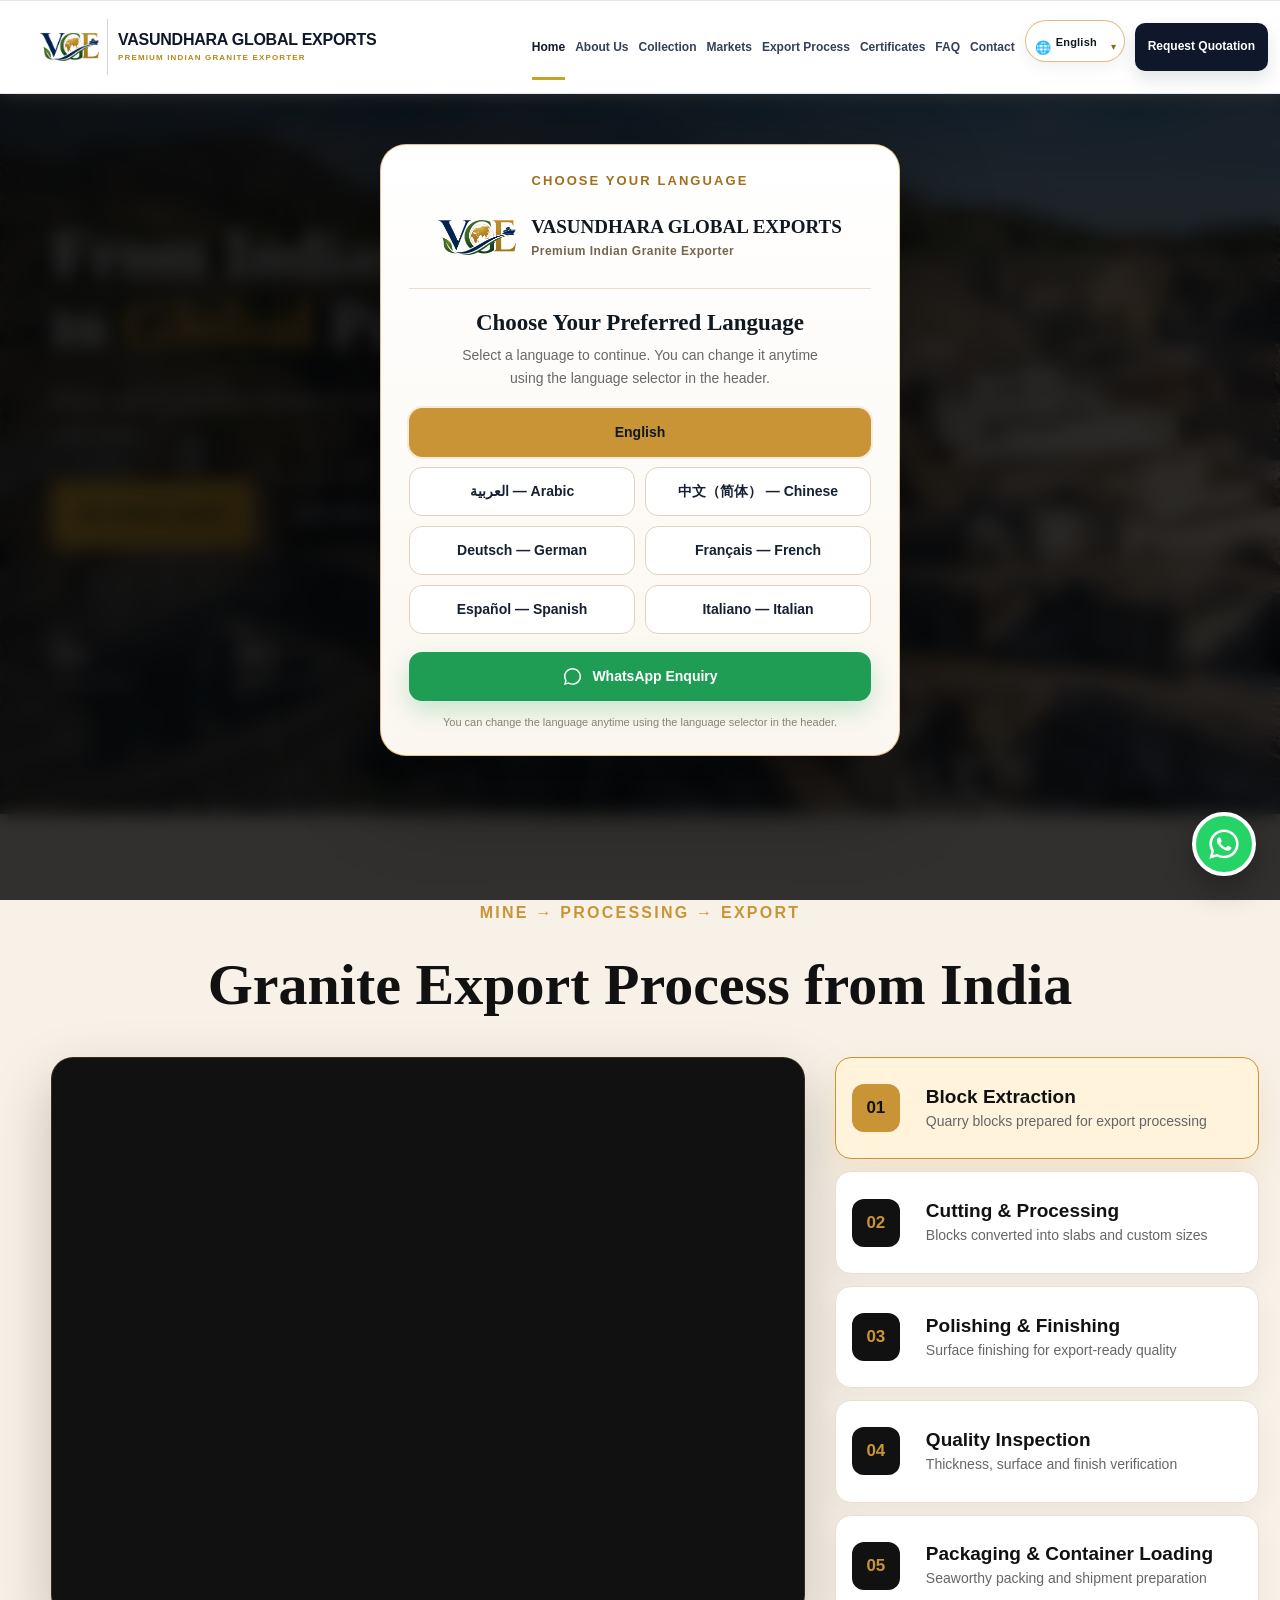
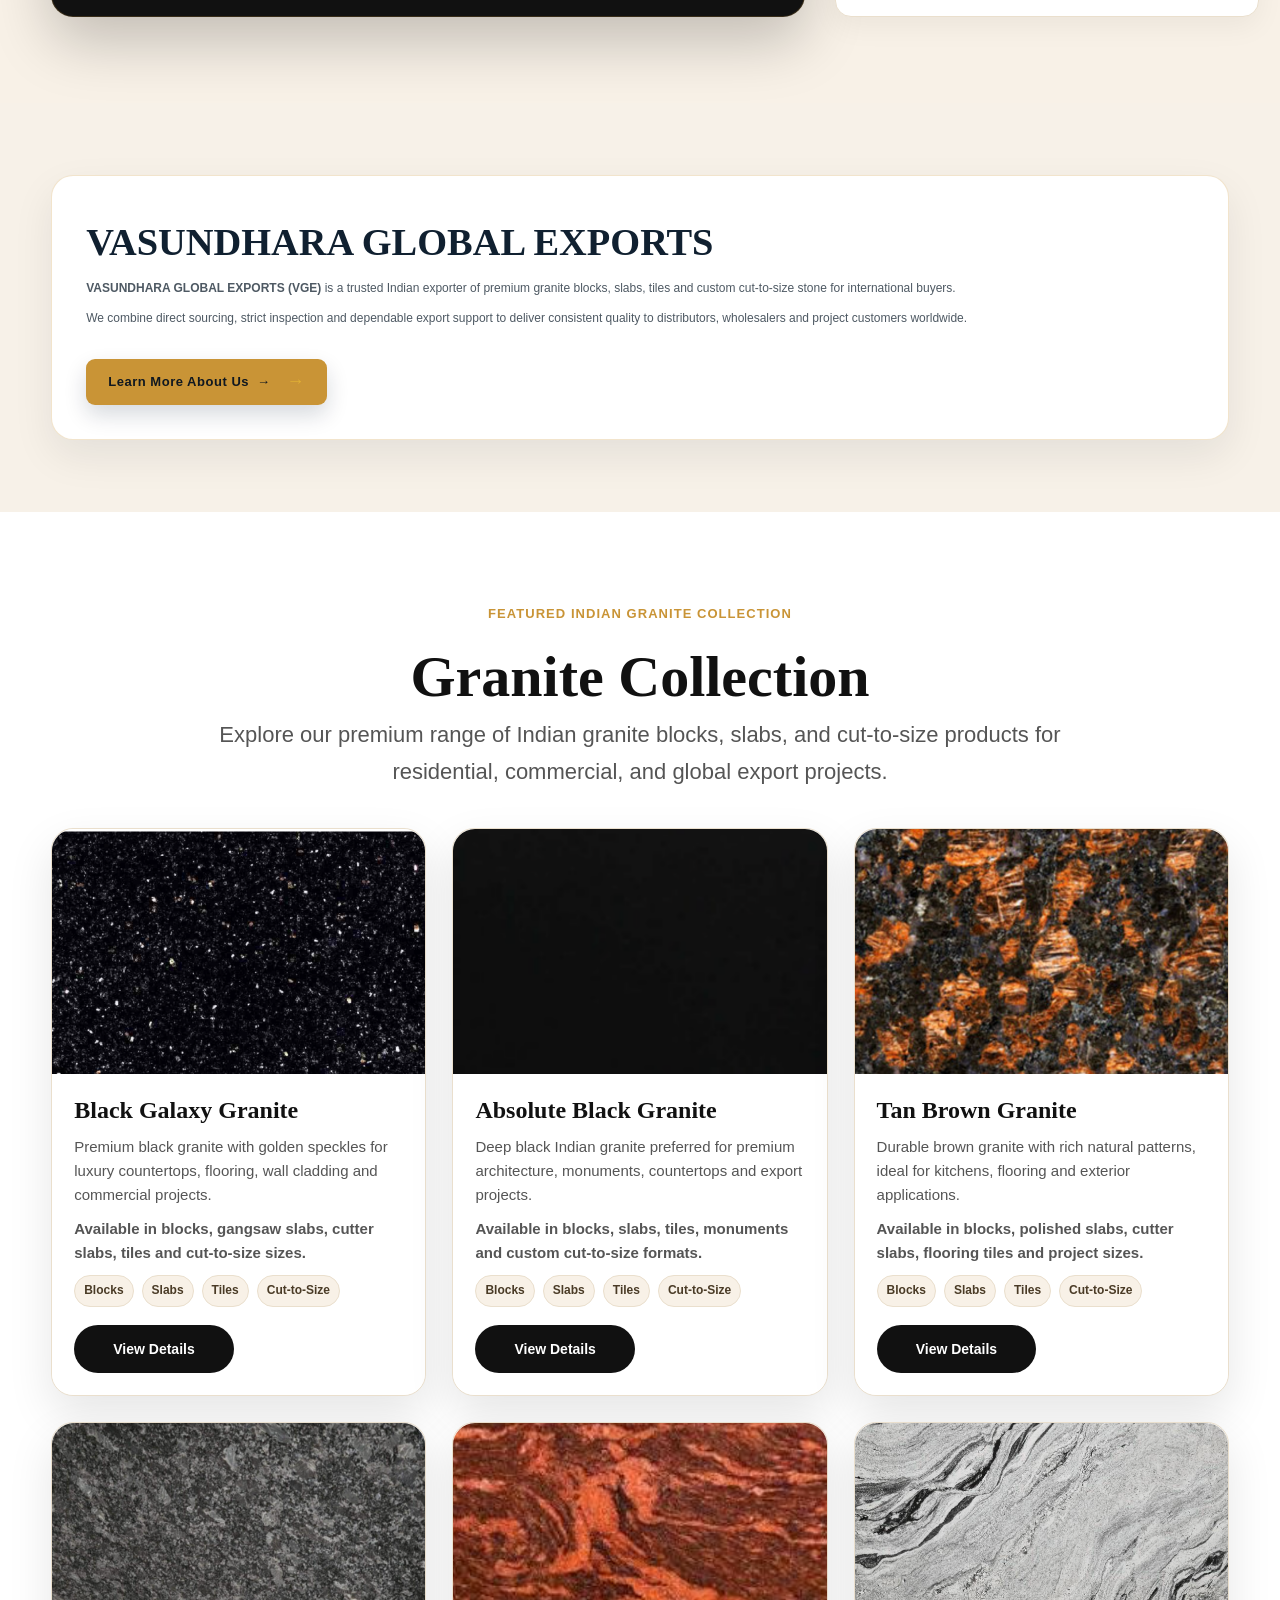
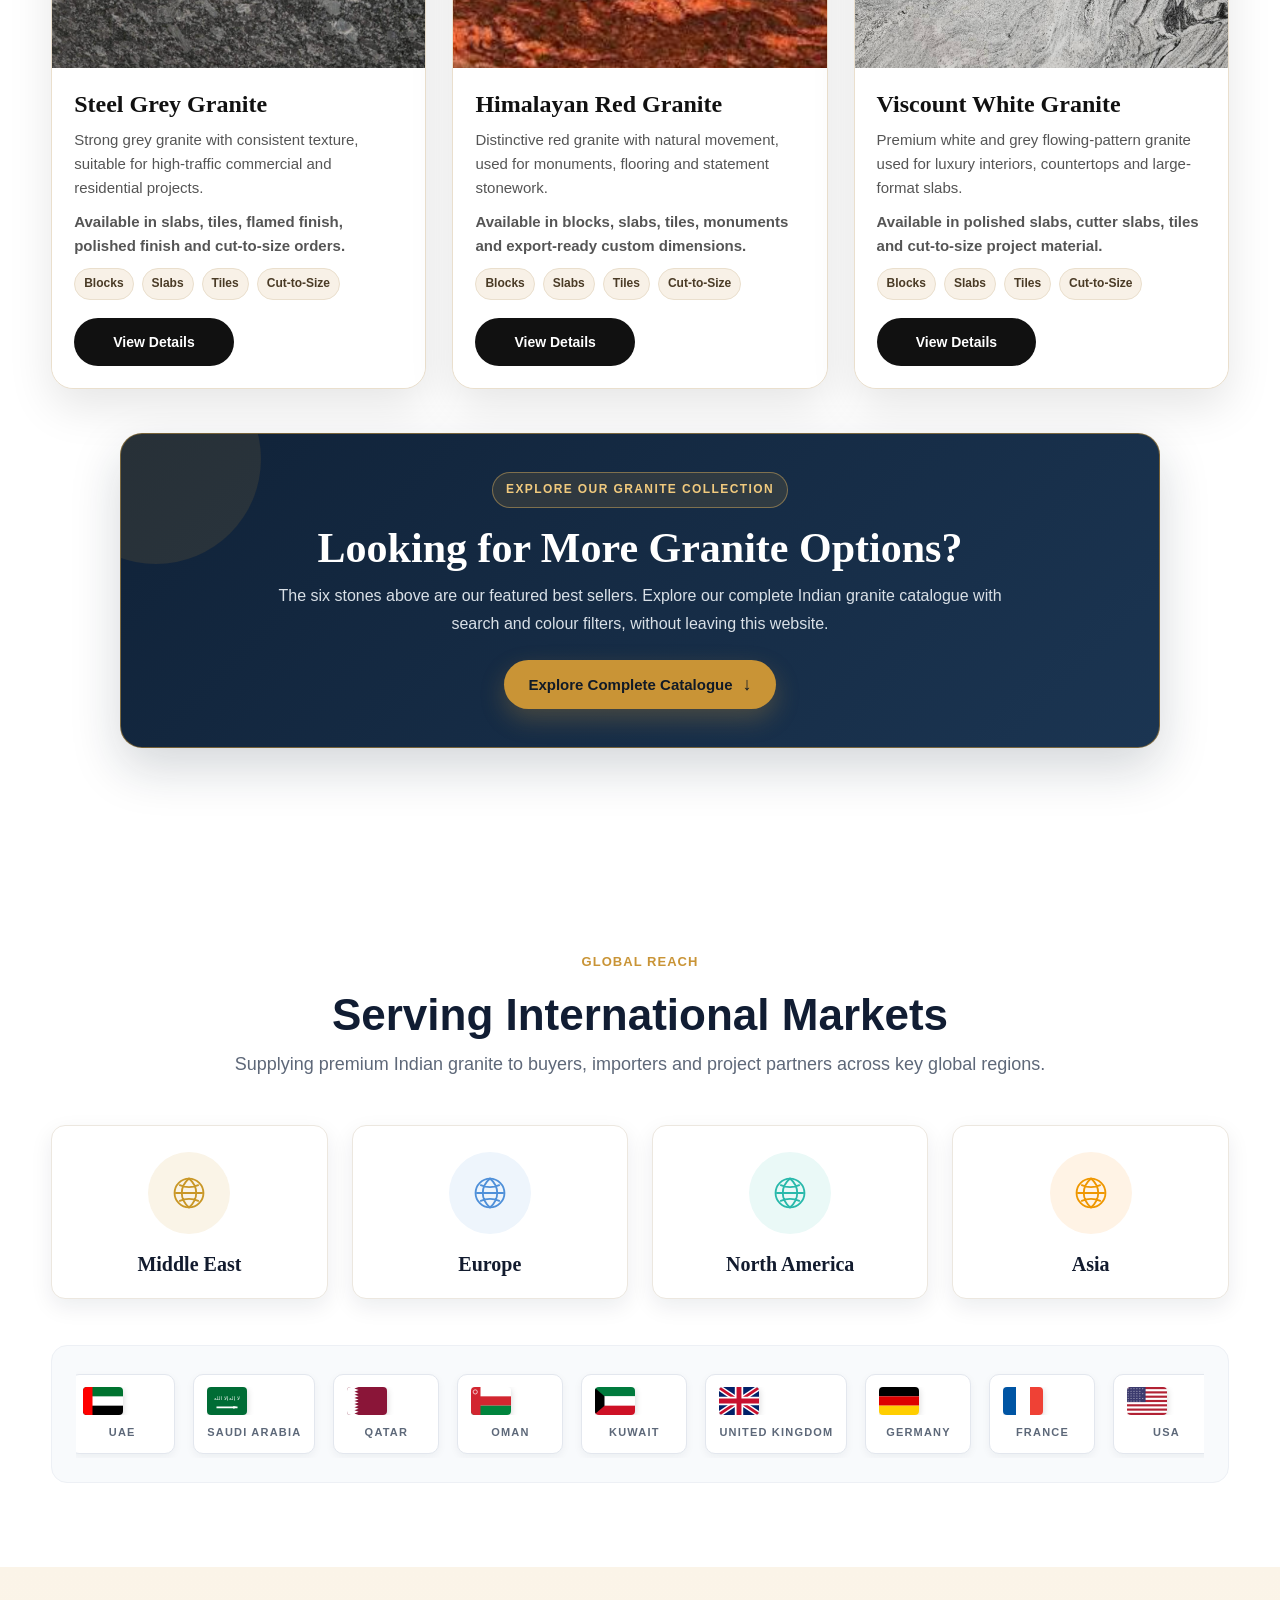
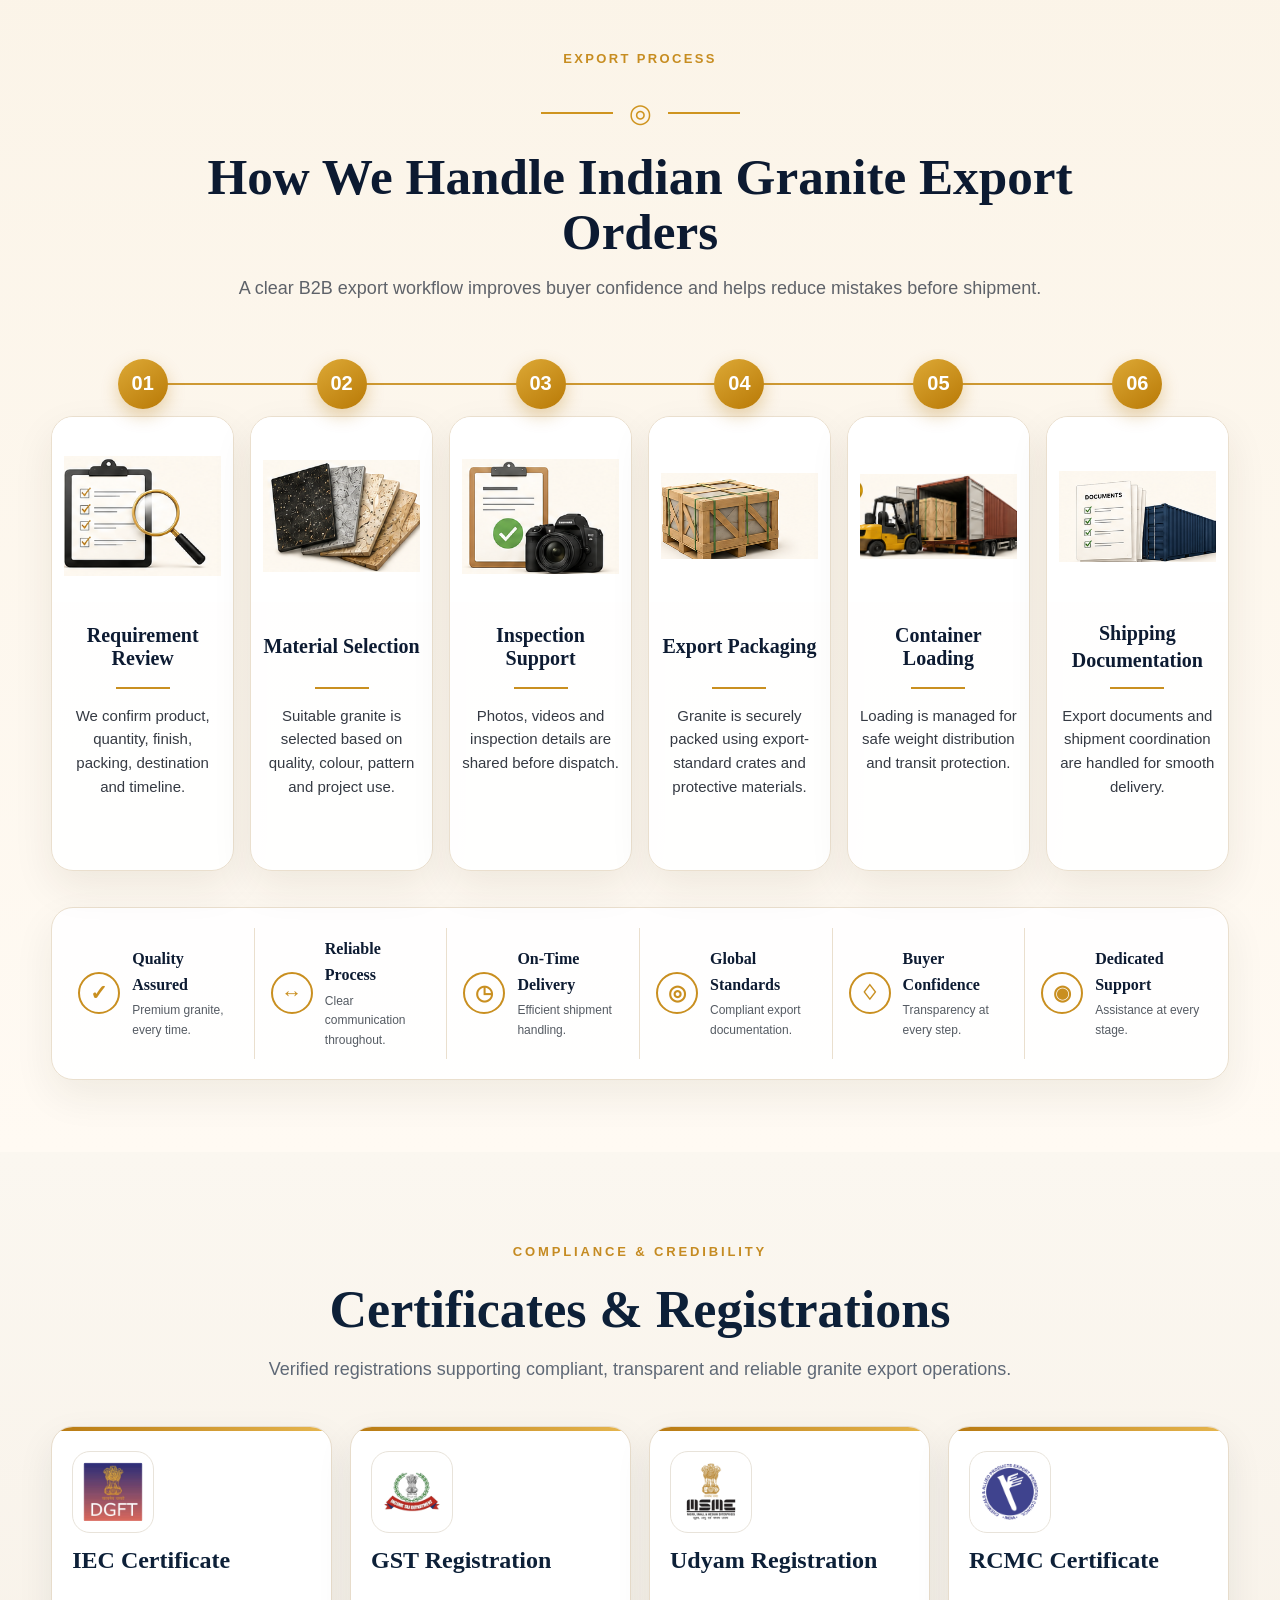
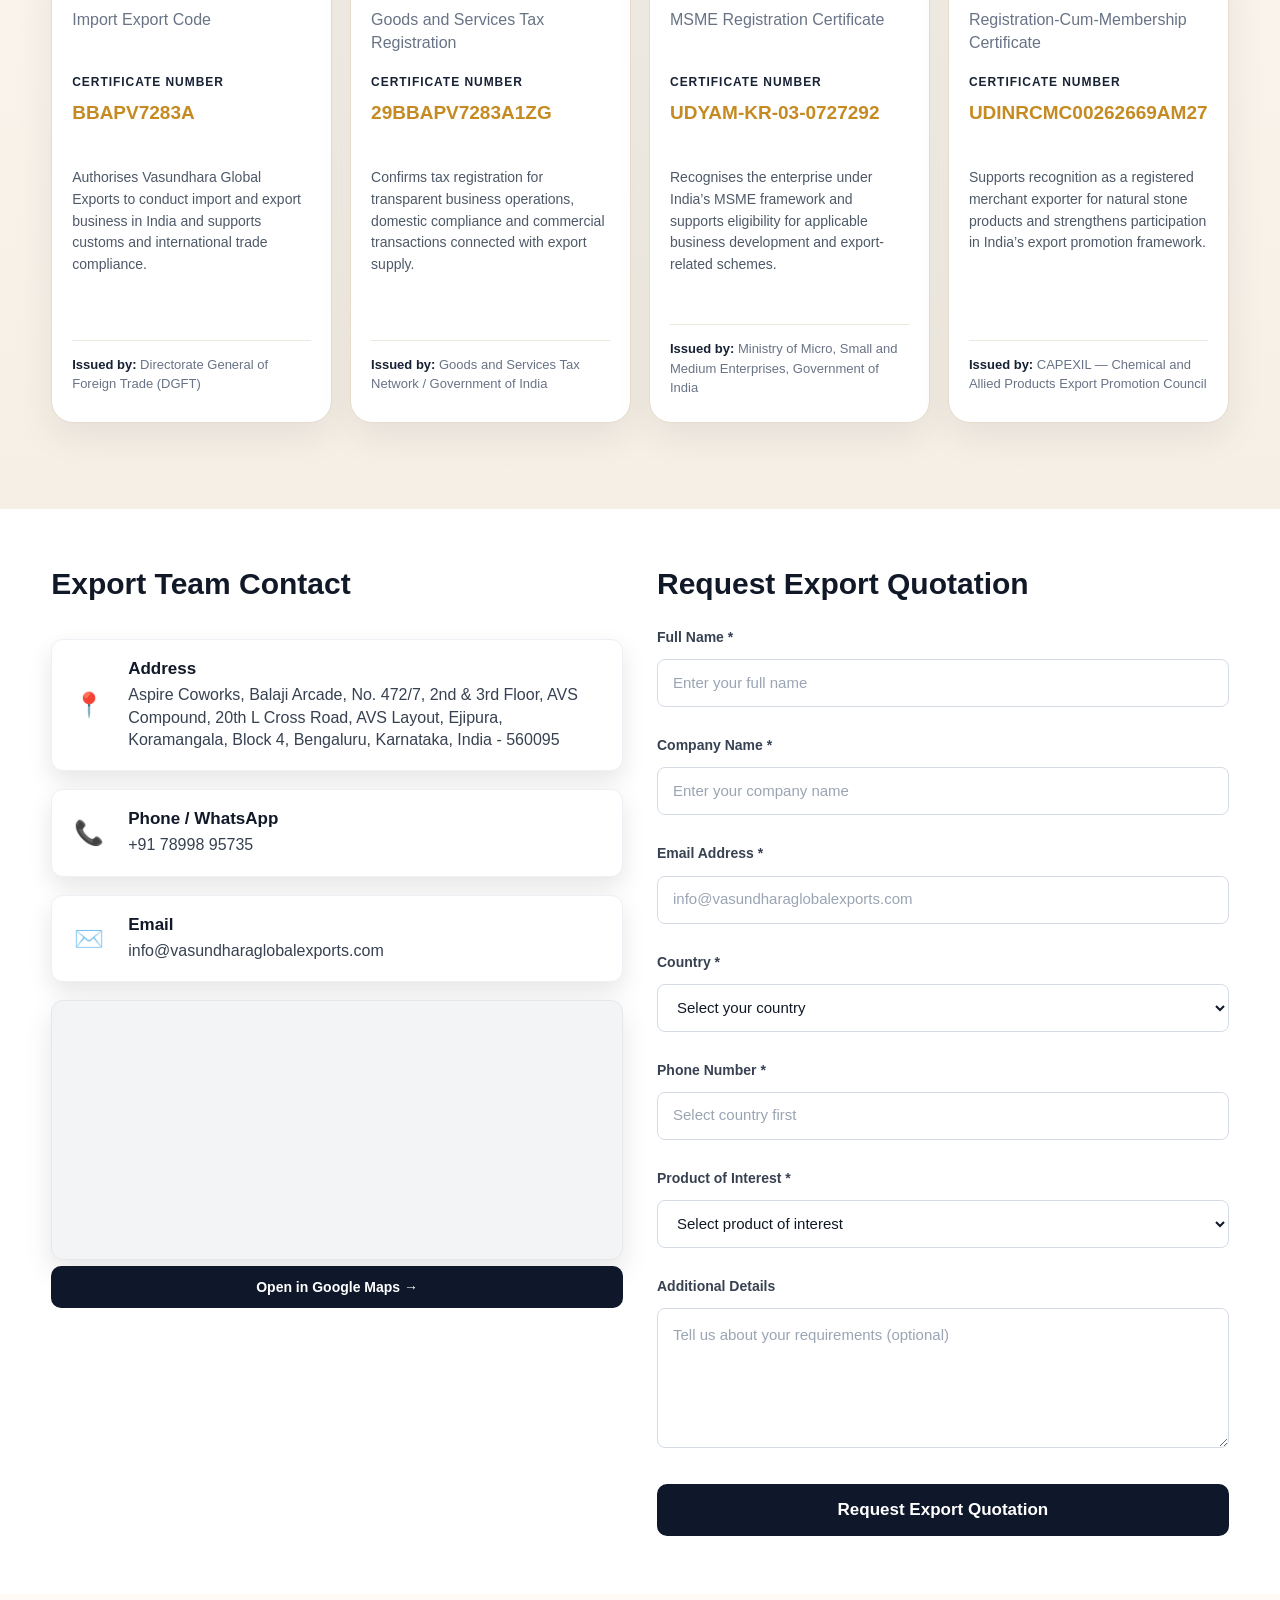
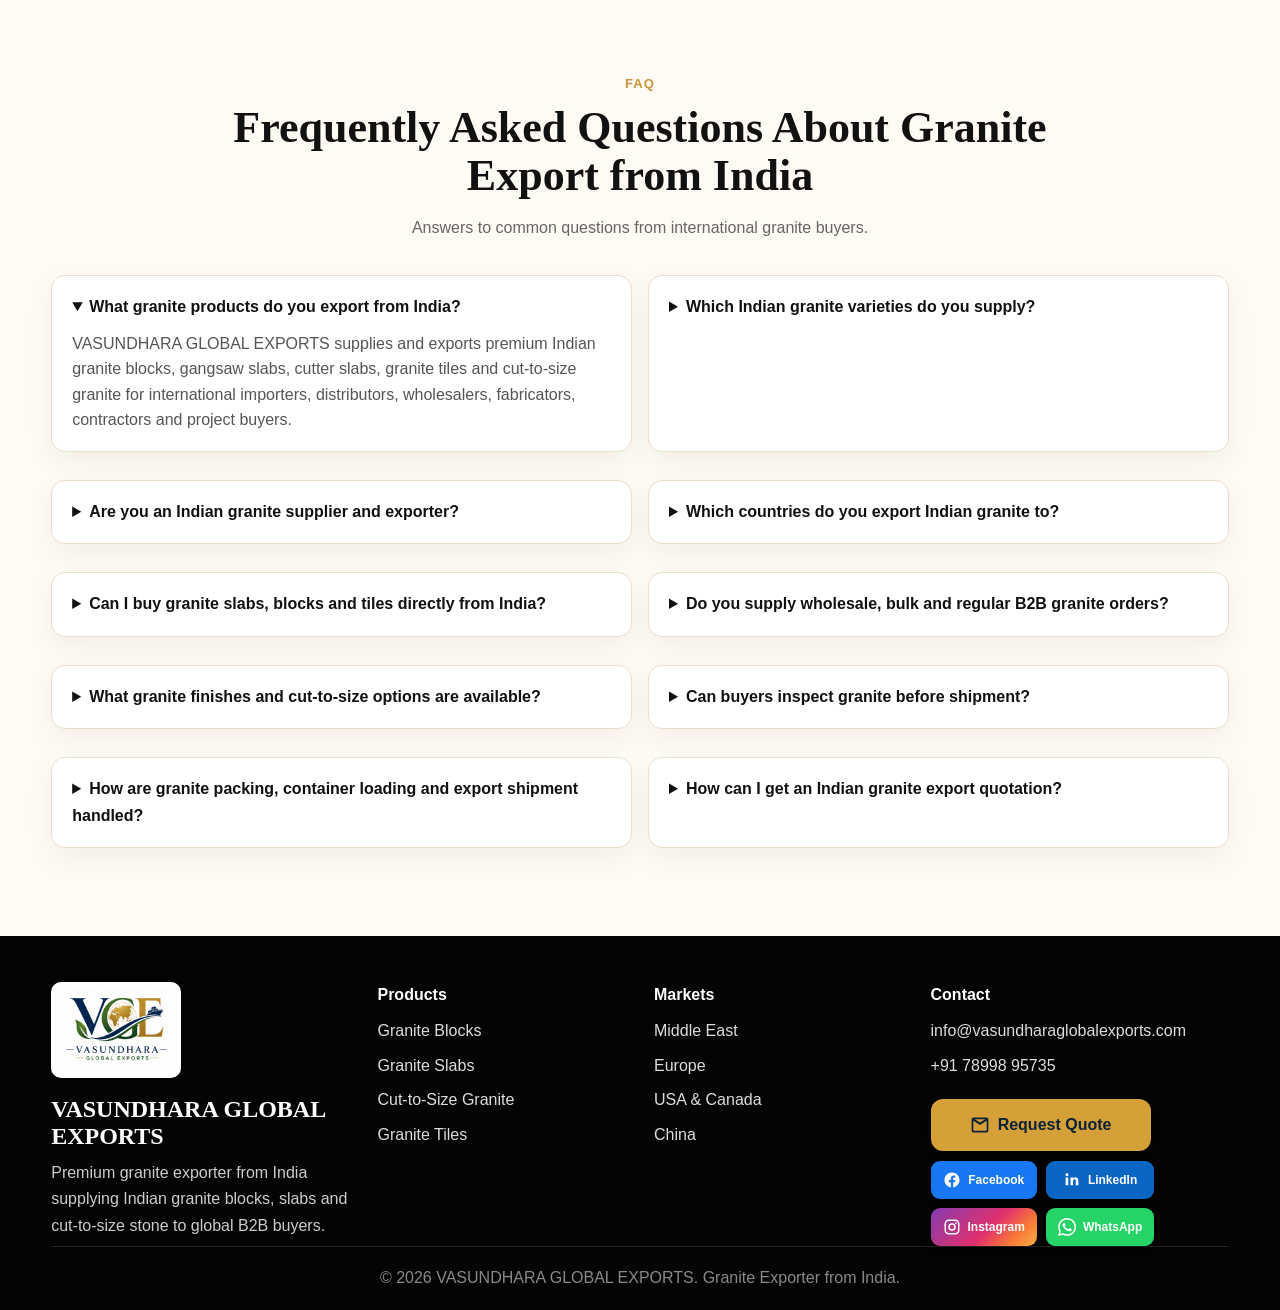
==== index.html @ 71cd7885 "Update latest changes" ====
<!DOCTYPE html>

<html lang="en-IN">
<head>
<meta charset="utf-8"/>
<meta content="width=device-width, initial-scale=1.0" name="viewport"/>
<title>VASUNDHARA GLOBAL EXPORTS | Granite Exporters from India</title>
<link href="/vge-logo-transparent.png" rel="icon" type="image/png"/>
<meta content="VASUNDHARA GLOBAL EXPORTS is an Indian granite exporter supplying premium granite blocks, slabs, tiles and custom cut-to-size stone to international B2B buyers." name="description"/>
<meta content="granite exporter from India, granite export India, Indian granite supplier, granite slabs exporter India, granite blocks exporter India, Black Galaxy granite exporter, Absolute Black granite supplier, Tan Brown granite exporter, granite export to UAE, granite export to Saudi Arabia, granite export to USA, granite export to Canada, granite export to Europe, granite supplier India, natural stone exporter India" name="keywords"/>
<meta content="index, follow, max-image-preview:large, max-snippet:-1, max-video-preview:-1" name="robots"/>
<meta content="VASUNDHARA GLOBAL EXPORTS" name="author"/>
<link href="https://www.vasundharaglobalexports.com/" rel="canonical"/>
<link href="https://www.vasundharaglobalexports.com/" hreflang="en-in" rel="alternate"/>
<link href="https://www.vasundharaglobalexports.com/" hreflang="x-default" rel="alternate"/>
<meta content="website" property="og:type"/>
<meta content="VASUNDHARA GLOBAL EXPORTS" property="og:site_name"/>
<meta content="VASUNDHARA GLOBAL EXPORTS | Granite Exporter from India" property="og:title"/>
<meta content="VASUNDHARA GLOBAL EXPORTS is an Indian granite exporter supplying premium granite blocks, slabs, tiles and custom cut-to-size stone to international B2B buyers." property="og:description"/>
<meta content="https://www.vasundharaglobalexports.com/" property="og:url"/>
<meta content="summary_large_image" name="twitter:card"/>
<meta content="VASUNDHARA GLOBAL EXPORTS | Granite Exporter from India" name="twitter:title"/>
<meta content="VASUNDHARA GLOBAL EXPORTS is an Indian granite exporter supplying premium granite blocks, slabs, tiles and custom cut-to-size stone to international B2B buyers." name="twitter:description"/>
<script type="application/ld+json">{"@context":"https://schema.org","@graph":[{"@type":"Organization","@id":"https://www.vasundharaglobalexports.com/#organization","name":"VASUNDHARA GLOBAL EXPORTS","alternateName":"VGE","url":"https://www.vasundharaglobalexports.com/","logo":"https://www.vasundharaglobalexports.com/vge-logo-transparent.png","email":"info@vasundharaglobalexports.com","telephone":"+91 78998 95735","description":"Indian granite exporter supplying granite blocks, slabs, tiles and custom cut-to-size stone to international B2B buyers.","areaServed":["Middle East","Europe","United States","Canada","Asia"],"knowsAbout":["Indian Granite","Granite Blocks","Granite Slabs","Granite Tiles","Cut-to-size Granite","Natural Stone Export"]},{"@type":"WebSite","@id":"https://www.vasundharaglobalexports.com/#website","url":"https://www.vasundharaglobalexports.com/","name":"VASUNDHARA GLOBAL EXPORTS","publisher":{"@id":"https://www.vasundharaglobalexports.com/#organization"}},{"@type":"WebPage","@id":"https://www.vasundharaglobalexports.com/#webpage","url":"https://www.vasundharaglobalexports.com/","name":"VASUNDHARA GLOBAL EXPORTS | Granite Exporter from India","description":"VASUNDHARA GLOBAL EXPORTS is an Indian granite exporter supplying premium granite blocks, slabs, tiles and custom cut-to-size stone to international B2B buyers.","isPartOf":{"@id":"https://www.vasundharaglobalexports.com/#website"},"about":{"@id":"https://www.vasundharaglobalexports.com/#organization"}},{"@type":"BreadcrumbList","itemListElement":[{"@type":"ListItem","position":1,"name":"Home","item":"https://www.vasundharaglobalexports.com/"}]},{"@type":"FAQPage","mainEntity":[{"@type":"Question","name":"Who is VASUNDHARA GLOBAL EXPORTS?","acceptedAnswer":{"@type":"Answer","text":"VASUNDHARA GLOBAL EXPORTS is an Indian granite exporter supplying granite blocks, slabs, tiles and cut-to-size stone to international B2B buyers."}},{"@type":"Question","name":"Which granite products does VASUNDHARA GLOBAL EXPORTS supply?","acceptedAnswer":{"@type":"Answer","text":"The company supplies Indian granite blocks, slabs, tiles and custom cut-to-size stone, including popular varieties such as Black Galaxy, Absolute Black, Tan Brown, Steel Grey, Himalayan Red and Viscount White."}},{"@type":"Question","name":"How can I request an export quotation?","acceptedAnswer":{"@type":"Answer","text":"Use the Request Quotation section on the Contact page and share the granite variety, dimensions, thickness, finish, quantity and destination details."}}]}]}</script>
<style>
:root{--black:#070707;--gold:#c99436;--gold2:#f0c36a;--cream:#f8f1e7;--line:#eadfcd;--muted:#666;--shadow:0 20px 50px rgba(0,0,0,.14)}
*{box-sizing:border-box;margin:0;padding:0}html{scroll-behavior:smooth}body{font-family:Arial,Helvetica,sans-serif;color:#171717;background:#fff;line-height:1.65}a{text-decoration:none;color:inherit}.container{width:min(1180px,92%);margin:auto}.topbar{background:#050505;color:#ddd;font-size:13px;padding:9px 0}.topbar .container{display:flex;justify-content:space-between;gap:15px;flex-wrap:wrap}.header{position:sticky;top:0;z-index:50;background:rgba(255,255,255,.96);backdrop-filter:blur(12px);box-shadow:0 1px 0 #eee}.nav{height:86px;display:flex;align-items:center;justify-content:space-between;gap:24px}.brand{display:flex;align-items:center;gap:10px;font-weight:900}.brand img{width:138px;max-height:74px;object-fit:contain}.navlinks{display:flex;align-items:center;gap:18px;font-weight:800;font-size:14px}.navlinks a:hover{color:var(--gold)}.cta{background:var(--gold);color:#111!important;padding:12px 18px;border-radius:999px}.menu{display:none;border:0;background:#111;color:#fff;border-radius:10px;padding:10px 13px;font-size:20px}.btn{display:inline-flex;align-items:center;justify-content:center;padding:14px 21px;border-radius:999px;font-weight:900;border:1px solid transparent;cursor:pointer}.btn-primary{background:var(--gold);color:#111}.btn-outline{border-color:#c99436;color:#111;background:#fff}.eyebrow,.micro{display:inline-block;color:var(--gold);font-weight:900;text-transform:uppercase;letter-spacing:.08em;font-size:13px;margin-bottom:10px}.hero{background:radial-gradient(circle at 80% 20%,rgba(201,148,54,.13),transparent 25%),linear-gradient(180deg,#fff 0%,#fbfaf7 100%);padding:86px 0 68px;border-bottom:1px solid #eee}.hero-grid{display:grid;grid-template-columns:1.05fr .95fr;gap:54px;align-items:center}h1,h2,h3{font-family:Georgia,serif;line-height:1.12}h1{font-size:60px;margin:10px 0 18px}h2{font-size:42px;margin-bottom:14px}h3{font-size:24px;margin-bottom:10px}.hero p{font-size:18px;color:#333;max-width:680px}.keyword-line{font-weight:900;color:#111;margin:12px 0}.actions{display:flex;gap:14px;flex-wrap:wrap;margin:26px 0}.trust{display:flex;gap:10px;flex-wrap:wrap}.trust span{background:#fff;border:1px solid var(--line);padding:8px 12px;border-radius:999px;font-weight:800;font-size:13px}.hero-panel{background:#111;color:#fff;border-radius:30px;padding:30px;box-shadow:var(--shadow);position:relative;overflow:hidden}.hero-panel:before{content:"";position:absolute;inset:-40%;background:radial-gradient(circle,rgba(201,148,54,.25),transparent 28%);animation:glow 7s linear infinite}@keyframes glow{to{transform:rotate(360deg)}}.hero-panel>*{position:relative}.hero-panel ul{margin-top:18px}.hero-panel li{list-style:none;border-bottom:1px solid rgba(255,255,255,.14);padding:13px 0}.hero-panel strong{color:var(--gold2)}.section{padding:86px 0}.soft{background:var(--cream)}.dark{background:#090909;color:#fff}.head{max-width:880px;margin:0 auto 38px;text-align:center}.head p,.muted{color:var(--muted)}.dark .head p,.dark .muted{color:#ccc}.grid-3{display:grid;grid-template-columns:repeat(3,1fr);gap:22px}.grid-2{display:grid;grid-template-columns:repeat(2,1fr);gap:28px;align-items:start}.card{background:#fff;border:1px solid var(--line);border-radius:24px;padding:26px;box-shadow:var(--shadow)}.dark .card{background:#151515;border-color:#282828}.product-card{display:flex;flex-direction:column;min-height:360px}.stone-swatch{height:145px;border-radius:18px;margin-bottom:18px;background:#222;box-shadow:inset 0 0 0 1px rgba(255,255,255,.16)}.swatch-1{background:radial-gradient(circle at 20% 30%,#d6a64c 0 2px,transparent 3px),radial-gradient(circle at 80% 60%,#bd8f36 0 2px,transparent 3px),#070707}.swatch-2{background:linear-gradient(135deg,#020202,#202020,#050505)}.swatch-3{background:radial-gradient(circle at 35% 40%,#8b5b38,transparent 18%),radial-gradient(circle at 75% 60%,#2d2d2d,transparent 20%),#5b3a26}.swatch-4{background:linear-gradient(135deg,#454545,#9b9b9b,#303030)}.swatch-5{background:linear-gradient(135deg,#7b1111,#bc4b2b,#3b1111)}.swatch-6{background:linear-gradient(135deg,#e9e5dd,#6e6e6e,#f7f4ec,#343434)}.product-card p{color:#666}.text-link{margin-top:auto;color:#9a6416;font-weight:900;padding-top:16px}.market-tags{display:flex;gap:10px;flex-wrap:wrap;justify-content:center}.market-tags a{background:#111;color:#fff;padding:11px 15px;border-radius:999px;font-weight:900;font-size:14px}.market-tags a:hover{background:var(--gold);color:#111}.process{counter-reset:step}.process .card{position:relative;padding-left:72px}.process .card:before{counter-increment:step;content:counter(step);position:absolute;left:24px;top:27px;width:34px;height:34px;border-radius:50%;display:grid;place-items:center;background:var(--gold);font-weight:900}.seo-copy p{margin-bottom:15px;color:#444}.seo-copy ul{margin-left:22px;color:#444}.quote{background:linear-gradient(135deg,#070707,#261909);color:#fff}.quote-grid{display:grid;grid-template-columns:.85fr 1.15fr;gap:38px}.form{background:#fff;color:#111;border-radius:26px;padding:28px;box-shadow:var(--shadow)}.row{display:grid;grid-template-columns:1fr 1fr;gap:12px}input,select,textarea{width:100%;padding:14px;border:1px solid #ddd;border-radius:12px;font:inherit;margin-bottom:12px}textarea{min-height:120px}.form .btn{width:100%;border:0}details{background:#fff;border:1px solid var(--line);border-radius:18px;padding:18px 20px;margin-bottom:12px;box-shadow:0 8px 22px rgba(0,0,0,.06)}summary{cursor:pointer;font-weight:900}details p{color:#555;margin-top:10px}.footer{background:#040404;color:#ccc;padding:46px 0 18px}.footer-grid{display:grid;grid-template-columns:1.4fr 1fr 1fr 1fr;gap:28px}.footer img{width:130px;background:#fff;border-radius:10px;padding:6px;margin-bottom:10px}.footer h3{color:var(--gold2)}.footer h4{color:#fff;margin-bottom:10px}.footer a{display:block;margin:7px 0;color:#ccc}.bottom{text-align:center;border-top:1px solid #222;margin-top:28px;padding-top:18px;color:#888}.whatsapp{position:fixed;right:20px;bottom:20px;background:#25d366;color:#fff;width:58px;height:58px;border-radius:50%;display:grid;place-items:center;font-size:26px;box-shadow:var(--shadow);z-index:80}@media(max-width:960px){.menu{display:block}.navlinks{display:none;position:absolute;top:86px;left:4%;right:4%;background:#fff;box-shadow:var(--shadow);border-radius:18px;padding:18px;flex-direction:column;align-items:flex-start}.navlinks.open{display:flex}.hero-grid,.grid-2,.quote-grid{grid-template-columns:1fr}.grid-3{grid-template-columns:repeat(2,1fr)}h1{font-size:44px}h2{font-size:34px}.footer-grid{grid-template-columns:1fr 1fr}}@media(max-width:620px){.grid-3,.row,.footer-grid{grid-template-columns:1fr}.section{padding:62px 0}.nav{height:76px}.navlinks{top:76px}h1{font-size:36px}.brand img{width:110px}}

.video-grid{display:grid;grid-template-columns:1.1fr .9fr;gap:34px;align-items:center}
.video-box{border-radius:28px;overflow:hidden;box-shadow:0 24px 60px rgba(0,0,0,.22);background:#111}
.video-box video{width:100%;display:block}
.timeline button{display:block;width:100%;text-align:left;background:#fff;border:1px solid #eadfcd;border-radius:18px;padding:18px;margin-bottom:12px;cursor:pointer}
.timeline button.active{background:#fff7e8;border-color:#c99436}
.timeline strong{display:block;font-size:18px}
@media(max-width:900px){.video-grid{grid-template-columns:1fr}}

.video-grid{display:grid;grid-template-columns:1.12fr .88fr;gap:34px;align-items:center}
.video-box{border-radius:28px;overflow:hidden;box-shadow:0 24px 60px rgba(0,0,0,.24);background:#111;border:1px solid rgba(201,148,54,.24)}
.video-box video{width:100%;display:block;aspect-ratio:16/9;object-fit:cover;background:#111}
.timeline{display:flex;flex-direction:column;gap:12px}
.timeline button{display:grid;grid-template-columns:48px 1fr;gap:14px;align-items:flex-start;width:100%;text-align:left;background:#fff;border:1px solid #eadfcd;border-radius:18px;padding:16px;cursor:pointer;transition:.22s}
.timeline button b{width:42px;height:42px;border-radius:50%;display:grid;place-items:center;background:#111;color:#c99436;font-weight:900}
.timeline button strong{display:block;color:#111;font-size:17px}
.timeline button small{display:block;color:#666;line-height:1.45;margin-top:3px}
.timeline button.active,.timeline button:hover{background:#fff7e8;border-color:#c99436;box-shadow:0 12px 28px rgba(201,148,54,.16)}
.timeline button.active b{background:#c99436;color:#111}
@media(max-width:900px){.video-grid{grid-template-columns:1fr}.video-box video{aspect-ratio:16/10}}

/* Right-side homepage granite block/slab preview */
.hero-product-showcase{
  background:#111;
  color:#fff;
  border:1px solid rgba(201,148,54,.38);
  border-radius:30px;
  padding:22px;
  box-shadow:0 24px 60px rgba(0,0,0,.24);
}
.showcase-title{text-align:center;margin-bottom:18px}
.showcase-title span{display:block;color:#c99436;font-size:13px;font-weight:900;letter-spacing:.12em;text-transform:uppercase}
.showcase-title strong{display:block;font-family:Georgia,serif;font-size:28px;line-height:1.15;margin-top:4px}
.hero-product-grid{display:grid;grid-template-columns:repeat(2,1fr);gap:16px}
.hero-product-card{overflow:hidden;border-radius:18px;border:1px solid rgba(255,255,255,.16);background:#080808;transition:transform .25s ease,border-color .25s ease,box-shadow .25s ease}
.hero-product-card:hover{transform:translateY(-5px);border-color:#c99436;box-shadow:0 16px 35px rgba(201,148,54,.14)}
.hero-product-img{position:relative;height:190px;overflow:hidden}
.hero-product-img img{width:100%;height:100%;object-fit:cover;display:block;transition:transform .45s ease}
.hero-product-card:hover img{transform:scale(1.055)}
.hero-product-img span{position:absolute;left:12px;top:12px;background:#c99436;color:#111;font-weight:900;font-size:12px;padding:5px 9px;border-radius:6px;box-shadow:0 8px 22px rgba(0,0,0,.28)}
.hero-product-info{padding:12px 14px 14px}
.hero-product-info h3{font-family:Arial,Helvetica,sans-serif;font-size:16px;line-height:1.25;margin:0 0 8px;color:#fff}
.hero-product-info p{color:#ddd;font-size:13px;margin:0}
.hero-product-info em{display:inline-block;width:1px;height:12px;background:rgba(255,255,255,.28);margin:0 9px;vertical-align:-2px}
.vge-seo-content{background:#0b0b0b;color:#cfcfcf;padding:60px 0;border-top:1px solid rgba(255,255,255,.08)}
.vge-seo-content .container{width:min(1180px,92%);margin:auto}
.vge-seo-content h2{color:#d7a54a;font-size:28px;margin:0 0 12px}
.vge-seo-content h3{color:#fff;font-size:20px;margin:28px 0 10px}
.vge-seo-content p,.vge-seo-content li{line-height:1.8;color:#cfcfcf}
.vge-seo-content ul{columns:2;gap:40px;margin-left:18px}
@media(max-width:960px){.hero-product-showcase{margin-top:26px}.hero-product-img{height:220px}}
@media(max-width:768px){.vge-seo-content ul{columns:1}}
@media(max-width:620px){.hero-product-grid{grid-template-columns:1fr}.hero-product-img{height:230px}}

/* Hero right-side granite block/slab preview */
.hero-product-showcase{
  background:#111;
  color:#fff;
  border:1px solid rgba(201,148,54,.38);
  border-radius:30px;
  padding:22px;
  box-shadow:0 24px 60px rgba(0,0,0,.24);
}
.showcase-title{text-align:center;margin-bottom:18px}
.showcase-title span{display:block;color:#c99436;font-size:13px;font-weight:900;letter-spacing:.12em;text-transform:uppercase}
.showcase-title strong{display:block;font-family:Georgia,serif;font-size:28px;line-height:1.15;margin-top:4px}
.hero-product-grid{display:grid;grid-template-columns:repeat(2,1fr);gap:16px}
.hero-product-card{overflow:hidden;border-radius:18px;border:1px solid rgba(255,255,255,.16);background:#080808;transition:transform .25s ease,border-color .25s ease,box-shadow .25s ease}
.hero-product-card:hover{transform:translateY(-5px);border-color:#c99436;box-shadow:0 16px 35px rgba(201,148,54,.14)}
.hero-product-img{position:relative;height:190px;overflow:hidden}
.hero-product-img img{width:100%;height:100%;object-fit:cover;display:block;transition:transform .45s ease}
.hero-product-card:hover img{transform:scale(1.055)}
.hero-product-img span{position:absolute;left:12px;top:12px;background:#c99436;color:#111;font-weight:900;font-size:12px;padding:5px 9px;border-radius:6px;box-shadow:0 8px 22px rgba(0,0,0,.28)}
.hero-product-info{padding:12px 14px 14px}
.hero-product-info h3{font-family:Arial,Helvetica,sans-serif;font-size:16px;line-height:1.25;margin:0 0 8px;color:#fff}
.hero-product-info p{color:#ddd;font-size:13px;margin:0}
.hero-product-info em{display:inline-block;width:1px;height:12px;background:rgba(255,255,255,.28);margin:0 9px;vertical-align:-2px}
@media(max-width:960px){.hero-product-showcase{margin-top:26px}.hero-product-img{height:220px}}
@media(max-width:620px){.hero-product-grid{grid-template-columns:1fr}.hero-product-img{height:230px}}

/* Hero right-side real granite block/slab preview */
.hero-product-showcase{
  background:#111;
  color:#fff;
  border:1px solid rgba(201,148,54,.38);
  border-radius:30px;
  padding:22px;
  box-shadow:0 24px 60px rgba(0,0,0,.24);
}
.showcase-title{text-align:center;margin-bottom:18px}
.showcase-title span{display:block;color:#c99436;font-size:13px;font-weight:900;letter-spacing:.12em;text-transform:uppercase}
.showcase-title strong{display:block;font-family:Georgia,serif;font-size:28px;line-height:1.15;margin-top:4px}
.hero-product-grid{display:grid;grid-template-columns:repeat(2,1fr);gap:16px}
.hero-product-card{overflow:hidden;border-radius:18px;border:1px solid rgba(255,255,255,.16);background:#080808;transition:transform .25s ease,border-color .25s ease,box-shadow .25s ease}
.hero-product-card:hover{transform:translateY(-5px);border-color:#c99436;box-shadow:0 16px 35px rgba(201,148,54,.14)}
.hero-product-img{position:relative;height:190px;overflow:hidden;background:#222}
.hero-product-img img{width:100%;height:100%;object-fit:cover;display:block;transition:transform .45s ease}
.hero-product-card:hover img{transform:scale(1.055)}
.hero-product-img span{position:absolute;left:12px;top:12px;background:#c99436;color:#111;font-weight:900;font-size:12px;padding:5px 9px;border-radius:6px;box-shadow:0 8px 22px rgba(0,0,0,.28)}
.hero-product-info{padding:12px 14px 14px}
.hero-product-info h3{font-family:Arial,Helvetica,sans-serif;font-size:16px;line-height:1.25;margin:0 0 8px;color:#fff}
.hero-product-info p{color:#ddd;font-size:13px;margin:0}
.hero-product-info em{display:inline-block;width:1px;height:12px;background:rgba(255,255,255,.28);margin:0 9px;vertical-align:-2px}
@media(max-width:960px){.hero-product-showcase{margin-top:26px}.hero-product-img{height:220px}}
@media(max-width:620px){.hero-product-grid{grid-template-columns:1fr}.hero-product-img{height:230px}}

/* FINAL FIX: homepage right-side Blocks & Slabs preview */
.hero .container.hero-grid{
  display:grid !important;
  grid-template-columns:1.02fr .98fr !important;
  gap:54px !important;
  align-items:center !important;
}
.hero-product-showcase{
  background:#111 !important;
  color:#fff !important;
  border:1px solid rgba(201,148,54,.38) !important;
  border-radius:22px !important;
  padding:18px !important;
  box-shadow:0 24px 60px rgba(0,0,0,.24) !important;
  width:100% !important;
}
.showcase-title{
  display:flex !important;
  align-items:center !important;
  justify-content:center !important;
  gap:14px !important;
  text-align:center !important;
  margin-bottom:14px !important;
}
.showcase-title:before,.showcase-title:after{
  content:"" !important;
  width:42px !important;
  height:1px !important;
  background:#c99436 !important;
  display:block !important;
}
.showcase-title span{
  display:block !important;
  color:#c99436 !important;
  font-size:14px !important;
  font-weight:900 !important;
  letter-spacing:.15em !important;
  text-transform:uppercase !important;
}
.showcase-title strong{display:none !important}
.hero-product-grid{
  display:grid !important;
  grid-template-columns:repeat(2,minmax(0,1fr)) !important;
  gap:14px !important;
}
.hero-product-card{
  overflow:hidden !important;
  border-radius:12px !important;
  border:1px solid rgba(255,255,255,.18) !important;
  background:#080808 !important;
  box-shadow:none !important;
}
.hero-product-img{
  position:relative !important;
  height:205px !important;
  overflow:hidden !important;
  background:#222 !important;
}
.hero-product-img img{
  width:100% !important;
  height:100% !important;
  object-fit:cover !important;
  display:block !important;
}
.hero-product-img span{
  position:absolute !important;
  left:12px !important;
  top:12px !important;
  background:#c99436 !important;
  color:#111 !important;
  font-weight:900 !important;
  font-size:16px !important;
  padding:5px 11px !important;
  border-radius:6px !important;
  box-shadow:0 8px 22px rgba(0,0,0,.28) !important;
}
.hero-product-info{
  padding:12px 16px 14px !important;
}
.hero-product-info h3{
  font-family:Georgia,serif !important;
  font-size:20px !important;
  line-height:1.2 !important;
  text-align:center !important;
  margin:0 0 7px !important;
  color:#fff !important;
}
.hero-product-info p{
  color:#eee !important;
  font-size:14px !important;
  text-align:center !important;
  margin:0 !important;
}
.hero-product-info em{display:none !important}
.hero-product-card:hover .hero-product-img img{
  transform:scale(1.04) !important;
  transition:transform .35s ease !important;
}
@media(max-width:960px){
  .hero .container.hero-grid{grid-template-columns:1fr !important}
  .hero-product-img{height:240px !important}
}
@media(max-width:620px){
  .hero-product-grid{grid-template-columns:1fr !important}
  .hero-product-img{height:230px !important}
}

/* FINAL PROCESS VIDEO FIX - homepage preserved */
.process-video-section{padding:90px 0 !important}
.process-video-layout{
  display:grid !important;
  grid-template-columns:1.22fr .78fr !important;
  gap:42px !important;
  align-items:stretch !important;
}
.process-video-box{
  border-radius:30px !important;
  overflow:hidden !important;
  background:#111 !important;
  box-shadow:0 28px 70px rgba(0,0,0,.26) !important;
  border:1px solid rgba(201,148,54,.22) !important;
  min-height:620px !important;
}
.process-video-box video{
  width:100% !important;
  height:100% !important;
  min-height:620px !important;
  object-fit:cover !important;
  display:block !important;
  aspect-ratio:auto !important;
}
.process-timeline-card{
  background:#fff !important;
  border-radius:34px !important;
  padding:42px 34px !important;
  box-shadow:0 24px 65px rgba(0,0,0,.16) !important;
  display:flex !important;
  flex-direction:column !important;
  justify-content:center !important;
  gap:0 !important;
  min-height:620px !important;
}
.process-timeline-card button{
  position:relative !important;
  display:grid !important;
  grid-template-columns:92px 1fr !important;
  gap:22px !important;
  align-items:center !important;
  width:100% !important;
  background:transparent !important;
  border:0 !important;
  border-radius:28px !important;
  padding:22px 24px !important;
  margin:0 !important;
  cursor:pointer !important;
  text-align:left !important;
  box-shadow:none !important;
}
.process-timeline-card button:not(:last-child)::after{
  content:"" !important;
  position:absolute !important;
  left:68px !important;
  top:78px !important;
  width:4px !important;
  height:40px !important;
  background:#eadfcd !important;
}
.process-timeline-card button b{
  width:72px !important;
  height:72px !important;
  border-radius:50% !important;
  display:grid !important;
  place-items:center !important;
  background:#ededed !important;
  color:#333 !important;
  font-size:22px !important;
  font-weight:900 !important;
}
.process-timeline-card button strong{
  display:block !important;
  color:#111 !important;
  font-family:Arial,Helvetica,sans-serif !important;
  font-size:26px !important;
  line-height:1.15 !important;
  margin-bottom:5px !important;
}
.process-timeline-card button small{
  display:block !important;
  color:#777 !important;
  font-size:19px !important;
  line-height:1.35 !important;
}
.process-timeline-card button.active{
  background:#fff7e8 !important;
  box-shadow:0 20px 50px rgba(201,148,54,.16) !important;
}
.process-timeline-card button.active b{
  background:#d49a2f !important;
  color:#111 !important;
}
@media(max-width:1100px){
  .process-video-layout{grid-template-columns:1fr !important}
  .process-video-box,.process-video-box video,.process-timeline-card{min-height:auto !important}
  .process-video-box video{height:auto !important;aspect-ratio:16/9 !important}
}
@media(max-width:620px){
  .process-timeline-card{padding:24px 16px !important;border-radius:24px !important}
  .process-timeline-card button{grid-template-columns:64px 1fr !important;padding:16px 14px !important}
  .process-timeline-card button b{width:54px !important;height:54px !important;font-size:17px !important}
  .process-timeline-card button strong{font-size:20px !important}
  .process-timeline-card button small{font-size:15px !important}
  .process-timeline-card button:not(:last-child)::after{left:40px !important;top:64px !important;height:28px !important}
}

/* CLEAN RECTANGLE VIDEO PROCESS SECTION */
.clean-process-section{
  padding:90px 0 !important;
}
.clean-process-head{
  margin-bottom:38px !important;
}
.clean-process-layout{
  display:grid !important;
  grid-template-columns:65% 35% !important;
  gap:28px !important;
  align-items:stretch !important;
}
.clean-video-card{
  background:#111 !important;
  border-radius:26px !important;
  overflow:hidden !important;
  box-shadow:0 28px 70px rgba(0,0,0,.24) !important;
  border:1px solid rgba(201,148,54,.22) !important;
  min-height:560px !important;
}
.clean-video-card video{
  width:100% !important;
  height:100% !important;
  min-height:560px !important;
  object-fit:cover !important;
  display:block !important;
}
.clean-process-steps{
  display:flex !important;
  flex-direction:column !important;
  gap:13px !important;
  background:#fff !important;
  border-radius:26px !important;
  padding:20px !important;
  box-shadow:0 28px 70px rgba(0,0,0,.14) !important;
  border:1px solid #eadfcd !important;
  min-height:560px !important;
}
.clean-process-steps button{
  flex:1 !important;
  width:100% !important;
  display:grid !important;
  grid-template-columns:58px 1fr !important;
  gap:16px !important;
  align-items:center !important;
  text-align:left !important;
  border:1px solid #eadfcd !important;
  background:#fff !important;
  border-radius:18px !important;
  padding:16px !important;
  margin:0 !important;
  cursor:pointer !important;
  transition:all .25s ease !important;
  box-shadow:none !important;
}
.clean-process-steps button:hover{
  transform:translateY(-2px) !important;
  border-color:#c99436 !important;
  box-shadow:0 14px 30px rgba(201,148,54,.12) !important;
}
.clean-process-steps button.active{
  background:#fff3dc !important;
  border-color:#c99436 !important;
  box-shadow:0 18px 42px rgba(201,148,54,.18) !important;
}
.clean-process-steps button b{
  width:48px !important;
  height:48px !important;
  border-radius:12px !important;
  display:grid !important;
  place-items:center !important;
  background:#111 !important;
  color:#c99436 !important;
  font-size:17px !important;
  font-weight:900 !important;
}
.clean-process-steps button.active b{
  background:#c99436 !important;
  color:#111 !important;
}
.clean-process-steps button strong{
  display:block !important;
  color:#111 !important;
  font-family:Arial,Helvetica,sans-serif !important;
  font-size:20px !important;
  line-height:1.18 !important;
  margin:0 0 4px !important;
}
.clean-process-steps button small{
  display:block !important;
  color:#666 !important;
  font-size:15px !important;
  line-height:1.35 !important;
}
@media(max-width:1100px){
  .clean-process-layout{
    grid-template-columns:1fr !important;
  }
  .clean-video-card,
  .clean-video-card video,
  .clean-process-steps{
    min-height:auto !important;
  }
  .clean-video-card video{
    aspect-ratio:16/9 !important;
    height:auto !important;
  }
}
@media(max-width:620px){
  .clean-process-section{padding:60px 0 !important}
  .clean-process-steps{padding:14px !important}
  .clean-process-steps button{
    grid-template-columns:48px 1fr !important;
    padding:14px !important;
  }
  .clean-process-steps button b{
    width:42px !important;
    height:42px !important;
    font-size:15px !important;
  }
  .clean-process-steps button strong{font-size:17px !important}
  .clean-process-steps button small{font-size:13px !important}
}

/* FINAL VIDEO ALIGNMENT ONLY - top heading preserved */
.final-process-section{
  padding:86px 0 !important;
}
.final-process-head{
  max-width:1180px !important;
  margin:0 auto 40px !important;
  text-align:center !important;
}
.final-process-head .eyebrow{
  color:#c99436 !important;
  font-weight:900 !important;
  letter-spacing:.14em !important;
  text-transform:uppercase !important;
  font-size:16px !important;
}
.final-process-head h2{
  font-family:Georgia,serif !important;
  font-size:58px !important;
  line-height:1.08 !important;
  margin:18px 0 0 !important;
  color:#111 !important;
}
.final-process-layout{
  display:grid !important;
  grid-template-columns:64% 36% !important;
  gap:30px !important;
  align-items:stretch !important;
}
.final-video-card{
  background:#111 !important;
  border-radius:22px !important;
  overflow:hidden !important;
  box-shadow:0 24px 60px rgba(0,0,0,.22) !important;
  border:1px solid rgba(201,148,54,.22) !important;
  height:560px !important;
}
.final-video-card video{
  width:100% !important;
  height:100% !important;
  object-fit:cover !important;
  display:block !important;
}
.final-process-cards{
  height:560px !important;
  display:grid !important;
  grid-template-rows:repeat(5,1fr) !important;
  gap:12px !important;
}
.final-process-cards button{
  display:grid !important;
  grid-template-columns:58px 1fr !important;
  gap:16px !important;
  align-items:center !important;
  width:100% !important;
  text-align:left !important;
  border:1px solid #eadfcd !important;
  background:#fff !important;
  border-radius:16px !important;
  padding:16px !important;
  cursor:pointer !important;
  box-shadow:0 10px 28px rgba(0,0,0,.05) !important;
  transition:all .22s ease !important;
  margin:0 !important;
}
.final-process-cards button:hover{
  transform:translateY(-2px) !important;
  border-color:#c99436 !important;
}
.final-process-cards button.active{
  background:#fff3dc !important;
  border-color:#c99436 !important;
  box-shadow:0 18px 38px rgba(201,148,54,.16) !important;
}
.final-process-cards button b{
  width:48px !important;
  height:48px !important;
  border-radius:12px !important;
  display:grid !important;
  place-items:center !important;
  background:#111 !important;
  color:#c99436 !important;
  font-weight:900 !important;
  font-size:17px !important;
}
.final-process-cards button.active b{
  background:#c99436 !important;
  color:#111 !important;
}
.final-process-cards button strong{
  display:block !important;
  font-family:Arial,Helvetica,sans-serif !important;
  color:#111 !important;
  font-size:19px !important;
  line-height:1.16 !important;
  margin:0 0 4px !important;
}
.final-process-cards button small{
  display:block !important;
  color:#666 !important;
  font-size:14px !important;
  line-height:1.35 !important;
}
@media(max-width:1100px){
  .final-process-layout{grid-template-columns:1fr !important}
  .final-video-card{height:auto !important}
  .final-video-card video{height:auto !important;aspect-ratio:16/9 !important}
  .final-process-cards{height:auto !important}
  .final-process-head h2{font-size:42px !important}
}
@media(max-width:620px){
  .final-process-section{padding:60px 0 !important}
  .final-process-head h2{font-size:34px !important}
  .final-process-head .eyebrow{font-size:13px !important}
  .final-process-cards button{grid-template-columns:48px 1fr !important;padding:14px !important}
  .final-process-cards button b{width:42px !important;height:42px !important;font-size:15px !important}
  .final-process-cards button strong{font-size:17px !important}
  .final-process-cards button small{font-size:13px !important}
}

/* FINAL GRANITE PRODUCTS IMAGE GRID */
.granite-products-section{
  background:#fff !important;
  padding:88px 0 !important;
}
.granite-products-section .head{
  text-align:center !important;
  max-width:900px !important;
  margin:0 auto 38px !important;
}
.granite-products-section .head h2{
  font-family:Georgia,serif !important;
  font-size:58px !important;
  line-height:1.05 !important;
  color:#111 !important;
  margin:12px 0 10px !important;
}
.granite-products-section .head p{
  color:#555 !important;
  font-size:22px !important;
  margin:0 !important;
}
.granite-products-grid{
  display:grid !important;
  grid-template-columns:repeat(3,1fr) !important;
  gap:22px !important;
}
.granite-product-card{
  position:relative !important;
  height:270px !important;
  border-radius:14px !important;
  overflow:hidden !important;
  background:#111 !important;
  box-shadow:0 20px 45px rgba(0,0,0,.14) !important;
  border:1px solid #eadfcd !important;
}
.granite-product-card img{
  width:100% !important;
  height:100% !important;
  object-fit:cover !important;
  display:block !important;
  transition:transform .45s ease !important;
}
.granite-product-card:hover img{
  transform:scale(1.06) !important;
}
.granite-product-overlay{
  position:absolute !important;
  left:0 !important;
  right:0 !important;
  bottom:0 !important;
  min-height:76px !important;
  display:grid !important;
  grid-template-columns:58px 1fr 34px !important;
  align-items:center !important;
  gap:12px !important;
  padding:14px 18px !important;
  background:linear-gradient(90deg,rgba(0,0,0,.92),rgba(0,0,0,.72)) !important;
  color:#fff !important;
}
.granite-product-overlay span{
  display:grid !important;
  place-items:center !important;
  width:42px !important;
  height:42px !important;
  border-radius:7px !important;
  background:#c99436 !important;
  color:#fff !important;
  font-weight:900 !important;
  font-size:18px !important;
}
.granite-product-overlay h3{
  font-family:Arial,Helvetica,sans-serif !important;
  color:#fff !important;
  font-size:21px !important;
  line-height:1.2 !important;
  margin:0 !important;
}
.granite-product-overlay b{
  font-size:30px !important;
  color:#fff !important;
  font-weight:400 !important;
}
.products-action{
  text-align:center !important;
  margin-top:34px !important;
}
.products-action .btn{
  min-width:260px !important;
}
@media(max-width:980px){
  .granite-products-grid{grid-template-columns:repeat(2,1fr) !important}
  .granite-products-section .head h2{font-size:44px !important}
}
@media(max-width:620px){
  .granite-products-grid{grid-template-columns:1fr !important}
  .granite-product-card{height:245px !important}
  .granite-products-section .head h2{font-size:36px !important}
  .granite-products-section .head p{font-size:18px !important}
}

/* Final cleanup after removed sections */
.section{padding-top:76px;padding-bottom:76px}
.section + .section{margin-top:0}
.granite-products-section{padding-top:76px!important;padding-bottom:76px!important}
footer{margin-top:0!important}

/* Certificates and registrations */
.certificates-section{
  background:linear-gradient(180deg,#fbf7f0 0%,#f6efe5 100%) !important;
  padding:86px 0 !important;
}
.certificates-section .head{
  text-align:center !important;
  max-width:920px !important;
  margin:0 auto 42px !important;
}
.certificates-section .head .eyebrow{
  color:#c58b22 !important;
  letter-spacing:.22em !important;
  text-transform:uppercase !important;
  font-weight:800 !important;
}
.certificates-section .head h2{
  font-family:Georgia,serif !important;
  font-size:52px !important;
  line-height:1.08 !important;
  color:#0d2038 !important;
  margin:10px 0 16px !important;
}
.certificates-section .head p{
  color:#5e6876 !important;
  font-size:18px !important;
  line-height:1.65 !important;
  margin:0 !important;
}
.certificates-grid{
  display:grid !important;
  grid-template-columns:repeat(2,minmax(0,1fr)) !important;
  gap:24px !important;
  max-width:1180px !important;
  margin:0 auto !important;
}
.certificate-card{
  position:relative !important;
  display:grid !important;
  grid-template-columns:92px minmax(0,1fr) !important;
  column-gap:24px !important;
  row-gap:14px !important;
  align-items:start !important;
  background:#fff !important;
  border:1px solid #e7dccb !important;
  border-radius:22px !important;
  min-height:330px !important;
  padding:30px !important;
  text-align:left !important;
  box-shadow:0 14px 36px rgba(13,32,56,.08) !important;
  overflow:hidden !important;
}
.certificate-card::before{
  content:"" !important;
  position:absolute !important;
  inset:0 0 auto !important;
  height:4px !important;
  background:linear-gradient(90deg,#b87a12,#e6b64f) !important;
}
.certificate-badge{
  grid-row:1 / span 5 !important;
  width:90px !important;
  height:90px !important;
  border-radius:18px !important;
  border:1px solid #e8e3da !important;
  background:#fbfaf7 !important;
  display:flex !important;
  align-items:center !important;
  justify-content:center !important;
  color:#0d2038 !important;
  box-shadow:inset 0 0 0 5px #fff !important;
}
.certificate-badge svg{width:58px !important;height:58px !important;display:block !important}
.certificate-card .certificate-heading{min-width:0 !important}
.certificate-card h3{
  font-family:Georgia,serif !important;
  color:#0d2038 !important;
  font-size:28px !important;
  line-height:1.15 !important;
  margin:0 0 5px !important;
}
.certificate-card .certificate-subtitle{
  color:#697386 !important;
  font-size:16px !important;
  line-height:1.4 !important;
  margin:0 !important;
}
.certificate-meta{
  grid-column:2 !important;
  margin-top:6px !important;
}
.certificate-meta span{
  display:block !important;
  color:#182235 !important;
  font-size:12px !important;
  font-weight:800 !important;
  letter-spacing:.08em !important;
  text-transform:uppercase !important;
  margin-bottom:6px !important;
}
.certificate-meta strong{
  display:block !important;
  color:#c58b22 !important;
  font-family:Arial,Helvetica,sans-serif !important;
  font-size:22px !important;
  line-height:1.2 !important;
  font-weight:900 !important;
  overflow-wrap:anywhere !important;
}
.certificate-description{
  grid-column:2 !important;
  color:#4e5968 !important;
  font-size:15px !important;
  line-height:1.62 !important;
  margin:0 !important;
}
.certificate-issuer{
  grid-column:2 !important;
  border-top:1px solid #ece7df !important;
  padding-top:14px !important;
  color:#697386 !important;
  font-size:13px !important;
  line-height:1.5 !important;
  margin-top:auto !important;
}
.certificate-issuer b{color:#182235 !important}
@media(max-width:980px){
  .certificates-section{padding:72px 0 !important}
  .certificates-section .head h2{font-size:44px !important}
  .certificates-grid{grid-template-columns:1fr !important;max-width:760px !important}
  .certificate-card{min-height:0 !important}
}
@media(max-width:620px){
  .certificates-section{padding:58px 0 !important}
  .certificates-section .container{padding-left:16px !important;padding-right:16px !important}
  .certificates-section .head{margin-bottom:28px !important}
  .certificates-section .head h2{font-size:34px !important;line-height:1.12 !important}
  .certificates-section .head p{font-size:15px !important;line-height:1.55 !important}
  .certificates-grid{gap:16px !important}
  .certificate-card{
    grid-template-columns:68px minmax(0,1fr) !important;
    column-gap:16px !important;
    row-gap:12px !important;
    border-radius:18px !important;
    padding:22px 18px !important;
  }
  .certificate-badge{width:66px !important;height:66px !important;border-radius:14px !important}
  .certificate-badge svg{width:43px !important;height:43px !important}
  .certificate-card h3{font-size:22px !important}
  .certificate-card .certificate-subtitle{font-size:14px !important}
  .certificate-meta strong{font-size:18px !important}
  .certificate-description{font-size:14px !important;line-height:1.55 !important}
  .certificate-issuer{font-size:12px !important}
}
@media(max-width:380px){
  .certificate-card{grid-template-columns:1fr !important}
  .certificate-badge{grid-row:auto !important;grid-column:1 !important}
  .certificate-card .certificate-heading,.certificate-meta,.certificate-description,.certificate-issuer{grid-column:1 !important}
}

/* Quote form field improvements */
form input, form select, form textarea{
  width:100%;
  box-sizing:border-box;
}
form select{
  appearance:auto;
}

/* Request quotation with contact and map */
.quote-contact-section{
  background:#fff !important;
  padding:88px 0 !important;
}
.quote-contact-grid{
  display:grid !important;
  grid-template-columns:1fr 1fr !important;
  gap:56px !important;
  align-items:start !important;
}
.quote-form-wrap h2,
.export-contact-wrap h2{
  font-family:Arial,Helvetica,sans-serif !important;
  color:#111827 !important;
  font-size:38px !important;
  line-height:1.15 !important;
  margin:0 0 28px !important;
  font-weight:900 !important;
}
.quote-form{
  display:flex !important;
  flex-direction:column !important;
  gap:14px !important;
}
.quote-form label{
  color:#374151 !important;
  font-weight:800 !important;
  font-size:16px !important;
  margin-top:8px !important;
}
.quote-form input,
.quote-form select,
.quote-form textarea{
  width:100% !important;
  box-sizing:border-box !important;
  border:1px solid #d5dbe5 !important;
  border-radius:10px !important;
  min-height:58px !important;
  padding:0 20px !important;
  font-size:18px !important;
  color:#111827 !important;
  background:#fff !important;
  outline:none !important;
  font-family:Arial,Helvetica,sans-serif !important;
}
.quote-form textarea{
  min-height:145px !important;
  padding-top:18px !important;
  resize:vertical !important;
}
.quote-form input::placeholder,
.quote-form textarea::placeholder{
  color:#9aa4b3 !important;
}
.quote-form select{
  appearance:auto !important;
}
.quote-form button{
  margin-top:20px !important;
  width:100% !important;
  min-height:62px !important;
  border:0 !important;
  border-radius:10px !important;
  background:#0f172a !important;
  color:#fff !important;
  font-size:20px !important;
  font-weight:900 !important;
  cursor:pointer !important;
}
.export-contact-wrap{
  display:flex !important;
  flex-direction:column !important;
  gap:28px !important;
}
.contact-card{
  display:grid !important;
  grid-template-columns:48px 1fr !important;
  gap:22px !important;
  align-items:center !important;
  background:#fff !important;
  border:1px solid #edf0f5 !important;
  border-radius:14px !important;
  padding:26px 32px !important;
  box-shadow:0 10px 24px rgba(0,0,0,.10) !important;
}
.contact-icon{
  color:#f59e0b !important;
  font-size:30px !important;
  line-height:1 !important;
}
.contact-card h3{
  font-family:Arial,Helvetica,sans-serif !important;
  color:#111827 !important;
  font-size:20px !important;
  margin:0 0 10px !important;
  font-weight:900 !important;
}
.contact-card p{
  color:#374151 !important;
  font-size:19px !important;
  margin:0 !important;
  line-height:1.5 !important;
}
.map-card{
  overflow:hidden !important;
  border-radius:14px !important;
  border:1px solid #e5e7eb !important;
  box-shadow:0 12px 28px rgba(0,0,0,.10) !important;
  height:360px !important;
  background:#f3f4f6 !important;
}
.map-card iframe{
  width:100% !important;
  height:100% !important;
  border:0 !important;
  display:block !important;
}
@media(max-width:980px){
  .quote-contact-grid{grid-template-columns:1fr !important}
  .quote-form-wrap h2,.export-contact-wrap h2{font-size:32px !important}
}
@media(max-width:620px){
  .quote-contact-section{padding:60px 0 !important}
  .contact-card{grid-template-columns:38px 1fr !important;padding:22px !important}
  .map-card{height:300px !important}
}

/* Final quote layout: contact left, form right */
.quote-left-contact-right-form{
  grid-template-columns:1fr 1fr !important;
}
.contact-card-link{
  text-decoration:none !important;
  color:inherit !important;
}
.contact-card-link:hover{
  transform:translateY(-2px) !important;
  border-color:#c99436 !important;
  box-shadow:0 16px 34px rgba(201,148,54,.16) !important;
}

/* Contact map below email */
.export-contact-wrap .map-card{
  margin-top:0 !important;
  width:100% !important;
}

.open-map-link{
  display:inline-flex !important;
  justify-content:center !important;
  align-items:center !important;
  min-height:48px !important;
  border-radius:10px !important;
  background:#0f172a !important;
  color:#fff !important;
  text-decoration:none !important;
  font-weight:900 !important;
  margin-top:-12px !important;
}

/* Compact quotation/contact section */
.quote-contact-section{
  padding:58px 0 !important;
}
.quote-contact-grid{
  gap:34px !important;
}
.quote-form-wrap h2,
.export-contact-wrap h2{
  font-size:30px !important;
  margin-bottom:20px !important;
}
.quote-form{
  gap:10px !important;
}
.quote-form label{
  font-size:14px !important;
  margin-top:5px !important;
}
.quote-form input,
.quote-form select,
.quote-form textarea{
  min-height:48px !important;
  padding:0 15px !important;
  font-size:15px !important;
  border-radius:8px !important;
}
.quote-form textarea{
  min-height:105px !important;
  padding-top:14px !important;
}
.quote-form button{
  min-height:52px !important;
  font-size:17px !important;
  margin-top:14px !important;
}
.export-contact-wrap{
  gap:18px !important;
}
.contact-card{
  grid-template-columns:38px 1fr !important;
  gap:16px !important;
  padding:19px 22px !important;
  border-radius:12px !important;
}
.contact-icon{
  font-size:24px !important;
}
.contact-card h3{
  font-size:17px !important;
  margin-bottom:6px !important;
}
.contact-card p{
  font-size:16px !important;
  line-height:1.4 !important;
}
.map-card{
  height:260px !important;
  border-radius:12px !important;
}
.open-map-link{
  min-height:42px !important;
  font-size:14px !important;
}
@media(max-width:620px){
  .quote-contact-section{padding:44px 0 !important}
  .quote-form-wrap h2,.export-contact-wrap h2{font-size:26px !important}
  .map-card{height:230px !important}
}

/* Enhanced Featured Indian Granite Collection */
.enhanced-products-section{
  background:#fff !important;
  padding:88px 0 !important;
}
.enhanced-products-grid{
  display:grid !important;
  grid-template-columns:repeat(3,1fr) !important;
  gap:24px !important;
}
.enhanced-product-card{
  background:#fff !important;
  border:1px solid #eadfcd !important;
  border-radius:22px !important;
  overflow:hidden !important;
  box-shadow:0 18px 45px rgba(0,0,0,.10) !important;
  display:flex !important;
  flex-direction:column !important;
}
.granite-product-image{
  position:relative !important;
  height:235px !important;
  overflow:hidden !important;
  background:#111 !important;
}
.granite-product-image img{
  width:100% !important;
  height:100% !important;
  object-fit:cover !important;
  display:block !important;
  transition:transform .45s ease !important;
}
.enhanced-product-card:hover .granite-product-image img{
  transform:scale(1.06) !important;
}
.product-number{
  position:absolute !important;
  top:15px !important;
  left:15px !important;
  width:42px !important;
  height:42px !important;
  display:grid !important;
  place-items:center !important;
  background:#c99436 !important;
  color:#111 !important;
  border-radius:10px !important;
  font-weight:900 !important;
}
.granite-product-content{
  padding:22px !important;
  display:flex !important;
  flex-direction:column !important;
  flex:1 !important;
}
.granite-product-content h3{
  color:#111 !important;
  font-size:23px !important;
  line-height:1.2 !important;
  margin:0 0 10px !important;
  font-family:Georgia,serif !important;
}
.granite-product-content p{
  color:#666 !important;
  font-size:15px !important;
  line-height:1.55 !important;
  margin:0 0 15px !important;
}
.product-chips{
  display:flex !important;
  flex-wrap:wrap !important;
  gap:8px !important;
  margin:auto 0 18px !important;
}
.product-chips span{
  background:#f8f1e7 !important;
  color:#4a3b26 !important;
  border:1px solid #eadfcd !important;
  border-radius:999px !important;
  padding:5px 9px !important;
  font-size:12px !important;
  font-weight:800 !important;
}
.product-actions{
  display:grid !important;
  grid-template-columns:1fr 1fr !important;
  gap:10px !important;
}
.view-details-btn,
.request-quote-mini{
  min-height:44px !important;
  border-radius:999px !important;
  display:inline-flex !important;
  align-items:center !important;
  justify-content:center !important;
  font-size:14px !important;
  font-weight:900 !important;
  cursor:pointer !important;
}
.view-details-btn{
  background:#111 !important;
  color:#fff !important;
  border:0 !important;
}
.request-quote-mini{
  background:#c99436 !important;
  color:#111 !important;
  text-decoration:none !important;
}
.product-details-modal{
  display:none !important;
  position:fixed !important;
  inset:0 !important;
  z-index:9999 !important;
  background:rgba(0,0,0,.76) !important;
  padding:24px !important;
  overflow:auto !important;
}
.product-details-modal.open{
  display:grid !important;
  place-items:center !important;
}
.product-details-box{
  position:relative !important;
  background:#fff !important;
  border-radius:26px !important;
  max-width:980px !important;
  width:100% !important;
  padding:28px !important;
  box-shadow:0 30px 80px rgba(0,0,0,.34) !important;
}
.product-modal-close{
  position:absolute !important;
  top:12px !important;
  right:18px !important;
  border:0 !important;
  background:transparent !important;
  font-size:38px !important;
  line-height:1 !important;
  cursor:pointer !important;
  color:#111 !important;
}
.product-modal-grid{
  display:grid !important;
  grid-template-columns:.92fr 1.08fr !important;
  gap:28px !important;
  align-items:start !important;
}
.product-modal-image{
  border-radius:20px !important;
  overflow:hidden !important;
  min-height:420px !important;
  background:#111 !important;
}
.product-modal-image img{
  width:100% !important;
  height:420px !important;
  object-fit:cover !important;
  display:block !important;
}
.product-modal-content h2{
  font-family:Georgia,serif !important;
  font-size:42px !important;
  line-height:1.08 !important;
  margin:8px 0 14px !important;
  color:#111 !important;
}
.product-modal-content p{
  color:#555 !important;
  font-size:17px !important;
  line-height:1.65 !important;
}
.product-specs{
  display:grid !important;
  grid-template-columns:1fr 1fr !important;
  gap:12px !important;
  margin:20px 0 !important;
}
.product-specs div{
  background:#f8f1e7 !important;
  border:1px solid #eadfcd !important;
  border-radius:14px !important;
  padding:14px !important;
}
.product-specs strong{
  display:block !important;
  color:#111 !important;
  font-size:14px !important;
  margin-bottom:5px !important;
}
.product-specs span{
  display:block !important;
  color:#555 !important;
  font-size:14px !important;
  line-height:1.4 !important;
}
.modal-quote-btn{
  display:inline-flex !important;
  align-items:center !important;
  justify-content:center !important;
  min-height:50px !important;
  padding:0 24px !important;
  border-radius:999px !important;
  background:#c99436 !important;
  color:#111 !important;
  font-weight:900 !important;
  text-decoration:none !important;
}
.product-modal-actions{
  display:flex !important;
  flex-wrap:wrap !important;
  gap:12px !important;
  align-items:center !important;
}
.modal-close-action{
  display:inline-flex !important;
  align-items:center !important;
  justify-content:center !important;
  min-height:50px !important;
  padding:0 24px !important;
  border-radius:999px !important;
  border:1px solid #c8cdd3 !important;
  background:#fff !important;
  color:#162a42 !important;
  font-weight:900 !important;
  cursor:pointer !important;
}
@media(max-width:980px){
  .enhanced-products-grid{grid-template-columns:repeat(2,1fr) !important}
  .product-modal-grid{grid-template-columns:1fr !important}
  .product-modal-image,.product-modal-image img{height:320px !important;min-height:320px !important}
}
@media(max-width:620px){
  .enhanced-products-grid{grid-template-columns:1fr !important}
  .product-actions{grid-template-columns:1fr !important}
  .product-specs{grid-template-columns:1fr !important}
  .product-modal-content h2{font-size:32px !important}
}

/* Product details directly under images */
.product-details-under-image{
  display:flex !important;
  flex-direction:column !important;
  background:#fff !important;
  border:1px solid #eadfcd !important;
  border-radius:22px !important;
  overflow:hidden !important;
  box-shadow:0 18px 45px rgba(0,0,0,.10) !important;
}
.product-details-under-image .granite-product-image{
  height:245px !important;
  position:relative !important;
  overflow:hidden !important;
  background:#111 !important;
}
.product-details-under-image .granite-product-image img{
  width:100% !important;
  height:100% !important;
  object-fit:cover !important;
  display:block !important;
}
.product-details-under-image .granite-product-content{
  padding:22px !important;
  display:flex !important;
  flex-direction:column !important;
  flex:1 !important;
}
.product-details-under-image .granite-product-content h3{
  font-family:Georgia,serif !important;
  font-size:24px !important;
  line-height:1.2 !important;
  color:#111 !important;
  margin:0 0 10px !important;
}
.product-details-under-image .granite-product-content p{
  color:#555 !important;
  font-size:15px !important;
  line-height:1.6 !important;
  margin:0 0 10px !important;
}
.product-details-under-image .product-sub-detail{
  color:#333 !important;
  font-weight:700 !important;
}
.product-details-under-image .product-actions{
  margin-top:auto !important;
}

/* FINAL: product images on top, details under image, quotation only inside popup */
.final-products-grid{
  display:grid !important;
  grid-template-columns:repeat(3,1fr) !important;
  gap:24px !important;
}
.final-product-card{
  background:#fff !important;
  border:1px solid #eadfcd !important;
  border-radius:22px !important;
  overflow:hidden !important;
  box-shadow:0 18px 45px rgba(0,0,0,.10) !important;
  display:flex !important;
  flex-direction:column !important;
}
.final-product-image{
  height:245px !important;
  position:relative !important;
  overflow:hidden !important;
  background:#111 !important;
}
.final-product-image img{
  width:100% !important;
  height:100% !important;
  object-fit:cover !important;
  display:block !important;
  transition:transform .45s ease !important;
}
.final-product-card:hover .final-product-image img{
  transform:scale(1.06) !important;
}
.final-product-image span{
  position:absolute !important;
  top:15px !important;
  left:15px !important;
  width:42px !important;
  height:42px !important;
  border-radius:10px !important;
  display:grid !important;
  place-items:center !important;
  background:#c99436 !important;
  color:#111 !important;
  font-weight:900 !important;
}
.final-product-content{
  padding:22px !important;
  display:flex !important;
  flex-direction:column !important;
  flex:1 !important;
}
.final-product-content h3{
  font-family:Georgia,serif !important;
  font-size:24px !important;
  line-height:1.2 !important;
  color:#111 !important;
  margin:0 0 10px !important;
}
.final-product-content p{
  color:#555 !important;
  font-size:15px !important;
  line-height:1.6 !important;
  margin:0 0 10px !important;
}
.final-product-available{
  color:#333 !important;
  font-weight:700 !important;
}
.final-view-btn{
  width:100% !important;
  margin-top:auto !important;
  min-height:46px !important;
  border-radius:999px !important;
  background:#111 !important;
  color:#fff !important;
  border:0 !important;
  font-weight:900 !important;
  cursor:pointer !important;
}
.final-view-btn:hover{
  background:#c99436 !important;
  color:#111 !important;
}
.product-details-modal{
  display:none !important;
  position:fixed !important;
  inset:0 !important;
  z-index:9999 !important;
  background:rgba(0,0,0,.76) !important;
  padding:24px !important;
  overflow:auto !important;
}
.product-details-modal.open{
  display:grid !important;
  place-items:center !important;
}
.product-details-box{
  position:relative !important;
  background:#fff !important;
  border-radius:26px !important;
  max-width:1040px !important;
  width:100% !important;
  padding:28px !important;
  box-shadow:0 30px 80px rgba(0,0,0,.34) !important;
}
.product-modal-close{
  position:absolute !important;
  top:12px !important;
  right:18px !important;
  border:0 !important;
  background:transparent !important;
  font-size:38px !important;
  line-height:1 !important;
  cursor:pointer !important;
  color:#111 !important;
}
.product-modal-grid{
  display:grid !important;
  grid-template-columns:.92fr 1.08fr !important;
  gap:28px !important;
  align-items:start !important;
}
.product-modal-image{
  border-radius:20px !important;
  overflow:hidden !important;
  min-height:440px !important;
  background:#111 !important;
}
.product-modal-image img{
  width:100% !important;
  height:440px !important;
  object-fit:cover !important;
  display:block !important;
}
.product-modal-content h2{
  font-family:Georgia,serif !important;
  font-size:42px !important;
  line-height:1.08 !important;
  margin:8px 0 14px !important;
  color:#111 !important;
}
.product-modal-content p{
  color:#555 !important;
  font-size:17px !important;
  line-height:1.65 !important;
}
.product-specs{
  display:grid !important;
  grid-template-columns:1fr 1fr !important;
  gap:12px !important;
  margin:20px 0 !important;
}
.product-specs div{
  background:#f8f1e7 !important;
  border:1px solid #eadfcd !important;
  border-radius:14px !important;
  padding:14px !important;
}
.product-specs div.wide{
  grid-column:1/-1 !important;
}
.product-specs strong{
  display:block !important;
  color:#111 !important;
  font-size:14px !important;
  margin-bottom:5px !important;
}
.product-specs span{
  display:block !important;
  color:#555 !important;
  font-size:14px !important;
  line-height:1.4 !important;
}
.modal-quote-btn{
  display:inline-flex !important;
  align-items:center !important;
  justify-content:center !important;
  min-height:52px !important;
  padding:0 28px !important;
  border-radius:999px !important;
  background:#c99436 !important;
  color:#111 !important;
  font-weight:900 !important;
  text-decoration:none !important;
}
@media(max-width:980px){
  .final-products-grid{grid-template-columns:repeat(2,1fr) !important}
  .product-modal-grid{grid-template-columns:1fr !important}
  .product-modal-image,.product-modal-image img{height:320px !important;min-height:320px !important}
}
@media(max-width:620px){
  .final-products-grid{grid-template-columns:1fr !important}
  .product-specs{grid-template-columns:1fr !important}
  .product-modal-content h2{font-size:32px !important}
}

/* ABSOLUTE FIX: show product images above details */
.granite-products-section .final-products-grid,
.granite-products-section .enhanced-products-grid,
.granite-products-section .granite-products-grid{
  display:grid !important;
  grid-template-columns:repeat(3,1fr) !important;
  gap:26px !important;
  align-items:stretch !important;
}
.granite-products-section .final-product-card,
.granite-products-section .product-details-under-image,
.granite-products-section .enhanced-product-card,
.granite-products-section .granite-product-card{
  display:flex !important;
  flex-direction:column !important;
  height:auto !important;
  min-height:0 !important;
  max-height:none !important;
  overflow:visible !important;
  border-radius:22px !important;
  background:#fff !important;
  border:1px solid #eadfcd !important;
  box-shadow:0 18px 45px rgba(0,0,0,.10) !important;
}
.granite-products-section .final-product-image,
.granite-products-section .granite-product-image,
.granite-products-section .hero-product-img{
  display:block !important;
  position:relative !important;
  width:100% !important;
  height:245px !important;
  min-height:245px !important;
  max-height:245px !important;
  overflow:hidden !important;
  background:#111 !important;
  border-radius:22px 22px 0 0 !important;
  flex:none !important;
}
.granite-products-section .final-product-image img,
.granite-products-section .granite-product-image img,
.granite-products-section .hero-product-img img{
  display:block !important;
  width:100% !important;
  height:100% !important;
  min-height:245px !important;
  object-fit:cover !important;
  object-position:center !important;
  opacity:1 !important;
  visibility:visible !important;
  transform:none !important;
}
.granite-products-section .final-product-content,
.granite-products-section .granite-product-content,
.granite-products-section .hero-product-info{
  display:flex !important;
  flex-direction:column !important;
  padding:22px !important;
  flex:1 !important;
  background:#fff !important;
  border-radius:0 0 22px 22px !important;
}
.granite-products-section .final-view-btn,
.granite-products-section .view-details-btn{
  display:inline-flex !important;
  width:100% !important;
  min-height:48px !important;
  margin-top:auto !important;
  align-items:center !important;
  justify-content:center !important;
  border-radius:999px !important;
  background:#111 !important;
  color:#fff !important;
  border:0 !important;
  font-weight:900 !important;
  cursor:pointer !important;
}
.granite-products-section .request-quote-mini{
  display:none !important;
}
@media(max-width:980px){
  .granite-products-section .final-products-grid,
  .granite-products-section .enhanced-products-grid,
  .granite-products-section .granite-products-grid{
    grid-template-columns:repeat(2,1fr) !important;
  }
}
@media(max-width:620px){
  .granite-products-section .final-products-grid,
  .granite-products-section .enhanced-products-grid,
  .granite-products-section .granite-products-grid{
    grid-template-columns:1fr !important;
  }
}

/* Remove image number badges and add premium image overlays */
.granite-products-section .final-product-image,
.granite-products-section .granite-product-image,
.hero-product-img{
  position:relative !important;
}
.granite-products-section .final-product-image > span,
.granite-products-section .granite-product-image > span,
.hero-product-img > span,
.product-number{
  display:none !important;
}
.final-image-label,
.hero-image-label{
  position:absolute !important;
  left:0 !important;
  right:0 !important;
  bottom:0 !important;
  padding:42px 18px 16px !important;
  background:linear-gradient(180deg,rgba(0,0,0,0),rgba(0,0,0,.78)) !important;
  color:#fff !important;
  font-weight:900 !important;
  font-size:18px !important;
  line-height:1.2 !important;
  text-shadow:0 2px 10px rgba(0,0,0,.55) !important;
  z-index:2 !important;
}
.hero-image-label{
  text-align:left !important;
  font-size:15px !important;
  padding:34px 12px 12px !important;
}
.granite-products-section .final-product-image img,
.granite-products-section .granite-product-image img,
.hero-product-img img{
  transition:transform .45s ease !important;
}
.granite-products-section .final-product-card:hover img,
.granite-products-section .granite-product-card:hover img,
.hero-product-card:hover img{
  transform:scale(1.055) !important;
}

/* Homepage Blocks & Slabs Preview cleanup */
.hero-product-card .hero-image-label{
  display:none !important;
}
.hero-product-card .hero-product-info{
  padding:18px 14px 20px !important;
  min-height:auto !important;
}
.hero-product-card .hero-product-info h3{
  margin:0 !important;
  text-align:center !important;
  color:#fff !important;
  font-family:Georgia,serif !important;
  font-size:25px !important;
  line-height:1.15 !important;
  font-weight:900 !important;
}
.hero-product-card .hero-product-info p{
  display:none !important;
}
.hero-product-card .hero-product-img{
  height:235px !important;
}
.hero-product-card .hero-product-img img{
  object-fit:cover !important;
  object-position:center center !important;
}
/* crop Black Galaxy slab texture slightly lower to remove top white strip */
.hero-product-card img[src="black-galaxy-granite-slab.png"]{
  object-position:center 58% !important;
  transform:scale(1.08) !important;
}
.hero-product-card:hover img[src="black-galaxy-granite-slab.png"]{
  transform:scale(1.12) !important;
}

/* Export Markets moving flags section */
.export-markets-section{
  position:relative !important;
  overflow:hidden !important;
  background:
    radial-gradient(circle at 22% 35%, rgba(201,148,54,.08), transparent 24%),
    radial-gradient(circle at 78% 38%, rgba(201,148,54,.08), transparent 24%),
    #fffaf3 !important;
  padding:82px 0 58px !important;
}
.export-markets-section:before{
  content:"" !important;
  position:absolute !important;
  inset:0 !important;
  background:
    linear-gradient(90deg, transparent 49%, rgba(201,148,54,.12) 50%, transparent 51%),
    radial-gradient(circle, rgba(201,148,54,.16) 1px, transparent 1.5px) !important;
  background-size:100% 100%, 12px 12px !important;
  opacity:.18 !important;
  pointer-events:none !important;
}
.export-markets-section .container{
  position:relative !important;
  z-index:2 !important;
}
.export-markets-head{
  margin-bottom:44px !important;
}
.export-markets-head h2{
  font-family:Georgia,serif !important;
  font-size:54px !important;
  line-height:1.05 !important;
  color:#111 !important;
  margin:10px 0 10px !important;
  text-transform:uppercase !important;
}
.export-markets-head p{
  max-width:760px !important;
  margin:0 auto !important;
  color:#333 !important;
  font-size:18px !important;
  line-height:1.7 !important;
}
.market-divider{
  display:flex !important;
  align-items:center !important;
  justify-content:center !important;
  gap:16px !important;
  margin:16px 0 20px !important;
}
.market-divider span{
  width:72px !important;
  height:2px !important;
  background:#c99436 !important;
}
.market-divider b{
  color:#111 !important;
  font-size:24px !important;
  font-weight:400 !important;
}
.markets-marquee{
  overflow:hidden !important;
  width:100% !important;
  padding:18px 0 8px !important;
  mask-image:linear-gradient(90deg, transparent, #000 7%, #000 93%, transparent) !important;
  -webkit-mask-image:linear-gradient(90deg, transparent, #000 7%, #000 93%, transparent) !important;
}
.markets-track{
  display:flex !important;
  align-items:center !important;
  gap:28px !important;
  width:max-content !important;
  animation:vgeMarketsMove 28s linear infinite !important;
}
.markets-marquee:hover .markets-track{
  animation-play-state:paused !important;
}
.market-item{
  display:flex !important;
  flex-direction:column !important;
  align-items:center !important;
  justify-content:center !important;
  min-width:120px !important;
  gap:9px !important;
}
.market-item .flag{
  width:72px !important;
  height:72px !important;
  border-radius:50% !important;
  display:grid !important;
  place-items:center !important;
  background:#fff !important;
  box-shadow:0 10px 24px rgba(0,0,0,.12) !important;
  font-size:42px !important;
  overflow:hidden !important;
}
.market-item strong{
  color:#111 !important;
  font-size:14px !important;
  line-height:1.2 !important;
  text-transform:uppercase !important;
  white-space:nowrap !important;
}
.market-dot{
  width:8px !important;
  height:8px !important;
  border-radius:50% !important;
  background:#b88728 !important;
  flex:none !important;
}
.moving-market-note{
  display:flex !important;
  align-items:center !important;
  justify-content:center !important;
  gap:22px !important;
  margin-top:28px !important;
  color:#b88728 !important;
  font-size:18px !important;
}
.moving-market-note span{
  width:130px !important;
  height:1px !important;
  background:#b88728 !important;
}
.market-whatsapp{
  position:absolute !important;
  right:34px !important;
  bottom:52px !important;
  width:64px !important;
  height:64px !important;
  border-radius:50% !important;
  background:#20b455 !important;
  color:#fff !important;
  font-size:0 !important;
  display:grid !important;
  place-items:center !important;
  box-shadow:0 10px 30px rgba(32,180,85,.35) !important;
  border:5px solid #fff !important;
  z-index:4 !important;
}
.market-whatsapp:before{
  content:"☏" !important;
  font-size:38px !important;
  line-height:1 !important;
  transform:rotate(-18deg) !important;
}
@keyframes vgeMarketsMove{
  from{ transform:translateX(-50%) !important; }
  to{ transform:translateX(0) !important; }
}
@media(max-width:760px){
  .export-markets-head h2{font-size:38px !important}
  .market-item{min-width:100px !important}
  .market-item .flag{width:58px !important;height:58px !important;font-size:34px !important}
  .moving-market-note span{width:70px !important}
  .market-whatsapp{right:18px;bottom:34px;width:56px;height:56px}
}

/* FINAL Export Markets marquee and global WhatsApp */
.final-moving-markets{
  position:relative !important;
  overflow:hidden !important;
  background:
    radial-gradient(circle at 22% 42%, rgba(201,148,54,.06), transparent 27%),
    radial-gradient(circle at 78% 42%, rgba(201,148,54,.06), transparent 27%),
    #fffaf3 !important;
  padding:78px 0 52px !important;
}
.final-moving-markets:before{
  content:"" !important;
  position:absolute !important;
  inset:0 !important;
  background:
    radial-gradient(circle, rgba(201,148,54,.16) 1px, transparent 1.4px) !important;
  background-size:10px 10px !important;
  opacity:.16 !important;
  pointer-events:none !important;
}
.final-moving-markets .container{
  position:relative !important;
  z-index:2 !important;
}
.final-moving-markets .export-markets-head{
  text-align:center !important;
  max-width:1000px !important;
  margin:0 auto 34px !important;
}
.final-moving-markets .export-markets-head h2{
  font-family:Georgia,serif !important;
  font-size:52px !important;
  line-height:1.05 !important;
  color:#111 !important;
  text-transform:uppercase !important;
  margin:0 0 8px !important;
}
.final-moving-markets .export-markets-head p{
  color:#2f3745 !important;
  font-size:18px !important;
  line-height:1.7 !important;
  margin:0 auto !important;
}
.final-moving-markets .market-divider{
  display:flex !important;
  align-items:center !important;
  justify-content:center !important;
  gap:16px !important;
  margin:12px 0 18px !important;
}
.final-moving-markets .market-divider span{
  width:74px !important;
  height:2px !important;
  background:#c99436 !important;
}
.final-moving-markets .market-divider b{
  color:#111 !important;
  font-size:24px !important;
  font-weight:400 !important;
}
.final-moving-markets .markets-marquee{
  width:100% !important;
  overflow:hidden !important;
  padding:20px 0 14px !important;
  mask-image:linear-gradient(90deg, transparent, #000 5%, #000 95%, transparent) !important;
  -webkit-mask-image:linear-gradient(90deg, transparent, #000 5%, #000 95%, transparent) !important;
}
.final-moving-markets .markets-track{
  display:flex !important;
  align-items:center !important;
  gap:26px !important;
  width:max-content !important;
  animation:vgeMarketsRightToLeft 32s linear infinite !important;
  will-change:transform !important;
}
.final-moving-markets .markets-marquee:hover .markets-track{
  animation-play-state:running !important;
}
.final-moving-markets .market-item{
  display:flex !important;
  flex-direction:column !important;
  align-items:center !important;
  justify-content:center !important;
  min-width:122px !important;
  gap:10px !important;
  flex:none !important;
}
.final-moving-markets .market-item .flag{
  width:68px !important;
  height:68px !important;
  border-radius:50% !important;
  display:grid !important;
  place-items:center !important;
  background:#fff !important;
  box-shadow:0 9px 22px rgba(0,0,0,.13) !important;
  font-size:40px !important;
  overflow:hidden !important;
}
.final-moving-markets .market-item strong{
  color:#111 !important;
  font-size:13px !important;
  line-height:1.2 !important;
  text-transform:uppercase !important;
  white-space:nowrap !important;
  font-weight:900 !important;
}
.final-moving-markets .market-dot{
  width:8px !important;
  height:8px !important;
  border-radius:50% !important;
  background:#b88728 !important;
  flex:none !important;
}
.final-moving-markets .moving-market-note{
  display:flex !important;
  align-items:center !important;
  justify-content:center !important;
  gap:28px !important;
  margin-top:24px !important;
  color:#b88728 !important;
  font-size:18px !important;
}
.final-moving-markets .moving-market-note span{
  width:150px !important;
  height:1px !important;
  background:#b88728 !important;
}
@keyframes vgeMarketsRightToLeft{
  from{ transform:translateX(0) !important; }
  to{ transform:translateX(-50%) !important; }
}
.market-whatsapp,
.whatsapp{
  display:none !important;
}
.global-whatsapp{
  position:fixed !important;
  right:24px !important;
  bottom:24px !important;
  width:66px !important;
  height:66px !important;
  border-radius:50% !important;
  background:#20b455 !important;
  color:#fff !important;
  display:grid !important;
  place-items:center !important;
  z-index:99999 !important;
  box-shadow:0 12px 32px rgba(32,180,85,.38) !important;
  border:5px solid #fff !important;
  text-decoration:none !important;
}
.global-whatsapp svg{
  width:38px !important;
  height:38px !important;
  display:block !important;
}
.global-whatsapp:hover{
  transform:translateY(-3px) scale(1.03) !important;
}
@media(max-width:760px){
  .final-moving-markets .export-markets-head h2{font-size:36px !important}
  .final-moving-markets .market-item{min-width:102px !important}
  .final-moving-markets .market-item .flag{width:56px !important;height:56px !important;font-size:33px !important}
  .final-moving-markets .moving-market-note span{width:74px !important}
  .global-whatsapp{right:16px !important;bottom:16px !important;width:58px !important;height:58px !important}
  .global-whatsapp svg{width:33px !important;height:33px !important}
}

/* FINAL OVERRIDE: Export Markets right-to-left continuous marquee + WhatsApp logo */
.final-moving-markets{
  position:relative !important;
  overflow:hidden !important;
  background:
    radial-gradient(circle at 22% 42%, rgba(201,148,54,.06), transparent 27%),
    radial-gradient(circle at 78% 42%, rgba(201,148,54,.06), transparent 27%),
    #fffaf3 !important;
  padding:78px 0 52px !important;
}
.final-moving-markets:before{
  content:"" !important;
  position:absolute !important;
  inset:0 !important;
  background:radial-gradient(circle, rgba(201,148,54,.16) 1px, transparent 1.4px) !important;
  background-size:10px 10px !important;
  opacity:.16 !important;
  pointer-events:none !important;
}
.final-moving-markets .container{
  position:relative !important;
  z-index:2 !important;
}
.final-moving-markets .export-markets-head{
  text-align:center !important;
  max-width:1000px !important;
  margin:0 auto 34px !important;
}
.final-moving-markets .export-markets-head h2{
  font-family:Georgia,serif !important;
  font-size:52px !important;
  line-height:1.05 !important;
  color:#111 !important;
  text-transform:uppercase !important;
  margin:0 0 8px !important;
}
.final-moving-markets .export-markets-head p{
  color:#2f3745 !important;
  font-size:18px !important;
  line-height:1.7 !important;
  margin:0 auto !important;
}
.final-moving-markets .market-divider{
  display:flex !important;
  align-items:center !important;
  justify-content:center !important;
  gap:16px !important;
  margin:12px 0 18px !important;
}
.final-moving-markets .market-divider span{
  width:74px !important;
  height:2px !important;
  background:#c99436 !important;
}
.final-moving-markets .market-divider b{
  color:#111 !important;
  font-size:24px !important;
  font-weight:400 !important;
}
.final-moving-markets .markets-marquee{
  width:100% !important;
  overflow:hidden !important;
  padding:20px 0 14px !important;
  mask-image:linear-gradient(90deg, transparent, #000 5%, #000 95%, transparent) !important;
  -webkit-mask-image:linear-gradient(90deg, transparent, #000 5%, #000 95%, transparent) !important;
}
.final-moving-markets .markets-track{
  display:flex !important;
  align-items:center !important;
  flex-wrap:nowrap !important;
  width:max-content !important;
  animation:vgeMarketScrollRTL 26s linear infinite !important;
  will-change:transform !important;
}
.final-moving-markets .markets-set{
  display:flex !important;
  align-items:center !important;
  flex-wrap:nowrap !important;
  gap:26px !important;
  flex:0 0 auto !important;
}
.final-moving-markets .market-item{
  display:flex !important;
  flex-direction:column !important;
  align-items:center !important;
  justify-content:center !important;
  min-width:122px !important;
  gap:10px !important;
  flex:0 0 auto !important;
}
.final-moving-markets .market-item .flag{
  width:68px !important;
  height:68px !important;
  border-radius:50% !important;
  display:grid !important;
  place-items:center !important;
  background:#fff !important;
  box-shadow:0 9px 22px rgba(0,0,0,.13) !important;
  font-size:40px !important;
  overflow:hidden !important;
}
.final-moving-markets .market-item strong{
  color:#111 !important;
  font-size:13px !important;
  line-height:1.2 !important;
  text-transform:uppercase !important;
  white-space:nowrap !important;
  font-weight:900 !important;
}
.final-moving-markets .market-dot{
  width:8px !important;
  height:8px !important;
  border-radius:50% !important;
  background:#b88728 !important;
  flex:0 0 auto !important;
}
.final-moving-markets .moving-market-note{
  display:flex !important;
  align-items:center !important;
  justify-content:center !important;
  gap:28px !important;
  margin-top:24px !important;
  color:#b88728 !important;
  font-size:18px !important;
}
.final-moving-markets .moving-market-note span{
  width:150px !important;
  height:1px !important;
  background:#b88728 !important;
}
@keyframes vgeMarketScrollRTL{
  0%{ transform:translateX(0) !important; }
  100%{ transform:translateX(-50%) !important; }
}
.market-whatsapp,
.whatsapp{
  display:none !important;
}
.global-whatsapp{
  position:fixed !important;
  right:24px !important;
  bottom:24px !important;
  width:66px !important;
  height:66px !important;
  border-radius:50% !important;
  background:#20b455 !important;
  color:#fff !important;
  display:grid !important;
  place-items:center !important;
  z-index:99999 !important;
  box-shadow:0 12px 32px rgba(32,180,85,.38) !important;
  border:5px solid #fff !important;
  text-decoration:none !important;
  font-size:0 !important;
}
.global-whatsapp svg{
  width:38px !important;
  height:38px !important;
  display:block !important;
}
.global-whatsapp:hover{
  transform:translateY(-3px) scale(1.03) !important;
}
@media(max-width:760px){
  .final-moving-markets .export-markets-head h2{font-size:36px !important}
  .final-moving-markets .market-item{min-width:102px !important}
  .final-moving-markets .market-item .flag{width:56px !important;height:56px !important;font-size:33px !important}
  .final-moving-markets .moving-market-note span{width:74px !important}
  .global-whatsapp{right:16px !important;bottom:16px !important;width:58px !important;height:58px !important}
  .global-whatsapp svg{width:33px !important;height:33px !important}
}

/* JS-powered export markets marquee - reliable movement */
.js-moving-markets{
  position:relative !important;
  overflow:hidden !important;
  background:
    radial-gradient(circle at 22% 42%, rgba(201,148,54,.06), transparent 27%),
    radial-gradient(circle at 78% 42%, rgba(201,148,54,.06), transparent 27%),
    #fffaf3 !important;
  padding:78px 0 52px !important;
}
.js-moving-markets:before{
  content:"" !important;
  position:absolute !important;
  inset:0 !important;
  background:radial-gradient(circle, rgba(201,148,54,.16) 1px, transparent 1.4px) !important;
  background-size:10px 10px !important;
  opacity:.16 !important;
  pointer-events:none !important;
}
.js-moving-markets .container{
  position:relative !important;
  z-index:2 !important;
}
.js-moving-markets .export-markets-head{
  text-align:center !important;
  max-width:1000px !important;
  margin:0 auto 34px !important;
}
.js-moving-markets .export-markets-head h2{
  font-family:Georgia,serif !important;
  font-size:52px !important;
  line-height:1.05 !important;
  color:#111 !important;
  text-transform:uppercase !important;
  margin:0 0 8px !important;
}
.js-moving-markets .export-markets-head p{
  color:#2f3745 !important;
  font-size:18px !important;
  line-height:1.7 !important;
  margin:0 auto !important;
}
.js-moving-markets .market-divider{
  display:flex !important;
  align-items:center !important;
  justify-content:center !important;
  gap:16px !important;
  margin:12px 0 18px !important;
}
.js-moving-markets .market-divider span{
  width:74px !important;
  height:2px !important;
  background:#c99436 !important;
}
.js-moving-markets .market-divider b{
  color:#111 !important;
  font-size:24px !important;
  font-weight:400 !important;
}
.js-moving-markets .markets-marquee{
  width:100% !important;
  overflow:hidden !important;
  padding:20px 0 14px !important;
  mask-image:linear-gradient(90deg, transparent, #000 5%, #000 95%, transparent) !important;
  -webkit-mask-image:linear-gradient(90deg, transparent, #000 5%, #000 95%, transparent) !important;
}
.js-moving-markets .markets-track{
  display:flex !important;
  align-items:center !important;
  flex-wrap:nowrap !important;
  width:max-content !important;
  animation:none !important;
}
.js-moving-markets .markets-set{
  display:flex !important;
  align-items:center !important;
  flex-wrap:nowrap !important;
  gap:26px !important;
  flex:0 0 auto !important;
}
.js-moving-markets .market-item{
  display:flex !important;
  flex-direction:column !important;
  align-items:center !important;
  justify-content:center !important;
  min-width:122px !important;
  gap:10px !important;
  flex:0 0 auto !important;
}
.js-moving-markets .market-item .flag{
  width:68px !important;
  height:68px !important;
  border-radius:50% !important;
  display:grid !important;
  place-items:center !important;
  background:#fff !important;
  box-shadow:0 9px 22px rgba(0,0,0,.13) !important;
  font-size:40px !important;
  overflow:hidden !important;
}
.js-moving-markets .market-item strong{
  color:#111 !important;
  font-size:13px !important;
  line-height:1.2 !important;
  text-transform:uppercase !important;
  white-space:nowrap !important;
  font-weight:900 !important;
}
.js-moving-markets .market-dot{
  width:8px !important;
  height:8px !important;
  border-radius:50% !important;
  background:#b88728 !important;
  flex:0 0 auto !important;
}
.js-moving-markets .moving-market-note{
  display:flex !important;
  align-items:center !important;
  justify-content:center !important;
  gap:28px !important;
  margin-top:24px !important;
  color:#b88728 !important;
  font-size:18px !important;
}
.js-moving-markets .moving-market-note span{
  width:150px !important;
  height:1px !important;
  background:#b88728 !important;
}
.market-whatsapp,
.whatsapp{
  display:none !important;
}
.global-whatsapp{
  position:fixed !important;
  right:24px !important;
  bottom:24px !important;
  width:66px !important;
  height:66px !important;
  border-radius:50% !important;
  background:#20b455 !important;
  color:#fff !important;
  display:grid !important;
  place-items:center !important;
  z-index:99999 !important;
  box-shadow:0 12px 32px rgba(32,180,85,.38) !important;
  border:5px solid #fff !important;
  text-decoration:none !important;
  font-size:0 !important;
}
.global-whatsapp svg{
  width:38px !important;
  height:38px !important;
  display:block !important;
}
@media(max-width:760px){
  .js-moving-markets .export-markets-head h2{font-size:36px !important}
  .js-moving-markets .market-item{min-width:102px !important}
  .js-moving-markets .market-item .flag{width:56px !important;height:56px !important;font-size:33px !important}
  .global-whatsapp{right:16px !important;bottom:16px !important;width:58px !important;height:58px !important}
  .global-whatsapp svg{width:33px !important;height:33px !important}
}

/* Visual export order process section */
.visual-order-process{
  background:
    linear-gradient(180deg, rgba(0,0,0,.88), rgba(0,0,0,.92)),
    radial-gradient(circle at 20% 20%, rgba(201,148,54,.22), transparent 30%),
    radial-gradient(circle at 80% 70%, rgba(255,255,255,.08), transparent 25%) !important;
  color:#fff !important;
  padding:86px 0 92px !important;
  overflow:hidden !important;
}
.visual-process-head{
  text-align:center !important;
  max-width:980px !important;
  margin:0 auto 58px !important;
}
.visual-process-head .eyebrow{
  color:#c99436 !important;
  letter-spacing:.18em !important;
  text-transform:uppercase !important;
  font-weight:900 !important;
}
.visual-process-head h2{
  font-family:Georgia,serif !important;
  color:#fff !important;
  font-size:54px !important;
  line-height:1.08 !important;
  margin:14px 0 16px !important;
}
.visual-process-head p{
  color:rgba(255,255,255,.78) !important;
  font-size:19px !important;
  line-height:1.65 !important;
  margin:0 !important;
}
.visual-process-flow{
  position:relative !important;
  display:grid !important;
  grid-template-columns:repeat(6,1fr) !important;
  gap:20px !important;
  align-items:start !important;
}
.visual-process-flow:before{
  content:"" !important;
  position:absolute !important;
  left:8% !important;
  right:8% !important;
  top:58px !important;
  height:2px !important;
  background:linear-gradient(90deg, transparent, #c99436, transparent) !important;
  opacity:.75 !important;
}
.visual-process-step{
  position:relative !important;
  text-align:center !important;
  z-index:2 !important;
}
.visual-process-step:not(:last-child):after{
  content:"→" !important;
  position:absolute !important;
  right:-20px !important;
  top:40px !important;
  color:#c99436 !important;
  font-size:28px !important;
  font-weight:300 !important;
}
.process-icon-wrap{
  position:relative !important;
  width:118px !important;
  height:118px !important;
  margin:0 auto 22px !important;
}
.process-icon{
  width:100px !important;
  height:100px !important;
  border-radius:50% !important;
  display:grid !important;
  place-items:center !important;
  margin:9px auto 0 !important;
  background:#fff !important;
  color:#c99436 !important;
  font-size:42px !important;
  box-shadow:0 18px 42px rgba(201,148,54,.22), inset 0 0 0 3px rgba(201,148,54,.45) !important;
}
.step-no{
  position:absolute !important;
  top:0 !important;
  right:0 !important;
  width:38px !important;
  height:38px !important;
  border-radius:50% !important;
  display:grid !important;
  place-items:center !important;
  background:#c99436 !important;
  color:#111 !important;
  font-weight:900 !important;
  font-size:14px !important;
  z-index:3 !important;
  border:3px solid #111 !important;
}
.visual-process-step h3{
  color:#fff !important;
  font-family:Georgia,serif !important;
  font-size:22px !important;
  line-height:1.18 !important;
  margin:0 0 10px !important;
}
.visual-process-step p{
  color:rgba(255,255,255,.74) !important;
  font-size:14px !important;
  line-height:1.55 !important;
  margin:0 !important;
}
@media(max-width:1150px){
  .visual-process-flow{
    grid-template-columns:repeat(3,1fr) !important;
    row-gap:46px !important;
  }
  .visual-process-flow:before,
  .visual-process-step:after{
    display:none !important;
  }
}
@media(max-width:680px){
  .visual-order-process{padding:62px 0 !important}
  .visual-process-head h2{font-size:34px !important}
  .visual-process-head p{font-size:16px !important}
  .visual-process-flow{
    grid-template-columns:1fr !important;
    gap:34px !important;
  }
  .visual-process-step{
    max-width:360px !important;
    margin:0 auto !important;
  }
}

/* Beige visual export process infographic */
.beige-export-process{
  background:
    radial-gradient(circle at 18% 12%, rgba(201,148,54,.12), transparent 28%),
    radial-gradient(circle at 82% 20%, rgba(201,148,54,.10), transparent 28%),
    #fbf4e8 !important;
  padding:86px 0 96px !important;
}
.beige-process-head{
  text-align:center !important;
  max-width:1120px !important;
  margin:0 auto 48px !important;
}
.beige-process-head .eyebrow{
  color:#c99436 !important;
  font-weight:900 !important;
  letter-spacing:.22em !important;
  text-transform:uppercase !important;
}
.process-title-line{
  display:flex !important;
  align-items:center !important;
  justify-content:center !important;
  gap:16px !important;
  margin:16px 0 12px !important;
}
.process-title-line span{
  width:78px !important;
  height:2px !important;
  background:#c99436 !important;
}
.process-title-line b{
  color:#c99436 !important;
  font-size:26px !important;
  font-weight:400 !important;
}
.beige-process-head h2{
  font-family:Georgia,serif !important;
  color:#111 !important;
  font-size:55px !important;
  line-height:1.08 !important;
  margin:0 0 18px !important;
}
.beige-process-head p{
  color:#666 !important;
  font-size:19px !important;
  line-height:1.65 !important;
  margin:0 !important;
}
.beige-process-grid{
  display:grid !important;
  grid-template-columns:repeat(3,1fr) !important;
  gap:26px 34px !important;
  position:relative !important;
}
.beige-process-card{
  position:relative !important;
  min-height:365px !important;
  background:#fff !important;
  border:1px solid #eadfcd !important;
  border-radius:20px !important;
  padding:34px 28px 28px !important;
  text-align:center !important;
  box-shadow:0 20px 50px rgba(0,0,0,.08) !important;
  overflow:visible !important;
  transition:transform .25s ease, box-shadow .25s ease !important;
}
.beige-process-card:hover{
  transform:translateY(-5px) !important;
  box-shadow:0 28px 65px rgba(201,148,54,.16) !important;
}
.beige-process-card:nth-child(1):after,
.beige-process-card:nth-child(2):after,
.beige-process-card:nth-child(4):after,
.beige-process-card:nth-child(5):after{
  content:"→" !important;
  position:absolute !important;
  right:-31px !important;
  top:50% !important;
  transform:translateY(-50%) !important;
  color:#c99436 !important;
  font-size:32px !important;
  font-weight:300 !important;
}
.beige-step-no{
  position:absolute !important;
  top:24px !important;
  left:24px !important;
  width:44px !important;
  height:44px !important;
  border-radius:50% !important;
  display:grid !important;
  place-items:center !important;
  background:#c99436 !important;
  color:#fff !important;
  font-weight:900 !important;
  font-size:20px !important;
  box-shadow:0 8px 20px rgba(201,148,54,.28) !important;
}
.beige-process-visual{
  height:135px !important;
  display:flex !important;
  align-items:center !important;
  justify-content:center !important;
  margin-bottom:24px !important;
}
.process-illustration{
  font-size:72px !important;
  line-height:1 !important;
  filter:drop-shadow(0 14px 20px rgba(0,0,0,.14)) !important;
}
.beige-process-card h3{
  font-family:Georgia,serif !important;
  color:#111 !important;
  font-size:27px !important;
  line-height:1.15 !important;
  margin:0 !important;
}
.beige-process-card i{
  display:block !important;
  width:58px !important;
  height:2px !important;
  background:#c99436 !important;
  margin:16px auto !important;
}
.beige-process-card p{
  color:#111 !important;
  font-size:16px !important;
  line-height:1.65 !important;
  margin:0 !important;
}
@media(max-width:1050px){
  .beige-process-grid{
    grid-template-columns:repeat(2,1fr) !important;
  }
  .beige-process-card:after{
    display:none !important;
  }
  .beige-process-head h2{
    font-size:42px !important;
  }
}
@media(max-width:650px){
  .beige-export-process{
    padding:62px 0 !important;
  }
  .beige-process-grid{
    grid-template-columns:1fr !important;
  }
  .beige-process-card{
    min-height:auto !important;
  }
  .beige-process-head h2{
    font-size:34px !important;
  }
  .process-illustration{
    font-size:60px !important;
  }
}

/* Approved export process visual image section */
.approved-process-image-section{
  background:#fbf4e8 !important;
  padding:0 !important;
  overflow:hidden !important;
}
.approved-process-image-section .container{
  max-width:none !important;
  width:100% !important;
  padding:0 !important;
}
.approved-process-image{
  width:100% !important;
  height:auto !important;
  display:block !important;
  margin:0 auto !important;
}
.sr-process-content{
  position:absolute !important;
  left:-9999px !important;
  width:1px !important;
  height:1px !important;
  overflow:hidden !important;
}
@media(max-width:760px){
  .approved-process-image-section{
    overflow-x:auto !important;
  }
  .approved-process-image{
    min-width:980px !important;
  }
}

/* REAL HTML Export Process section - approved visual style */
.real-export-process{
  background:
    radial-gradient(circle at 16% 10%, rgba(201,148,54,.12), transparent 25%),
    radial-gradient(circle at 84% 12%, rgba(201,148,54,.10), transparent 25%),
    #fbf4e8 !important;
  padding:86px 0 96px !important;
}
.real-process-head{
  text-align:center !important;
  max-width:1180px !important;
  margin:0 auto 44px !important;
}
.real-process-head .eyebrow{
  color:#c99436 !important;
  font-weight:900 !important;
  letter-spacing:.22em !important;
  text-transform:uppercase !important;
}
.real-process-divider{
  display:flex !important;
  align-items:center !important;
  justify-content:center !important;
  gap:16px !important;
  margin:16px 0 12px !important;
}
.real-process-divider span{
  width:82px !important;
  height:2px !important;
  background:#c99436 !important;
}
.real-process-divider b{
  color:#c99436 !important;
  font-size:27px !important;
  font-weight:400 !important;
}
.real-process-head h2{
  font-family:Georgia,serif !important;
  color:#111 !important;
  font-size:56px !important;
  line-height:1.08 !important;
  margin:0 0 18px !important;
}
.real-process-head p{
  color:#666 !important;
  font-size:19px !important;
  line-height:1.65 !important;
  margin:0 !important;
}
.real-process-grid{
  display:grid !important;
  grid-template-columns:repeat(3,1fr) !important;
  gap:26px 34px !important;
}
.real-process-card{
  position:relative !important;
  min-height:360px !important;
  background:#fffdf9 !important;
  border:1px solid #efe3d1 !important;
  border-radius:20px !important;
  padding:34px 28px 30px !important;
  text-align:center !important;
  box-shadow:0 20px 50px rgba(0,0,0,.08) !important;
  transition:transform .25s ease, box-shadow .25s ease !important;
}
.real-process-card:hover{
  transform:translateY(-5px) !important;
  box-shadow:0 28px 65px rgba(201,148,54,.16) !important;
}
.real-process-card:nth-child(1):after,
.real-process-card:nth-child(2):after,
.real-process-card:nth-child(4):after,
.real-process-card:nth-child(5):after{
  content:"→" !important;
  position:absolute !important;
  right:-31px !important;
  top:50% !important;
  transform:translateY(-50%) !important;
  color:#c99436 !important;
  font-size:34px !important;
  font-weight:300 !important;
}
.real-step-no{
  position:absolute !important;
  top:24px !important;
  left:24px !important;
  width:46px !important;
  height:46px !important;
  border-radius:50% !important;
  display:grid !important;
  place-items:center !important;
  background:#c99436 !important;
  color:#fff !important;
  font-weight:900 !important;
  font-size:21px !important;
  box-shadow:0 8px 20px rgba(201,148,54,.28) !important;
  z-index:2 !important;
}
.real-process-image{
  height:150px !important;
  display:flex !important;
  align-items:center !important;
  justify-content:center !important;
  margin:0 auto 22px !important;
}
.real-process-image img{
  max-width:82% !important;
  max-height:150px !important;
  object-fit:contain !important;
  display:block !important;
  filter:drop-shadow(0 14px 20px rgba(0,0,0,.12)) !important;
}
.real-process-card h3{
  font-family:Georgia,serif !important;
  color:#111 !important;
  font-size:27px !important;
  line-height:1.15 !important;
  margin:0 !important;
}
.real-process-card i{
  display:block !important;
  width:58px !important;
  height:2px !important;
  background:#c99436 !important;
  margin:16px auto !important;
}
.real-process-card p{
  color:#111 !important;
  font-size:16px !important;
  line-height:1.65 !important;
  margin:0 !important;
}
@media(max-width:1050px){
  .real-process-grid{
    grid-template-columns:repeat(2,1fr) !important;
  }
  .real-process-card:after{
    display:none !important;
  }
  .real-process-head h2{
    font-size:42px !important;
  }
}
@media(max-width:650px){
  .real-export-process{
    padding:62px 0 !important;
  }
  .real-process-grid{
    grid-template-columns:1fr !important;
  }
  .real-process-card{
    min-height:auto !important;
  }
  .real-process-head h2{
    font-size:34px !important;
  }
  .real-process-image{
    height:130px !important;
  }
}

/* FINAL COMPLETE RESTORE PATCH */
.site-flow-link{white-space:nowrap!important}
.about-section{background:#fff!important;padding:78px 0!important}
.about-grid{display:grid!important;grid-template-columns:1.2fr .8fr!important;gap:34px!important;align-items:center!important}
.about-section h2{font-family:Georgia,serif!important;font-size:46px!important;color:#111!important;line-height:1.1!important}
.about-section p{font-size:17px!important;line-height:1.7!important;color:#555!important}
.about-card{background:#fffdf9!important;border:1px solid #eadfcd!important;border-radius:20px!important;padding:28px!important;box-shadow:0 18px 45px rgba(0,0,0,.08)!important}
.real-export-process,.beige-export-process{padding:58px 0 66px!important}
.real-process-head,.beige-process-head{margin-bottom:30px!important}
.real-process-head h2,.beige-process-head h2{font-size:42px!important}
.real-process-grid,.beige-process-grid{gap:18px 24px!important}
.real-process-card,.beige-process-card{min-height:255px!important;padding:22px 20px 20px!important;border-radius:16px!important}
.real-process-image,.beige-process-visual{height:95px!important;margin-bottom:14px!important}
.real-process-image img{max-height:95px!important}
.real-step-no,.beige-step-no{width:34px!important;height:34px!important;top:16px!important;left:16px!important;font-size:15px!important}
.real-process-card h3,.beige-process-card h3{font-size:21px!important}
.real-process-card p,.beige-process-card p{font-size:14px!important;line-height:1.5!important}
.js-moving-markets .markets-track{display:flex!important;width:max-content!important;will-change:transform!important}
.js-moving-markets .markets-set{display:flex!important;align-items:center!important;gap:26px!important;flex:0 0 auto!important}
.faq-section{background:#fffaf3!important;padding:76px 0!important}
.faq-section .head{text-align:center!important;max-width:900px!important;margin:0 auto 34px!important}
.faq-section .head h2{font-family:Georgia,serif!important;font-size:44px!important;color:#111!important;line-height:1.1!important}
.faq-grid{display:grid!important;grid-template-columns:1fr 1fr!important;gap:16px!important}
.faq-grid details{background:#fff!important;border:1px solid #eadfcd!important;border-radius:14px!important;padding:18px 20px!important;box-shadow:0 10px 28px rgba(0,0,0,.05)!important}
.faq-grid summary{font-weight:900!important;color:#111!important;cursor:pointer!important}
.faq-grid p{color:#555!important;line-height:1.6!important}
.site-footer,footer{background:#111!important;color:#ddd!important;padding:52px 0 20px!important}
.footer-grid{display:grid!important;grid-template-columns:1.2fr 1fr 1fr 1.2fr!important;gap:28px!important}
.footer-grid h3,.footer-grid h4,footer h3,footer h4{color:#fff!important}
.footer-grid a{display:block!important;color:#ddd!important;text-decoration:none!important;margin:8px 0!important}
.footer-bottom{border-top:1px solid rgba(255,255,255,.12)!important;margin-top:26px!important;padding-top:18px!important;color:#aaa!important}
.vge-seo-content{background:#0b0b0b!important;color:#bdbdbd!important;padding:32px 0!important;font-size:14px!important;line-height:1.7!important}
.vge-seo-content h2{color:#fff!important;font-size:22px!important;margin:0 0 10px!important}
@media(max-width:900px){.about-grid,.footer-grid,.faq-grid{grid-template-columns:1fr!important}}

/* Fix duplicate numbers in Export Process images */
.real-process-image{
  overflow:hidden !important;
}
.real-process-image img{
  object-fit:contain !important;
  object-position:center center !important;
}

/* Restore Granite Product View Details modal */
.product-details-modal{
  display:none !important;
  position:fixed !important;
  inset:0 !important;
  z-index:999999 !important;
  background:rgba(0,0,0,.76) !important;
  padding:24px !important;
  overflow:auto !important;
}
.product-details-modal.open{
  display:grid !important;
  place-items:center !important;
}
.product-details-box{
  position:relative !important;
  background:#fff !important;
  border-radius:26px !important;
  max-width:1040px !important;
  width:100% !important;
  padding:28px !important;
  box-shadow:0 30px 80px rgba(0,0,0,.34) !important;
}
.product-modal-close{
  position:absolute !important;
  top:12px !important;
  right:18px !important;
  border:0 !important;
  background:transparent !important;
  font-size:38px !important;
  line-height:1 !important;
  cursor:pointer !important;
  color:#111 !important;
}
.product-modal-grid{
  display:grid !important;
  grid-template-columns:.92fr 1.08fr !important;
  gap:28px !important;
  align-items:start !important;
}
.product-modal-image{
  border-radius:20px !important;
  overflow:hidden !important;
  min-height:420px !important;
  background:#111 !important;
}
.product-modal-image img{
  width:100% !important;
  height:420px !important;
  object-fit:cover !important;
  display:block !important;
}
.product-modal-content h2{
  font-family:Georgia,serif !important;
  font-size:42px !important;
  line-height:1.08 !important;
  margin:8px 0 14px !important;
  color:#111 !important;
}
.product-modal-content p{
  color:#555 !important;
  font-size:17px !important;
  line-height:1.65 !important;
}
.product-specs{
  display:grid !important;
  grid-template-columns:1fr 1fr !important;
  gap:12px !important;
  margin:20px 0 !important;
}
.product-specs div{
  background:#f8f1e7 !important;
  border:1px solid #eadfcd !important;
  border-radius:14px !important;
  padding:14px !important;
}
.product-specs div.wide{
  grid-column:1/-1 !important;
}
.product-specs strong{
  display:block !important;
  color:#111 !important;
  font-size:14px !important;
  margin-bottom:5px !important;
}
.product-specs span{
  display:block !important;
  color:#555 !important;
  font-size:14px !important;
  line-height:1.4 !important;
}
.modal-quote-btn{
  display:inline-flex !important;
  align-items:center !important;
  justify-content:center !important;
  min-height:52px !important;
  padding:0 28px !important;
  border-radius:999px !important;
  background:#c99436 !important;
  color:#111 !important;
  font-weight:900 !important;
  text-decoration:none !important;
}
@media(max-width:900px){
  .product-modal-grid{grid-template-columns:1fr !important}
  .product-modal-image,.product-modal-image img{height:300px !important;min-height:300px !important}
  .product-specs{grid-template-columns:1fr !important}
}

/* Final under-footer SEO content */
.footer-seo-final{
  background:#0b0b0b !important;
  color:#777 !important;
  padding:22px 0 24px !important;
  border-top:1px solid rgba(255,255,255,.08) !important;
  font-size:16px !important;
  line-height:1.7 !important;
}
.footer-seo-final .container{
  max-width:1200px !important;
}
.footer-seo-final p{
  margin:0 !important;
  color:#777 !important;
}
.footer-seo-final strong{
  color:#8b8b8b !important;
  font-weight:900 !important;
}

/* Updated About Us + Founder Message section */
.about-company-section{
  background:#fff !important;
  padding:82px 0 !important;
}
.about-company-grid{
  display:grid !important;
  grid-template-columns:1.12fr .88fr !important;
  gap:42px !important;
  align-items:start !important;
}
.about-company-left h2{
  font-family:Georgia,serif !important;
  font-size:46px !important;
  line-height:1.08 !important;
  color:#111 !important;
  margin:12px 0 24px !important;
}
.about-company-left p{
  color:#4f4f4f !important;
  font-size:18px !important;
  line-height:1.78 !important;
  margin:0 0 18px !important;
}
.about-side-card{
  background:#fffdf8 !important;
  border:1px solid #eadfcd !important;
  border-radius:24px !important;
  padding:34px !important;
  box-shadow:0 22px 55px rgba(0,0,0,.09) !important;
}
.about-side-card .section-label{
  color:#c99436 !important;
  font-size:13px !important;
  font-weight:900 !important;
  letter-spacing:.16em !important;
  text-transform:uppercase !important;
}
.about-side-card h3{
  font-family:Georgia,serif !important;
  color:#111 !important;
  font-size:31px !important;
  line-height:1.15 !important;
  margin:12px 0 16px !important;
}
.about-side-card p{
  color:#555 !important;
  font-size:16px !important;
  line-height:1.7 !important;
  margin:0 !important;
}
.founder-message{
  margin-top:26px !important;
  padding-top:24px !important;
  border-top:1px solid #eadfcd !important;
}
.founder-message h4{
  color:#111 !important;
  font-size:20px !important;
  margin:0 0 12px !important;
  font-weight:900 !important;
}
.founder-message blockquote{
  margin:0 !important;
  padding:18px 20px !important;
  border-left:4px solid #c99436 !important;
  background:#f8f1e7 !important;
  border-radius:12px !important;
  color:#222 !important;
  font-family:Georgia,serif !important;
  font-size:18px !important;
  line-height:1.55 !important;
}
.founder-signature{
  margin-top:14px !important;
  color:#111 !important;
  font-weight:700 !important;
}
@media(max-width:900px){
  .about-company-grid{grid-template-columns:1fr !important}
  .about-company-left h2{font-size:34px !important}
}

/* Final clean two-column About VGE section */
.about-vge-final{
  background:#fff !important;
  padding:82px 0 !important;
}
.about-vge-grid{
  display:grid !important;
  grid-template-columns:1.05fr .95fr !important;
  gap:42px !important;
  align-items:stretch !important;
}
.about-vge-content,
.founder-card-final{
  background:#fffdf8 !important;
  border:1px solid #eadfcd !important;
  border-radius:24px !important;
  padding:38px !important;
  box-shadow:0 22px 55px rgba(0,0,0,.08) !important;
}
.about-vge-content .eyebrow,
.founder-card-final .eyebrow{
  color:#c99436 !important;
  font-size:13px !important;
  font-weight:900 !important;
  letter-spacing:.18em !important;
  text-transform:uppercase !important;
}
.about-vge-content h2{
  font-family:Georgia,serif !important;
  color:#111 !important;
  font-size:46px !important;
  line-height:1.08 !important;
  margin:14px 0 20px !important;
}
.about-vge-content p{
  color:#555 !important;
  font-size:18px !important;
  line-height:1.78 !important;
  margin:0 0 16px !important;
}
.founder-card-final{
  display:flex !important;
  flex-direction:column !important;
  justify-content:center !important;
}
.founder-card-final blockquote{
  margin:22px 0 18px !important;
  padding:26px 28px !important;
  border-left:5px solid #c99436 !important;
  background:#f8f1e7 !important;
  border-radius:16px !important;
  color:#111 !important;
  font-family:Georgia,serif !important;
  font-size:25px !important;
  line-height:1.55 !important;
}
.founder-signature{
  color:#333 !important;
  font-size:18px !important;
  font-weight:700 !important;
  margin:0 !important;
}
@media(max-width:900px){
  .about-vge-grid{grid-template-columns:1fr !important}
  .about-vge-content h2{font-size:34px !important}
  .founder-card-final blockquote{font-size:20px !important}
}

.faq-section .eyebrow,.faq-header .eyebrow,.faq-section .section-label{
font-size:13px !important;
}
.whatsapp-float{
position:fixed!important;right:24px!important;bottom:24px!important;width:64px!important;height:64px!important;
border-radius:50%!important;background:#25D366!important;color:#fff!important;
display:flex!important;align-items:center!important;justify-content:center!important;
font-size:34px!important;text-decoration:none!important;z-index:99999!important;
box-shadow:0 10px 30px rgba(0,0,0,.25)!important;
}

/* Strong fixed WhatsApp button - visible across entire website */
.vge-whatsapp-fixed{
  position:fixed !important;
  right:24px !important;
  bottom:24px !important;
  width:64px !important;
  height:64px !important;
  border-radius:50% !important;
  background:#25D366 !important;
  color:#fff !important;
  display:flex !important;
  align-items:center !important;
  justify-content:center !important;
  z-index:2147483647 !important;
  box-shadow:0 12px 32px rgba(0,0,0,.28) !important;
  border:4px solid #fff !important;
  text-decoration:none !important;
  cursor:pointer !important;
  transform:translateZ(0) !important;
  animation:vgeWhatsappPulse 1.8s infinite !important;
}
.vge-whatsapp-fixed svg{
  width:36px !important;
  height:36px !important;
  display:block !important;
}
.vge-whatsapp-fixed:hover{
  transform:translateY(-3px) scale(1.04) !important;
}
@keyframes vgeWhatsappPulse{
  0%{box-shadow:0 0 0 0 rgba(37,211,102,.55),0 12px 32px rgba(0,0,0,.28)}
  70%{box-shadow:0 0 0 14px rgba(37,211,102,0),0 12px 32px rgba(0,0,0,.28)}
  100%{box-shadow:0 0 0 0 rgba(37,211,102,0),0 12px 32px rgba(0,0,0,.28)}
}
@media(max-width:640px){
  .vge-whatsapp-fixed{
    right:16px !important;
    bottom:16px !important;
    width:58px !important;
    height:58px !important;
  }
  .vge-whatsapp-fixed svg{
    width:32px !important;
    height:32px !important;
  }
}

/* Final black SEO content section */
.final-black-seo{
  background:#ffffff !important;
  padding:48px 0 !important;
  border-top:1px solid #e5e5e5 !important;
}
.final-black-seo .container{
  max-width:1200px !important;
  margin:0 auto !important;
}
.final-black-seo,
.final-black-seo *{
  color:#000000 !important;
}
.final-black-seo h2{
  font-family:Georgia,serif !important;
  font-size:34px !important;
  line-height:1.15 !important;
  font-weight:900 !important;
  margin:0 0 20px !important;
}
.final-black-seo p{
  font-size:17px !important;
  line-height:1.9 !important;
  margin:0 0 18px !important;
}
.final-black-seo strong{
  font-weight:900 !important;
}
.final-black-seo .seo-cta{
  margin-top:26px !important;
  padding-top:20px !important;
  border-top:1px solid #dddddd !important;
}


/* Ensure Granite Product images always show */
.final-products-grid,
.granite-products-grid{
  display:grid !important;
  grid-template-columns:repeat(3,1fr) !important;
  gap:24px !important;
}
.final-product-card,
.granite-product-card{
  display:flex !important;
  flex-direction:column !important;
  background:#fff !important;
  border:1px solid #eadfcd !important;
  border-radius:22px !important;
  overflow:hidden !important;
  box-shadow:0 18px 45px rgba(0,0,0,.10) !important;
}
.final-product-image,
.granite-product-image{
  display:block !important;
  position:relative !important;
  width:100% !important;
  height:245px !important;
  min-height:245px !important;
  overflow:hidden !important;
  background:#111 !important;
}
.final-product-image img,
.granite-product-image img{
  display:block !important;
  width:100% !important;
  height:100% !important;
  object-fit:cover !important;
  object-position:center !important;
  opacity:1 !important;
  visibility:visible !important;
}
.final-image-label{
  position:absolute !important;
  left:0 !important;
  right:0 !important;
  bottom:0 !important;
  padding:42px 18px 16px !important;
  background:linear-gradient(180deg,rgba(0,0,0,0),rgba(0,0,0,.78)) !important;
  color:#fff !important;
  font-weight:900 !important;
  font-size:18px !important;
  line-height:1.2 !important;
}
.final-product-content,
.granite-product-content{
  padding:22px !important;
  display:flex !important;
  flex-direction:column !important;
  flex:1 !important;
}
.final-view-btn,
.view-details-btn{
  margin-top:auto !important;
}
@media(max-width:980px){
  .final-products-grid,.granite-products-grid{grid-template-columns:repeat(2,1fr) !important}
}
@media(max-width:620px){
  .final-products-grid,.granite-products-grid{grid-template-columns:1fr !important}
}


/* FINAL MOBILE RESPONSIVE OPTIMIZATION */
html, body{
  max-width:100% !important;
  overflow-x:hidden !important;
}
img, video, iframe{
  max-width:100% !important;
}
*{
  box-sizing:border-box !important;
}
@media(max-width:1100px){
  .container{
    width:100% !important;
    max-width:100% !important;
    padding-left:22px !important;
    padding-right:22px !important;
  }
  nav{
    gap:12px !important;
    overflow-x:auto !important;
    -webkit-overflow-scrolling:touch !important;
    scrollbar-width:none !important;
  }
  nav::-webkit-scrollbar{
    display:none !important;
  }
  nav a,
  .site-flow-link{
    flex:0 0 auto !important;
    font-size:13px !important;
    padding:10px 8px !important;
  }
}
@media(max-width:900px){
  header,
  .header,
  .site-header{
    position:sticky !important;
    top:0 !important;
    z-index:9999 !important;
  }
  h1{
    font-size:38px !important;
    line-height:1.08 !important;
  }
  h2{
    font-size:32px !important;
    line-height:1.12 !important;
  }
  .hero,
  .hero-section,
  #home{
    min-height:auto !important;
    padding-top:92px !important;
    padding-bottom:54px !important;
  }
  .hero-grid,
  .home-grid,
  .hero-inner,
  .about-vge-grid,
  .about-company-grid,
  .quote-contact-grid,
  .contact-quote-grid,
  .product-modal-grid{
    grid-template-columns:1fr !important;
  }
  .about-vge-final,
  .about-company-section{
    padding:54px 0 !important;
  }
  .about-vge-content,
  .founder-card-final,
  .about-side-card{
    padding:24px !important;
  }
  .about-vge-content h2{
    font-size:32px !important;
  }
  .founder-card-final blockquote{
    font-size:19px !important;
    padding:20px !important;
  }
  .final-products-grid,
  .granite-products-grid,
  .enhanced-products-grid,
  .real-process-grid,
  .beige-process-grid,
  .faq-grid,
  .footer-grid{
    grid-template-columns:1fr !important;
  }
  .final-product-image,
  .granite-product-image{
    height:230px !important;
    min-height:230px !important;
  }
  .real-process-card,
  .beige-process-card{
    min-height:auto !important;
  }
  .real-process-card:after,
  .beige-process-card:after{
    display:none !important;
  }
  .real-process-head h2,
  .beige-process-head h2,
  .faq-section .head h2{
    font-size:30px !important;
  }
  .quote-form input,
  .quote-form select,
  .quote-form textarea,
  input, select, textarea{
    width:100% !important;
    font-size:16px !important;
  }
  .map-card,
  iframe{
    width:100% !important;
    min-height:240px !important;
  }
  .product-modal-image,
  .product-modal-image img{
    height:280px !important;
    min-height:280px !important;
  }
  .product-specs{
    grid-template-columns:1fr !important;
  }
}
@media(max-width:640px){
  .container{
    padding-left:18px !important;
    padding-right:18px !important;
  }
  h1{
    font-size:32px !important;
  }
  h2{
    font-size:28px !important;
  }
  p{
    font-size:16px !important;
  }
  .hero,
  .hero-section,
  #home{
    padding-top:82px !important;
    padding-bottom:42px !important;
  }
  .btn,
  button,
  .view-details-btn,
  .final-view-btn,
  .modal-quote-btn,
  .open-map-link{
    min-height:46px !important;
    width:100% !important;
    justify-content:center !important;
  }
  .hero-actions,
  .cta-row,
  .product-actions{
    display:grid !important;
    grid-template-columns:1fr !important;
    gap:12px !important;
  }
  .final-product-content,
  .granite-product-content{
    padding:18px !important;
  }
  .final-product-content h3,
  .granite-product-content h3{
    font-size:22px !important;
  }
  .product-chips{
    gap:6px !important;
  }
  .product-chips span{
    font-size:12px !important;
    padding:5px 8px !important;
  }
  .markets-marquee{
    margin-left:-18px !important;
    margin-right:-18px !important;
    width:calc(100% + 36px) !important;
  }
  .market-item{
    min-width:92px !important;
  }
  .market-item .flag,
  .js-moving-markets .flag{
    width:54px !important;
    height:54px !important;
    font-size:30px !important;
  }
  .faq-grid details{
    padding:16px !important;
  }
  .faq-grid summary{
    font-size:16px !important;
    line-height:1.45 !important;
  }
  footer,
  .site-footer{
    text-align:left !important;
  }
  .vge-whatsapp-fixed,
  .whatsapp-float,
  .global-whatsapp{
    width:56px !important;
    height:56px !important;
    right:16px !important;
    bottom:16px !important;
  }
  .vge-whatsapp-fixed svg,
  .whatsapp-float svg,
  .global-whatsapp svg{
    width:31px !important;
    height:31px !important;
  }
}
@media(max-width:390px){
  h1{
    font-size:29px !important;
  }
  h2{
    font-size:25px !important;
  }
  .container{
    padding-left:15px !important;
    padding-right:15px !important;
  }
  .final-product-image,
  .granite-product-image{
    height:205px !important;
    min-height:205px !important;
  }
}


/* Gmail SMTP quotation form */
.phone-field-grid{display:grid;grid-template-columns:minmax(160px,.75fr) minmax(180px,1.25fr);gap:12px}
.phone-field-grid select,.phone-field-grid input{margin-bottom:12px}
.form-honeypot{position:absolute!important;left:-9999px!important;width:1px!important;height:1px!important;opacity:0!important;pointer-events:none!important}
@media(max-width:620px){.phone-field-grid{grid-template-columns:1fr}}


/* VGE multilingual selector */
.vge-language-wrap{position:relative;display:flex;align-items:center;flex:0 0 auto}
.vge-language-select{appearance:none;-webkit-appearance:none;min-width:122px;height:42px;padding:0 34px 0 35px;border:1px solid rgba(201,148,54,.62);border-radius:999px;background:#fff;color:#101820;font:800 12px/1 Arial,Helvetica,sans-serif;letter-spacing:.02em;cursor:pointer;outline:none;box-shadow:0 5px 16px rgba(0,0,0,.06)}
.vge-language-wrap:before{content:'🌐';position:absolute;left:12px;top:50%;transform:translateY(-50%);font-size:15px;pointer-events:none;z-index:1}
.vge-language-wrap:after{content:'▾';position:absolute;right:12px;top:50%;transform:translateY(-54%);font-size:12px;color:#8d641e;pointer-events:none}
.vge-language-select:hover,.vge-language-select:focus{border-color:#c99436;box-shadow:0 0 0 3px rgba(201,148,54,.13)}
#google_translate_element{position:fixed!important;left:-9999px!important;bottom:-9999px!important;width:240px!important;height:60px!important;overflow:visible!important;opacity:.01!important;pointer-events:none!important;z-index:-1!important}
.goog-te-banner-frame.skiptranslate,.goog-te-banner-frame{display:none!important}body{top:0!important}
.goog-logo-link,.goog-te-gadget span{display:none!important}.goog-te-gadget{font-size:0!important}
html[dir='rtl'] body{direction:rtl}html[dir='rtl'] .premium-brand,html[dir='rtl'] .premium-nav-links{direction:rtl}
@media(max-width:1200px){.premium-header .premium-nav-links{gap:11px!important}.vge-language-select{min-width:108px;padding-left:31px;padding-right:28px}.vge-language-wrap:before{left:10px}.vge-language-wrap:after{right:10px}}
@media(max-width:960px){.vge-language-wrap{width:100%}.vge-language-select{width:100%;height:46px}}


/* VGE language welcome popup - shown on every page load */
.vge-language-gate{position:fixed;inset:0;z-index:999999;background:rgba(5,5,5,.82);backdrop-filter:blur(9px);display:flex;align-items:center;justify-content:center;padding:22px;opacity:1;visibility:visible;transition:opacity .25s ease,visibility .25s ease}
.vge-language-gate.is-closed{opacity:0;visibility:hidden;pointer-events:none}
.vge-language-card{width:min(520px,100%);max-height:calc(100vh - 34px);overflow:auto;background:linear-gradient(180deg,#fff 0%,#fbf7f0 100%);border:1px solid rgba(201,148,54,.55);border-radius:26px;box-shadow:0 30px 90px rgba(0,0,0,.45);padding:28px 28px 24px;text-align:center;position:relative}
.vge-language-heading{font:800 13px/1.3 Arial,Helvetica,sans-serif;letter-spacing:.16em;text-transform:uppercase;color:#a06f1d;margin-bottom:17px}
.vge-language-brand{display:flex;align-items:center;justify-content:center;gap:15px;padding-bottom:20px;margin-bottom:20px;border-bottom:1px solid #eadfcd}
.vge-language-brand img{width:78px;height:62px;object-fit:contain}
.vge-language-brand-copy{text-align:left;line-height:1.2}
.vge-language-brand-copy strong{display:block;font-family:Georgia,serif;font-size:22px;color:#101820}
.vge-language-brand-copy small{display:block;margin-top:5px;color:#75654e;font-size:12px;font-weight:700;letter-spacing:.04em}
.vge-language-question{font-family:Georgia,serif;font-size:27px;line-height:1.2;color:#101820;margin:0 0 7px}
.vge-language-note{color:#686868;font-size:14px;margin:0 auto 18px;max-width:390px}
.vge-language-options{display:grid;grid-template-columns:repeat(2,minmax(0,1fr));gap:10px}
.vge-language-option{appearance:none;border:1px solid #dfd3c0;border-radius:13px;background:#fff;color:#172033;min-height:49px;padding:10px 14px;font:800 14px/1.2 Arial,Helvetica,sans-serif;cursor:pointer;transition:all .2s ease}
.vge-language-option:hover,.vge-language-option:focus{border-color:#c99436;background:#fff7e8;box-shadow:0 7px 18px rgba(201,148,54,.15);outline:none;transform:translateY(-1px)}
.vge-language-option:first-child{grid-column:1/-1;background:#101820;color:#fff;border-color:#101820}
.vge-language-option:first-child:hover{background:#c99436;color:#101820;border-color:#c99436}
.vge-language-whatsapp{display:flex;align-items:center;justify-content:center;gap:9px;margin-top:18px;min-height:49px;border-radius:13px;background:#1f9d55;color:#fff!important;font-weight:900;font-size:14px;box-shadow:0 10px 24px rgba(31,157,85,.22)}
.vge-language-whatsapp:hover{background:#178247;transform:translateY(-1px)}
.vge-language-whatsapp svg{width:21px;height:21px;flex:0 0 auto}
.vge-language-refresh-note{display:block;margin-top:12px;color:#8b8172;font-size:11px}
body.vge-language-open{overflow:hidden!important}
@media(max-width:560px){.vge-language-card{padding:22px 17px 19px;border-radius:21px}.vge-language-brand{gap:10px}.vge-language-brand img{width:62px;height:52px}.vge-language-brand-copy strong{font-size:17px}.vge-language-brand-copy small{font-size:10px}.vge-language-question{font-size:23px}.vge-language-options{grid-template-columns:1fr}.vge-language-option:first-child{grid-column:auto}}


/* GitHub Pages-safe local country flags */
.vge-country span{display:grid;place-items:center;overflow:hidden;}
.vge-country span img{width:40px;height:28px;object-fit:cover;border-radius:4px;display:block;box-shadow:0 2px 7px rgba(0,0,0,.18);}
@media(max-width:760px){.vge-country span img{width:36px;height:24px;}}
</style>
<style id="vge-hero-quarry-final">
.hero .container.hero-grid{grid-template-columns:minmax(0,1.05fr) minmax(420px,.95fr)!important;gap:44px!important;align-items:center!important}
.hero-quarry-media{position:relative;display:flex;align-items:center;justify-content:center;min-width:0;background:transparent!important;border:0!important;border-radius:0!important;box-shadow:none!important;overflow:visible!important;isolation:isolate}
.hero-quarry-media::before{content:"";position:absolute;inset:8% -2% 8% 4%;background:radial-gradient(ellipse at center,rgba(201,148,54,.16),transparent 68%);filter:blur(20px);z-index:-1;pointer-events:none}
.hero-quarry-video{display:block;width:100%;max-width:650px;height:auto;aspect-ratio:16/9;object-fit:cover;background:transparent!important;border:0!important;border-radius:0!important;box-shadow:none!important;-webkit-mask-image:radial-gradient(ellipse 72% 74% at 56% 50%,#000 62%,rgba(0,0,0,.88) 72%,transparent 100%);mask-image:radial-gradient(ellipse 72% 74% at 56% 50%,#000 62%,rgba(0,0,0,.88) 72%,transparent 100%)}
.hero-video-play{position:absolute;left:50%;top:50%;translate:-50% -50%;width:66px;height:66px;border:1px solid rgba(255,255,255,.72);border-radius:50%;background:rgba(0,0,0,.48);backdrop-filter:blur(7px);color:#fff;font-size:24px;cursor:pointer;box-shadow:0 12px 35px rgba(0,0,0,.3)}
.hero-video-play span{display:block;margin-left:4px}
@media(max-width:960px){.hero .container.hero-grid{grid-template-columns:1fr!important}.hero-quarry-media{margin-top:20px}.hero-quarry-video{max-width:720px}}
@media(max-width:620px){.hero-quarry-video{-webkit-mask-image:radial-gradient(ellipse 80% 76% at 50% 50%,#000 62%,transparent 100%);mask-image:radial-gradient(ellipse 80% 76% at 50% 50%,#000 62%,transparent 100%)}}
@media(prefers-reduced-motion:reduce){.hero-quarry-video{display:none}.hero-quarry-media{min-height:280px;background:url('quarry-hero-poster.jpg') center/cover no-repeat!important;-webkit-mask-image:radial-gradient(ellipse 72% 74% at 56% 50%,#000 62%,transparent 100%);mask-image:radial-gradient(ellipse 72% 74% at 56% 50%,#000 62%,transparent 100%)}}
</style>
<style id="vge-real-quarry-hero-launch">
.hero-image-launch{
  position:relative!important;
  min-height:720px!important;
  padding:0!important;
  border:0!important;
  overflow:hidden!important;
  color:#fff!important;
  background-image:url('quarry-hero-desktop-20260815.png')!important;
  background-size:cover!important;
  background-position:center 48%!important;
  isolation:isolate;
}
.hero-image-launch::before{
  content:"";position:absolute;inset:0;z-index:-2;
  background:linear-gradient(90deg,rgba(4,10,15,.96) 0%,rgba(4,10,15,.86) 25%,rgba(4,10,15,.42) 50%,rgba(4,10,15,.10) 73%,rgba(4,10,15,.04) 100%);
}
.hero-image-launch::after{
  content:"";position:absolute;inset:0;z-index:-1;
  background:linear-gradient(180deg,rgba(3,8,14,.18),rgba(3,8,14,.06) 50%,rgba(3,8,14,.30));
}
.hero-image-overlay{position:absolute;inset:0;pointer-events:none;background:radial-gradient(circle at 72% 30%,rgba(255,255,255,.08),transparent 26%)}
.hero-launch-inner{min-height:720px;display:flex;align-items:center;padding-top:54px;padding-bottom:54px}
.hero-launch-copy{width:min(650px,58%);position:relative;z-index:2}
.hero-image-launch .eyebrow{font-size:15px!important;letter-spacing:.04em!important;margin-bottom:22px!important;color:#dfa62c!important}
.hero-image-launch h1{font-size:66px!important;line-height:1.08!important;color:#fff!important;margin:0 0 24px!important;text-shadow:0 4px 24px rgba(0,0,0,.35)}
.hero-image-launch h1 span{color:#d8a038!important}
.hero-image-launch p{color:#f3f3f3!important;font-size:20px!important;max-width:570px!important;line-height:1.65!important;text-shadow:0 2px 12px rgba(0,0,0,.45)}
.hero-image-launch .actions{margin:30px 0 44px!important;gap:16px!important}
.hero-image-launch .btn{border-radius:6px!important;padding:16px 26px!important;min-height:58px!important;text-transform:uppercase;font-size:14px;letter-spacing:.02em}
.hero-image-launch .btn-primary{background:linear-gradient(135deg,#e0a72f,#c99022)!important;color:#111!important;box-shadow:0 14px 30px rgba(201,148,54,.24)}
.hero-dark-btn{background:rgba(8,12,17,.56)!important;color:#fff!important;border-color:rgba(214,158,44,.82)!important;backdrop-filter:blur(6px)}
.hero-dark-btn span{font-size:20px;margin-left:12px}
.hero-stats{display:grid;grid-template-columns:repeat(4,minmax(0,1fr));max-width:720px;border-top:1px solid rgba(255,255,255,.16);padding-top:22px}
.hero-stats div{padding:0 20px;border-right:1px solid rgba(255,255,255,.20)}
.hero-stats div:first-child{padding-left:0}.hero-stats div:last-child{border-right:0}
.hero-stats strong{display:block;color:#fff;font-size:24px;line-height:1.15;margin-bottom:5px}
.hero-stats small{display:block;color:#e8e8e8;font-size:12px;line-height:1.35}
@media(max-width:960px){
 .hero-image-launch{min-height:660px!important;background-position:62% center!important}
 .hero-launch-inner{min-height:660px}
 .hero-launch-copy{width:min(650px,74%)}
 .hero-image-launch h1{font-size:54px!important}
}
@media(max-width:700px){
 .hero-image-launch{min-height:720px!important;background-position:64% center!important}
 .hero-image-launch::before{background:linear-gradient(90deg,rgba(3,8,13,.95),rgba(3,8,13,.76) 62%,rgba(3,8,13,.42))}
 .hero-launch-inner{min-height:720px;align-items:flex-end;padding-top:80px;padding-bottom:42px}
 .hero-launch-copy{width:100%}
 .hero-image-launch h1{font-size:42px!important}
 .hero-image-launch p{font-size:17px!important}
 .hero-image-launch .actions{margin-bottom:30px!important}
 .hero-stats{grid-template-columns:repeat(2,1fr);gap:18px 0}
 .hero-stats div:nth-child(2){border-right:0}.hero-stats div:nth-child(3){padding-left:0}
}
@media(max-width:430px){
 .hero-image-launch h1{font-size:36px!important}
 .hero-image-launch .btn{width:100%}
 .hero-image-launch .actions{display:grid!important}
}

/* Main brand and catalogue integration */
.header .nav{display:flex;align-items:center;gap:22px;max-width:1280px}
.main-brand{flex:0 0 auto;display:flex;align-items:center;margin-right:8px}
.main-brand img{display:block;width:112px;height:64px;object-fit:contain}
.main-nav-links{display:flex;align-items:center;justify-content:flex-end;gap:17px;flex:1;white-space:nowrap}
.catalogue-nav{background:#c99436;color:#111!important;padding:9px 14px;border-radius:999px}
.catalogue-nav:hover{background:#e0b45f!important;color:#111!important}
.catalogue-hero-btn{background:#fff;color:#111;border:1px solid rgba(255,255,255,.65)}
.catalogue-hero-btn:hover{background:#c99436;border-color:#c99436}
@media(max-width:1000px){.header .nav{overflow-x:auto;justify-content:flex-start;padding:8px 0}.main-brand img{width:90px;height:54px}.main-nav-links{justify-content:flex-start;gap:12px}.site-flow-link{font-size:12px}}
@media(max-width:620px){.main-brand img{width:76px;height:46px}.header .nav{height:auto;min-height:68px}.main-nav-links{overflow-x:auto}.catalogue-nav{padding:7px 11px}}

/* Expandable catalogue integrated below featured granite products */
.catalogue-invite{margin:44px auto 0;max-width:1040px;padding:38px 34px;text-align:center;background:linear-gradient(135deg,#102238,#1b3552);border:1px solid rgba(201,148,54,.55);border-radius:22px;box-shadow:0 20px 50px rgba(15,31,48,.18);color:#fff;position:relative;overflow:hidden}
.catalogue-invite:before{content:"";position:absolute;inset:-80px auto auto -70px;width:210px;height:210px;border-radius:50%;background:rgba(201,148,54,.12)}
.catalogue-invite-badge{display:inline-flex;align-items:center;gap:8px;padding:7px 13px;border-radius:999px;background:rgba(201,148,54,.15);border:1px solid rgba(224,180,95,.45);color:#f1ca7e;font-size:12px;font-weight:800;letter-spacing:1.4px;text-transform:uppercase}
.catalogue-invite h3{position:relative;margin:16px 0 10px;font-family:Georgia,serif;font-size:clamp(27px,3.5vw,42px);line-height:1.15}
.catalogue-invite p{position:relative;max-width:750px;margin:0 auto 22px;color:#d9e0e7;line-height:1.75}
.catalogue-toggle{position:relative;display:inline-flex;align-items:center;justify-content:center;gap:10px;border:0;border-radius:999px;padding:14px 24px;background:#c99436;color:#101a27;font-weight:850;font-size:15px;cursor:pointer;box-shadow:0 10px 24px rgba(201,148,54,.28);transition:transform .2s ease,background .2s ease}
.catalogue-toggle:hover{transform:translateY(-2px);background:#e0b45f}
.catalogue-toggle .toggle-arrow{font-size:18px;transition:transform .3s ease}.catalogue-toggle[aria-expanded="true"] .toggle-arrow{transform:rotate(180deg)}
.catalogue-section{background:#f5f4f0;padding:0 0 28px;scroll-margin-top:92px;overflow:hidden;max-height:0;opacity:0;visibility:hidden;transition:max-height .75s ease,opacity .35s ease,padding .5s ease,visibility 0s linear .75s}
.catalogue-section.is-open{max-height:5000px;opacity:1;visibility:visible;padding:54px 0 28px;transition:max-height 1s ease,opacity .4s ease,padding .5s ease,visibility 0s}
.catalogue-section-inner{width:min(1480px,100%);margin:0 auto;padding:0 20px}
.catalogue-section-kicker{text-align:center;color:#c99436;font-size:13px;font-weight:800;letter-spacing:2px;text-transform:uppercase;margin-bottom:10px}
.catalogue-section h2{text-align:center;color:#16253a;font-family:Georgia,serif;font-size:clamp(32px,4vw,52px);margin:0 0 12px}
.catalogue-section-copy{text-align:center;color:#5d6672;max-width:760px;margin:0 auto 28px;line-height:1.7}
.catalogue-frame-wrap{background:#fff;border:1px solid #ded9cf;border-radius:18px;overflow:hidden;box-shadow:0 18px 55px rgba(15,31,48,.13)}
.catalogue-frame{display:block;width:100%;height:calc(100vh - 80px);min-height:820px;border:0;background:#f5f4f0}

.catalogue-close-row{display:flex;justify-content:center;margin:0 0 22px}
.catalogue-close-row.bottom{margin:24px 0 0}
.catalogue-close-btn{display:inline-flex;align-items:center;justify-content:center;gap:10px;border:0;border-radius:999px;padding:13px 24px;background:#c99436;color:#101a27;font-weight:850;font-size:15px;cursor:pointer;box-shadow:0 10px 24px rgba(201,148,54,.24);transition:transform .2s ease,background .2s ease}
.catalogue-close-btn:hover{transform:translateY(-2px);background:#e0b45f}
.catalogue-close-btn:focus-visible{outline:3px solid rgba(201,148,54,.4);outline-offset:3px}
@media(max-width:700px){.catalogue-invite{margin-top:30px;padding:30px 18px;border-radius:16px}.catalogue-section.is-open{padding-top:38px}.catalogue-section-inner{padding:0 10px}.catalogue-frame{height:82vh;min-height:620px}.catalogue-frame-wrap{border-radius:12px}}
</style>
<style>
/* Premium navigation matching the approved reference */
.premium-header{
  position:sticky;
  top:0;
  z-index:1000;
  width:100%;
  background:#fff;
  border-top:1px solid #e5e7eb;
  border-bottom:1px solid #e5e7eb;
  box-shadow:none;
}
.premium-header .premium-nav{
  width:100%;
  max-width:none;
  min-height:128px;
  padding:0 38px;
  display:flex;
  align-items:center;
  justify-content:center;
}
.premium-header .premium-nav-links{
  width:100%;
  display:flex;
  align-items:center;
  justify-content:center;
  gap:36px;
  white-space:nowrap;
}
.premium-header .site-flow-link{
  position:relative;
  display:inline-flex;
  align-items:center;
  min-height:128px;
  padding:4px 0 0;
  color:#334155;
  font-family:Inter,Arial,sans-serif;
  font-size:20px;
  font-weight:700;
  line-height:1;
  text-decoration:none;
  transition:color .2s ease;
}
.premium-header .site-flow-link::after{
  content:"";
  position:absolute;
  left:0;
  right:0;
  bottom:24px;
  height:3px;
  background:#c9a227;
  transform:scaleX(0);
  transform-origin:center;
  transition:transform .22s ease;
}
.premium-header .site-flow-link:hover,
.premium-header .site-flow-link.active{color:#111827;}
.premium-header .site-flow-link:hover::after,
.premium-header .site-flow-link.active::after{transform:scaleX(1);}
.premium-header .request-quotation-btn{
  display:inline-flex;
  align-items:center;
  justify-content:center;
  min-height:72px;
  padding:0 34px;
  margin-left:10px;
  border-radius:18px;
  background:#0f172a;
  color:#fff;
  font-family:Inter,Arial,sans-serif;
  font-size:20px;
  font-weight:800;
  text-decoration:none;
  box-shadow:0 8px 18px rgba(15,23,42,.12);
  transition:transform .2s ease,background .2s ease,box-shadow .2s ease;
}
.premium-header .request-quotation-btn:hover{
  background:#172033;
  transform:translateY(-1px);
  box-shadow:0 12px 24px rgba(15,23,42,.18);
}
@media(max-width:1280px){
  .premium-header .premium-nav{padding:0 22px;min-height:104px;}
  .premium-header .premium-nav-links{gap:24px;}
  .premium-header .site-flow-link{font-size:17px;min-height:104px;}
  .premium-header .site-flow-link::after{bottom:18px;}
  .premium-header .request-quotation-btn{font-size:17px;min-height:62px;padding:0 26px;border-radius:15px;}
}
@media(max-width:1050px){
  .premium-header .premium-nav{justify-content:flex-start;min-height:82px;padding:0 16px;overflow-x:auto;scrollbar-width:none;}
  .premium-header .premium-nav::-webkit-scrollbar{display:none;}
  .premium-header .premium-nav-links{width:max-content;justify-content:flex-start;gap:20px;}
  .premium-header .site-flow-link{min-height:82px;font-size:15px;}
  .premium-header .site-flow-link::after{bottom:11px;}
  .premium-header .request-quotation-btn{min-height:50px;font-size:15px;padding:0 20px;border-radius:12px;margin-right:6px;}
}

/* Branded premium header */
.premium-header .premium-nav{
  max-width:1780px;
  margin:0 auto;
  min-height:112px;
  padding:0 32px;
  justify-content:space-between;
  gap:28px;
}
.premium-brand{
  display:flex;
  align-items:center;
  gap:16px;
  flex:0 0 auto;
  color:#0f172a;
  text-decoration:none;
}
.premium-brand img{
  width:104px;
  height:78px;
  object-fit:contain;
  border-right:1px solid #d1d5db;
  padding-right:16px;
}
.premium-brand-copy{display:flex;flex-direction:column;gap:7px;min-width:285px;}
.premium-brand-copy strong{font-family:Poppins,Inter,Arial,sans-serif;font-size:24px;line-height:1.1;font-weight:750;letter-spacing:-.4px;color:#0f172a;}
.premium-brand-copy small{font-family:Inter,Arial,sans-serif;font-size:12px;line-height:1;font-weight:800;letter-spacing:2.1px;text-transform:uppercase;color:#b38a18;}
.premium-header .premium-nav-links{width:auto;flex:1;justify-content:flex-end;gap:26px;}
.premium-header .site-flow-link{min-height:112px;font-size:16px;}
.premium-header .site-flow-link::after{bottom:20px;}
.premium-header .request-quotation-btn{min-height:60px;padding:0 28px;font-size:17px;border-radius:10px;margin-left:8px;}
@media(max-width:1450px){
  .premium-header .premium-nav{padding:0 22px;gap:18px;}
  .premium-brand img{width:88px;height:68px;padding-right:12px;}
  .premium-brand-copy{min-width:230px;}
  .premium-brand-copy strong{font-size:20px;}
  .premium-brand-copy small{font-size:10px;letter-spacing:1.55px;}
  .premium-header .premium-nav-links{gap:18px;}
  .premium-header .site-flow-link{font-size:14px;}
  .premium-header .request-quotation-btn{font-size:15px;padding:0 20px;}
}
@media(max-width:1120px){
  .premium-header .premium-nav{overflow-x:auto;justify-content:flex-start;min-height:92px;}
  .premium-brand{position:sticky;left:0;background:#fff;z-index:2;padding-right:10px;}
  .premium-brand-copy{display:none;}
  .premium-brand img{width:72px;height:58px;border-right:0;padding-right:0;}
  .premium-header .premium-nav-links{width:max-content;flex:none;gap:18px;}
  .premium-header .site-flow-link{min-height:92px;font-size:14px;}
  .premium-header .site-flow-link::after{bottom:12px;}
}
</style>
<style>
.learn-more-about-btn{display:inline-flex;align-items:center;justify-content:center;margin-top:22px;min-height:52px;padding:0 26px;border-radius:9px;background:#071b33;color:#fff!important;font-family:Inter,Arial,sans-serif;font-size:15px;font-weight:800;letter-spacing:.02em;text-decoration:none;box-shadow:0 10px 22px rgba(7,27,51,.16);transition:transform .2s ease,background .2s ease,box-shadow .2s ease}.learn-more-about-btn:after{content:" →";margin-left:8px;color:#e0af35;font-size:18px}.learn-more-about-btn:hover{background:#0d2b4d;transform:translateY(-2px);box-shadow:0 14px 28px rgba(7,27,51,.22)}@media(max-width:640px){.learn-more-about-btn{width:100%;padding:0 18px}}
</style>
<style id="dynamic-export-process-styles">
.dynamic-export-process{background:linear-gradient(180deg,#fbf4e8 0%,#fffaf3 100%)!important;padding:78px 0 72px!important;overflow:hidden!important}
.dynamic-process-container{max-width:1500px!important}
.dynamic-process-head{text-align:center!important;margin-bottom:54px!important}
.dynamic-process-head .eyebrow{color:#c78d21!important;font-weight:900!important;letter-spacing:.18em!important;text-transform:uppercase!important}
.dynamic-process-divider{display:flex!important;align-items:center!important;justify-content:center!important;gap:16px!important;margin:12px 0 14px!important}.dynamic-process-divider span{width:72px!important;height:1.5px!important;background:#cf941f!important}.dynamic-process-divider b{font-size:26px!important;color:#cf941f!important;font-weight:400!important}
.dynamic-process-head h2{font-family:Georgia,serif!important;color:#0c1a31!important;font-size:clamp(38px,4vw,62px)!important;line-height:1.08!important;margin:0 0 15px!important}.dynamic-process-head p{font-size:18px!important;color:#5e6269!important;margin:0!important}
.dynamic-process-track{position:relative!important;display:grid!important;grid-template-columns:repeat(6,minmax(0,1fr))!important;gap:16px!important;padding-top:58px!important}
.dynamic-process-track:before{content:""!important;position:absolute!important;left:7.5%!important;right:7.5%!important;top:25px!important;height:2px!important;background:#c98f20!important;opacity:.9!important}
.dynamic-process-card{position:relative!important;min-width:0!important;background:rgba(255,255,255,.94)!important;border:1px solid #eadfce!important;border-radius:22px!important;box-shadow:0 16px 40px rgba(49,36,17,.08)!important;overflow:visible!important;min-height:455px!important;transition:transform .28s ease,box-shadow .28s ease!important}
.dynamic-process-card:hover{transform:translateY(-7px)!important;box-shadow:0 24px 55px rgba(201,145,33,.16)!important}
.dynamic-process-card:not(:last-child):after{display:none!important}
.dynamic-step-no{position:absolute!important;top:-58px!important;left:50%!important;transform:translateX(-50%)!important;width:50px!important;height:50px!important;border-radius:50%!important;background:linear-gradient(145deg,#dda936,#b87906)!important;color:#fff!important;display:grid!important;place-items:center!important;font-size:20px!important;font-weight:900!important;z-index:8!important;box-shadow:0 7px 17px rgba(183,119,6,.30)!important;overflow:visible!important}
.dynamic-step-no:after{display:none!important}
.dynamic-icon-circle{display:none!important}
.dynamic-process-photo{height:185px!important;border-radius:21px 21px 0 0!important;overflow:hidden!important;background:#fff!important;padding:14px 12px 0!important;display:flex!important;align-items:center!important;justify-content:center!important}
.dynamic-process-photo img{width:100%!important;height:100%!important;object-fit:contain!important;display:block!important;transition:transform .4s ease!important}.dynamic-process-card:hover .dynamic-process-photo img{transform:scale(1.035)!important}
.dynamic-process-copy{text-align:center!important;padding:18px 12px 28px!important;overflow:hidden!important}.dynamic-process-copy h3{font-family:Georgia,serif!important;color:#0d1b32!important;font-size:20px!important;line-height:1.15!important;margin:0!important;min-height:54px!important;display:grid!important;place-items:center!important;overflow-wrap:anywhere!important}.dynamic-process-copy i{display:block!important;width:54px!important;height:2px!important;background:#c98f20!important;margin:13px auto 15px!important}.dynamic-process-copy p{font-size:15px!important;color:#353a43!important;line-height:1.58!important;margin:0!important}.shipping-documentation-title span{white-space:nowrap!important}.shipping-documentation-title{overflow-wrap:normal!important;word-break:normal!important}
.dynamic-benefits{display:grid!important;grid-template-columns:repeat(6,1fr)!important;margin-top:36px!important;background:rgba(255,255,255,.92)!important;border:1px solid #eadfce!important;border-radius:22px!important;box-shadow:0 16px 40px rgba(49,36,17,.07)!important;padding:20px 10px!important}.dynamic-benefits>div{display:flex!important;align-items:center!important;justify-content:center!important;gap:12px!important;padding:8px 16px!important;border-right:1px solid #eadfce!important}.dynamic-benefits>div:last-child{border-right:0!important}.dynamic-benefits b{width:42px!important;height:42px!important;border:2px solid #c98f20!important;color:#c98f20!important;border-radius:50%!important;display:grid!important;place-items:center!important;font-size:21px!important;flex:0 0 auto!important}.dynamic-benefits span{display:flex!important;flex-direction:column!important}.dynamic-benefits strong{font-family:Georgia,serif!important;color:#0d1b32!important;font-size:16px!important}.dynamic-benefits small{color:#555b63!important;font-size:12px!important;margin-top:3px!important}
@media(max-width:1250px){.dynamic-process-track{grid-template-columns:repeat(3,1fr)!important;gap:72px 24px!important}.dynamic-process-track:before{display:none!important}.dynamic-process-card{min-height:430px!important}.dynamic-benefits{grid-template-columns:repeat(3,1fr)!important}.dynamic-benefits>div:nth-child(3){border-right:0!important}.dynamic-benefits>div:nth-child(-n+3){border-bottom:1px solid #eadfce!important}}
@media(max-width:760px){.dynamic-export-process{padding:56px 0!important}.dynamic-process-head{margin-bottom:42px!important}.dynamic-process-head h2{font-size:35px!important}.dynamic-process-head p{font-size:16px!important}.dynamic-process-track{grid-template-columns:1fr!important;gap:62px!important;padding:38px 4px 0!important}.dynamic-process-track:before{display:block!important;left:24px!important;right:auto!important;top:0!important;bottom:0!important;width:2px!important;height:auto!important}.dynamic-step-no{left:24px!important;top:-38px!important;transform:translateX(-50%)!important;width:46px!important;height:46px!important}.dynamic-step-no:after{display:none!important}.dynamic-process-photo{height:205px!important;padding:14px!important}.dynamic-process-card{min-height:0!important}.dynamic-process-copy h3{min-height:auto!important}.dynamic-benefits{grid-template-columns:1fr!important}.dynamic-benefits>div{justify-content:flex-start!important;border-right:0!important;border-bottom:1px solid #eadfce!important}.dynamic-benefits>div:last-child{border-bottom:0!important}}

/* User-friendly language access */
.vge-language-reopen{position:fixed;left:18px;bottom:18px;z-index:99990;display:flex;align-items:center;gap:8px;min-height:44px;padding:0 15px;border:1px solid rgba(201,148,54,.7);border-radius:999px;background:#101820;color:#fff;font:800 13px/1 Arial,Helvetica,sans-serif;box-shadow:0 10px 28px rgba(0,0,0,.24);cursor:pointer}
.vge-language-reopen:hover,.vge-language-reopen:focus{background:#c99436;color:#101820;outline:none;transform:translateY(-1px)}
.vge-language-reopen span:first-child{font-size:18px}
.vge-language-option.is-current{border-color:#c99436;background:#fff3d7;color:#101820;box-shadow:0 0 0 2px rgba(201,148,54,.16)}
.vge-language-option:first-child.is-current{background:#c99436;color:#101820}
@media(max-width:560px){.vge-language-reopen{left:12px;bottom:12px;padding:0 13px}.vge-language-reopen .vge-language-reopen-text{display:none}}
</style>
<style id="vge-floating-language-final">
/* Keep Google Translate functional while completely hiding its toolbar/banner. */
html,body{top:0!important;margin-top:0!important}
.goog-te-banner-frame,.goog-te-banner-frame.skiptranslate,iframe.goog-te-banner-frame,iframe.skiptranslate,
.goog-te-balloon-frame,#goog-gt-tt,.goog-tooltip,.goog-tooltip:hover{display:none!important;visibility:hidden!important;height:0!important;min-height:0!important;opacity:0!important;pointer-events:none!important}
body>.skiptranslate{display:none!important;height:0!important;min-height:0!important}
.vge-language-reopen{
  position:fixed!important;left:auto!important;right:18px!important;top:46%!important;bottom:auto!important;
  transform:translateY(-50%)!important;z-index:99990!important;min-height:50px!important;
  padding:0 18px!important;border:1px solid rgba(201,148,54,.86)!important;border-radius:999px!important;
  background:#101820!important;color:#fff!important;box-shadow:0 12px 30px rgba(0,0,0,.28)!important;
  font-size:14px!important;white-space:nowrap!important;
}
.vge-language-reopen:hover,.vge-language-reopen:focus{background:#c99436!important;color:#101820!important;transform:translateY(-50%) scale(1.02)!important}
.vge-language-reopen .vge-language-reopen-text{display:inline!important}
@media(max-width:640px){
  .vge-language-reopen{right:10px!important;top:45%!important;min-height:46px!important;padding:0 13px!important;max-width:172px!important;font-size:12px!important}
  .vge-language-reopen span:first-child{font-size:17px!important}
}
@media(max-width:380px){
  .vge-language-reopen{right:8px!important;padding:0 11px!important;max-width:150px!important}
}
</style>
<script id="vge-hide-google-toolbar-early">
(function(){
  function cleanGoogleToolbar(){
    document.documentElement.style.setProperty('top','0px','important');
    if(document.body){
      document.body.style.setProperty('top','0px','important');
      document.body.style.setProperty('margin-top','0px','important');
    }
    document.querySelectorAll('iframe.goog-te-banner-frame, iframe.skiptranslate, body > .skiptranslate, .goog-te-banner-frame').forEach(function(el){
      el.style.setProperty('display','none','important');
      if(el.tagName==='IFRAME') el.remove();
    });
  }
  cleanGoogleToolbar();
  document.addEventListener('DOMContentLoaded',cleanGoogleToolbar);
  new MutationObserver(cleanGoogleToolbar).observe(document.documentElement,{childList:true,subtree:true,attributes:true,attributeFilter:['style','class']});
  setInterval(cleanGoogleToolbar,1000);
})();
</script>
<style>
/* Local document-based multilingual system */
.vge-language-wrap:before{line-height:1!important;display:flex!important;align-items:center!important;justify-content:center!important;transform:translateY(-55%)!important}
html[dir="rtl"] body{direction:rtl}
html[dir="rtl"] .premium-header .premium-nav,html[dir="rtl"] .premium-header .premium-nav-links{direction:rtl}
html[dir="rtl"] input,html[dir="rtl"] textarea,html[dir="rtl"] select{text-align:right}
</style>
<style id="vge-market-regions-style">
.vge-market-regions{padding:84px 0;background:#fff;overflow:hidden}
.vge-market-heading{text-align:center;max-width:820px;margin:0 auto 46px}
.vge-market-heading h2{margin:8px 0 12px;color:#111d33;font-family:Arial,sans-serif;font-size:44px;line-height:1.08;font-weight:800;text-transform:none}
.vge-market-heading p{margin:0;color:#5e6879;font-size:18px;line-height:1.6}
.vge-region-grid{display:grid;grid-template-columns:repeat(4,minmax(0,1fr));gap:24px;margin-bottom:46px}
.vge-region-card{min-height:190px;padding:26px 18px 22px;border:1px solid #ece7df;border-radius:14px;background:#fff;text-align:center;box-shadow:0 8px 22px rgba(16,30,52,.08);transition:transform .25s ease,box-shadow .25s ease,border-color .25s ease}
.vge-region-card:hover{transform:translateY(-4px);box-shadow:0 14px 30px rgba(16,30,52,.13);border-color:#d39a2e}
.vge-region-icon{width:82px;height:82px;border-radius:50%;display:grid;place-items:center;margin:0 auto 18px;background:#faf4e7;color:#c99726}
.region-europe .vge-region-icon{background:#eef5fc;color:#4f90d9}
.region-north-america .vge-region-icon{background:#eaf9f7;color:#29b9ab}
.region-asia .vge-region-icon{background:#fff3e5;color:#ef9700}
.vge-region-icon svg{width:42px;height:42px;fill:none;stroke:currentColor;stroke-width:2.8;stroke-linecap:round;stroke-linejoin:round}
.vge-region-card h3{margin:0 0 7px;color:#121b2e;font-size:20px;line-height:1.2}
.vge-region-card p{margin:0;color:#667085;font-size:14px;line-height:1.45}
.vge-country-strip{padding:24px;border:1px solid #edf0f5;border-radius:16px;background:#f8fafc;overflow:hidden}
.vge-country-list{display:flex;gap:18px;overflow-x:auto;padding:4px 2px 10px;scrollbar-width:thin;scrollbar-color:#c99726 #e9edf3;scroll-snap-type:x proximity}
.vge-country-list::-webkit-scrollbar{height:7px}.vge-country-list::-webkit-scrollbar-track{background:#e9edf3;border-radius:8px}.vge-country-list::-webkit-scrollbar-thumb{background:#c99726;border-radius:8px}
.vge-country{flex:0 0 auto;min-width:106px;padding:12px 13px;border:1px solid #e3e7ee;border-radius:10px;background:#fff;text-align:center;box-shadow:0 3px 8px rgba(16,30,52,.05);scroll-snap-align:start}
.vge-country span{display:block;font-size:31px;line-height:1;margin-bottom:8px}
.vge-country b{display:block;color:#5d6879;font-size:11px;letter-spacing:.11em;text-transform:uppercase;white-space:nowrap}
@media (max-width:1100px){.vge-region-grid{grid-template-columns:repeat(2,minmax(0,1fr))}.vge-market-heading h2{font-size:39px}}
@media (max-width:600px){.vge-market-regions{padding:54px 0}.vge-market-heading{margin-bottom:28px;padding:0 8px}.vge-market-heading h2{font-size:30px}.vge-market-heading p{font-size:15px}.vge-region-grid{grid-template-columns:repeat(2,minmax(0,1fr));gap:12px;margin-bottom:24px}.vge-region-card{min-height:154px;padding:18px 10px 16px;border-radius:12px}.vge-region-icon{width:58px;height:58px;margin-bottom:12px}.vge-region-icon svg{width:31px;height:31px}.vge-region-card h3{font-size:16px}.vge-region-card p{font-size:12px}.vge-country-strip{padding:15px 12px;border-radius:13px}.vge-country-list{gap:10px}.vge-country{min-width:94px;padding:10px 9px}.vge-country span{font-size:27px}.vge-country b{font-size:10px}}
@media (max-width:360px){.vge-region-grid{grid-template-columns:1fr}.vge-region-card{min-height:auto}}
</style>
<style id="vge-final-cert-market-fixes">
/* Certificate logos and four-card laptop/desktop row */
.certificates-section .container{max-width:1760px!important}
.certificates-grid{grid-template-columns:repeat(4,minmax(0,1fr))!important;max-width:1660px!important;gap:18px!important}
.certificate-card{display:flex!important;flex-direction:column!important;min-height:440px!important;padding:24px 20px!important;gap:12px!important}
.certificate-badge{width:82px!important;height:82px!important;flex:0 0 82px!important;grid-row:auto!important;margin-bottom:2px!important;overflow:hidden!important}
.certificate-badge img{width:100%!important;height:100%!important;object-fit:contain!important;display:block!important;border-radius:14px!important}
.certificate-card .certificate-heading,.certificate-meta,.certificate-description,.certificate-issuer{grid-column:auto!important;width:100%!important}
.certificate-card h3{font-size:24px!important}
.certificate-card .certificate-subtitle{min-height:44px!important}
.certificate-meta strong{font-size:19px!important}
.certificate-description{font-size:14px!important;line-height:1.55!important}
.certificate-issuer{margin-top:auto!important}
@media(max-width:1099px){.certificates-grid{grid-template-columns:repeat(2,minmax(0,1fr))!important;max-width:900px!important}.certificate-card{min-height:360px!important}}
@media(max-width:620px){.certificates-grid{grid-template-columns:1fr!important}.certificate-card{min-height:0!important;padding:20px 17px!important}.certificate-badge{width:72px!important;height:72px!important;flex-basis:72px!important}.certificate-card .certificate-subtitle{min-height:0!important}}
/* Functional country strip scrolling */
.vge-country-strip{position:relative!important;overflow:visible!important;padding:24px 58px 34px!important}
.vge-country-list{overflow-x:scroll!important;overflow-y:hidden!important;scroll-behavior:smooth!important;-webkit-overflow-scrolling:touch!important;touch-action:pan-x!important;cursor:grab!important;overscroll-behavior-x:contain!important;padding-bottom:14px!important;max-width:100%!important}
.vge-country-list:active{cursor:grabbing!important}
.vge-country-list::-webkit-scrollbar{height:9px!important;display:block!important}
.vge-country-list::-webkit-scrollbar-track{background:#e7ebf1!important;border-radius:10px!important}
.vge-country-list::-webkit-scrollbar-thumb{background:#c99726!important;border-radius:10px!important;border:2px solid #e7ebf1!important}
.vge-country-nav{position:absolute!important;top:50%!important;transform:translateY(-65%)!important;width:38px!important;height:38px!important;border:0!important;border-radius:50%!important;background:#0d2038!important;color:#fff!important;font-size:29px!important;line-height:1!important;display:grid!important;place-items:center!important;z-index:3!important;box-shadow:0 6px 16px rgba(13,32,56,.18)!important;cursor:pointer!important}
.vge-country-nav.prev{left:10px!important}.vge-country-nav.next{right:10px!important}
.vge-country-scroll-hint{position:absolute!important;left:0!important;right:0!important;bottom:8px!important;text-align:center!important;font-size:11px!important;color:#6b7280!important;letter-spacing:.04em!important}
@media(max-width:600px){.vge-country-strip{padding:15px 42px 31px!important}.vge-country-nav{width:32px!important;height:32px!important;font-size:24px!important}.vge-country-nav.prev{left:5px!important}.vge-country-nav.next{right:5px!important}}
</style>
<style id="vge-final-polish-v3">
/* Brighter, clearer quarry hero */
.hero-image-launch{
  background-image:url('quarry-hero-desktop-20260815.png')!important;
  background-position:center 48%!important;
}
.hero-image-launch::before{
  background:linear-gradient(90deg,rgba(3,9,14,.78) 0%,rgba(3,9,14,.58) 34%,rgba(3,9,14,.20) 68%,rgba(3,9,14,.05) 100%)!important;
}
.hero-image-launch::after{background:linear-gradient(180deg,rgba(3,8,14,.08),rgba(3,8,14,.02) 55%,rgba(3,8,14,.18))!important}
.hero-image-overlay{background:radial-gradient(circle at 76% 28%,rgba(255,255,255,.12),transparent 30%)!important}

/* Certificate logos and equal alignment */
.certificate-badge{background:#fff!important;padding:7px!important}
.certificate-badge img{object-fit:contain!important;background:#fff!important}
.certificate-card .certificate-heading{min-height:90px!important}
.certificate-card h3{min-height:58px!important;display:flex!important;align-items:flex-start!important;margin-bottom:4px!important}
.certificate-card .certificate-subtitle{min-height:46px!important;margin:0!important}
.certificate-meta{min-height:78px!important;display:flex!important;flex-direction:column!important;justify-content:flex-start!important}
.certificate-meta span{min-height:22px!important}
.certificate-meta strong{overflow-wrap:anywhere!important;word-break:normal!important;line-height:1.24!important}
.certificate-description{min-height:138px!important}
.certificate-issuer{min-height:58px!important}
@media(min-width:1100px){
  .certificate-card{min-height:535px!important}
}
@media(max-width:1099px){
  .certificate-card .certificate-heading,.certificate-card h3,.certificate-card .certificate-subtitle,.certificate-meta,.certificate-description,.certificate-issuer{min-height:0!important}
}

/* Make country strip visibly and continuously movable */
.vge-country-list{scrollbar-gutter:stable!important}
.vge-country-list.is-auto-scrolling{scroll-behavior:auto!important}
.vge-country-scroll-hint::after{content:' • Auto-scrolls automatically';color:#b37b13}
@media(max-width:700px){
  .hero-image-launch{background-position:60% center!important}
  .hero-image-launch::before{background:linear-gradient(90deg,rgba(3,9,14,.72),rgba(3,9,14,.42) 62%,rgba(3,9,14,.10))!important}
}
</style>
<style id="vge-user-logo-market-hero-v4">
/* User-supplied certificate logos */
.certificate-badge{background:#fff!important;padding:8px!important;display:flex!important;align-items:center!important;justify-content:center!important}
.certificate-badge img{width:100%!important;height:100%!important;object-fit:contain!important;border-radius:10px!important;background:#fff!important}
/* Keep certificate number rows aligned across laptop cards */
@media (min-width:1100px){
  .certificate-card .certificate-heading{min-height:100px!important}
  .certificate-meta{min-height:82px!important}
  .certificate-description{min-height:145px!important}
}
/* Continuous country scroller; no helper caption */
.vge-country-strip{padding-bottom:24px!important}
.vge-country-scroll-hint{display:none!important}
.vge-country-list{scroll-snap-type:none!important;scroll-behavior:auto!important}
/* Clearer quarry hero */
.hero-image-launch{
  background-image:url('quarry-hero-desktop-20260815.png')!important;
  background-size:cover!important;
  background-position:center 50%!important;
}
.hero-image-launch::before{
  background:linear-gradient(90deg,rgba(3,9,14,.68) 0%,rgba(3,9,14,.48) 34%,rgba(3,9,14,.14) 70%,rgba(3,9,14,.02) 100%)!important;
}
.hero-image-launch::after{background:linear-gradient(180deg,rgba(3,8,14,.02),rgba(3,8,14,0) 58%,rgba(3,8,14,.10))!important}
@media(max-width:620px){
  .hero-image-launch{background-position:66% center!important}
  .hero-image-launch::before{background:linear-gradient(90deg,rgba(3,9,14,.70),rgba(3,9,14,.48) 72%,rgba(3,9,14,.20))!important}
}
</style>
<style id="vge-mobile-quarry-country-fix-v5">
/* Mobile-only quarry image clarity */
@media (max-width: 767px){
  .hero.hero-image-launch{
    background-image:url('quarry-hero-desktop-20260815.png')!important;
    background-size:auto 100%!important;
    background-position:58% center!important;
    background-repeat:no-repeat!important;
    background-color:#14202a!important;
  }
  .hero-image-launch::before{
    background:linear-gradient(90deg,rgba(3,8,13,.74) 0%,rgba(3,8,13,.48) 48%,rgba(3,8,13,.12) 100%)!important;
  }
  .hero-image-launch::after{
    background:linear-gradient(180deg,rgba(3,8,14,.03),rgba(3,8,14,.00) 56%,rgba(3,8,14,.10))!important;
  }
  .hero-image-overlay{
    background:radial-gradient(circle at 72% 30%,rgba(255,255,255,.16),transparent 34%)!important;
  }
  .vge-country-list{
    scroll-snap-type:none!important;
    scroll-behavior:auto!important;
  }
}
</style>
<style id="vge-mobile-hero-image-final-v6">
/* Mobile-only optimized quarry hero image, generated from the existing quarry image */
@media (max-width: 767px){
  .hero.hero-image-launch{
    background-image:url('quarry-hero-mobile-clear.jpg')!important;
    background-size:cover!important;
    background-position:center 42%!important;
    background-repeat:no-repeat!important;
    background-color:#14202a!important;
  }
  .hero-image-launch::before{
    background:linear-gradient(90deg,rgba(3,8,13,.68) 0%,rgba(3,8,13,.43) 58%,rgba(3,8,13,.15) 100%)!important;
  }
  .hero-image-launch::after{
    background:linear-gradient(180deg,rgba(3,8,14,.02) 0%,rgba(3,8,14,0) 58%,rgba(3,8,14,.13) 100%)!important;
  }
}
</style>
<style id="vge-mobile-graphic-export-process">
.mobile-global-shipment{display:none}
@media(max-width:760px){
  .dynamic-export-process{padding:46px 0 50px!important;background:#fffaf3!important}
  .dynamic-process-container{width:min(100% - 24px,560px)!important;margin:auto!important}
  .dynamic-process-head{margin-bottom:30px!important;padding:0 10px!important}
  .dynamic-process-head .eyebrow{font-size:12px!important}
  .dynamic-process-divider{margin:9px 0 12px!important}
  .dynamic-process-divider span{width:58px!important}
  .dynamic-process-head h2{font-size:34px!important;line-height:1.04!important;max-width:430px!important;margin:0 auto 14px!important}
  .dynamic-process-head p{font-size:15px!important;line-height:1.5!important;max-width:430px!important;margin:auto!important}
  .dynamic-process-track{display:flex!important;flex-direction:column!important;gap:18px!important;padding:0!important;margin:0!important}
  .dynamic-process-track:before{content:""!important;display:block!important;left:27px!important;top:31px!important;bottom:31px!important;width:2px!important;height:auto!important;background:repeating-linear-gradient(to bottom,#d39825 0 7px,transparent 7px 12px)!important;opacity:.9!important}
  .dynamic-process-card{display:grid!important;grid-template-columns:62px 112px minmax(0,1fr)!important;align-items:center!important;gap:8px!important;min-height:128px!important;background:transparent!important;border:0!important;border-radius:0!important;box-shadow:none!important;padding:0!important;overflow:visible!important}
  .dynamic-process-card:hover{transform:none!important;box-shadow:none!important}
  .dynamic-step-no{position:relative!important;left:auto!important;top:auto!important;transform:none!important;width:44px!important;height:44px!important;margin-left:5px!important;font-size:16px!important;z-index:5!important}
  .dynamic-process-photo{width:108px!important;height:108px!important;padding:8px!important;border-radius:50%!important;border:1px solid #f0e6d7!important;background:#fff!important;box-shadow:0 8px 20px rgba(40,31,18,.09)!important}
  .dynamic-process-photo img{width:100%!important;height:100%!important;object-fit:contain!important}
  .dynamic-process-copy{position:relative!important;text-align:left!important;padding:16px 42px 16px 16px!important;background:#fff!important;border:1px solid #eadfce!important;border-radius:18px!important;box-shadow:0 8px 22px rgba(49,36,17,.05)!important;overflow:visible!important}
  .dynamic-process-copy:before{content:"";position:absolute;left:-9px;top:50%;width:9px;height:1px;background:#cf941f}
  .dynamic-process-copy h3,.dynamic-process-copy .shipping-documentation-title{display:block!important;min-height:0!important;font-family:Inter,Arial,sans-serif!important;font-size:16px!important;line-height:1.2!important;font-weight:900!important;text-align:left!important;margin:0 0 6px!important;color:#0d2340!important}
  .dynamic-process-copy .shipping-documentation-title br{display:none!important}
  .dynamic-process-copy i{display:none!important}
  .dynamic-process-copy p{font-size:12.5px!important;line-height:1.42!important;color:#4c5159!important}
  .dynamic-icon-circle{display:block!important;position:absolute!important;right:13px!important;top:50%!important;transform:translateY(-50%)!important;width:24px!important;height:24px!important;color:#d09521!important;z-index:4!important}
  .dynamic-icon-circle svg{width:100%!important;height:100%!important;fill:none!important;stroke:currentColor!important;stroke-width:2!important;stroke-linecap:round!important;stroke-linejoin:round!important}
  .mobile-global-shipment{display:flex!important;align-items:center!important;justify-content:center!important;gap:12px!important;margin:26px 6px 22px!important;padding:14px 16px!important;border:1px solid #dce6cf!important;border-radius:18px!important;background:#f8fbf2!important;color:#47762d!important}
  .mobile-global-shipment .mobile-globe{font-size:30px!important;line-height:1!important}
  .mobile-global-shipment span:nth-child(2){display:flex!important;flex-direction:column!important;flex:1!important}
  .mobile-global-shipment strong{font-size:16px!important;line-height:1.2!important}
  .mobile-global-shipment small{font-size:11px!important;color:#59615a!important;margin-top:3px!important}
  .mobile-global-shipment>b{font-size:22px!important}
  .dynamic-benefits{grid-template-columns:repeat(3,1fr)!important;margin-top:0!important;padding:14px 6px!important;border-radius:20px!important;box-shadow:none!important;background:#fff!important}
  .dynamic-benefits>div{display:flex!important;flex-direction:column!important;text-align:center!important;justify-content:flex-start!important;gap:6px!important;padding:12px 5px!important;border-right:1px solid #eadfce!important;border-bottom:1px solid #eadfce!important}
  .dynamic-benefits>div:nth-child(3n){border-right:0!important}
  .dynamic-benefits>div:nth-child(n+4){border-bottom:0!important}
  .dynamic-benefits b{width:38px!important;height:38px!important;font-size:18px!important;margin:auto!important}
  .dynamic-benefits span{align-items:center!important}
  .dynamic-benefits strong{font-family:Inter,Arial,sans-serif!important;font-size:12px!important;line-height:1.2!important}
  .dynamic-benefits small{font-size:9.5px!important;line-height:1.3!important}
}
@media(max-width:430px){
  .dynamic-process-container{width:calc(100% - 18px)!important}
  .dynamic-process-head h2{font-size:31px!important}
  .dynamic-process-card{grid-template-columns:54px 92px minmax(0,1fr)!important;gap:6px!important}
  .dynamic-process-track:before{left:23px!important}
  .dynamic-step-no{width:40px!important;height:40px!important;margin-left:3px!important;font-size:14px!important}
  .dynamic-process-photo{width:90px!important;height:90px!important;padding:6px!important}
  .dynamic-process-copy{padding:13px 34px 13px 12px!important;border-radius:16px!important}
  .dynamic-process-copy h3,.dynamic-process-copy .shipping-documentation-title{font-size:14px!important}
  .dynamic-process-copy p{font-size:11.5px!important}
  .dynamic-icon-circle{right:9px!important;width:21px!important;height:21px!important}
}
</style>
<style id="vge-markets-unified-responsive-v23">
/* Keep the International Markets presentation consistent across desktop and mobile. */
@media (max-width:600px){
  .vge-market-regions{padding:52px 0 58px!important;overflow:hidden!important}
  .vge-market-regions .container{width:92%!important;max-width:none!important}
  .vge-market-heading{max-width:100%!important;margin:0 auto 26px!important;padding:0!important;text-align:center!important}
  .vge-market-heading h2{font-size:30px!important;line-height:1.12!important;margin:6px 0 10px!important}
  .vge-market-heading p{font-size:15px!important;line-height:1.55!important;max-width:92%!important;margin:0 auto!important}

  /* Same single-row region-card format as desktop; swipe on small screens. */
  .vge-region-grid{
    display:flex!important;
    grid-template-columns:none!important;
    gap:14px!important;
    margin:0 -4% 26px 0!important;
    padding:2px 8% 12px 0!important;
    overflow-x:auto!important;
    overflow-y:visible!important;
    scroll-snap-type:x mandatory!important;
    -webkit-overflow-scrolling:touch!important;
    scrollbar-width:none!important;
  }
  .vge-region-grid::-webkit-scrollbar{display:none!important}
  .vge-region-card{
    flex:0 0 72vw!important;
    max-width:300px!important;
    min-width:245px!important;
    min-height:176px!important;
    padding:22px 16px 18px!important;
    border-radius:14px!important;
    scroll-snap-align:start!important;
  }
  .vge-region-icon{width:70px!important;height:70px!important;margin-bottom:14px!important}
  .vge-region-icon svg{width:36px!important;height:36px!important}
  .vge-region-card h3{font-size:19px!important;margin-bottom:6px!important}
  .vge-region-card p{font-size:13px!important;line-height:1.4!important}

  /* Keep the country flag strip visually identical, with horizontal swipe. */
  .vge-country-strip{position:relative!important;padding:16px 12px!important;border-radius:16px!important;overflow:hidden!important}
  .vge-country-list{gap:12px!important;padding:4px 4px 10px!important;scroll-snap-type:x mandatory!important;scrollbar-width:none!important}
  .vge-country-list::-webkit-scrollbar{display:none!important}
  .vge-country{min-width:100px!important;padding:11px 10px!important;border-radius:10px!important;scroll-snap-align:start!important}
  .vge-country span{font-size:29px!important;margin-bottom:7px!important}
  .vge-country b{font-size:10px!important}
  .vge-country-nav{display:none!important}
}
@media (max-width:360px){
  .vge-region-grid{display:flex!important;grid-template-columns:none!important}
  .vge-region-card{flex-basis:78vw!important;min-width:235px!important;min-height:170px!important}
}
</style>
<style id="vge-requested-mobile-language-markets-v28">
/* Requested language popup refinements */
.vge-language-brand-copy strong{white-space:nowrap;font-size:19px!important}
.vge-language-question{font-size:23px!important}
@media(max-width:560px){
  .vge-language-card{width:min(94vw,500px)!important;padding:18px 14px 16px!important}
  .vge-language-heading{margin-bottom:12px!important}
  .vge-language-brand{gap:8px!important;padding-bottom:14px!important;margin-bottom:14px!important}
  .vge-language-brand img{width:54px!important;height:44px!important}
  .vge-language-brand-copy strong{font-size:13.5px!important;white-space:nowrap!important}
  .vge-language-brand-copy small{font-size:9px!important}
  .vge-language-question{font-size:19px!important;line-height:1.15!important}
  .vge-language-note{font-size:12px!important;margin-bottom:13px!important}
  .vge-language-options{grid-template-columns:repeat(2,minmax(0,1fr))!important;gap:8px!important}
  .vge-language-option:first-child{grid-column:1/-1!important}
  .vge-language-option{min-height:43px!important;padding:8px 6px!important;font-size:11.5px!important}
  .vge-language-whatsapp{min-height:44px!important;margin-top:12px!important;font-size:12.5px!important}
  .vge-language-refresh-note{font-size:9px!important;margin-top:9px!important}

  /* Four export-region cards: two per row, no sideways region carousel */
  .vge-region-grid{display:grid!important;grid-template-columns:repeat(2,minmax(0,1fr))!important;gap:10px!important;margin:0 0 20px!important;padding:0!important;overflow:visible!important;scroll-snap-type:none!important}
  .vge-region-card{min-width:0!important;max-width:none!important;min-height:132px!important;padding:14px 8px 12px!important;border-radius:12px!important}
  .vge-region-icon{width:50px!important;height:50px!important;margin-bottom:9px!important}
  .vge-region-icon svg{width:27px!important;height:27px!important}
  .vge-region-card h3{font-size:15px!important;margin-bottom:3px!important}
  .vge-region-card p{font-size:10px!important;line-height:1.3!important}

  /* Compact country flags and cards on mobile */
  .vge-country-strip{padding:10px 8px!important;border-radius:12px!important}
  .vge-country-list{gap:7px!important;padding:2px 2px 5px!important}
  .vge-country{min-width:76px!important;padding:7px 6px!important;border-radius:8px!important}
  .vge-country span img{width:29px!important;height:19px!important;border-radius:3px!important}
  .vge-country b{font-size:8.5px!important;line-height:1.15!important}
}
@media(max-width:360px){.vge-region-grid{display:grid!important;grid-template-columns:repeat(2,minmax(0,1fr))!important}.vge-region-card{min-width:0!important}}
</style>
<style id="vge-android-arabic-safety">
/* Android-safe Arabic mode: keep structural layout LTR so horizontal catalogue/market scrollers cannot move the whole viewport off canvas. */
html,body{max-width:100%;overflow-x:hidden!important}
body.vge-rtl{direction:ltr!important}
body.vge-rtl input,body.vge-rtl textarea,body.vge-rtl select{direction:rtl;text-align:right}
body.vge-rtl [lang="ar"]{direction:rtl}
</style>
<style id="vge-mobile-language-menu-separation-v46">
/* Mobile only: force a visible white gap between language selector and hamburger. */
@media (max-width:767px){
  .vge-mobile-controls{gap:0!important;column-gap:0!important;}
  .vge-mobile-menu-toggle{margin-left:14px!important;}
}
@media (max-width:390px){
  .vge-mobile-menu-toggle{margin-left:12px!important;}
}
</style>
<style id="vge-mobile-language-popup-v50">
@media (max-width:560px){
  #vgeLanguageGate .vge-language-heading{display:none!important}
  #vgeLanguageGate .vge-language-card{width:min(92vw,500px)!important;padding:18px 14px 16px!important}
  #vgeLanguageGate .vge-language-brand{display:flex!important;flex-wrap:nowrap!important;align-items:center!important;justify-content:center!important;gap:8px!important;padding:0 0 14px!important;margin:0 0 14px!important}
  #vgeLanguageGate .vge-language-brand img{width:58px!important;height:46px!important;flex:0 0 58px!important;object-fit:contain!important}
  #vgeLanguageGate .vge-language-brand-copy{min-width:0!important;text-align:left!important;line-height:1.05!important}
  #vgeLanguageGate .vge-language-brand-copy strong{display:block!important;font-family:Arial,Helvetica,sans-serif!important;font-size:clamp(11px,3vw,13px)!important;font-weight:900!important;white-space:nowrap!important;color:#111b2c!important}
  #vgeLanguageGate .vge-brand-desktop{display:inline!important}
  #vgeLanguageGate .vge-brand-mobile{display:none!important}
  #vgeLanguageGate .vge-language-brand-copy small{font-size:9.5px!important;margin-top:4px!important;white-space:nowrap!important}
  #vgeLanguageGate .vge-language-question{font-size:20px!important;line-height:1.12!important;margin-bottom:7px!important}
}
</style>
<script type="application/ld+json">{"@context":"https://schema.org","@graph":[{"@type":"SiteNavigationElement","position":1,"name":"About Us","url":"https://www.vasundharaglobalexports.com/about.html"},{"@type":"SiteNavigationElement","position":2,"name":"Granite Collection","url":"https://www.vasundharaglobalexports.com/granite-collection.html"},{"@type":"SiteNavigationElement","position":3,"name":"Global Markets","url":"https://www.vasundharaglobalexports.com/markets.html"},{"@type":"SiteNavigationElement","position":4,"name":"Export Process","url":"https://www.vasundharaglobalexports.com/export-process.html"},{"@type":"SiteNavigationElement","position":5,"name":"Certificates & Registrations","url":"https://www.vasundharaglobalexports.com/#certificates"},{"@type":"SiteNavigationElement","position":6,"name":"Contact","url":"https://www.vasundharaglobalexports.com/contact.html"},{"@type":"SiteNavigationElement","position":7,"name":"Request Export Quotation","url":"https://www.vasundharaglobalexports.com/contact.html#request-quotation"}]}</script>
<style id="vge-header-popup-alignment-fix">
/* Requested header and language-popup alignment refinements */
@media (min-width:1121px){
  .premium-header .premium-nav{gap:22px!important;padding-left:24px!important;padding-right:24px!important;}
  .premium-brand{gap:14px!important;min-width:max-content!important;}
  .premium-brand-copy{min-width:0!important;flex:0 0 auto!important;}
  .premium-brand-copy strong{white-space:nowrap!important;font-size:22px!important;line-height:1.05!important;letter-spacing:-.35px!important;}
  .premium-header .premium-nav-links{gap:20px!important;align-items:center!important;}
  .premium-header .site-flow-link{font-size:15px!important;}
  .vge-language-wrap{height:54px!important;display:flex!important;align-items:center!important;justify-content:center!important;}
  .vge-language-select{height:50px!important;min-width:174px!important;padding-top:0!important;padding-bottom:0!important;line-height:50px!important;font-size:13px!important;}
  .vge-language-wrap:before,.vge-language-wrap:after{top:50%!important;line-height:1!important;}
  .vge-language-wrap:before{transform:translateY(-50%)!important;}
  .vge-language-wrap:after{transform:translateY(-50%)!important;}
  .premium-header .request-quotation-btn{min-height:58px!important;padding-left:25px!important;padding-right:25px!important;white-space:nowrap!important;}
}
</style><style id="vge-mobile-priority-final-v4">
/* Mobile-first final corrections requested 2026-08-02 */
@media (max-width: 767px){
  html,body{max-width:100%!important;overflow-x:hidden!important}
  .premium-header{position:relative!important;height:126px!important;min-height:126px!important;background:#fff!important}
  .premium-header .premium-nav{height:126px!important;min-height:126px!important;padding:10px 12px!important;align-items:flex-start!important}
  .premium-brand{position:absolute!important;left:14px!important;top:18px!important;width:calc(100% - 155px)!important;height:58px!important;margin:0!important;display:flex!important;align-items:center!important;gap:8px!important}
  .premium-brand img{width:102px!important;height:54px!important;object-fit:contain!important;flex:0 0 102px!important}
  .premium-brand-copy{min-width:0!important;display:block!important}
  .premium-brand-copy strong{font-size:clamp(11px,3.15vw,15px)!important;line-height:1.05!important;white-space:nowrap!important;letter-spacing:-.25px!important}
  .premium-brand-copy small{display:none!important}
  .vge-mobile-controls{right:12px!important;top:10px!important;width:126px!important;height:108px!important}
  .vge-mobile-menu-toggle{width:54px!important;height:54px!important}
  .vge-mobile-language{width:126px!important;height:44px!important;margin-top:7px!important}
  .vge-mobile-language select{height:44px!important;font-size:13px!important;padding:0 28px 0 14px!important;border-radius:10px!important}
  .hero.hero-image-launch{margin-top:0!important;min-height:calc(100svh - 126px)!important;background-position:58% center!important}
  .hero-launch-inner{min-height:calc(100svh - 126px)!important;padding-top:30px!important;padding-bottom:38px!important}
  .hero-launch-copy .eyebrow{margin-top:0!important;margin-bottom:12px!important}
  main#home{margin-top:0!important;padding-top:0!important}

  /* Product-details popup starts at top and visibly scrolls */
  .product-details-modal{padding:12px!important;align-items:flex-start!important;place-items:start center!important;overflow:hidden!important}
  .product-details-modal.open{display:flex!important;align-items:flex-start!important;justify-content:center!important}
  .product-details-box{margin:8px auto!important;padding:20px 14px 18px!important;border-radius:18px!important;max-height:calc(100dvh - 28px)!important;overflow-y:scroll!important;overscroll-behavior:contain!important;scrollbar-gutter:stable!important;-webkit-overflow-scrolling:touch!important}
  .product-details-box::-webkit-scrollbar{width:8px!important}
  .product-details-box::-webkit-scrollbar-track{background:#eee7dc!important;border-radius:99px!important}
  .product-details-box::-webkit-scrollbar-thumb{background:#c99436!important;border-radius:99px!important;border:2px solid #eee7dc!important}
  .product-details-box{scrollbar-width:auto!important;scrollbar-color:#c99436 #eee7dc!important}
  .product-modal-grid{grid-template-columns:1fr!important;gap:16px!important}
  .product-modal-image{min-height:210px!important;height:210px!important}
  .product-modal-image img{height:210px!important}
  .product-modal-close{position:sticky!important;float:right!important;top:0!important;right:0!important;z-index:4!important;width:42px!important;height:42px!important;border-radius:50%!important;background:#0d1721!important;color:#fff!important;font-size:28px!important;box-shadow:0 6px 18px rgba(0,0,0,.22)!important}
  body.vge-product-modal-open .vge-mobile-controls,
  body.vge-product-modal-open .vge-language-wrap,
  body.vge-product-modal-open .vge-language-reopen{display:none!important}

  /* Cleaner mobile export-benefits presentation */
  .dynamic-benefits{display:grid!important;grid-template-columns:1fr 1fr!important;gap:10px!important;padding:0!important;margin:24px 0 0!important;background:transparent!important;border:0!important;box-shadow:none!important}
  .dynamic-benefits>div{display:flex!important;flex-direction:column!important;align-items:flex-start!important;justify-content:flex-start!important;gap:8px!important;min-height:146px!important;padding:16px 13px!important;border:1px solid #ead9ba!important;border-radius:16px!important;background:#fff!important;box-shadow:0 8px 22px rgba(25,31,38,.06)!important}
  .dynamic-benefits>div b{width:40px!important;height:40px!important;min-width:40px!important;margin:0!important;border:2px solid #c99436!important;border-radius:50%!important;display:flex!important;align-items:center!important;justify-content:center!important;color:#b77b14!important;font-size:20px!important;background:#fffaf1!important}
  .dynamic-benefits>div span{display:block!important;min-width:0!important}
  .dynamic-benefits>div strong{display:block!important;font-family:Georgia,serif!important;font-size:17px!important;line-height:1.15!important;color:#132238!important;margin:0 0 5px!important}
  .dynamic-benefits>div small{display:block!important;font-size:13px!important;line-height:1.42!important;color:#667085!important}
}
@media (max-width: 370px){
  .premium-brand img{width:86px!important;flex-basis:86px!important}
  .premium-brand{width:calc(100% - 136px)!important;gap:5px!important}
  .premium-brand-copy strong{font-size:10.5px!important}
  .vge-mobile-controls{width:114px!important}
  .vge-mobile-language{width:114px!important}
  .dynamic-benefits{grid-template-columns:1fr!important}
  .dynamic-benefits>div{min-height:auto!important}
}
</style><style id="vge-mobile-final-override-v2">
@media (max-width: 767px){
  .hero.hero-image-launch{
    background-image:url('./quarry-hero-mobile-v2.jpg?v=2')!important;
    background-size:cover!important;
    background-position:center top!important;
    background-repeat:no-repeat!important;
    background-color:#17232c!important;
  }
  .hero.hero-image-launch::before{
    background:linear-gradient(90deg,rgba(3,8,13,.66) 0%,rgba(3,8,13,.38) 55%,rgba(3,8,13,.12) 100%)!important;
  }
  .hero.hero-image-launch::after{
    background:linear-gradient(180deg,rgba(3,8,14,.02),rgba(3,8,14,0) 60%,rgba(3,8,14,.12))!important;
  }
  .vge-language-select{
    width:auto!important;min-width:132px!important;height:42px!important;
    padding:0 34px 0 18px!important;font-size:15px!important;border-radius:12px!important;
  }
  .vge-language-wrap{width:auto!important;max-width:132px!important;margin-left:auto!important;}
}
</style><style id="vge-mobile-header-alignment-final-v5">
/* Definitive mobile header alignment - keep this block last */
@media (max-width: 767px){
  .premium-header{height:108px!important;min-height:108px!important;position:relative!important;background:#fff!important;overflow:visible!important}
  .premium-header .premium-nav{height:108px!important;min-height:108px!important;padding:0!important;position:relative!important;display:block!important;overflow:visible!important}
  .premium-brand{position:absolute!important;left:12px!important;top:21px!important;width:calc(100% - 140px)!important;max-width:none!important;height:54px!important;display:flex!important;align-items:center!important;gap:7px!important;margin:0!important;padding:0!important;background:transparent!important}
  .premium-brand img{width:82px!important;height:52px!important;flex:0 0 82px!important;object-fit:contain!important;padding:0!important;margin:0!important;border:0!important}
  .premium-brand-copy{display:flex!important;flex-direction:column!important;justify-content:center!important;min-width:0!important;gap:3px!important}
  .premium-brand-copy strong{display:block!important;font-size:clamp(11px,3.25vw,14px)!important;line-height:1.08!important;font-weight:800!important;letter-spacing:-.25px!important;white-space:nowrap!important}
  .premium-brand-copy small{display:block!important;font-size:7.5px!important;line-height:1.1!important;letter-spacing:.8px!important;white-space:nowrap!important;color:#b78614!important}
  .vge-mobile-controls{display:block!important;position:absolute!important;right:10px!important;top:8px!important;width:112px!important;height:92px!important;z-index:1005!important}
  .vge-mobile-menu-toggle{width:48px!important;height:48px!important;margin-left:auto!important;border-radius:12px!important}
  .vge-mobile-menu-toggle span,.vge-mobile-menu-toggle:before,.vge-mobile-menu-toggle:after{width:23px!important;height:3px!important}
  .vge-mobile-menu-toggle:before{transform:translateY(-7px)!important}
  .vge-mobile-menu-toggle:after{transform:translateY(7px)!important}
  .vge-mobile-menu-toggle.is-open:before{transform:rotate(45deg)!important}
  .vge-mobile-menu-toggle.is-open:after{transform:rotate(-45deg)!important}
  .vge-mobile-language{width:112px!important;height:36px!important;margin-top:6px!important}
  .vge-mobile-language select{width:112px!important;height:36px!important;padding:0 25px 0 12px!important;border-radius:9px!important;font-size:12px!important;line-height:36px!important}
  .vge-mobile-language:after{right:10px!important;font-size:9px!important}
  .premium-header .premium-nav-links{top:108px!important;height:calc(100dvh - 108px)!important}
  body.vge-menu-open:after{inset:108px 0 0!important}
  .hero.hero-image-launch{min-height:calc(100svh - 108px)!important}
  .hero-launch-inner{min-height:calc(100svh - 108px)!important}
}
@media (max-width:390px){
  .premium-brand{left:9px!important;width:calc(100% - 128px)!important;gap:5px!important}
  .premium-brand img{width:72px!important;height:48px!important;flex-basis:72px!important}
  .premium-brand-copy strong{font-size:10.5px!important}
  .premium-brand-copy small{font-size:6.8px!important;letter-spacing:.55px!important}
  .vge-mobile-controls{right:8px!important;width:104px!important}
  .vge-mobile-language,.vge-mobile-language select{width:104px!important}
}
</style><style id="vge-mobile-reference-v41-final">
/* V41 final: mobile-only match to approved reference. Desktop/laptop untouched. */
@media (max-width:767px){
  html,body{max-width:100%!important;overflow-x:hidden!important}

  /* Larger, cleaner white brand bar with separated controls */
  .premium-header{
    height:104px!important;min-height:104px!important;background:#fff!important;
    border-bottom:1px solid #ece5d9!important;box-shadow:0 2px 10px rgba(15,28,40,.04)!important;
  }
  .premium-header .premium-nav{
    height:104px!important;min-height:104px!important;padding:0 18px!important;
    display:flex!important;align-items:center!important;gap:10px!important;overflow:visible!important;
  }
  .premium-brand{
    flex:1 1 auto!important;min-width:0!important;max-width:calc(100% - 146px)!important;
    display:flex!important;align-items:center!important;gap:8px!important;overflow:visible!important;
  }
  .premium-brand img{
    width:86px!important;height:66px!important;flex:0 0 86px!important;object-fit:contain!important;
  }
  .premium-brand-copy{display:block!important;min-width:0!important;overflow:visible!important}
  .premium-brand-copy strong,.premium-brand-copy strong.vge-mobile-brand-name{
    display:flex!important;flex-direction:column!important;gap:1px!important;
    font:900 clamp(13px,3.8vw,17px)/1.02 Arial,Helvetica,sans-serif!important;
    letter-spacing:-.25px!important;color:#101820!important;white-space:normal!important;overflow:visible!important;
  }
  .premium-brand-copy strong span{display:block!important;white-space:nowrap!important;overflow:visible!important;text-overflow:clip!important}
  .premium-brand-copy small{display:none!important}

  .vge-mobile-controls{
    display:flex!important;position:static!important;inset:auto!important;margin-left:auto!important;
    width:auto!important;height:auto!important;align-items:center!important;gap:12px!important;flex:0 0 auto!important;
  }
  .vge-mobile-language{order:1!important;width:88px!important;height:46px!important;flex:0 0 88px!important;margin:0!important}
  .vge-mobile-language select{
    width:88px!important;height:46px!important;line-height:46px!important;padding:0 20px 0 10px!important;
    border:1px solid #c99436!important;border-radius:11px!important;background:#fff!important;
    font:800 11px/46px Arial,sans-serif!important;color:#172033!important;
  }
  .vge-mobile-language:after{right:8px!important;font-size:8px!important}
  .vge-mobile-menu-toggle{
    order:2!important;width:46px!important;height:46px!important;flex:0 0 46px!important;margin:0!important;
    border-radius:11px!important;border:1px solid #c99436!important;background:#0d1721!important;box-shadow:none!important;
  }
  .vge-mobile-menu-toggle span,.vge-mobile-menu-toggle:before,.vge-mobile-menu-toggle:after{width:22px!important;height:3px!important}
  .premium-header .premium-nav-links{top:104px!important;height:calc(100dvh - 104px)!important}
  body.vge-menu-open:after{inset:104px 0 0!important}

  /* Quarry hero: expose more of the right side, keep content safely inset left */
  .hero.hero-image-launch{
    min-height:calc(100svh - 104px)!important;
    background-image:url('./quarry-hero-mobile-new.png')!important;
    background-size:cover!important;background-position:73% center!important;background-repeat:no-repeat!important;
  }
  .hero.hero-image-launch::before{
    background:linear-gradient(90deg,rgba(2,9,15,.95) 0%,rgba(2,9,15,.86) 28%,rgba(2,9,15,.53) 44%,rgba(2,9,15,.20) 58%,rgba(2,9,15,.04) 72%,rgba(2,9,15,0) 100%)!important;
  }
  .hero.hero-image-launch::after{background:linear-gradient(180deg,rgba(1,7,12,.02),transparent 56%,rgba(1,7,12,.16))!important}
  .hero-launch-inner{
    width:100%!important;max-width:none!important;min-height:calc(100svh - 104px)!important;
    margin:0!important;padding:clamp(42px,6vh,62px) 18px 34px!important;align-items:flex-start!important;
  }
  .hero-launch-copy{width:100%!important;max-width:none!important;margin:0!important;padding:0!important;text-align:left!important}
  .hero-image-launch h1{
    width:min(88vw,330px)!important;max-width:330px!important;
    font-size:clamp(34px,9.2vw,45px)!important;line-height:1.07!important;letter-spacing:-.55px!important;
    margin:0 0 22px!important;overflow-wrap:normal!important;word-break:normal!important;
  }
  .hero-image-launch p{
    width:min(72vw,300px)!important;max-width:300px!important;
    font-size:clamp(14px,3.8vw,17px)!important;line-height:1.55!important;margin:0!important;
  }
  .hero-image-launch .actions{
    width:min(57vw,238px)!important;display:grid!important;grid-template-columns:1fr!important;gap:11px!important;
    margin:25px 0 34px!important;
  }
  .hero-image-launch .btn{
    width:100%!important;min-height:48px!important;padding:10px 12px!important;border-radius:7px!important;
    font-size:11.5px!important;letter-spacing:.01em!important;
  }
  .hero-dark-btn span{font-size:16px!important;margin-left:7px!important}

  /* Four highlights in one clean row, as the reference */
  .hero-stats{
    width:min(94vw,520px)!important;max-width:none!important;display:grid!important;
    grid-template-columns:repeat(4,minmax(0,1fr))!important;gap:0!important;padding-top:20px!important;margin:0!important;
  }
  .hero-stats div{
    min-width:0!important;padding:0 9px!important;border-right:1px solid rgba(255,255,255,.25)!important;
    border-bottom:0!important;text-align:left!important;align-items:flex-start!important;
  }
  .hero-stats div:first-child{padding-left:0!important}.hero-stats div:last-child{border-right:0!important;padding-right:0!important}
  .vge-stat-icon{font-size:23px!important;margin-bottom:9px!important;color:#e4a318!important}
  .hero-stats strong{font-size:clamp(18px,5vw,24px)!important;line-height:1.04!important;margin:0 0 5px!important}
  .hero-stats small{font-size:clamp(8.5px,2.4vw,11px)!important;line-height:1.28!important}
}

@media (max-width:410px){
  .premium-header,.premium-header .premium-nav{height:98px!important;min-height:98px!important}
  .premium-header .premium-nav{padding:0 12px!important;gap:7px!important}
  .premium-brand{max-width:calc(100% - 132px)!important;gap:5px!important}
  .premium-brand img{width:74px!important;height:58px!important;flex-basis:74px!important}
  .premium-brand-copy strong,.premium-brand-copy strong.vge-mobile-brand-name{font-size:12.5px!important}
  .vge-mobile-controls{gap:8px!important}
  .vge-mobile-language{width:78px!important;height:43px!important;flex-basis:78px!important}
  .vge-mobile-language select{width:78px!important;height:43px!important;line-height:43px!important;font-size:10px!important;padding-left:8px!important}
  .vge-mobile-menu-toggle{width:43px!important;height:43px!important;flex-basis:43px!important}
  .premium-header .premium-nav-links{top:98px!important;height:calc(100dvh - 98px)!important}body.vge-menu-open:after{inset:98px 0 0!important}
  .hero.hero-image-launch,.hero-launch-inner{min-height:calc(100svh - 98px)!important}
  .hero-launch-inner{padding:42px 15px 30px!important}
  .hero-image-launch h1{width:min(88vw,310px)!important;font-size:clamp(31px,9vw,39px)!important}
  .hero-image-launch p{width:min(76vw,286px)!important}
  .hero-image-launch .actions{width:min(61vw,226px)!important}
  .hero-stats{width:calc(100vw - 30px)!important}
  .hero-stats div{padding-left:6px!important;padding-right:6px!important}
  .vge-stat-icon{font-size:20px!important}.hero-stats strong{font-size:18px!important}.hero-stats small{font-size:8.5px!important}
}

@media (max-width:360px){
  .premium-brand img{width:68px!important;height:54px!important;flex-basis:68px!important}
  .premium-brand-copy strong,.premium-brand-copy strong.vge-mobile-brand-name{font-size:11px!important}
  .vge-mobile-language{width:72px!important;flex-basis:72px!important}.vge-mobile-language select{width:72px!important;font-size:9.5px!important}
  .vge-mobile-menu-toggle{width:41px!important;height:41px!important;flex-basis:41px!important}
  .hero-launch-inner{padding-left:14px!important;padding-right:14px!important}
  .hero-image-launch h1{font-size:30px!important;width:300px!important;max-width:84vw!important}
  .hero-image-launch .actions{width:min(64vw,216px)!important}
}
</style><style id="vge-iphone13-header-separation-v47">
/* Mobile-only hard lock: language and hamburger are two independent controls. */
@media (max-width: 767px){
  .premium-header .premium-nav{
    display:grid!important;
    grid-template-columns:minmax(0,1fr) auto!important;
    align-items:center!important;
    column-gap:10px!important;
    overflow:visible!important;
  }
  .premium-brand{
    grid-column:1!important;
    min-width:0!important;
    max-width:100%!important;
    overflow:hidden!important;
  }
  .vge-mobile-controls{
    grid-column:2!important;
    display:grid!important;
    grid-template-columns:82px 44px!important;
    column-gap:14px!important;
    align-items:center!important;
    justify-content:end!important;
    width:140px!important;
    min-width:140px!important;
    max-width:140px!important;
    margin:0!important;
    padding:0!important;
    overflow:visible!important;
  }
  .vge-mobile-language{
    grid-column:1!important;
    order:initial!important;
    position:relative!important;
    width:82px!important;
    min-width:82px!important;
    max-width:82px!important;
    height:44px!important;
    margin:0!important;
    padding:0!important;
    transform:none!important;
    z-index:1!important;
  }
  .vge-mobile-language select{
    box-sizing:border-box!important;
    width:82px!important;
    min-width:82px!important;
    max-width:82px!important;
    height:44px!important;
    margin:0!important;
    padding:0 18px 0 9px!important;
    border-radius:10px!important;
    font-size:10.5px!important;
    transform:none!important;
  }
  .vge-mobile-menu-toggle{
    grid-column:2!important;
    order:initial!important;
    position:relative!important;
    width:44px!important;
    min-width:44px!important;
    max-width:44px!important;
    height:44px!important;
    margin:0!important;
    padding:0!important;
    transform:none!important;
    z-index:2!important;
  }
}
@media (min-width: 375px) and (max-width: 430px){
  .vge-mobile-controls{grid-template-columns:84px 44px!important;column-gap:14px!important;width:142px!important;min-width:142px!important;max-width:142px!important}
  .vge-mobile-language,.vge-mobile-language select{width:84px!important;min-width:84px!important;max-width:84px!important}
}
@media (max-width: 374px){
  .premium-header .premium-nav{column-gap:6px!important}
  .vge-mobile-controls{grid-template-columns:72px 40px!important;column-gap:10px!important;width:122px!important;min-width:122px!important;max-width:122px!important}
  .vge-mobile-language,.vge-mobile-language select{width:72px!important;min-width:72px!important;max-width:72px!important;height:40px!important}
  .vge-mobile-menu-toggle{width:40px!important;min-width:40px!important;max-width:40px!important;height:40px!important}
}
</style><style id="vge-universal-mobile-brand-v49">
/* Mobile-only brand refinement. Controls remain isolated in their own grid column. */
@media (max-width:767px){
  .premium-header .premium-nav{
    grid-template-columns:minmax(0,1fr) max-content!important;
  }
  .premium-brand{
    min-width:0!important;
    overflow:hidden!important;
    grid-template-columns:clamp(60px,18.5vw,80px) minmax(0,1fr)!important;
    gap:clamp(5px,1.5vw,9px)!important;
  }
  .premium-brand img{
    width:clamp(60px,18.5vw,80px)!important;
    height:clamp(48px,14.5vw,62px)!important;
  }
  .premium-brand-copy{
    min-width:0!important;
    width:100%!important;
    overflow:hidden!important;
  }
  .premium-brand-copy strong,
  .premium-brand-copy strong.vge-mobile-brand-name{
    font-size:clamp(11px,3.45vw,15.5px)!important;
    line-height:1.04!important;
    font-weight:900!important;
    letter-spacing:-.25px!important;
  }
  .premium-brand-copy strong::before{
    font-size:clamp(11px,3.45vw,15.5px)!important;
    line-height:1.04!important;
    font-weight:900!important;
    letter-spacing:-.25px!important;
  }
  .vge-mobile-controls{
    grid-column:2!important;
    justify-self:end!important;
    width:max-content!important;
    min-width:max-content!important;
    column-gap:clamp(10px,3vw,16px)!important;
    overflow:visible!important;
  }
}
@media (max-width:390px){
  .premium-brand{grid-template-columns:58px minmax(0,1fr)!important;gap:4px!important;}
  .premium-brand img{width:58px!important;height:46px!important;}
  .premium-brand-copy strong,
  .premium-brand-copy strong.vge-mobile-brand-name,
  .premium-brand-copy strong::before{font-size:10.5px!important;line-height:1.03!important;}
  .vge-mobile-controls{column-gap:10px!important;}
}
@media (max-width:350px){
  .premium-brand{grid-template-columns:52px minmax(0,1fr)!important;gap:3px!important;}
  .premium-brand img{width:52px!important;height:42px!important;}
  .premium-brand-copy strong,
  .premium-brand-copy strong.vge-mobile-brand-name,
  .premium-brand-copy strong::before{font-size:9.4px!important;}
  .vge-mobile-controls{grid-template-columns:66px 38px!important;column-gap:8px!important;}
}
</style><style id="vge-unified-mobile-header-v50">
@media (max-width:767px){
  .premium-header,.premium-header .premium-nav{height:92px!important;min-height:92px!important;background:#fff!important;overflow:visible!important}
  .premium-header .premium-nav{box-sizing:border-box!important;width:100%!important;max-width:none!important;padding:0 10px!important;display:grid!important;grid-template-columns:minmax(0,1fr) auto!important;align-items:center!important;column-gap:10px!important;position:relative!important}
  .premium-brand{grid-column:1!important;display:grid!important;grid-template-columns:clamp(54px,17vw,72px) minmax(0,1fr)!important;align-items:center!important;gap:6px!important;min-width:0!important;width:100%!important;max-width:100%!important;overflow:hidden!important}
  .premium-brand img{width:clamp(54px,17vw,72px)!important;height:auto!important;max-height:58px!important;object-fit:contain!important}
  .premium-brand-copy{min-width:0!important;overflow:hidden!important;display:block!important;line-height:1.02!important}
  .premium-brand-copy strong,.premium-brand-copy strong.vge-mobile-brand-name{display:block!important;font-family:Arial,Helvetica,sans-serif!important;font-size:clamp(10.5px,3.05vw,13.5px)!important;font-weight:900!important;line-height:1.02!important;letter-spacing:-.01em!important;white-space:normal!important;overflow:visible!important;text-overflow:clip!important;color:#111b2c!important}
  .premium-brand-copy strong.vge-mobile-brand-name span{display:block!important;white-space:nowrap!important}
  .premium-brand-copy small{display:none!important}
  .vge-mobile-controls{grid-column:2!important;position:static!important;display:grid!important;grid-template-columns:clamp(72px,21vw,92px) clamp(40px,11vw,46px)!important;column-gap:clamp(10px,3vw,14px)!important;align-items:center!important;width:auto!important;min-width:0!important;max-width:none!important;height:auto!important;margin:0!important;right:auto!important;top:auto!important;z-index:1005!important}
  .vge-mobile-language{grid-column:1!important;grid-row:1!important;position:relative!important;width:100%!important;height:44px!important;margin:0!important}
  .vge-mobile-language select{width:100%!important;min-width:0!important;max-width:none!important;height:44px!important;padding:0 22px 0 10px!important;border:1px solid #c99436!important;border-radius:11px!important;background:#fff!important;color:#172033!important;font:800 clamp(10px,2.9vw,12.5px)/44px Arial,sans-serif!important;box-sizing:border-box!important}
  .vge-mobile-language:after{right:8px!important;font-size:9px!important}
  .vge-mobile-menu-toggle{grid-column:2!important;grid-row:1!important;position:static!important;width:clamp(40px,11vw,46px)!important;height:44px!important;margin:0!important;border-radius:11px!important;flex:none!important;box-sizing:border-box!important}
  .premium-header .premium-nav-links{top:92px!important;height:calc(100dvh - 92px)!important}
  body.vge-menu-open:after{inset:92px 0 0!important}
}
@media (max-width:360px){
  .premium-header .premium-nav{padding-inline:7px!important;column-gap:7px!important}
  .premium-brand{grid-template-columns:50px minmax(0,1fr)!important;gap:4px!important}
  .premium-brand img{width:50px!important}
  .premium-brand-copy strong,.premium-brand-copy strong.vge-mobile-brand-name{font-size:9.7px!important}
  .vge-mobile-controls{grid-template-columns:66px 38px!important;column-gap:8px!important}
  .vge-mobile-language,.vge-mobile-language select{height:40px!important}
  .vge-mobile-language select{font-size:9.4px!important;line-height:40px!important;padding-left:7px!important;padding-right:16px!important}
  .vge-mobile-menu-toggle{width:38px!important;height:40px!important}
}
</style><style id="vge-option1-mobile-header-v53">
/* Mobile only — approved Option 1 header: larger logo + larger, centered two-line company name. */
@media (max-width:767px){
  .premium-header,.premium-header .premium-nav{height:106px!important;min-height:106px!important;background:#fff!important;overflow:visible!important}
  .premium-header .premium-nav{padding:0 10px!important;display:flex!important;align-items:center!important;gap:6px!important;overflow:visible!important}
  .premium-brand{position:static!important;inset:auto!important;display:flex!important;align-items:center!important;gap:7px!important;flex:1 1 auto!important;min-width:0!important;width:auto!important;max-width:none!important;height:auto!important;margin:0!important;padding:0!important;overflow:visible!important;background:transparent!important}
  .premium-brand img{width:clamp(84px,22vw,96px)!important;height:72px!important;max-height:72px!important;flex:0 0 clamp(84px,22vw,96px)!important;object-fit:contain!important;margin:0!important;padding:0!important;border:0!important}
  .premium-brand-copy{display:flex!important;align-items:center!important;justify-content:center!important;min-width:0!important;overflow:visible!important}
  .premium-brand-copy strong,.premium-brand-copy strong.vge-mobile-brand-name{display:flex!important;flex-direction:column!important;align-items:center!important;justify-content:center!important;gap:2px!important;width:max-content!important;max-width:100%!important;text-align:center!important;font-family:Arial,Helvetica,sans-serif!important;font-size:clamp(13.5px,3.85vw,16.5px)!important;font-weight:900!important;line-height:1.02!important;letter-spacing:-.22px!important;color:#101820!important;white-space:normal!important;overflow:visible!important}
  .premium-brand-copy strong::before{content:none!important;display:none!important}
  .premium-brand-copy strong span{display:block!important;width:100%!important;text-align:center!important;white-space:nowrap!important;overflow:visible!important}
  .premium-brand-copy small{display:none!important}
  .vge-mobile-controls{position:static!important;inset:auto!important;display:flex!important;align-items:center!important;gap:8px!important;flex:0 0 auto!important;width:auto!important;height:auto!important;margin:0 0 0 auto!important;background:transparent!important;border:0!important}
  .vge-mobile-language{position:relative!important;width:82px!important;height:46px!important;flex:0 0 82px!important;margin:0!important}
  .vge-mobile-language select{width:82px!important;height:46px!important;padding:0 18px 0 8px!important;border:1px solid #c99436!important;border-radius:11px!important;background:#fff!important;color:#172033!important;font:800 10.5px/46px Arial,sans-serif!important}
  .vge-mobile-menu-toggle{position:relative!important;width:46px!important;height:46px!important;flex:0 0 46px!important;margin:0!important;border-radius:11px!important}
  .premium-header .premium-nav-links{top:106px!important;height:calc(100dvh - 106px)!important}
  body.vge-menu-open:after{inset:106px 0 0!important}
}
@media (max-width:390px){
  .premium-header,.premium-header .premium-nav{height:100px!important;min-height:100px!important}
  .premium-header .premium-nav{padding:0 7px!important;gap:4px!important}
  .premium-brand{gap:5px!important}
  .premium-brand img{width:76px!important;height:64px!important;max-height:64px!important;flex-basis:76px!important}
  .premium-brand-copy strong,.premium-brand-copy strong.vge-mobile-brand-name{font-size:12.5px!important;letter-spacing:-.28px!important;gap:1px!important}
  .vge-mobile-controls{gap:6px!important}
  .vge-mobile-language{width:70px!important;height:42px!important;flex-basis:70px!important}
  .vge-mobile-language select{width:70px!important;height:42px!important;font-size:9.5px!important;line-height:42px!important;padding-left:6px!important;padding-right:15px!important}
  .vge-mobile-menu-toggle{width:42px!important;height:42px!important;flex-basis:42px!important}
  .premium-header .premium-nav-links{top:100px!important;height:calc(100dvh - 100px)!important}
  body.vge-menu-open:after{inset:100px 0 0!important}
}
</style><style id="vge-shared-index-header-footer">
/* Exact shared header/footer styling from index.html */

/* Premium navigation matching the approved reference */
.premium-header{
  position:sticky;
  top:0;
  z-index:1000;
  width:100%;
  background:#fff;
  border-top:1px solid #e5e7eb;
  border-bottom:1px solid #e5e7eb;
  box-shadow:none;
}
.premium-header .premium-nav{
  width:100%;
  max-width:none;
  min-height:128px;
  padding:0 38px;
  display:flex;
  align-items:center;
  justify-content:center;
}
.premium-header .premium-nav-links{
  width:100%;
  display:flex;
  align-items:center;
  justify-content:center;
  gap:36px;
  white-space:nowrap;
}
.premium-header .site-flow-link{
  position:relative;
  display:inline-flex;
  align-items:center;
  min-height:128px;
  padding:4px 0 0;
  color:#334155;
  font-family:Inter,Arial,sans-serif;
  font-size:20px;
  font-weight:700;
  line-height:1;
  text-decoration:none;
  transition:color .2s ease;
}
.premium-header .site-flow-link::after{
  content:"";
  position:absolute;
  left:0;
  right:0;
  bottom:24px;
  height:3px;
  background:#c9a227;
  transform:scaleX(0);
  transform-origin:center;
  transition:transform .22s ease;
}
.premium-header .site-flow-link:hover,
.premium-header .site-flow-link.active{color:#111827;}
.premium-header .site-flow-link:hover::after,
.premium-header .site-flow-link.active::after{transform:scaleX(1);}
.premium-header .request-quotation-btn{
  display:inline-flex;
  align-items:center;
  justify-content:center;
  min-height:72px;
  padding:0 34px;
  margin-left:10px;
  border-radius:18px;
  background:#0f172a;
  color:#fff;
  font-family:Inter,Arial,sans-serif;
  font-size:20px;
  font-weight:800;
  text-decoration:none;
  box-shadow:0 8px 18px rgba(15,23,42,.12);
  transition:transform .2s ease,background .2s ease,box-shadow .2s ease;
}
.premium-header .request-quotation-btn:hover{
  background:#172033;
  transform:translateY(-1px);
  box-shadow:0 12px 24px rgba(15,23,42,.18);
}
@media(max-width:1280px){
  .premium-header .premium-nav{padding:0 22px;min-height:104px;}
  .premium-header .premium-nav-links{gap:24px;}
  .premium-header .site-flow-link{font-size:17px;min-height:104px;}
  .premium-header .site-flow-link::after{bottom:18px;}
  .premium-header .request-quotation-btn{font-size:17px;min-height:62px;padding:0 26px;border-radius:15px;}
}
@media(max-width:1050px){
  .premium-header .premium-nav{justify-content:flex-start;min-height:82px;padding:0 16px;overflow-x:auto;scrollbar-width:none;}
  .premium-header .premium-nav::-webkit-scrollbar{display:none;}
  .premium-header .premium-nav-links{width:max-content;justify-content:flex-start;gap:20px;}
  .premium-header .site-flow-link{min-height:82px;font-size:15px;}
  .premium-header .site-flow-link::after{bottom:11px;}
  .premium-header .request-quotation-btn{min-height:50px;font-size:15px;padding:0 20px;border-radius:12px;margin-right:6px;}
}

/* Branded premium header */
.premium-header .premium-nav{
  max-width:1780px;
  margin:0 auto;
  min-height:112px;
  padding:0 32px;
  justify-content:space-between;
  gap:28px;
}
.premium-brand{
  display:flex;
  align-items:center;
  gap:16px;
  flex:0 0 auto;
  color:#0f172a;
  text-decoration:none;
}
.premium-brand img{
  width:104px;
  height:78px;
  object-fit:contain;
  border-right:1px solid #d1d5db;
  padding-right:16px;
}
.premium-brand-copy{display:flex;flex-direction:column;gap:7px;min-width:285px;}
.premium-brand-copy strong{font-family:Poppins,Inter,Arial,sans-serif;font-size:24px;line-height:1.1;font-weight:750;letter-spacing:-.4px;color:#0f172a;}
.premium-brand-copy small{font-family:Inter,Arial,sans-serif;font-size:12px;line-height:1;font-weight:800;letter-spacing:2.1px;text-transform:uppercase;color:#b38a18;}
.premium-header .premium-nav-links{width:auto;flex:1;justify-content:flex-end;gap:26px;}
.premium-header .site-flow-link{min-height:112px;font-size:16px;}
.premium-header .site-flow-link::after{bottom:20px;}
.premium-header .request-quotation-btn{min-height:60px;padding:0 28px;font-size:17px;border-radius:10px;margin-left:8px;}
@media(max-width:1450px){
  .premium-header .premium-nav{padding:0 22px;gap:18px;}
  .premium-brand img{width:88px;height:68px;padding-right:12px;}
  .premium-brand-copy{min-width:230px;}
  .premium-brand-copy strong{font-size:20px;}
  .premium-brand-copy small{font-size:10px;letter-spacing:1.55px;}
  .premium-header .premium-nav-links{gap:18px;}
  .premium-header .site-flow-link{font-size:14px;}
  .premium-header .request-quotation-btn{font-size:15px;padding:0 20px;}
}
@media(max-width:1120px){
  .premium-header .premium-nav{overflow-x:auto;justify-content:flex-start;min-height:92px;}
  .premium-brand{position:sticky;left:0;background:#fff;z-index:2;padding-right:10px;}
  .premium-brand-copy{display:none;}
  .premium-brand img{width:72px;height:58px;border-right:0;padding-right:0;}
  .premium-header .premium-nav-links{width:max-content;flex:none;gap:18px;}
  .premium-header .site-flow-link{min-height:92px;font-size:14px;}
  .premium-header .site-flow-link::after{bottom:12px;}
}


.footer{background:#040404;color:#ccc;padding:46px 0 18px}.footer-grid{display:grid;grid-template-columns:1.4fr 1fr 1fr 1fr;gap:28px}.footer img{width:130px;background:#fff;border-radius:10px;padding:6px;margin-bottom:10px}.footer h3{color:var(--gold2,#e8bd64)}.footer h4{color:#fff;margin-bottom:10px}.footer a{display:block;margin:7px 0;color:#ccc}.bottom{text-align:center;border-top:1px solid #222;margin-top:28px;padding-top:18px;color:#888}.footer .container{width:min(1180px,92%);margin:auto}@media(max-width:960px){.footer-grid{grid-template-columns:1fr 1fr}}@media(max-width:620px){.footer-grid{grid-template-columns:1fr}}
</style><style id="vge-desktop-brand-alignment">
/* Desktop/laptop only: move the complete brand group (logo + divider + company name + tagline) slightly right. */
@media (min-width:1121px){
  .premium-header .premium-brand{transform:translateX(28px);}
}
</style><style id="vge-header-responsive-v2">
/* Final responsive header correction: mobile drawer + compact laptop header */
.vge-language-reopen{display:none!important}
.vge-mobile-controls{display:none}

@media (min-width:1181px){
  .premium-header .premium-nav{min-height:92px!important;padding:0 18px!important;gap:16px!important;overflow:visible!important}
  .premium-brand{gap:10px!important;min-width:0!important;position:static!important;padding:0!important}
  .premium-brand img{width:78px!important;height:62px!important;padding-right:10px!important}
  .premium-brand-copy{display:flex!important;min-width:205px!important;gap:5px!important}
  .premium-brand-copy strong{font-size:18px!important;white-space:nowrap!important;letter-spacing:-.25px!important}
  .premium-brand-copy small{font-size:9px!important;letter-spacing:1.45px!important;white-space:nowrap!important}
  .premium-header .premium-nav-links{display:flex!important;position:static!important;transform:none!important;opacity:1!important;visibility:visible!important;width:auto!important;height:auto!important;max-height:none!important;background:transparent!important;box-shadow:none!important;padding:0!important;flex:1!important;justify-content:flex-end!important;align-items:center!important;gap:15px!important;overflow:visible!important}
  .premium-header .site-flow-link{font-size:13px!important;min-height:92px!important;padding:0!important}
  .premium-header .site-flow-link::after{bottom:13px!important}
  .vge-language-wrap{height:42px!important;width:auto!important;flex:0 0 auto!important}
  .vge-language-select{height:42px!important;line-height:42px!important;min-width:112px!important;width:112px!important;padding:0 27px 0 30px!important;font-size:12px!important;border-radius:999px!important}
  .vge-language-wrap:before{left:10px!important;font-size:13px!important}
  .vge-language-wrap:after{right:9px!important;font-size:10px!important}
  .premium-header .request-quotation-btn{min-height:48px!important;padding:0 17px!important;margin-left:0!important;font-size:13px!important;border-radius:10px!important;white-space:nowrap!important}
}

@media (min-width:1181px) and (max-width:1399px){
  .premium-header .premium-nav{padding:0 12px!important;gap:10px!important}
  .premium-brand img{width:68px!important;height:56px!important;padding-right:8px!important}
  .premium-brand-copy{min-width:184px!important}
  .premium-brand-copy strong{font-size:16px!important}
  .premium-brand-copy small{font-size:8px!important;letter-spacing:1.15px!important}
  .premium-header .premium-nav-links{gap:10px!important}
  .premium-header .site-flow-link{font-size:12px!important}
  .vge-language-select{min-width:100px!important;width:100px!important;font-size:11px!important}
  .premium-header .request-quotation-btn{padding:0 13px!important;font-size:12px!important}
}

@media (max-width:1180px){
  .premium-header{height:auto!important;overflow:visible!important}
  .premium-header .premium-nav{position:relative!important;display:flex!important;align-items:flex-start!important;justify-content:flex-start!important;min-height:126px!important;height:126px!important;padding:12px 12px 8px!important;overflow:visible!important;gap:0!important}
  .premium-brand{position:relative!important;left:auto!important;z-index:1003!important;display:flex!important;align-items:center!important;gap:8px!important;max-width:calc(100% - 76px)!important;padding:0!important;background:transparent!important}
  .premium-brand img{width:94px!important;height:58px!important;padding:0!important;border:0!important;object-fit:contain!important;flex:0 0 auto!important}
  .premium-brand-copy{display:flex!important;min-width:0!important;gap:0!important}
  .premium-brand-copy strong{display:block!important;font-size:15px!important;line-height:1.05!important;white-space:nowrap!important;letter-spacing:-.2px!important}
  .premium-brand-copy small{display:none!important}

  .vge-mobile-controls{display:block!important;position:absolute!important;right:12px!important;top:10px!important;z-index:1005!important;width:138px!important}
  .vge-mobile-menu-toggle{display:flex!important;align-items:center!important;justify-content:center!important;width:54px!important;height:54px!important;margin-left:auto!important;border:1px solid #c99436!important;border-radius:13px!important;background:#0d1721!important;color:#fff!important;cursor:pointer!important;box-shadow:0 6px 16px rgba(0,0,0,.12)!important}
  .vge-mobile-menu-toggle span,.vge-mobile-menu-toggle:before,.vge-mobile-menu-toggle:after{content:"";display:block;width:25px;height:3px;border-radius:3px;background:#fff;transition:.22s ease;position:absolute}
  .vge-mobile-menu-toggle:before{transform:translateY(-8px)}
  .vge-mobile-menu-toggle:after{transform:translateY(8px)}
  .vge-mobile-menu-toggle.is-open span{opacity:0}
  .vge-mobile-menu-toggle.is-open:before{transform:rotate(45deg)}
  .vge-mobile-menu-toggle.is-open:after{transform:rotate(-45deg)}
  .vge-mobile-language{position:relative!important;margin-top:8px!important;width:138px!important;height:45px!important}
  .vge-mobile-language select{appearance:none!important;-webkit-appearance:none!important;width:100%!important;height:45px!important;padding:0 30px 0 16px!important;border:1px solid #c99436!important;border-radius:10px!important;background:#fff!important;color:#172033!important;font:800 13px/1 Arial,sans-serif!important;text-align:left!important;box-shadow:none!important}
  .vge-mobile-language:after{content:"▾";position:absolute;right:12px;top:50%;transform:translateY(-52%);color:#8d641e;font-size:11px;pointer-events:none}

  .premium-header .premium-nav-links{display:flex!important;position:fixed!important;top:126px!important;right:0!important;left:auto!important;z-index:1002!important;width:min(320px,86vw)!important;height:calc(100dvh - 126px)!important;max-height:none!important;padding:18px 22px 28px!important;flex-direction:column!important;align-items:stretch!important;justify-content:flex-start!important;gap:0!important;background:#081621!important;box-shadow:-18px 20px 48px rgba(0,0,0,.34)!important;overflow-y:auto!important;overflow-x:hidden!important;transform:translateX(105%)!important;opacity:0!important;visibility:hidden!important;pointer-events:none!important;transition:transform .25s ease,opacity .2s ease,visibility .2s ease!important;white-space:normal!important}
  .premium-header .premium-nav-links.is-open{transform:translateX(0)!important;opacity:1!important;visibility:visible!important;pointer-events:auto!important}
  .premium-header .site-flow-link{display:flex!important;align-items:center!important;width:100%!important;min-height:58px!important;height:auto!important;padding:0 12px!important;border-bottom:1px solid rgba(255,255,255,.12)!important;color:#fff!important;font-size:16px!important;text-align:left!important}
  .premium-header .site-flow-link::after{left:12px!important;right:12px!important;bottom:0!important;height:3px!important}
  .premium-header .premium-nav-links>.vge-language-wrap{display:none!important}
  .premium-header .request-quotation-btn{display:flex!important;width:100%!important;min-height:54px!important;margin:16px 0 0!important;padding:0 14px!important;border:1px solid #c99436!important;border-radius:9px!important;background:#c99436!important;color:#101820!important;font-size:15px!important;box-shadow:none!important}
  body.vge-menu-open{overflow:hidden!important}
  body.vge-menu-open:after{content:"";position:fixed;inset:126px 0 0;z-index:1001;background:rgba(0,0,0,.38)}

  .hero.hero-image-launch{min-height:calc(100svh - 126px)!important;background-position:center center!important}
  .hero-image-overlay{background:linear-gradient(90deg,rgba(3,10,16,.68) 0%,rgba(3,10,16,.34) 58%,rgba(3,10,16,.12) 100%)!important}
  .hero-launch-inner{min-height:calc(100svh - 126px)!important;align-items:flex-start!important;padding-top:clamp(42px,8vh,80px)!important;padding-bottom:48px!important}
}

@media (max-width:620px){
  .premium-header .premium-nav{min-height:120px!important;height:120px!important;padding:11px 10px 7px!important}
  .premium-brand{max-width:calc(100% - 69px)!important;gap:6px!important}
  .premium-brand img{width:88px!important;height:55px!important}
  .premium-brand-copy strong{font-size:13px!important;letter-spacing:-.35px!important}
  .vge-mobile-controls{right:10px!important;top:9px!important;width:124px!important}
  .vge-mobile-menu-toggle{width:52px!important;height:52px!important}
  .vge-mobile-language{width:124px!important;margin-top:7px!important}
  .vge-mobile-language select{font-size:13px!important;padding-left:14px!important}
  .premium-header .premium-nav-links{top:120px!important;height:calc(100dvh - 120px)!important;width:min(294px,84vw)!important;padding:14px 20px 24px!important}
  body.vge-menu-open:after{inset:120px 0 0!important}
  .hero.hero-image-launch{min-height:calc(100svh - 120px)!important;background-position:58% center!important}
  .hero-launch-inner{min-height:calc(100svh - 120px)!important;padding-top:34px!important}
  .hero-launch-copy{max-width:100%!important}
  .hero-launch-copy .eyebrow{margin-bottom:14px!important}
}

@media (max-width:390px){
  .premium-brand img{width:78px!important}
  .premium-brand-copy strong{font-size:12px!important}
  .vge-mobile-controls{width:116px!important}
  .vge-mobile-language{width:116px!important}
}


/* Approved concise About VGE section - responsive desktop and mobile */
.about-vge-final{
  background:#f7f1e8 !important;
  padding:72px 0 !important;
}
.about-vge-grid{
  display:grid !important;
  grid-template-columns:minmax(0,1.08fr) minmax(0,.92fr) !important;
  gap:28px !important;
  align-items:stretch !important;
}
.about-vge-content,
.founder-card-final{
  min-width:0 !important;
  height:100% !important;
  background:#fff !important;
  border:1px solid rgba(201,148,54,.25) !important;
  border-radius:22px !important;
  padding:34px !important;
  box-shadow:0 16px 40px rgba(18,30,42,.08) !important;
}
.about-vge-content{
  display:flex !important;
  flex-direction:column !important;
}
.about-vge-content .eyebrow,
.founder-card-final .eyebrow{
  color:#c99436 !important;
  font-size:12px !important;
  font-weight:900 !important;
  letter-spacing:.17em !important;
  text-transform:uppercase !important;
}
.about-vge-content h2{
  color:#102030 !important;
  font-family:Georgia,serif !important;
  font-size:clamp(31px,3vw,45px) !important;
  line-height:1.08 !important;
  margin:12px 0 16px !important;
}
.about-vge-content>p{
  color:#4e5963 !important;
  font-size:16px !important;
  line-height:1.7 !important;
  margin:0 0 10px !important;
}
.about-benefits{
  margin-top:18px !important;
}
.about-benefits h3{
  color:#102030 !important;
  font-size:18px !important;
  line-height:1.25 !important;
  margin:0 0 12px !important;
}
.about-benefit-grid{
  display:grid !important;
  grid-template-columns:repeat(2,minmax(0,1fr)) !important;
  gap:10px !important;
}
.about-benefit-item{
  display:flex !important;
  align-items:flex-start !important;
  gap:10px !important;
  min-width:0 !important;
  padding:12px !important;
  background:#fbf7f0 !important;
  border:1px solid #eee3d3 !important;
  border-radius:12px !important;
}
.about-benefit-item:last-child{
  grid-column:1 / -1 !important;
}
.about-benefit-icon{
  flex:0 0 30px !important;
  width:30px !important;
  height:30px !important;
  border-radius:50% !important;
  display:grid !important;
  place-items:center !important;
  background:#102030 !important;
  color:#d9a542 !important;
  font-size:14px !important;
  font-weight:900 !important;
}
.about-benefit-item span:last-child{
  min-width:0 !important;
}
.about-benefit-item strong{
  display:block !important;
  color:#102030 !important;
  font-size:14px !important;
  line-height:1.25 !important;
}
.about-benefit-item small{
  display:block !important;
  margin-top:3px !important;
  color:#68737d !important;
  font-size:12px !important;
  line-height:1.4 !important;
}
.about-vge-content .learn-more-about-btn{
  align-self:flex-start !important;
  display:inline-flex !important;
  align-items:center !important;
  justify-content:center !important;
  gap:8px !important;
  min-height:46px !important;
  margin-top:20px !important;
  padding:0 22px !important;
  border-radius:9px !important;
  background:#c99436 !important;
  color:#101820 !important;
  font-size:13px !important;
  font-weight:900 !important;
  letter-spacing:.04em !important;
  text-decoration:none !important;
}
.founder-card-final{
  display:flex !important;
  flex-direction:column !important;
  justify-content:center !important;
  position:relative !important;
  overflow:hidden !important;
}
.founder-card-final:after{
  content:'“' !important;
  position:absolute !important;
  right:22px !important;
  top:5px !important;
  color:rgba(201,148,54,.13) !important;
  font-family:Georgia,serif !important;
  font-size:150px !important;
  line-height:1 !important;
  pointer-events:none !important;
}
.founder-card-final blockquote{
  position:relative !important;
  z-index:1 !important;
  margin:20px 0 20px !important;
  padding:22px 22px !important;
  border-left:4px solid #c99436 !important;
  border-radius:0 14px 14px 0 !important;
  background:#f8f1e7 !important;
  color:#182736 !important;
  font-family:Georgia,serif !important;
  font-size:clamp(20px,2vw,25px) !important;
  line-height:1.5 !important;
}
.founder-card-final .founder-signature{
  display:flex !important;
  flex-direction:column !important;
  gap:4px !important;
  margin:0 !important;
  color:#56616b !important;
  font-size:14px !important;
}
.founder-card-final .founder-signature strong{
  color:#102030 !important;
  font-size:14px !important;
  letter-spacing:.04em !important;
}
@media(min-width:1024px){
  .about-vge-content>p{
    font-size:clamp(12px,.9vw,15px) !important;
    line-height:1.65 !important;
    white-space:nowrap !important;
  }
}
@media(max-width:980px){
  .about-vge-final{padding:58px 0 !important}
  .about-vge-grid{grid-template-columns:1fr !important;gap:18px !important}
  .about-vge-content,.founder-card-final{padding:28px !important}
}
@media(max-width:600px){
  .about-vge-final{padding:42px 0 !important}
  .about-vge-grid{gap:14px !important}
  .about-vge-content,.founder-card-final{padding:20px !important;border-radius:17px !important}
  .about-vge-content h2{font-size:30px !important;margin:10px 0 14px !important}
  .about-vge-content>p{font-size:15px !important;line-height:1.62 !important}
  .about-benefit-grid{grid-template-columns:1fr !important;gap:8px !important}
  .about-benefit-item:last-child{grid-column:auto !important}
  .about-benefit-item{padding:10px !important}
  .about-vge-content .learn-more-about-btn{width:100% !important;margin-top:16px !important}
  .founder-card-final{justify-content:flex-start !important}
  .founder-card-final blockquote{font-size:19px !important;line-height:1.48 !important;padding:18px !important;margin:16px 0 !important}
  .founder-card-final:after{font-size:110px !important;right:10px !important}
}
</style><style id="vge-universal-mobile-header-v48">
/* Universal mobile header: 320px-767px. Keeps language and menu as separate non-overlapping controls. */
@media (max-width:767px){
  .premium-header, .premium-header .premium-nav{
    min-height:clamp(86px,23vw,98px)!important;
    height:clamp(86px,23vw,98px)!important;
    background:#fff!important;
  }
  .premium-header .premium-nav{
    box-sizing:border-box!important;
    width:100%!important;
    max-width:none!important;
    padding-inline:clamp(8px,2.6vw,14px)!important;
    display:grid!important;
    grid-template-columns:minmax(0,1fr) max-content!important;
    align-items:center!important;
    column-gap:clamp(8px,2.8vw,16px)!important;
    overflow:visible!important;
  }
  .premium-brand{
    grid-column:1!important;
    min-width:0!important;
    width:100%!important;
    max-width:100%!important;
    display:grid!important;
    grid-template-columns:clamp(58px,18vw,78px) minmax(0,1fr)!important;
    align-items:center!important;
    gap:clamp(4px,1.4vw,8px)!important;
    overflow:hidden!important;
  }
  .premium-brand img{
    width:clamp(58px,18vw,78px)!important;
    height:clamp(46px,14vw,61px)!important;
    max-width:100%!important;
    object-fit:contain!important;
  }
  .premium-brand-copy{
    min-width:0!important;
    overflow:hidden!important;
    display:block!important;
  }
  .premium-brand-copy strong,
  .premium-brand-copy strong.vge-mobile-brand-name{
    display:flex!important;
    flex-direction:column!important;
    align-items:flex-start!important;
    gap:0!important;
    width:100%!important;
    min-width:0!important;
    font-family:Arial,Helvetica,sans-serif!important;
    font-size:clamp(10px,3.15vw,14px)!important;
    line-height:1.03!important;
    font-weight:900!important;
    letter-spacing:-.2px!important;
    white-space:normal!important;
    overflow:hidden!important;
  }
  .premium-brand-copy strong::before{content:none!important;display:none!important;}
  .premium-brand-copy strong span{
    display:block!important;
    width:100%!important;
    min-width:0!important;
    white-space:nowrap!important;
    overflow:hidden!important;
    text-overflow:clip!important;
  }
  .premium-brand-copy small{display:none!important;}

  .vge-mobile-controls{
    grid-column:2!important;
    margin:0!important;
    padding:0!important;
    display:grid!important;
    grid-template-columns:clamp(72px,20vw,88px) clamp(40px,11vw,46px)!important;
    align-items:center!important;
    justify-content:end!important;
    column-gap:clamp(10px,3vw,16px)!important;
    width:max-content!important;
    min-width:max-content!important;
    max-width:none!important;
    flex:none!important;
    overflow:visible!important;
  }
  .vge-mobile-language{
    grid-column:1!important;
    width:clamp(72px,20vw,88px)!important;
    min-width:0!important;
    max-width:none!important;
    height:clamp(40px,11vw,46px)!important;
    margin:0!important;
    flex:none!important;
    position:relative!important;
  }
  .vge-mobile-language select{
    width:100%!important;
    min-width:0!important;
    max-width:100%!important;
    height:100%!important;
    box-sizing:border-box!important;
    padding:0 clamp(16px,4.8vw,22px) 0 clamp(7px,2.2vw,10px)!important;
    font-size:clamp(9.5px,2.8vw,11.5px)!important;
    line-height:1!important;
    border-radius:clamp(9px,2.6vw,12px)!important;
    background:#fff!important;
    border:1px solid #c99436!important;
  }
  .vge-mobile-language:after{
    right:clamp(5px,1.8vw,8px)!important;
    font-size:clamp(7px,2vw,9px)!important;
  }
  .vge-mobile-menu-toggle{
    grid-column:2!important;
    width:clamp(40px,11vw,46px)!important;
    min-width:clamp(40px,11vw,46px)!important;
    max-width:clamp(40px,11vw,46px)!important;
    height:clamp(40px,11vw,46px)!important;
    margin:0!important;
    flex:none!important;
    border-radius:clamp(9px,2.6vw,12px)!important;
    position:relative!important;
    inset:auto!important;
    transform:none!important;
  }
  .premium-header .premium-nav-links{
    top:clamp(86px,23vw,98px)!important;
    height:calc(100dvh - clamp(86px,23vw,98px))!important;
  }
  body.vge-menu-open:after{inset:clamp(86px,23vw,98px) 0 0!important;}
}

/* Extra-narrow phones: preserve separation by shrinking brand first, never by overlapping controls. */
@media (max-width:350px){
  .premium-header .premium-nav{padding-inline:7px!important;column-gap:7px!important;}
  .premium-brand{grid-template-columns:56px minmax(0,1fr)!important;gap:3px!important;}
  .premium-brand img{width:56px!important;height:44px!important;}
  .premium-brand-copy strong,.premium-brand-copy strong.vge-mobile-brand-name{font-size:9.6px!important;letter-spacing:-.3px!important;}
  .vge-mobile-controls{grid-template-columns:68px 38px!important;column-gap:8px!important;}
  .vge-mobile-language{width:68px!important;height:38px!important;}
  .vge-mobile-menu-toggle{width:38px!important;min-width:38px!important;max-width:38px!important;height:38px!important;}
  .vge-mobile-language select{font-size:9px!important;padding-left:6px!important;padding-right:14px!important;}
}
</style><meta content="https://www.vasundharaglobalexports.com/quarry-hero-desktop-clear.png" property="og:image"/><meta content="https://www.vasundharaglobalexports.com/quarry-hero-desktop-clear.png" name="twitter:image"/>

<style id="vge-existing-header-sticky-fix">
/* Keep the existing full site header visible for the entire page scroll.
   The header itself is unchanged; only its scroll behavior is fixed. */
:root{--vge-sticky-header-height:0px;}
body{padding-top:var(--vge-sticky-header-height)!important;}
.premium-header{
  position:fixed!important;
  top:0!important;
  left:0!important;
  right:0!important;
  width:100%!important;
  z-index:2147481000!important;
}
</style>
<script id="vge-existing-header-sticky-fix-script">
(function(){
  function syncVgeStickyHeader(){
    var header=document.querySelector('.premium-header');
    if(!header)return;
    document.documentElement.style.setProperty('--vge-sticky-header-height', header.offsetHeight+'px');
  }
  if(document.readyState==='loading'){
    document.addEventListener('DOMContentLoaded',syncVgeStickyHeader,{once:true});
  }else{syncVgeStickyHeader();}
  window.addEventListener('load',syncVgeStickyHeader,{once:true});
  window.addEventListener('resize',syncVgeStickyHeader,{passive:true});
  window.addEventListener('orientationchange',function(){setTimeout(syncVgeStickyHeader,80);},{passive:true});
})();
</script>
<style id="vge-social-links-style">
.vge-social-links{display:flex;flex-wrap:wrap;gap:10px;margin-top:14px;align-items:center}
.vge-social-links a{display:inline-flex!important;align-items:center;justify-content:center;gap:7px;margin:0!important;padding:8px 12px;border:1px solid rgba(255,255,255,.24);border-radius:999px;font-size:12px;font-weight:700;line-height:1;color:#f6f3ec!important;text-decoration:none!important;transition:transform .18s ease,border-color .18s ease,background .18s ease}
.vge-social-links a:hover{transform:translateY(-1px);border-color:#c99436;background:rgba(201,148,54,.12);color:#fff!important}
.vge-social-links svg{width:16px;height:16px;display:block;flex:0 0 16px;fill:currentColor}
@media(max-width:600px){.vge-social-links{gap:8px;margin-top:12px;justify-content:flex-start}.vge-social-links a{padding:8px 10px;font-size:11px;min-height:36px}.vge-social-links svg{width:15px;height:15px;flex-basis:15px}}
</style>

<style id="vge-social-brand-colors-final">
.vge-social-links{display:flex!important;flex-wrap:wrap!important;gap:9px!important;margin-top:12px!important;align-items:center!important}
.vge-social-links a{display:inline-flex!important;align-items:center!important;justify-content:center!important;gap:7px!important;min-height:38px!important;padding:8px 12px!important;border-radius:9px!important;text-decoration:none!important;font:700 12px/1 Arial,Helvetica,sans-serif!important;color:#fff!important;border:0!important;box-shadow:0 4px 12px rgba(0,0,0,.14)!important;transition:transform .18s ease,filter .18s ease!important}
.vge-social-links a:hover{transform:translateY(-1px)!important;filter:brightness(1.06)!important}
.vge-social-links a svg{width:18px!important;height:18px!important;display:block!important;fill:#fff!important;flex:0 0 18px!important}
.vge-social-links a[aria-label="Facebook"]{background:#1877F2!important}
.vge-social-links a[aria-label="LinkedIn"]{background:#0A66C2!important}
.vge-social-links a[aria-label="Instagram"]{background:linear-gradient(135deg,#833AB4 0%,#C13584 35%,#E1306C 55%,#F77737 78%,#FCAF45 100%)!important}
@media(max-width:700px){.vge-social-links{gap:7px!important}.vge-social-links a{min-height:36px!important;padding:8px 10px!important;font-size:11px!important;border-radius:8px!important}.vge-social-links a svg{width:17px!important;height:17px!important;flex-basis:17px!important}}
</style>

<style id="vge-footer-action-buttons-final">
.vge-social-links a[aria-label="WhatsApp"]{background:#25D366!important;color:#fff!important}
.vge-footer-quote-btn{display:inline-flex!important;align-items:center!important;justify-content:center!important;gap:7px!important;width:max-content!important;min-height:38px!important;margin:10px 0 0!important;padding:8px 12px!important;border:0!important;border-radius:9px!important;background:#1877F2!important;color:#fff!important;text-decoration:none!important;font:700 12px/1 Arial,Helvetica,sans-serif!important;box-shadow:0 4px 12px rgba(0,0,0,.14)!important;transition:transform .18s ease,filter .18s ease!important}
.vge-footer-quote-btn:hover{transform:translateY(-1px)!important;filter:brightness(1.06)!important;color:#fff!important}
.vge-footer-quote-btn svg{width:18px!important;height:18px!important;fill:#fff!important;flex:0 0 18px!important}
@media(max-width:700px){.vge-footer-quote-btn{min-height:36px!important;padding:8px 10px!important;font-size:11px!important;border-radius:8px!important}.vge-footer-quote-btn svg{width:17px!important;height:17px!important;flex-basis:17px!important}}
</style>

<style id="vge-mobile-modal-header-preserve-final">
@media(max-width:767px){
 .product-details-modal{top:var(--vge-sticky-header-height,96px)!important;bottom:0!important;height:auto!important;padding:8px 10px 10px!important}
 .product-details-box{max-height:calc(100dvh - var(--vge-sticky-header-height,96px) - 16px)!important;margin:0 auto!important}
 body.vge-product-modal-open .vge-mobile-controls{display:flex!important}
 body.vge-product-modal-open .vge-language-wrap{display:block!important}
}
</style>

<style id="vge-footer-actions-layout-final-v2">
.vge-footer-quote-btn{
  display:inline-flex!important;align-items:center!important;justify-content:center!important;gap:7px!important;
  width:max-content!important;min-height:40px!important;margin:10px 0 0!important;padding:9px 13px!important;
  border:0!important;border-radius:9px!important;background:#c99436!important;color:#101820!important;
  text-decoration:none!important;font:800 12px/1 Arial,Helvetica,sans-serif!important;box-shadow:0 4px 12px rgba(0,0,0,.14)!important
}
.vge-footer-quote-btn:hover{filter:brightness(1.05)!important;color:#101820!important;transform:translateY(-1px)!important}
.vge-footer-quote-btn svg{width:18px!important;height:18px!important;fill:#101820!important;flex:0 0 18px!important}
.vge-social-links{display:grid!important;grid-template-columns:max-content max-content!important;gap:9px!important;justify-content:start!important;align-items:center!important;margin-top:10px!important;width:max-content!important;max-width:100%!important}
.vge-social-links a{margin:0!important}
.vge-social-links a[aria-label="Facebook"]{grid-column:1!important;grid-row:1!important}
.vge-social-links a[aria-label="LinkedIn"]{grid-column:2!important;grid-row:1!important}
.vge-social-links a[aria-label="Instagram"]{grid-column:1!important;grid-row:2!important}
.vge-social-links a[aria-label="WhatsApp"]{grid-column:2!important;grid-row:2!important}
@media(max-width:420px){
  .vge-social-links{grid-template-columns:minmax(0,1fr) minmax(0,1fr)!important;width:100%!important;max-width:330px!important}
  .vge-social-links a{width:100%!important;min-width:0!important;padding:8px 9px!important;font-size:10.5px!important}
  .vge-footer-quote-btn{min-height:38px!important;padding:8px 11px!important;font-size:11px!important}
}
</style>

<style id="vge-mobile-product-modal-below-header-v3">
@media(max-width:767px){
  .product-details-modal{
    top:var(--vge-sticky-header-height,96px)!important;bottom:0!important;left:0!important;right:0!important;
    height:auto!important;overflow-y:auto!important;overflow-x:hidden!important;align-items:flex-start!important;
    justify-content:center!important;place-items:start center!important;padding:0 10px 14px!important;
    overscroll-behavior:contain!important;-webkit-overflow-scrolling:touch!important
  }
  .product-details-modal.open{display:flex!important}
  .product-details-box{
    width:100%!important;max-width:620px!important;max-height:none!important;overflow:visible!important;
    margin:0 auto!important;border-radius:0 0 18px 18px!important;padding:14px 14px 24px!important
  }
  .product-modal-image{margin-top:0!important;min-height:220px!important;height:220px!important}
  .product-modal-image img{height:220px!important}
}
</style>

<style id="vge-mobile-catalogue-parent-scroll-v3">
@media(max-width:700px){
  #granite-catalogue .catalogue-frame{height:900px!important;min-height:0!important;overflow:hidden!important}
  #granite-catalogue .catalogue-frame-wrap{overflow:hidden!important}
}
</style>
<style id="vge-footer-index-master-sync">
.footer{background:#040404!important;color:#ccc!important;padding:46px 0 18px!important}
.footer .container{width:min(1180px,92%)!important;margin:auto!important}
.footer-grid{display:grid!important;grid-template-columns:1.2fr 1fr 1fr 1.2fr!important;gap:28px!important}
.footer img{width:130px!important;background:#fff!important;border-radius:10px!important;padding:6px!important;margin-bottom:10px!important}
.footer h3,.footer h4{color:#fff!important}
.footer h4{margin-bottom:10px!important}
.footer a{color:#ccc}
.bottom{text-align:center!important;border-top:1px solid #222!important;margin-top:28px!important;padding-top:18px!important;color:#888!important}
@media(max-width:900px){.footer-grid{grid-template-columns:1fr!important}}
</style>

<style id="vge-laptop-catalogue-scroll-fix-v1">
/* Laptop/desktop: More Granites catalogue must retain its own vertical scroll. */
@media (min-width:701px){
  #granite-catalogue .catalogue-frame-wrap{overflow:hidden!important;}
  #granite-catalogue iframe.catalogue-frame{
    display:block!important;
    width:100%!important;
    height:calc(100vh - 110px)!important;
    min-height:720px!important;
    overflow:auto!important;
  }
}
</style>

<style id="vge-footer-quote-alignment-fix-v3">
/* Footer Request Quote: gold button with dark centered icon/text, aligned consistently. */
.footer .vge-footer-quote-btn{
  display:inline-flex!important;
  align-items:center!important;
  justify-content:center!important;
  gap:8px!important;
  width:220px!important;
  max-width:100%!important;
  min-height:52px!important;
  margin:12px 0 0!important;
  padding:12px 18px!important;
  border:0!important;
  border-radius:12px!important;
  background:#d6a038!important;
  color:#0b2239!important;
  font-family:Arial,Helvetica,sans-serif!important;
  font-size:16px!important;
  font-weight:800!important;
  line-height:1!important;
  text-align:center!important;
  white-space:nowrap!important;
  text-decoration:none!important;
  box-shadow:0 4px 12px rgba(0,0,0,.16)!important;
}
.footer .vge-footer-quote-btn span{
  display:inline-block!important;
  color:#0b2239!important;
  line-height:1!important;
  margin:0!important;
  padding:0!important;
}
.footer .vge-footer-quote-btn svg{
  width:20px!important;
  height:20px!important;
  flex:0 0 20px!important;
  fill:#0b2239!important;
  margin:0!important;
}
.footer .vge-footer-quote-btn:hover{
  color:#0b2239!important;
  background:#e0aa43!important;
  filter:none!important;
}
@media(max-width:620px){
  .footer .vge-footer-quote-btn{
    width:176px!important;
    min-height:46px!important;
    padding:10px 14px!important;
    font-size:13px!important;
    border-radius:10px!important;
  }
  .footer .vge-footer-quote-btn svg{width:18px!important;height:18px!important;flex-basis:18px!important;}
}
</style>
</head>
<body>
<div aria-labelledby="vgeLanguageQuestion" aria-modal="true" class="vge-language-gate is-closed" id="vgeLanguageGate" role="dialog">
<div class="vge-language-card">
<div class="vge-language-heading">Choose Your Language</div>
<div class="vge-language-brand">
<img alt="VASUNDHARA GLOBAL EXPORTS logo" src="vge-logo-transparent.png"/>
<div class="vge-language-brand-copy">
<strong><span class="vge-brand-desktop">VASUNDHARA GLOBAL EXPORTS</span><span class="vge-brand-mobile"><span>VASUNDHARA</span> <span>GLOBAL EXPORTS</span></span></strong>
<small>Premium Indian Granite Exporter</small>
</div>
</div>
<h2 class="vge-language-question" id="vgeLanguageQuestion">Choose Your Preferred Language</h2>
<p class="vge-language-note">Select a language to continue. You can change it anytime using the language selector in the header.</p>
<div aria-label="Choose website language" class="vge-language-options">
<button class="vge-language-option" data-vge-language="en" type="button">English</button>
<button class="vge-language-option" data-vge-language="ar" type="button">العربية — Arabic</button>
<button class="vge-language-option" data-vge-language="zh-CN" type="button">中文（简体） — Chinese</button>
<button class="vge-language-option" data-vge-language="de" type="button">Deutsch — German</button>
<button class="vge-language-option" data-vge-language="fr" type="button">Français — French</button>
<button class="vge-language-option" data-vge-language="es" type="button">Español — Spanish</button>
<button class="vge-language-option" data-vge-language="it" type="button">Italiano — Italian</button>
</div>
<a aria-label="WhatsApp enquiry" class="vge-language-whatsapp" href="https://wa.me/917899895735" rel="noopener" target="_blank">
<svg aria-hidden="true" viewbox="0 0 32 32"><path d="M16.02 3C8.83 3 3 8.73 3 15.8c0 2.29.61 4.53 1.77 6.5L3 29l6.91-1.8a13.2 13.2 0 0 0 6.11 1.54c7.19 0 13.02-5.73 13.02-12.8C29.04 8.73 23.21 3 16.02 3Zm0 23.5c-1.9 0-3.75-.5-5.38-1.46l-.39-.23-4.1 1.07 1.09-3.98-.26-.41a10.57 10.57 0 0 1-1.63-5.69c0-5.78 4.78-10.48 10.67-10.48 2.86 0 5.54 1.09 7.56 3.06a10.34 10.34 0 0 1 3.13 7.42c0 5.78-4.79 10.7-10.69 10.7Z" fill="currentColor"></path></svg>
      WhatsApp Enquiry
    </a>
<small class="vge-language-refresh-note">You can change the language anytime using the language selector in the header.</small>
</div>
</div>
<button aria-label="Change website language" class="vge-language-reopen" id="vgeLanguageReopen" onclick="window.VGEi18n &amp;&amp; window.VGEi18n.openLanguageMenu()" type="button">
<span aria-hidden="true">🌐</span><span class="vge-language-reopen-text">Language</span>
</button>
<header class="header premium-header">
<nav aria-label="Main navigation" class="nav premium-nav">
<a aria-label="VASUNDHARA GLOBAL EXPORTS home" class="premium-brand" href="index.html#home">
<img alt="VASUNDHARA GLOBAL EXPORTS logo" src="vge-logo-transparent.png"/>
<span class="premium-brand-copy">
<strong class="vge-mobile-brand-name" data-vge-company-name="true"><span>VASUNDHARA</span> <span>GLOBAL EXPORTS</span></strong>
<small>Premium Indian Granite Exporter</small>
</span>
</a>
<div class="main-nav-links premium-nav-links">
<a class="site-flow-link active" href="index.html#home">Home</a>
<a class="site-flow-link" href="about.html">About Us</a>
<a class="site-flow-link" href="granite-collection.html">Collection</a>
<a class="site-flow-link" href="markets.html">Markets</a>
<a class="site-flow-link" href="export-process.html">Export Process</a>
<a class="site-flow-link" href="index.html#certificates">Certificates</a>
<a class="site-flow-link" href="index.html#faq">FAQ</a>
<a class="site-flow-link" href="contact.html">Contact</a>
<div aria-label="Website language" class="vge-language-wrap">
<select aria-label="Choose website language" class="vge-language-select" data-vge-language-select="" id="vgeLanguageSelect">
<option value="en">English</option>
<option value="ar">العربية — Arabic</option>
<option value="zh-CN">中文（简体） — Chinese</option>
<option value="de">Deutsch — German</option>
<option value="fr">Français — French</option>
<option value="es">Español — Spanish</option>
<option value="it">Italiano — Italian</option>
</select>
</div>
<a class="request-quotation-btn" href="contact.html#request-quotation">Request Quotation</a>
</div>
</nav>
</header>
<main id="home">
<section aria-labelledby="hero-title" class="hero hero-image-launch">
<div aria-hidden="true" class="hero-image-overlay"></div>
<div class="container hero-launch-inner">
<div class="hero-launch-copy">
<h1 id="hero-title">From Indian Quarries to <span>Global</span> Projects</h1>
<p>Direct quarry sourcing of premium granite blocks, slabs &amp; cut-to-size stone.</p>
<div class="actions">
<a class="btn btn-primary" href="contact.html#request-quotation">Get Export Quote</a>
<a class="btn btn-outline hero-dark-btn" href="#products">Explore Granite <span aria-hidden="true">→</span></a>
</div>
<div aria-label="Export capability highlights" class="hero-stats">
<div><span aria-hidden="true" class="vge-stat-icon vge-stat-cubes">◇</span><strong>35+</strong><small>Granite Varieties</small></div>
<div><span aria-hidden="true" class="vge-stat-icon vge-stat-globe">◎</span><strong>15+</strong><small>Export Countries</small></div>
<div><span aria-hidden="true" class="vge-stat-icon vge-stat-shield">✓</span><strong>100%</strong><small>Quality Inspection</small></div>
<div><span aria-hidden="true" class="vge-stat-icon vge-stat-ship">⌂</span><strong>Worldwide</strong><small>Shipping</small></div>
</div>
</div>
</div>
</section>
<section aria-labelledby="process-video-title" class="section soft process-video-section final-process-section" id="granite-export-process-video">
<div class="container">
<div class="head final-process-head">
<span class="eyebrow">Mine → Processing → Export</span>
<h2 id="process-video-title">Granite Export Process from India</h2>
</div>
<div class="final-process-layout">
<div class="final-video-card">
<video aria-label="Granite export process video from India" autoplay="" disablepictureinpicture="" id="exportProcessVideo" loop="" muted="" playsinline="" preload="auto" webkit-playsinline="">
<source src="granite-export-process.mp4" type="video/mp4"/>
          Your browser does not support the video tag.
        </video>
</div>
<div aria-label="Granite export process steps" class="final-process-cards" id="seoVideoTimeline">
<button class="active" data-text="" data-title="Granite Export Process from India" type="button">
<b>01</b>
<span><strong>Block Extraction</strong><small>Quarry blocks prepared for export processing</small></span>
</button>
<button data-text="" data-title="Granite Export Process from India" type="button">
<b>02</b>
<span><strong>Cutting &amp; Processing</strong><small>Blocks converted into slabs and custom sizes</small></span>
</button>
<button data-text="" data-title="Granite Export Process from India" type="button">
<b>03</b>
<span><strong>Polishing &amp; Finishing</strong><small>Surface finishing for export-ready quality</small></span>
</button>
<button data-text="" data-title="Granite Export Process from India" type="button">
<b>04</b>
<span><strong>Quality Inspection</strong><small>Thickness, surface and finish verification</small></span>
</button>
<button data-text="" data-title="Granite Export Process from India" type="button">
<b>05</b>
<span><strong>Packaging &amp; Container Loading</strong><small>Seaworthy packing and shipment preparation</small></span>
</button>
</div>
</div>
</div>
</section>
<script>
(function(){
  var buttons = document.querySelectorAll('#seoVideoTimeline button');
  var video = document.getElementById('exportProcessVideo');

  function setActive(i) {
    buttons.forEach(function(btn, idx) {
      btn.classList.toggle('active', idx === i);
    });
  }

  buttons.forEach(function(btn, i) {
    btn.addEventListener('click', function() {
      setActive(i);
      if (video && video.duration) {
        video.currentTime = Math.min(video.duration - 1, i * (video.duration / buttons.length));
        video.play().catch(function(){});
      }
    });
  });

  if (video) {
    video.addEventListener('timeupdate', function() {
      if (!video.duration) return;
      var i = Math.min(buttons.length - 1, Math.floor((video.currentTime / video.duration) * buttons.length));
      setActive(i);
    });
  }
})();
</script>
<section aria-labelledby="about-title" class="section about-vge-final" id="about">
<div class="container about-vge-grid">
<div class="about-vge-content">
<h2 id="about-title">VASUNDHARA GLOBAL EXPORTS</h2>
<p><strong>VASUNDHARA GLOBAL EXPORTS (VGE)</strong> is a trusted Indian exporter of premium granite blocks, slabs, tiles and custom cut-to-size stone for international buyers.</p>
<p>We combine direct sourcing, strict inspection and dependable export support to deliver consistent quality to distributors, wholesalers and project customers worldwide.</p>
<a class="learn-more-about-btn" href="about.html">Learn More About Us <span aria-hidden="true">→</span></a>
</div>
</div>
</section>
<section aria-labelledby="granite-products-title" class="section granite-products-section enhanced-products-section" id="products">
<div class="container">
<div class="head">
<span class="eyebrow">Featured Indian Granite Collection</span>
<h2 id="granite-products-title">Granite Collection</h2>
<p>Explore our premium range of Indian granite blocks, slabs, and cut-to-size products for residential, commercial, and global export projects.</p>
</div>
<div class="granite-products-grid enhanced-products-grid">
<article class="granite-product-card product-details-under-image" data-product="Black Galaxy Granite">
<div class="granite-product-image">
<img alt="Black Galaxy Granite supplier and exporter from India" loading="lazy" src="black-galaxy-granite.png"/>
<span class="product-number">01</span>
</div>
<div class="granite-product-content">
<h3>Black Galaxy Granite</h3>
<p>Premium black granite with golden speckles for luxury countertops, flooring, wall cladding and commercial projects.</p>
<p class="product-sub-detail">Available in blocks, gangsaw slabs, cutter slabs, tiles and cut-to-size sizes.</p>
<div class="product-chips">
<span>Blocks</span>
<span>Slabs</span>
<span>Tiles</span>
<span>Cut-to-Size</span>
</div>
<div class="product-actions">
<button class="view-details-btn" data-product="Black Galaxy Granite" type="button">View Details</button>
<a class="request-quote-mini" data-product="Black Galaxy Granite" href="contact.html#request-quotation">Request Export Quotation</a>
</div>
</div>
</article>
<article class="granite-product-card product-details-under-image" data-product="Absolute Black Granite">
<div class="granite-product-image">
<img alt="Absolute Black Granite supplier and exporter from India" loading="lazy" src="absolute-black-granite.png"/>
<span class="product-number">02</span>
</div>
<div class="granite-product-content">
<h3>Absolute Black Granite</h3>
<p>Deep black Indian granite preferred for premium architecture, monuments, countertops and export projects.</p>
<p class="product-sub-detail">Available in blocks, slabs, tiles, monuments and custom cut-to-size formats.</p>
<div class="product-chips">
<span>Blocks</span>
<span>Slabs</span>
<span>Tiles</span>
<span>Cut-to-Size</span>
</div>
<div class="product-actions">
<button class="view-details-btn" data-product="Absolute Black Granite" type="button">View Details</button>
<a class="request-quote-mini" data-product="Absolute Black Granite" href="contact.html#request-quotation">Request Export Quotation</a>
</div>
</div>
</article>
<article class="granite-product-card product-details-under-image" data-product="Tan Brown Granite">
<div class="granite-product-image">
<img alt="Tan Brown Granite supplier and exporter from India" loading="lazy" src="tan-brown-granite.png"/>
<span class="product-number">03</span>
</div>
<div class="granite-product-content">
<h3>Tan Brown Granite</h3>
<p>Durable brown granite with rich natural patterns, ideal for kitchens, flooring and exterior applications.</p>
<p class="product-sub-detail">Available in blocks, polished slabs, cutter slabs, flooring tiles and project sizes.</p>
<div class="product-chips">
<span>Blocks</span>
<span>Slabs</span>
<span>Tiles</span>
<span>Cut-to-Size</span>
</div>
<div class="product-actions">
<button class="view-details-btn" data-product="Tan Brown Granite" type="button">View Details</button>
<a class="request-quote-mini" data-product="Tan Brown Granite" href="contact.html#request-quotation">Request Export Quotation</a>
</div>
</div>
</article>
<article class="granite-product-card product-details-under-image" data-product="Steel Grey Granite">
<div class="granite-product-image">
<img alt="Steel Grey Granite supplier and exporter from India" loading="lazy" src="steel-grey-granite.png"/>
<span class="product-number">04</span>
</div>
<div class="granite-product-content">
<h3>Steel Grey Granite</h3>
<p>Strong grey granite with consistent texture, suitable for high-traffic commercial and residential projects.</p>
<p class="product-sub-detail">Available in slabs, tiles, flamed finish, polished finish and cut-to-size orders.</p>
<div class="product-chips">
<span>Blocks</span>
<span>Slabs</span>
<span>Tiles</span>
<span>Cut-to-Size</span>
</div>
<div class="product-actions">
<button class="view-details-btn" data-product="Steel Grey Granite" type="button">View Details</button>
<a class="request-quote-mini" data-product="Steel Grey Granite" href="contact.html#request-quotation">Request Export Quotation</a>
</div>
</div>
</article>
<article class="granite-product-card product-details-under-image" data-product="Himalayan Red Granite">
<div class="granite-product-image">
<img alt="Himalayan Red Granite supplier and exporter from India" loading="lazy" src="himalayan-red-granite.png"/>
<span class="product-number">05</span>
</div>
<div class="granite-product-content">
<h3>Himalayan Red Granite</h3>
<p>Distinctive red granite with natural movement, used for monuments, flooring and statement stonework.</p>
<p class="product-sub-detail">Available in blocks, slabs, tiles, monuments and export-ready custom dimensions.</p>
<div class="product-chips">
<span>Blocks</span>
<span>Slabs</span>
<span>Tiles</span>
<span>Cut-to-Size</span>
</div>
<div class="product-actions">
<button class="view-details-btn" data-product="Himalayan Red Granite" type="button">View Details</button>
<a class="request-quote-mini" data-product="Himalayan Red Granite" href="contact.html#request-quotation">Request Export Quotation</a>
</div>
</div>
</article>
<article class="granite-product-card product-details-under-image" data-product="Viscount White Granite">
<div class="granite-product-image">
<img alt="Viscount White Granite supplier and exporter from India" loading="lazy" src="viscount-white-granite.png"/>
<span class="product-number">06</span>
</div>
<div class="granite-product-content">
<h3>Viscount White Granite</h3>
<p>Premium white and grey flowing-pattern granite used for luxury interiors, countertops and large-format slabs.</p>
<p class="product-sub-detail">Available in polished slabs, cutter slabs, tiles and cut-to-size project material.</p>
<div class="product-chips">
<span>Blocks</span>
<span>Slabs</span>
<span>Tiles</span>
<span>Cut-to-Size</span>
</div>
<div class="product-actions">
<button class="view-details-btn" data-product="Viscount White Granite" type="button">View Details</button>
<a class="request-quote-mini" data-product="Viscount White Granite" href="contact.html#request-quotation">Request Export Quotation</a>
</div>
</div>
</article>
</div>
<div class="catalogue-invite" id="catalogue-invite">
<span class="catalogue-invite-badge">Explore Our Granite Collection</span>
<h3>Looking for More Granite Options?</h3>
<p>The six stones above are our featured best sellers. Explore our complete Indian granite catalogue with search and colour filters, without leaving this website.</p>
<button aria-controls="granite-catalogue" aria-expanded="false" class="catalogue-toggle" id="catalogueToggle" type="button">
<span class="toggle-label">Explore Complete Catalogue</span><span aria-hidden="true" class="toggle-arrow">↓</span>
</button>
</div>
</div>
</section>
<section aria-hidden="true" aria-labelledby="catalogue-title" class="catalogue-section" id="granite-catalogue">
<div class="catalogue-section-inner">
<div class="catalogue-section-kicker">Complete Stone Range</div>
<h2 id="catalogue-title">Indian Granite Catalogue</h2>
<p class="catalogue-section-copy">Search by granite name, filter by colour and select View Details to see thickness, finishes, applications and quotation options.</p>
<div class="catalogue-close-row top">
<button class="catalogue-close-btn" data-close-catalogue="" type="button">Close Complete Catalogue <span aria-hidden="true">↑</span></button>
</div>
<div class="catalogue-frame-wrap" data-catalogue-src="granite-collection.html?embed=1" id="catalogueFrameWrap"></div>
<div class="catalogue-close-row bottom">
<button class="catalogue-close-btn" data-close-catalogue="" type="button">Close Complete Catalogue <span aria-hidden="true">↑</span></button>
</div>
</div>
</section>
<section aria-labelledby="export-markets-title" class="section vge-market-regions" id="markets">
<div class="container">
<div class="vge-market-heading">
<span class="eyebrow">Global Reach</span>
<h2 id="export-markets-title">Serving International Markets</h2>
<p>Supplying premium Indian granite to buyers, importers and project partners across key global regions.</p>
</div>
<div aria-label="Major export regions" class="vge-region-grid">
<article class="vge-region-card region-middle-east">
<div aria-hidden="true" class="vge-region-icon"><svg viewbox="0 0 64 64"><circle cx="32" cy="32" r="22"></circle><path d="M12 32h40M32 10c7 6 11 14 11 22S39 48 32 54M32 10c-7 6-11 14-11 22s4 16 11 22M18 20c8 4 20 4 28 0M18 44c8-4 20-4 28 0"></path></svg></div>
<h3>Middle East</h3>
<p>GCC and regional project markets</p>
</article>
<article class="vge-region-card region-europe">
<div aria-hidden="true" class="vge-region-icon"><svg viewbox="0 0 64 64"><circle cx="32" cy="32" r="22"></circle><path d="M12 32h40M32 10c7 6 11 14 11 22S39 48 32 54M32 10c-7 6-11 14-11 22s4 16 11 22M18 20c8 4 20 4 28 0M18 44c8-4 20-4 28 0"></path></svg></div>
<h3>Europe</h3>
<p>Architectural and wholesale buyers</p>
</article>
<article class="vge-region-card region-north-america">
<div aria-hidden="true" class="vge-region-icon"><svg viewbox="0 0 64 64"><circle cx="32" cy="32" r="22"></circle><path d="M12 32h40M32 10c7 6 11 14 11 22S39 48 32 54M32 10c-7 6-11 14-11 22s4 16 11 22M18 20c8 4 20 4 28 0M18 44c8-4 20-4 28 0"></path></svg></div>
<h3>North America</h3>
<p>USA and Canadian stone markets</p>
</article>
<article class="vge-region-card region-asia">
<div aria-hidden="true" class="vge-region-icon"><svg viewbox="0 0 64 64"><circle cx="32" cy="32" r="22"></circle><path d="M12 32h40M32 10c7 6 11 14 11 22S39 48 32 54M32 10c-7 6-11 14-11 22s4 16 11 22M18 20c8 4 20 4 28 0M18 44c8-4 20-4 28 0"></path></svg></div>
<h3>Asia</h3>
<p>Growing regional and project demand</p>
</article>
</div>
<div aria-label="Countries served" class="vge-country-strip">
<button aria-label="Scroll countries left" class="vge-country-nav prev" type="button">‹</button>
<div class="vge-country-list" id="vgeCountryList" tabindex="0">
<div class="vge-country"><span><img alt="UAE flag" loading="lazy" src="[data-uri]"/></span><b>UAE</b></div>
<div class="vge-country"><span><img alt="Saudi Arabia flag" loading="lazy" src="[data-uri]"/></span><b>Saudi Arabia</b></div>
<div class="vge-country"><span><img alt="Qatar flag" loading="lazy" src="[data-uri]"/></span><b>Qatar</b></div>
<div class="vge-country"><span><img alt="Oman flag" loading="lazy" src="[data-uri]"/></span><b>Oman</b></div>
<div class="vge-country"><span><img alt="Kuwait flag" loading="lazy" src="[data-uri]"/></span><b>Kuwait</b></div>
<div class="vge-country"><span><img alt="United Kingdom flag" loading="lazy" src="[data-uri]"/></span><b>United Kingdom</b></div>
<div class="vge-country"><span><img alt="Germany flag" loading="lazy" src="[data-uri]"/></span><b>Germany</b></div>
<div class="vge-country"><span><img alt="France flag" loading="lazy" src="[data-uri]"/></span><b>France</b></div>
<div class="vge-country"><span><img alt="USA flag" loading="lazy" src="[data-uri]"/></span><b>USA</b></div>
<div class="vge-country"><span><img alt="Canada flag" loading="lazy" src="[data-uri]"/></span><b>Canada</b></div>
<div class="vge-country"><span><img alt="China flag" loading="lazy" src="[data-uri]"/></span><b>China</b></div>
</div>
<button aria-label="Scroll countries right" class="vge-country-nav next" type="button">›</button>
</div>
</div>
</section>
<section aria-labelledby="order-process-title" class="section dynamic-export-process" id="order-process">
<div class="container dynamic-process-container">
<div class="head dynamic-process-head">
<span class="eyebrow">Export Process</span>
<div class="dynamic-process-divider"><span></span><b>◎</b><span></span></div>
<h2 id="order-process-title">How We Handle Indian Granite Export Orders</h2>
<p>A clear B2B export workflow improves buyer confidence and helps reduce mistakes before shipment.</p>
</div>
<div aria-label="Six-step granite export process" class="dynamic-process-track">
<article class="dynamic-process-card">
<span class="dynamic-step-no">01</span>
<div aria-hidden="true" class="dynamic-icon-circle"><svg viewbox="0 0 64 64"><rect height="42" rx="3" width="32" x="14" y="10"></rect><path d="M23 10v-3h14v3M21 23l3 3 6-7M21 35l3 3 6-7M35 24h7M35 36h7"></path><circle cx="45" cy="46" r="9"></circle><path d="m51 52 7 7"></path></svg></div>
<div class="dynamic-process-photo"><img alt="Requirement Review for Indian granite export process" loading="lazy" src="process-requirement-review-clean.png"/></div>
<div class="dynamic-process-copy"><h3>Requirement Review</h3><i></i><p>We confirm product, quantity, finish, packing, destination and timeline.</p></div>
</article>
<article class="dynamic-process-card">
<span class="dynamic-step-no">02</span>
<div aria-hidden="true" class="dynamic-icon-circle"><svg viewbox="0 0 64 64"><path d="M12 20 26 12l15 5-14 8zM18 28l14-8 15 5-14 8zM24 36l14-8 15 5-14 8zM30 44l14-8 9 3-14 8z"></path></svg></div>
<div class="dynamic-process-photo"><img alt="Material Selection for Indian granite export process" loading="lazy" src="process-material-selection-clean.png"/></div>
<div class="dynamic-process-copy"><h3>Material Selection</h3><i></i><p>Suitable granite is selected based on quality, colour, pattern and project use.</p></div>
</article>
<article class="dynamic-process-card">
<span class="dynamic-step-no">03</span>
<div aria-hidden="true" class="dynamic-icon-circle"><svg viewbox="0 0 64 64"><rect height="44" rx="3" width="34" x="14" y="10"></rect><path d="M23 10V7h16v3M21 23l3 3 6-7M21 35l3 3 6-7M35 24h7M35 36h7"></path><circle cx="45" cy="45" r="10"></circle><path d="m40 45 3 3 7-8"></path></svg></div>
<div class="dynamic-process-photo"><img alt="Inspection Support for Indian granite export process" loading="lazy" src="process-inspection-support-clean.png"/></div>
<div class="dynamic-process-copy"><h3>Inspection Support</h3><i></i><p>Photos, videos and inspection details are shared before dispatch.</p></div>
</article>
<article class="dynamic-process-card">
<span class="dynamic-step-no">04</span>
<div aria-hidden="true" class="dynamic-icon-circle"><svg viewbox="0 0 64 64"><path d="m10 22 22-12 22 12v28L32 58 10 50zM10 22l22 12 22-12M32 34v24M17 18l22 12M25 14l22 12M15 29v17M49 29v17M15 46l17 6 17-6"></path></svg></div>
<div class="dynamic-process-photo"><img alt="Export Packaging for Indian granite export process" loading="lazy" src="process-export-ready-packaging-clean.png"/></div>
<div class="dynamic-process-copy"><h3>Export Packaging</h3><i></i><p>Granite is securely packed using export-standard crates and protective materials.</p></div>
</article>
<article class="dynamic-process-card">
<span class="dynamic-step-no">05</span>
<div aria-hidden="true" class="dynamic-icon-circle"><svg viewbox="0 0 64 64"><path d="M32 6v15M26 6h12M32 21l-16 9v18h32V30zM12 30h40M16 48h32M21 30v18M43 30v18"></path></svg></div>
<div class="dynamic-process-photo"><img alt="Container Loading for Indian granite export process" loading="lazy" src="process-container-loading-clean.png"/></div>
<div class="dynamic-process-copy"><h3>Container Loading</h3><i></i><p>Loading is managed for safe weight distribution and transit protection.</p></div>
</article>
<article class="dynamic-process-card">
<span class="dynamic-step-no">06</span>
<div aria-hidden="true" class="dynamic-icon-circle"><svg viewbox="0 0 64 64"><path d="M14 8h27l9 9v39H14zM41 8v10h9M21 26l3 3 6-7M34 27h9M21 38l3 3 6-7M34 39h9"></path><path d="M41 45c6 1 10 4 10 4s-1 8-10 11c-9-3-10-11-10-11s4-3 10-4z"></path></svg></div>
<div class="dynamic-process-photo"><img alt="Shipping Documentation for Indian granite export process" loading="lazy" src="process-shipping-documentation-clean.png"/></div>
<div class="dynamic-process-copy"><h3 class="shipping-documentation-title">Shipping<br/><span>Documentation</span></h3><i></i><p>Export documents and shipment coordination are handled for smooth delivery.</p></div>
</article>
</div>
<div aria-label="Ready for Global Shipment" class="mobile-global-shipment"><span class="mobile-globe">◎</span><span><strong>Ready for Global Shipment</strong><small>Your trust. Our process. Delivered worldwide.</small></span><b>✈</b></div>
<div aria-label="Export process benefits" class="dynamic-benefits">
<div><b>✓</b><span><strong>Quality Assured</strong><small>Premium granite, every time.</small></span></div>
<div><b>↔</b><span><strong>Reliable Process</strong><small>Clear communication throughout.</small></span></div>
<div><b>◷</b><span><strong>On-Time Delivery</strong><small>Efficient shipment handling.</small></span></div>
<div><b>◎</b><span><strong>Global Standards</strong><small>Compliant export documentation.</small></span></div>
<div><b>♢</b><span><strong>Buyer Confidence</strong><small>Transparency at every step.</small></span></div>
<div><b>◉</b><span><strong>Dedicated Support</strong><small>Assistance at every stage.</small></span></div>
</div>
</div>
</section>
<section aria-labelledby="certificates-title" class="section soft certificates-section" id="certificates">
<div class="container">
<div class="head">
<span class="eyebrow">Compliance &amp; Credibility</span>
<h2 id="certificates-title">Certificates &amp; Registrations</h2>
<p>Verified registrations supporting compliant, transparent and reliable granite export operations.</p>
</div>
<div class="certificates-grid">
<article class="certificate-card">
<div class="certificate-badge"><img alt="" loading="lazy" src="certificate-dgft-user.png"/></div>
<div class="certificate-heading"><h3>IEC Certificate</h3><p class="certificate-subtitle">Import Export Code</p></div>
<div class="certificate-meta"><span>Certificate Number</span><strong>BBAPV7283A</strong></div>
<p class="certificate-description">Authorises Vasundhara Global Exports to conduct import and export business in India and supports customs and international trade compliance.</p>
<p class="certificate-issuer"><b>Issued by:</b> Directorate General of Foreign Trade (DGFT)</p>
</article>
<article class="certificate-card">
<div class="certificate-badge"><img alt="" loading="lazy" src="certificate-gst-user.png"/></div>
<div class="certificate-heading"><h3>GST Registration</h3><p class="certificate-subtitle">Goods and Services Tax Registration</p></div>
<div class="certificate-meta"><span>Certificate Number</span><strong>29BBAPV7283A1ZG</strong></div>
<p class="certificate-description">Confirms tax registration for transparent business operations, domestic compliance and commercial transactions connected with export supply.</p>
<p class="certificate-issuer"><b>Issued by:</b> Goods and Services Tax Network / Government of India</p>
</article>
<article class="certificate-card">
<div class="certificate-badge"><img alt="" loading="lazy" src="certificate-udyam-user.png"/></div>
<div class="certificate-heading"><h3>Udyam Registration</h3><p class="certificate-subtitle">MSME Registration Certificate</p></div>
<div class="certificate-meta"><span>Certificate Number</span><strong>UDYAM-KR-03-0727292</strong></div>
<p class="certificate-description">Recognises the enterprise under India’s MSME framework and supports eligibility for applicable business development and export-related schemes.</p>
<p class="certificate-issuer"><b>Issued by:</b> Ministry of Micro, Small and Medium Enterprises, Government of India</p>
</article>
<article class="certificate-card">
<div class="certificate-badge"><img alt="" loading="lazy" src="certificate-capexil-user.png"/></div>
<div class="certificate-heading"><h3>RCMC Certificate</h3><p class="certificate-subtitle">Registration-Cum-Membership Certificate</p></div>
<div class="certificate-meta"><span>Certificate Number</span><strong>UDINRCMC00262669AM27</strong></div>
<p class="certificate-description">Supports recognition as a registered merchant exporter for natural stone products and strengthens participation in India’s export promotion framework.</p>
<p class="certificate-issuer"><b>Issued by:</b> CAPEXIL — Chemical and Allied Products Export Promotion Council</p>
</article>
</div>
</div>
</section>
<style id="vge-email-form-style">
.email-form-note{margin:10px 4px 0;color:#666;font-size:13px;line-height:1.45;text-align:center}
.email-form-status{display:none;margin:14px 0 0;padding:12px 14px;border-radius:10px;font-size:14px;font-weight:700;text-align:center}
.email-form-status.success{display:block;background:#eaf7ee;color:#176b34;border:1px solid #b9e2c6}
.email-form-status.error{display:block;background:#fff0f0;color:#9b1c1c;border:1px solid #efc0c0}
.quote-form button[type="submit"]{background:#c99436;color:#111}
.quote-form button[type="submit"]:hover{background:#e0b45f}
.quote-form button[type="submit"]:disabled{opacity:.7;cursor:not-allowed}

#countrySelect:invalid{color:#8b98ad}
#countrySelect option{color:#111827}
#phoneInput:disabled{background:#f6f7f9;cursor:not-allowed}
</style>
<section aria-labelledby="quote-title" class="section quote-contact-section" id="quote">
<div class="container quote-contact-grid quote-left-contact-right-form">
<div class="export-contact-wrap">
<h2>Export Team Contact</h2>
<div class="contact-card">
<div class="contact-icon">📍</div>
<div>
<h3>Address</h3>
<p>Aspire Coworks, Balaji Arcade, No. 472/7, 2nd &amp; 3rd Floor, AVS Compound, 20th L Cross Road, AVS Layout, Ejipura, Koramangala, Block 4, Bengaluru, Karnataka, India - 560095</p>
</div>
</div>
<a aria-label="Contact on WhatsApp" class="contact-card contact-card-link" href="https://wa.me/917899895735" rel="noopener" target="_blank">
<div class="contact-icon">📞</div>
<div>
<h3>Phone / WhatsApp</h3>
<p>+91 78998 95735</p>
</div>
</a>
<a class="contact-card contact-card-link" href="mailto:info@vasundharaglobalexports.com">
<div class="contact-icon">✉️</div>
<div>
<h3>Email</h3>
<p>info@vasundharaglobalexports.com</p>
</div>
</a>
<div class="map-card">
<iframe allowfullscreen="" loading="lazy" referrerpolicy="no-referrer-when-downgrade" src="https://maps.google.com/maps?q=Aspire+Coworks+Balaji+Arcade+No+472+7+AVS+Compound+20th+L+Cross+Road+AVS+Layout+Ejipura+Koramangala+Block+4+Bengaluru+Karnataka+560095+India&amp;z=15&amp;output=embed" title="VASUNDHARA GLOBAL EXPORTS Location Map">
</iframe>
</div>
<a class="open-map-link" href="https://www.google.com/maps/search/?api=1&amp;query=Aspire+Coworks+Balaji+Arcade+No+472+7+AVS+Compound+20th+L+Cross+Road+AVS+Layout+Ejipura+Koramangala+Block+4+Bengaluru+Karnataka+560095+India" rel="noopener" target="_blank">Open in Google Maps →</a>
</div>
<div class="quote-form-wrap">
<h2 id="quote-title">Request Export Quotation</h2>
<form class="quote-form" data-netlify="true" data-netlify-honeypot="bot-field" id="quoteForm" method="POST" name="export-quotation">
<input name="form-name" type="hidden" value="export-quotation"/>
<input aria-hidden="true" autocomplete="off" class="form-honeypot" name="bot-field" tabindex="-1" type="text"/>
<label>Full Name *</label>
<input name="full_name" placeholder="Enter your full name" required="" type="text"/>
<label>Company Name *</label>
<input name="company_name" placeholder="Enter your company name" required="" type="text"/>
<label>Email Address *</label>
<input name="email" placeholder="info@vasundharaglobalexports.com" required="" type="email"/>
<label>Country *</label>
<select id="countrySelect" name="country" required="">
<option disabled="" selected="" value="">Select your country</option>
<option data-code="+91" value="India">India (+91)</option>
<option data-code="+971" value="United Arab Emirates">United Arab Emirates (+971)</option>
<option data-code="+1" value="United States">United States (+1)</option>
<option data-code="+44" value="United Kingdom">United Kingdom (+44)</option>
<option data-code="+1" value="Canada">Canada (+1)</option>
<option data-code="+966" value="Saudi Arabia">Saudi Arabia (+966)</option>
<option data-code="+974" value="Qatar">Qatar (+974)</option>
<option data-code="+968" value="Oman">Oman (+968)</option>
<option data-code="+965" value="Kuwait">Kuwait (+965)</option>
<option data-code="+973" value="Bahrain">Bahrain (+973)</option>
<option data-code="+49" value="Germany">Germany (+49)</option>
<option data-code="+33" value="France">France (+33)</option>
<option data-code="+39" value="Italy">Italy (+39)</option>
<option data-code="+34" value="Spain">Spain (+34)</option>
<option data-code="+31" value="Netherlands">Netherlands (+31)</option>
<option data-code="+32" value="Belgium">Belgium (+32)</option>
<option data-code="+41" value="Switzerland">Switzerland (+41)</option>
<option data-code="+43" value="Austria">Austria (+43)</option>
<option data-code="+46" value="Sweden">Sweden (+46)</option>
<option data-code="+47" value="Norway">Norway (+47)</option>
<option data-code="+45" value="Denmark">Denmark (+45)</option>
<option data-code="+358" value="Finland">Finland (+358)</option>
<option data-code="+353" value="Ireland">Ireland (+353)</option>
<option data-code="+351" value="Portugal">Portugal (+351)</option>
<option data-code="+48" value="Poland">Poland (+48)</option>
<option data-code="+420" value="Czech Republic">Czech Republic (+420)</option>
<option data-code="+40" value="Romania">Romania (+40)</option>
<option data-code="+30" value="Greece">Greece (+30)</option>
<option data-code="+90" value="Turkey">Turkey (+90)</option>
<option data-code="+7" value="Russia">Russia (+7)</option>
<option data-code="+380" value="Ukraine">Ukraine (+380)</option>
<option data-code="+86" value="China">China (+86)</option>
<option data-code="+852" value="Hong Kong">Hong Kong (+852)</option>
<option data-code="+81" value="Japan">Japan (+81)</option>
<option data-code="+82" value="South Korea">South Korea (+82)</option>
<option data-code="+65" value="Singapore">Singapore (+65)</option>
<option data-code="+60" value="Malaysia">Malaysia (+60)</option>
<option data-code="+62" value="Indonesia">Indonesia (+62)</option>
<option data-code="+66" value="Thailand">Thailand (+66)</option>
<option data-code="+84" value="Vietnam">Vietnam (+84)</option>
<option data-code="+63" value="Philippines">Philippines (+63)</option>
<option data-code="+880" value="Bangladesh">Bangladesh (+880)</option>
<option data-code="+94" value="Sri Lanka">Sri Lanka (+94)</option>
<option data-code="+977" value="Nepal">Nepal (+977)</option>
<option data-code="+92" value="Pakistan">Pakistan (+92)</option>
<option data-code="+61" value="Australia">Australia (+61)</option>
<option data-code="+64" value="New Zealand">New Zealand (+64)</option>
<option data-code="+27" value="South Africa">South Africa (+27)</option>
<option data-code="+20" value="Egypt">Egypt (+20)</option>
<option data-code="+212" value="Morocco">Morocco (+212)</option>
<option data-code="+213" value="Algeria">Algeria (+213)</option>
<option data-code="+216" value="Tunisia">Tunisia (+216)</option>
<option data-code="+254" value="Kenya">Kenya (+254)</option>
<option data-code="+234" value="Nigeria">Nigeria (+234)</option>
<option data-code="+233" value="Ghana">Ghana (+233)</option>
<option data-code="+255" value="Tanzania">Tanzania (+255)</option>
<option data-code="+256" value="Uganda">Uganda (+256)</option>
<option data-code="+55" value="Brazil">Brazil (+55)</option>
<option data-code="+52" value="Mexico">Mexico (+52)</option>
<option data-code="+54" value="Argentina">Argentina (+54)</option>
<option data-code="+56" value="Chile">Chile (+56)</option>
<option data-code="+57" value="Colombia">Colombia (+57)</option>
<option data-code="+51" value="Peru">Peru (+51)</option>
<option data-code="+972" value="Israel">Israel (+972)</option>
<option data-code="+962" value="Jordan">Jordan (+962)</option>
<option data-code="+961" value="Lebanon">Lebanon (+961)</option>
<option data-code="+98" value="Iran">Iran (+98)</option>
<option data-code="+964" value="Iraq">Iraq (+964)</option>
<option data-code="+998" value="Uzbekistan">Uzbekistan (+998)</option>
<option data-code="+7" value="Kazakhstan">Kazakhstan (+7)</option>
<option data-code="+994" value="Azerbaijan">Azerbaijan (+994)</option>
<option data-code="+995" value="Georgia">Georgia (+995)</option>
</select>
<label>Phone Number *</label>
<input autocomplete="tel" id="phoneInput" inputmode="tel" maxlength="28" name="phone" placeholder="Select country first" required="" title="Select your country, then enter your phone number" type="tel"/>
<label>Product of Interest *</label>
<select name="product_interested" required="">
<option disabled="" selected="" value="">Select product of interest</option>
<option value="Black Galaxy Granite">Black Galaxy Granite</option>
<option value="Absolute Black Granite">Absolute Black Granite</option>
<option value="Tan Brown Granite">Tan Brown Granite</option>
<option value="Steel Grey Granite">Steel Grey Granite</option>
<option value="Himalayan Red Granite">Himalayan Red Granite</option>
<option value="Viscount White Granite">Viscount White Granite</option>
<option value="Granite Blocks">Granite Blocks</option>
<option value="Granite Slabs">Granite Slabs</option>
<option value="Granite Tiles">Granite Tiles</option>
<option value="Cut-to-Size Granite">Cut-to-Size Granite</option>
<option value="Other">Other</option>
</select>
<label>Additional Details</label>
<textarea name="message" placeholder="Tell us about your requirements (optional)" rows="5"></textarea>
<button type="submit">Request Export Quotation</button>
<div aria-live="polite" class="email-form-status" id="emailFormStatus" role="status"></div>
</form>
</div>
</div>
</section>
<section aria-labelledby="faq-title" class="section faq-section" id="faq">
<div class="container">
<div class="head">
<span class="eyebrow">FAQ</span>
<h2 id="faq-title">Frequently Asked Questions About Granite Export from India</h2>
<p>Answers to common questions from international granite buyers.</p>
</div>
<div class="faq-grid">
<details open=""><summary>What granite products do you export from India?</summary><p>VASUNDHARA GLOBAL EXPORTS supplies and exports premium Indian granite blocks, gangsaw slabs, cutter slabs, granite tiles and cut-to-size granite for international importers, distributors, wholesalers, fabricators, contractors and project buyers.</p></details>
<details><summary>Which Indian granite varieties do you supply?</summary><p>VASUNDHARA GLOBAL EXPORTS supplies popular Indian granite varieties including Black Galaxy Granite, Absolute Black Granite, Black Markino Granite, Tan Brown Granite, Steel Grey Granite, Viscount White Granite, Himalayan Red Granite and Black Forest Granite. Other granite colours and varieties can be sourced depending on specifications and availability.</p></details>
<details><summary>Are you an Indian granite supplier and exporter?</summary><p>Yes. VASUNDHARA GLOBAL EXPORTS is an Indian granite supplier and exporter serving international B2B buyers with premium granite blocks, slabs, tiles and cut-to-size natural stone from India.</p></details>
<details><summary>Which countries do you export Indian granite to?</summary><p>VASUNDHARA GLOBAL EXPORTS serves international granite buyers across the USA, Canada, Europe, Middle East, Asia and other global markets. Shipping arrangements depend on the destination, product and order requirements.</p></details>
<details><summary>Can I buy granite slabs, blocks and tiles directly from India?</summary><p>Yes. International buyers can source Indian granite slabs, granite blocks and granite tiles according to the required granite variety, dimensions, thickness, finish, quantity and destination.</p></details>
<details><summary>Do you supply wholesale, bulk and regular B2B granite orders?</summary><p>Yes. VASUNDHARA GLOBAL EXPORTS supports importers, distributors, wholesalers, fabricators, contractors and project buyers requiring wholesale, bulk, project or repeat granite supply from India.</p></details>
<details><summary>What granite finishes and cut-to-size options are available?</summary><p>Depending on the granite variety, VASUNDHARA GLOBAL EXPORTS can supply polished, honed, flamed, leathered and project-specific granite finishes. Cut-to-size granite can be supplied according to buyer drawings, dimensions, thickness and project specifications.</p></details>
<details><summary>Can buyers inspect granite before shipment?</summary><p>Yes. VASUNDHARA GLOBAL EXPORTS can provide product photographs, videos and relevant inspection information before dispatch, helping international buyers review the granite material, finish and specifications before shipment.</p></details>
<details><summary>How are granite packing, container loading and export shipment handled?</summary><p>VASUNDHARA GLOBAL EXPORTS coordinates export-ready granite packaging and container loading with attention to material protection, suitable crates, bundles or frames, weight distribution and relevant shipment documentation.</p></details>
<details><summary>How can I get an Indian granite export quotation?</summary><p>Use our Request Export Quotation form and provide the granite variety or product, size, thickness, finish, quantity and destination country or port. Drawings, packing preferences and inspection requirements can also be provided when applicable.</p></details>
</div>
</div>
</section>
<footer class="footer">
<div class="container footer-grid">
<div><img alt="VASUNDHARA GLOBAL EXPORTS logo" loading="lazy" src="vge-footer-logo-compact.png"/><h3>VASUNDHARA GLOBAL EXPORTS</h3><p>Premium granite exporter from India supplying Indian granite blocks, slabs and cut-to-size stone to global B2B buyers.</p></div>
<div><h4>Products</h4><a href="index.html#products">Granite Blocks</a><a href="index.html#products">Granite Slabs</a><a href="index.html#products">Cut-to-Size Granite</a><a href="index.html#products">Granite Tiles</a></div>
<div><h4>Markets</h4><a href="markets.html">Middle East</a><a href="markets.html">Europe</a><a href="markets.html">USA &amp; Canada</a><a href="markets.html">China</a></div>
<div><h4>Contact</h4><a href="mailto:info@vasundharaglobalexports.com">info@vasundharaglobalexports.com</a><a href="tel:+917899895735">+91 78998 95735</a><a href="contact.html#request-quotation" class="vge-footer-quote-btn" aria-label="Request Quote"><svg viewBox="0 0 24 24" aria-hidden="true"><path d="M4 3h16a2 2 0 0 1 2 2v14a2 2 0 0 1-2 2H4a2 2 0 0 1-2-2V5a2 2 0 0 1 2-2Zm0 4v12h16V7l-8 5L4 7Zm1.7-2L12 8.94 18.3 5H5.7Z"/></svg><span>Request Quote</span></a><div class="vge-social-links" aria-label="Social media"><a href="https://www.facebook.com/vasundharaglobalexports" target="_blank" rel="noopener noreferrer" aria-label="Facebook"><svg viewBox="0 0 24 24" aria-hidden="true"><path d="M22 12.07C22 6.51 17.52 2 12 2S2 6.51 2 12.07C2 17.09 5.66 21.25 10.44 22v-7.02H7.9v-2.91h2.54V9.85c0-2.52 1.49-3.91 3.78-3.91 1.09 0 2.24.2 2.24.2v2.48H15.2c-1.24 0-1.63.78-1.63 1.57v1.88h2.78l-.44 2.91h-2.34V22C18.34 21.25 22 17.09 22 12.07z"/></svg><span>Facebook</span></a><a href="https://www.linkedin.com/company/vasundhara-global-exports/" target="_blank" rel="noopener noreferrer" aria-label="LinkedIn"><svg viewBox="0 0 24 24" aria-hidden="true"><path d="M6.94 8.5H3.56V19h3.38V8.5zM5.25 3A1.96 1.96 0 1 0 5.25 6.92 1.96 1.96 0 0 0 5.25 3zM20.44 12.98c0-3.16-1.69-4.63-3.94-4.63-1.82 0-2.63 1-3.08 1.7V8.5h-3.37V19h3.37v-5.2c0-1.37.26-2.7 1.96-2.7 1.67 0 1.69 1.56 1.69 2.79V19h3.37v-6.02z"/></svg><span>LinkedIn</span></a><a href="https://www.instagram.com/vasundharaglobalexports/" target="_blank" rel="noopener noreferrer" aria-label="Instagram"><svg viewBox="0 0 24 24" aria-hidden="true"><path d="M7.8 2h8.4A5.8 5.8 0 0 1 22 7.8v8.4a5.8 5.8 0 0 1-5.8 5.8H7.8A5.8 5.8 0 0 1 2 16.2V7.8A5.8 5.8 0 0 1 7.8 2zm-.2 2A3.6 3.6 0 0 0 4 7.6v8.8A3.6 3.6 0 0 0 7.6 20h8.8a3.6 3.6 0 0 0 3.6-3.6V7.6A3.6 3.6 0 0 0 16.4 4H7.6zm9.65 1.5a1.25 1.25 0 1 1 0 2.5 1.25 1.25 0 0 1 0-2.5zM12 7a5 5 0 1 1 0 10 5 5 0 0 1 0-10zm0 2a3 3 0 1 0 0 6 3 3 0 0 0 0-6z"/></svg><span>Instagram</span></a><a href="https://wa.me/917899895735" target="_blank" rel="noopener noreferrer" aria-label="WhatsApp"><svg viewBox="0 0 24 24" aria-hidden="true"><path d="M20.52 3.48A11.82 11.82 0 0 0 12.07 0C5.5 0 .16 5.34.16 11.91c0 2.1.55 4.15 1.6 5.95L.06 24l6.29-1.65a11.9 11.9 0 0 0 5.71 1.45h.01c6.57 0 11.91-5.34 11.91-11.91 0-3.18-1.23-6.17-3.46-8.41ZM12.07 21.8h-.01a9.88 9.88 0 0 1-5.04-1.38l-.36-.21-3.73.98 1-3.64-.24-.37a9.87 9.87 0 0 1-1.52-5.27c0-5.46 4.44-9.9 9.91-9.9 2.64 0 5.13 1.03 7 2.9a9.84 9.84 0 0 1 2.9 7c-.01 5.46-4.45 9.89-9.91 9.89Zm5.43-7.42c-.3-.15-1.76-.87-2.03-.97-.27-.1-.47-.15-.67.15-.2.3-.77.97-.94 1.17-.17.2-.35.22-.64.07-.3-.15-1.25-.46-2.38-1.47a8.92 8.92 0 0 1-1.65-2.05c-.17-.3-.02-.46.13-.61.13-.13.3-.35.45-.52.15-.17.2-.3.3-.5.1-.2.05-.37-.02-.52-.08-.15-.67-1.61-.92-2.21-.24-.58-.49-.5-.67-.51h-.57c-.2 0-.52.07-.79.37-.27.3-1.04 1.02-1.04 2.48 0 1.46 1.07 2.88 1.21 3.08.15.2 2.1 3.21 5.09 4.5.71.31 1.27.49 1.7.63.71.23 1.36.19 1.87.12.57-.08 1.76-.72 2.01-1.41.25-.69.25-1.29.17-1.41-.07-.12-.27-.2-.57-.35Z"/></svg><span>WhatsApp</span></a></div></div>
</div>
<div class="container bottom">© 2026 VASUNDHARA GLOBAL EXPORTS. Granite Exporter from India.</div>
</footer>
<script>
(function(){
  function startMarketMarquee(){
    var track = document.getElementById('marketsTrack');
    if(!track) return;
    var firstSet = track.querySelector('.markets-set');
    if(!firstSet) return;
    var x = 0, speed = 0.75;
    function animate(){
      var setWidth = firstSet.scrollWidth;
      x -= speed;
      if(Math.abs(x) >= setWidth){ x = 0; }
      track.style.transform = 'translate3d(' + x + 'px,0,0)';
      requestAnimationFrame(animate);
    }
    requestAnimationFrame(animate);
  }
  if(document.readyState === 'loading') document.addEventListener('DOMContentLoaded', startMarketMarquee);
  else startMarketMarquee();
})();
</script>
<div aria-hidden="true" class="product-details-modal" id="productDetailsModal">
<div aria-labelledby="productModalTitle" aria-modal="true" class="product-details-box" role="dialog">
<button aria-label="Close product details" class="product-modal-close" type="button">×</button>
<div class="product-modal-grid">
<div class="product-modal-image">
<img alt="" id="productModalImage" src=""/>
</div>
<div class="product-modal-content">
<span class="eyebrow">Granite Details</span>
<h2 id="productModalTitle"></h2>
<p id="productModalDesc"></p>
<div class="product-specs">
<div><strong>Origin</strong><span id="productModalOrigin"></span></div>
<div><strong>Available Forms</strong><span id="productModalForms"></span></div>
<div><strong>Thickness</strong><span id="productModalThickness"></span></div>
<div><strong>Finishes</strong><span id="productModalFinishes"></span></div>
<div><strong>Applications</strong><span id="productModalApplications"></span></div>
<div><strong>Packing</strong><span id="productModalPacking"></span></div>
<div class="wide"><strong>Export Markets</strong><span id="productModalMarkets">USA, Canada, Europe, Middle East, Australia, Asia and global buyers</span></div>
</div>
<div class="product-modal-actions">
<a class="modal-quote-btn" href="contact.html#request-quotation" id="productModalQuote">Request Export Quotation</a>
<button class="modal-close-action" id="productModalCloseAction" type="button">Close</button>
</div>
</div>
</div>
</div>
</div>
<script>
window.vgeGraniteProducts = [{"name": "Black Galaxy Granite", "img": "black-galaxy-granite.png", "desc": "Premium black granite with golden speckles, widely preferred for luxury countertops, flooring, wall cladding and commercial interiors.", "origin": "India", "forms": "Blocks, Gangsaw Slabs, Cutter Slabs, Tiles, Cut-to-Size", "thickness": "16 mm, 18 mm, 20 mm", "finishes": "Polished, Leathered, Honed, Flamed", "applications": "Countertops, Flooring, Wall Cladding, Commercial Projects", "packing": "Wooden crates / seaworthy export packing", "markets": "USA, Canada, Europe, Middle East, Australia, Asia and global buyers"}, {"name": "Absolute Black Granite", "img": "absolute-black-granite.png", "desc": "Deep black Indian granite suitable for premium architecture, monuments, countertops and export-quality projects.", "origin": "India", "forms": "Blocks, Slabs, Tiles, Monuments, Cut-to-Size", "thickness": "16 mm, 18 mm, 20 mm", "finishes": "Polished, Leathered, Honed, Flamed", "applications": "Countertops, Monuments, Flooring, Staircases", "packing": "Wooden crates / seaworthy export packing", "markets": "USA, Canada, Europe, Middle East, Australia, Asia and global buyers"}, {"name": "Tan Brown Granite", "img": "tan-brown-granite.png", "desc": "Durable brown granite with rich natural patterns, ideal for kitchens, flooring, wall cladding and exterior applications.", "origin": "India", "forms": "Blocks, Polished Slabs, Cutter Slabs, Flooring Tiles, Cut-to-Size", "thickness": "16 mm, 18 mm, 20 mm", "finishes": "Polished, Leathered, Honed, Flamed", "applications": "Kitchen Tops, Flooring, Wall Cladding, Outdoor Projects", "packing": "Wooden crates / seaworthy export packing", "markets": "USA, Canada, Europe, Middle East, Australia, Asia and global buyers"}, {"name": "Steel Grey Granite", "img": "steel-grey-granite.png", "desc": "Strong grey granite with consistent texture for high-traffic commercial, residential and infrastructure projects.", "origin": "India", "forms": "Slabs, Tiles, Cut-to-Size, Project Material", "thickness": "16 mm, 18 mm, 20 mm", "finishes": "Polished, Leathered, Honed, Flamed", "applications": "Flooring, Paving, Staircases, Commercial Projects", "packing": "Wooden crates / seaworthy export packing", "markets": "USA, Canada, Europe, Middle East, Australia, Asia and global buyers"}, {"name": "Himalayan Red Granite", "img": "himalayan-red-granite.png", "desc": "Distinctive red granite with natural movement, used for monuments, flooring and statement stonework.", "origin": "India", "forms": "Blocks, Slabs, Tiles, Monuments, Cut-to-Size", "thickness": "16 mm, 18 mm, 20 mm", "finishes": "Polished, Leathered, Honed, Flamed", "applications": "Monuments, Flooring, Wall Features, Exterior Use", "packing": "Wooden crates / seaworthy export packing", "markets": "USA, Canada, Europe, Middle East, Australia, Asia and global buyers"}, {"name": "Viscount White Granite", "img": "viscount-white-granite.png", "desc": "Premium white and grey flowing-pattern granite used for luxury interiors, countertops and large-format slabs.", "origin": "India", "forms": "Polished Slabs, Cutter Slabs, Tiles, Cut-to-Size", "thickness": "16 mm, 18 mm, 20 mm", "finishes": "Polished, Leathered, Honed, Flamed", "applications": "Countertops, Interiors, Wall Cladding, Flooring", "packing": "Wooden crates / seaworthy export packing", "markets": "USA, Canada, Europe, Middle East, Australia, Asia and global buyers"}];
(function(){
  function ready(fn) {
    if (document.readyState === 'loading') document.addEventListener('DOMContentLoaded', fn);
    else fn();
  }

  ready(function(){
    var modal = document.getElementById('productDetailsModal');
    if(!modal) return;

    var closeBtn = modal.querySelector('.product-modal-close');
    var closeActionBtn = document.getElementById('productModalCloseAction');
    var title = document.getElementById('productModalTitle');
    var desc = document.getElementById('productModalDesc');
    var img = document.getElementById('productModalImage');
    var origin = document.getElementById('productModalOrigin');
    var forms = document.getElementById('productModalForms');
    var thickness = document.getElementById('productModalThickness');
    var finishes = document.getElementById('productModalFinishes');
    var applications = document.getElementById('productModalApplications');
    var packing = document.getElementById('productModalPacking');
    var markets = document.getElementById('productModalMarkets');
    var quoteBtn = document.getElementById('productModalQuote');

    function findProductNameFromCard(el) {
      var card = el.closest('[data-product], article, .granite-product-card, .final-product-card');
      if(card && card.dataset && card.dataset.product) return card.dataset.product;
      if(card) {
        var h = card.querySelector('h3');
        if(h) return h.textContent.trim();
      }
      return el.dataset.product || '';
    }

    function setProductInDropdown(productName) {
      var select = document.querySelector('select[name="product_interested"]');
      if(select) {
        for(var i=0; i<select.options.length; i++) {
          if(select.options[i].value === productName || select.options[i].text === productName) {
            select.selectedIndex = i;
            break;
          }
        }
      }
    }

    function openProduct(productName) {
      var product = (window.vgeGraniteProducts || []).find(function(item) { return item.name === productName; });
      if(!product) return;
      title.textContent = product.name;
      desc.textContent = product.desc;
      img.src = product.img;
      img.alt = product.name + ' exporter from India';
      origin.textContent = product.origin;
      forms.textContent = product.forms;
      thickness.textContent = product.thickness;
      finishes.textContent = product.finishes;
      applications.textContent = product.applications;
      packing.textContent = product.packing;
      markets.textContent = product.markets;
      quoteBtn.dataset.product = product.name;
      modal.classList.add('open');
      modal.setAttribute('aria-hidden','false');
      document.body.style.overflow = 'hidden';
    }

    function closeModal() {
      modal.classList.remove('open');
      modal.setAttribute('aria-hidden','true');
      document.body.style.overflow = '';
    }

    document.addEventListener('click', function(e) {
      var btn = e.target.closest('.view-details-btn, .final-view-btn');
      if(btn) {
        e.preventDefault();
        openProduct(findProductNameFromCard(btn));
      }
    });

    if(quoteBtn) {
      quoteBtn.addEventListener('click', function(e) {
        var productName = quoteBtn.dataset.product;
        closeModal();
        setTimeout(function() {
          setProductInDropdown(productName);
          var quote = document.getElementById('quote');
          if(quote) quote.scrollIntoView({ behavior:'smooth', block:'start' });
        }, 80);
      });
    }

    if(closeBtn) closeBtn.addEventListener('click', closeModal);
    if(closeActionBtn) closeActionBtn.addEventListener('click', closeModal);
    modal.addEventListener('click', function(e) {
      if(e.target === modal) closeModal();
    });
    document.addEventListener('keydown', function(e) {
      if(e.key === 'Escape') closeModal();
    });
  });
})();
</script>
<script>
window.vgeMobileFinalCheck = true;
(function(){
  function ensureNoHorizontalOverflow(){
    document.documentElement.style.overflowX = 'hidden';
    document.body.style.overflowX = 'hidden';
  }
  if(document.readyState === 'loading'){
    document.addEventListener('DOMContentLoaded', ensureNoHorizontalOverflow);
  } else {
    ensureNoHorizontalOverflow();
  }
})();
</script>
<script id="vge-hero-video-playback">
(function(){
  function initHeroVideo(){
    var video=document.getElementById('heroQuarryVideo');
    var button=document.querySelector('.hero-video-play');
    if(!video||!button)return;
    video.muted=true;
    video.defaultMuted=true;
    video.setAttribute('muted','');
    var attempt=video.play();
    if(attempt&&typeof attempt.catch==='function'){
      attempt.then(function(){button.hidden=true;}).catch(function(){button.hidden=false;});
    }
    button.addEventListener('click',function(){
      video.muted=true;
      video.play().then(function(){button.hidden=true;}).catch(function(){});
    });
    video.addEventListener('playing',function(){button.hidden=true;});
    video.addEventListener('pause',function(){if(!document.hidden)button.hidden=false;});
  }
  if(document.readyState==='loading')document.addEventListener('DOMContentLoaded',initHeroVideo);else initHeroVideo();
})();
</script>
<script>
(function(){
  var section = document.getElementById('granite-catalogue');
  var toggle = document.getElementById('catalogueToggle');
  var frameWrap = document.getElementById('catalogueFrameWrap');
  if(!section || !toggle || !frameWrap) return;

  function ensureCatalogueLoaded(){
    if(frameWrap.querySelector('iframe')) return;
    var frame = document.createElement('iframe');
    frame.className = 'catalogue-frame';
    frame.src = frameWrap.getAttribute('data-catalogue-src');
    frame.title = 'VASUNDHARA GLOBAL EXPORTS Complete Granite Catalogue';
    frame.loading = 'lazy';
    frameWrap.appendChild(frame);
  }
  function openCatalogue(scrollIntoView){
    ensureCatalogueLoaded();
    section.classList.add('is-open');
    section.setAttribute('aria-hidden','false');
    toggle.setAttribute('aria-expanded','true');
    var label = toggle.querySelector('.toggle-label');
    if(label) label.textContent = 'Hide Complete Catalogue';
    if(scrollIntoView) setTimeout(function(){ section.scrollIntoView({behavior:'smooth',block:'start'}); },120);
  }
  function closeCatalogue(){
    section.classList.remove('is-open');
    section.setAttribute('aria-hidden','true');
    toggle.setAttribute('aria-expanded','false');
    var label = toggle.querySelector('.toggle-label');
    if(label) label.textContent = 'Explore Complete Catalogue';
    document.getElementById('catalogue-invite').scrollIntoView({behavior:'smooth',block:'center'});
  }
  toggle.addEventListener('click', function(){
    if(section.classList.contains('is-open')) closeCatalogue(); else openCatalogue(true);
  });
  document.querySelectorAll('[data-close-catalogue]').forEach(function(button){
    button.addEventListener('click', closeCatalogue);
  });
  document.querySelectorAll('a[href="#granite-catalogue"]').forEach(function(link){
    link.addEventListener('click', function(e){ e.preventDefault(); openCatalogue(true); });
  });
  if(location.hash === '#granite-catalogue') openCatalogue(false);
})();
</script>
<script id="vge-email-quotation">
(function(){
  function setSelectedProduct(productName){
    var select = document.querySelector('select[name="product_interested"]');
    if(!select || !productName) return;
    for(var i=0;i<select.options.length;i++){
      if(select.options[i].value === productName || select.options[i].text === productName){
        select.selectedIndex = i;
        break;
      }
    }
  }

  document.addEventListener('click', function(e){
    var quoteLink = e.target.closest('.request-quote-mini');
    if(!quoteLink) return;
    setSelectedProduct(quoteLink.getAttribute('data-product'));
  });

  var form = document.getElementById('quoteForm');
  if(!form) return;
  var button = form.querySelector('button[type="submit"]');
  var status = document.getElementById('emailFormStatus');

  form.addEventListener('submit', function(e){
    e.preventDefault();
    if(!form.reportValidity()) return;

    var fd = new FormData(form);
    var value = function(name){ return String(fd.get(name) || '').trim(); };
    var message = [
      '*REQUEST EXPORT QUOTATION*',
      '',
      '*Full Name:* ' + value('full_name'),
      '*Company Name:* ' + value('company_name'),
      '*Email:* ' + value('email'),
      '*Country:* ' + value('country'),
      '*Phone:* ' + value('phone'),
      '*Product of Interest:* ' + value('product_interested'),
      '*Additional Details:* ' + (value('message') || 'Not provided'),
      '',
      'Submitted from VASUNDHARA GLOBAL EXPORTS website.'
    ].join('\n');

    var whatsappUrl = 'https://wa.me/917899895735?text=' + encodeURIComponent(message);
    status.className = 'email-form-status success';
    status.textContent = window.vgeT ? window.vgeT('Opening WhatsApp with your quotation details. Please tap Send in WhatsApp.') : 'Opening WhatsApp with your quotation details. Please tap Send in WhatsApp.';

    var opened = window.open(whatsappUrl, '_blank', 'noopener');
    if(!opened){
      window.location.href = whatsappUrl;
    }
  });
})();
</script>
</main>
<script src="vge-i18n.js"></script>
<script id="vge-country-phone-code">
document.addEventListener("DOMContentLoaded", function () {
  const countrySelect = document.getElementById("countrySelect");
  const phoneInput = document.getElementById("phoneInput");
  const quoteForm = document.getElementById("quoteForm");
  if (!countrySelect || !phoneInput) return;

  let previousCode = "";

  function selectedDialCode() {
    const option = countrySelect.options[countrySelect.selectedIndex];
    return option ? (option.dataset.code || "") : "";
  }

  function digitsOnly(value) {
    return String(value || "").replace(/\D/g, "");
  }

  function codeDigits(code) {
    return digitsOnly(code);
  }

  function extractLocalDigits(value, dialCode) {
    let digits = digitsOnly(value);
    const prefix = codeDigits(dialCode);
    if (prefix && digits.indexOf(prefix) === 0) digits = digits.slice(prefix.length);
    return digits;
  }

  function formatPhone(dialCode, localDigits) {
    return dialCode ? dialCode + (localDigits ? " " + localDigits : " ") : localDigits;
  }

  function translated(message) {
    return window.vgeT ? window.vgeT(message) : message;
  }

  function clearPhoneValidity() {
    phoneInput.setCustomValidity("");
  }

  function validatePhone(showMessage) {
    const code = selectedDialCode();
    if (!code) {
      if (showMessage) phoneInput.setCustomValidity(translated("Please select your country and enter a valid phone number."));
      return false;
    }

    const localDigits = extractLocalDigits(phoneInput.value, code);
    const totalDigits = codeDigits(code).length + localDigits.length;
    const valid = localDigits.length >= 6 && totalDigits <= 15;

    if (!valid && showMessage) {
      phoneInput.setCustomValidity(translated("Please enter a valid phone number for the selected country."));
    } else {
      clearPhoneValidity();
    }
    return valid;
  }

  phoneInput.disabled = !selectedDialCode();
  previousCode = selectedDialCode();

  countrySelect.addEventListener("change", function () {
    const code = selectedDialCode();
    const localDigits = extractLocalDigits(phoneInput.value, previousCode);
    previousCode = code;

    clearPhoneValidity();
    phoneInput.disabled = !code;
    phoneInput.value = code ? formatPhone(code, localDigits) : "";
    phoneInput.placeholder = translated(code ? code + " Phone Number" : "Select country first");
  });

  phoneInput.addEventListener("focus", function () {
    const code = selectedDialCode();
    if (code && !phoneInput.value.trim()) phoneInput.value = formatPhone(code, "");
  });

  phoneInput.addEventListener("input", function () {
    const code = selectedDialCode();
    if (!code) return;

    clearPhoneValidity();
    const localDigits = extractLocalDigits(phoneInput.value, code).slice(0, Math.max(0, 15 - codeDigits(code).length));
    phoneInput.value = formatPhone(code, localDigits);
  });

  phoneInput.addEventListener("paste", function () {
    clearPhoneValidity();
  });

  if (quoteForm) {
    quoteForm.addEventListener("submit", function (event) {
      if (!validatePhone(true)) {
        event.preventDefault();
        phoneInput.reportValidity();
        phoneInput.focus();
        return;
      }

      const code = selectedDialCode();
      const localDigits = extractLocalDigits(phoneInput.value, code);
      phoneInput.value = code + " " + localDigits;
    }, true);
  }
});
</script>
<script id="vge-mobile-priority-final-v4-script">
(function(){
  function ready(fn){if(document.readyState==='loading')document.addEventListener('DOMContentLoaded',fn);else fn();}
  ready(function(){
    /* Show language prompt once whenever a new browser tab/session opens the home page. */
    var file=(location.pathname.split('/').pop()||'index.html').toLowerCase();
    if(!file||file==='index.html'){
      var seen=false;
      try{seen=sessionStorage.getItem('vgeLanguagePromptSeen')==='1';}catch(e){}
      if(!seen){
        setTimeout(function(){
          var gate=document.getElementById('vgeLanguageGate');
          if(gate){
            gate.classList.remove('is-closed');
            gate.setAttribute('aria-hidden','false');
            document.body.classList.add('vge-language-open');
          }
        },120);
      }
      document.addEventListener('click',function(e){
        if(e.target.closest('[data-vge-language]')){
          try{sessionStorage.setItem('vgeLanguagePromptSeen','1');}catch(err){}
        }
      });
    }

    /* Ensure product details always open at the beginning and expose scrolling. */
    var modal=document.getElementById('productDetailsModal');
    if(modal){
      var box=modal.querySelector('.product-details-box');
      var observer=new MutationObserver(function(){
        if(modal.classList.contains('open')){
          document.body.classList.add('vge-product-modal-open');
          modal.scrollTop=0;
          if(box) box.scrollTop=0;
          setTimeout(function(){modal.scrollTop=0;if(box)box.scrollTop=0;},30);
        }else{
          document.body.classList.remove('vge-product-modal-open');
        }
      });
      observer.observe(modal,{attributes:true,attributeFilter:['class']});
    }
  });
})();
</script>
<script id="vge-country-scroll-controls">
(function(){
  var list=document.getElementById('vgeCountryList');
  if(!list)return;
  var wrap=list.closest('.vge-country-strip');
  var prev=wrap.querySelector('.vge-country-nav.prev');
  var next=wrap.querySelector('.vge-country-nav.next');
  function step(){return Math.max(260,Math.floor(list.clientWidth*.72));}
  prev.addEventListener('click',function(){list.scrollBy({left:-step(),behavior:'smooth'});});
  next.addEventListener('click',function(){list.scrollBy({left:step(),behavior:'smooth'});});
  list.addEventListener('wheel',function(e){if(Math.abs(e.deltaY)>Math.abs(e.deltaX)){e.preventDefault();list.scrollLeft+=e.deltaY;}},{passive:false});
  var down=false,startX=0,startLeft=0;
  list.addEventListener('pointerdown',function(e){down=true;startX=e.clientX;startLeft=list.scrollLeft;list.setPointerCapture(e.pointerId);});
  list.addEventListener('pointermove',function(e){if(down)list.scrollLeft=startLeft-(e.clientX-startX);});
  function stop(){down=false;} list.addEventListener('pointerup',stop);list.addEventListener('pointercancel',stop);
})();
</script>
<script id="vge-country-auto-scroll-v4">
(function(){
  function init(){
    var list=document.getElementById('vgeCountryList');
    if(!list || list.dataset.loopReady==='1') return;
    list.dataset.loopReady='1';
    var originals=Array.prototype.slice.call(list.children);
    originals.forEach(function(node){var clone=node.cloneNode(true);clone.setAttribute('aria-hidden','true');list.appendChild(clone);});
    var prev=document.querySelector('.vge-country-nav.prev');
    var next=document.querySelector('.vge-country-nav.next');
    var paused=false,last=0,speed=(window.innerWidth<=767?0.075:0.045);
    function loopWidth(){return list.scrollWidth/2;}
    function frame(t){
      if(!last) last=t;
      var dt=Math.min(45,t-last);last=t;
      if(!paused && list.scrollWidth>list.clientWidth+4){
        list.scrollLeft += speed*dt;
        var half=loopWidth();
        if(list.scrollLeft>=half) list.scrollLeft-=half;
      }
      requestAnimationFrame(frame);
    }
    function pauseBrief(ms){paused=true;clearTimeout(list._resumeTimer);list._resumeTimer=setTimeout(function(){paused=false;last=performance.now();},ms||1200);}
    list.addEventListener('pointerdown',function(){paused=true;},{passive:true});
    list.addEventListener('pointerup',function(){pauseBrief(900);},{passive:true});
    list.addEventListener('pointercancel',function(){pauseBrief(500);},{passive:true});
    list.addEventListener('touchend',function(){pauseBrief(900);},{passive:true});
    list.addEventListener('wheel',function(e){
      if(Math.abs(e.deltaY)>Math.abs(e.deltaX)){e.preventDefault();list.scrollLeft+=e.deltaY;}
      pauseBrief(1200);
    },{passive:false});
    if(prev) prev.addEventListener('click',function(){list.scrollBy({left:-Math.max(260,list.clientWidth*.72),behavior:'smooth'});pauseBrief(1300);});
    if(next) next.addEventListener('click',function(){list.scrollBy({left:Math.max(260,list.clientWidth*.72),behavior:'smooth'});pauseBrief(1300);});
    document.addEventListener('visibilitychange',function(){paused=document.hidden;last=performance.now();});
    window.addEventListener('resize',function(){speed=(window.innerWidth<=767?0.075:0.045);last=performance.now();});
    requestAnimationFrame(frame);
  }
  if(document.readyState==='loading') document.addEventListener('DOMContentLoaded',init); else init();
})();
</script>
<style id="vge-mobile-preview-match-v37">
@media (max-width:767px){
.premium-header{height:98px!important;min-height:98px!important;background:#fff!important}.premium-header .premium-nav{height:98px!important;min-height:98px!important;padding:0 12px!important;gap:8px!important;display:flex!important;align-items:center!important}.premium-brand{max-width:none!important;width:auto!important;flex:1 1 auto!important;gap:7px!important;min-width:0!important}.premium-brand img{width:72px!important;height:52px!important;flex:0 0 72px!important}.premium-brand-copy{display:block!important;min-width:0!important}.premium-brand-copy strong{font-size:0!important;line-height:1!important;white-space:normal!important;overflow:visible!important}.premium-brand-copy strong::before{content:"VASUNDHARA\A GLOBAL EXPORTS";white-space:pre!important;display:block!important;font:800 clamp(11px,3.25vw,14px)/1.08 Arial,Helvetica,sans-serif!important;letter-spacing:-.15px!important;color:#101820!important}.premium-brand-copy small{display:none!important}.vge-mobile-controls{margin-left:auto!important;display:flex!important;align-items:center!important;gap:7px!important;flex:0 0 auto!important}.vge-mobile-language{order:1!important;width:78px!important;height:44px!important}.vge-mobile-language select{width:78px!important;height:44px!important;padding:0 18px 0 8px!important;border-radius:10px!important;font-size:10.5px!important}.vge-mobile-menu-toggle{order:2!important;width:44px!important;height:44px!important;border-radius:11px!important;margin:0!important}.premium-header .premium-nav-links{top:98px!important;height:calc(100dvh - 98px)!important}body.vge-menu-open:after{inset:98px 0 0!important}.hero.hero-image-launch{min-height:calc(100svh - 98px)!important;background-image:url('./quarry-hero-mobile-new.png')!important;background-size:cover!important;background-position:62% center!important}.hero.hero-image-launch::before{background:linear-gradient(90deg,rgba(2,10,17,.94) 0%,rgba(2,10,17,.78) 34%,rgba(2,10,17,.40) 59%,rgba(2,10,17,.07) 100%)!important}.hero-launch-inner{min-height:calc(100svh - 98px)!important;padding:clamp(34px,6vh,56px) 0 30px!important}.hero-launch-copy{width:64%!important;max-width:64%!important;margin-left:clamp(5px,1.5vw,9px)!important;text-align:left!important}.hero-image-launch h1{font-size:clamp(30px,8.7vw,42px)!important;line-height:1.08!important;margin-bottom:17px!important}.hero-image-launch p{font-size:clamp(14px,3.8vw,17px)!important;line-height:1.52!important}.hero-image-launch .actions{display:grid!important;gap:10px!important;margin:22px 0 27px!important;width:min(72vw,286px)!important}.hero-image-launch .btn{width:100%!important;min-height:47px!important;padding:10px 13px!important;font-size:11.5px!important;border-radius:8px!important}.hero-stats{width:min(76vw,310px)!important}}
@media(max-width:390px){.premium-header,.premium-header .premium-nav{height:92px!important;min-height:92px!important}.premium-header .premium-nav{padding:0 8px!important}.premium-brand{gap:4px!important}.premium-brand img{width:64px!important;height:47px!important;flex-basis:64px!important}.premium-brand-copy strong::before{font-size:10.5px!important}.vge-mobile-language{width:72px!important;height:41px!important}.vge-mobile-language select{width:72px!important;height:41px!important;font-size:10px!important}.vge-mobile-menu-toggle{width:41px!important;height:41px!important}.premium-header .premium-nav-links{top:92px!important;height:calc(100dvh - 92px)!important}body.vge-menu-open:after{inset:92px 0 0!important}.hero.hero-image-launch,.hero-launch-inner{min-height:calc(100svh - 92px)!important}.hero-launch-copy{width:66%!important;max-width:66%!important;margin-left:4px!important}.hero-image-launch h1{font-size:29px!important}.hero-image-launch .actions{width:min(74vw,270px)!important}}
</style>
<style id="vge-mobile-hero-reference-final-v38">
/* Mobile-only: match approved quarry hero/header reference. Desktop/laptop unchanged. */
@media (max-width:767px){
  html,body{max-width:100%!important;overflow-x:hidden!important}

  /* White mobile header: logo + two-line brand + language + menu */
  .premium-header{
    height:96px!important;min-height:96px!important;background:#fff!important;
    border-bottom:1px solid #e8e2d8!important;box-shadow:0 2px 10px rgba(10,25,40,.05)!important;
    overflow:visible!important;
  }
  .premium-header .premium-nav{
    height:96px!important;min-height:96px!important;padding:0 12px!important;
    display:flex!important;align-items:center!important;justify-content:flex-start!important;
    gap:8px!important;overflow:visible!important;position:relative!important;
  }
  .premium-brand{
    position:static!important;left:auto!important;top:auto!important;
    display:flex!important;align-items:center!important;gap:7px!important;
    width:auto!important;max-width:none!important;min-width:0!important;height:auto!important;
    margin:0!important;padding:0!important;background:transparent!important;
    flex:1 1 auto!important;z-index:2!important;
  }
  .premium-brand img{
    width:74px!important;height:54px!important;flex:0 0 74px!important;
    object-fit:contain!important;margin:0!important;padding:0!important;border:0!important;
  }
  .premium-brand-copy{display:block!important;min-width:0!important;line-height:1!important}
  .premium-brand-copy strong{
    display:block!important;font-size:0!important;line-height:1!important;white-space:normal!important;
    overflow:visible!important;color:#101820!important;
  }
  .premium-brand-copy strong::before{
    content:"VASUNDHARA\A GLOBAL EXPORTS"!important;white-space:pre!important;display:block!important;
    font-family:Arial,Helvetica,sans-serif!important;font-weight:900!important;
    font-size:clamp(11px,3.15vw,14px)!important;line-height:1.05!important;
    letter-spacing:-.15px!important;color:#101820!important;
  }
  .premium-brand-copy small{display:none!important}

  .vge-mobile-controls{
    position:static!important;right:auto!important;top:auto!important;
    display:flex!important;align-items:center!important;gap:7px!important;
    width:auto!important;height:auto!important;margin-left:auto!important;flex:0 0 auto!important;
    z-index:1005!important;
  }
  .vge-mobile-language{order:1!important;position:relative!important;width:82px!important;height:44px!important;margin:0!important}
  .vge-mobile-language select{
    width:82px!important;height:44px!important;margin:0!important;padding:0 18px 0 9px!important;
    border:1px solid #c99436!important;border-radius:10px!important;background:#fff!important;
    color:#172033!important;font-size:11px!important;font-weight:800!important;line-height:44px!important;
  }
  .vge-mobile-language:after{right:7px!important;font-size:8px!important}
  .vge-mobile-menu-toggle{
    order:2!important;display:flex!important;width:44px!important;height:44px!important;margin:0!important;
    border:1px solid #c99436!important;border-radius:11px!important;background:#0d1721!important;color:#fff!important;
    box-shadow:none!important;align-items:center!important;justify-content:center!important;
  }
  .vge-mobile-menu-toggle span,.vge-mobile-menu-toggle:before,.vge-mobile-menu-toggle:after{
    width:21px!important;height:3px!important;background:#fff!important;border-radius:3px!important;
  }
  .premium-header .premium-nav-links{top:96px!important;height:calc(100dvh - 96px)!important}
  body.vge-menu-open:after{inset:96px 0 0!important}

  /* Quarry hero: content inset slightly from left, quarry stays visible on right */
  .hero.hero-image-launch{
    min-height:calc(100svh - 96px)!important;
    background-image:url('./quarry-hero-mobile-new.png')!important;
    background-size:cover!important;background-position:64% center!important;background-repeat:no-repeat!important;
  }
  .hero.hero-image-launch::before{
    background:linear-gradient(90deg,rgba(2,10,17,.94) 0%,rgba(2,10,17,.78) 36%,rgba(2,10,17,.42) 59%,rgba(2,10,17,.07) 100%)!important;
  }
  .hero.hero-image-launch::after{
    background:linear-gradient(180deg,rgba(2,8,14,.02),transparent 58%,rgba(2,8,14,.15))!important;
  }
  .hero-launch-inner{
    width:100%!important;min-height:calc(100svh - 96px)!important;
    padding:clamp(38px,6vh,58px) 0 28px!important;align-items:flex-start!important;
  }
  .hero-launch-copy{
    width:58%!important;max-width:58%!important;margin:0 0 0 18px!important;padding:0!important;text-align:left!important;
  }
  .hero-image-launch h1{
    font-size:clamp(31px,8.7vw,42px)!important;line-height:1.08!important;letter-spacing:-.55px!important;
    margin:0 0 18px!important;
  }
  .hero-image-launch p{
    font-size:clamp(14px,3.75vw,17px)!important;line-height:1.52!important;
    max-width:100%!important;margin:0!important;
  }
  .hero-image-launch .actions{
    display:grid!important;gap:10px!important;margin:24px 0 28px!important;
    width:min(278px,72vw)!important;max-width:100%!important;
  }
  .hero-image-launch .btn{
    width:100%!important;min-height:48px!important;padding:10px 13px!important;
    border-radius:8px!important;font-size:11.5px!important;letter-spacing:.01em!important;
  }

  /* Four highlights in one row like approved preview */
  .hero-stats{
    display:grid!important;grid-template-columns:repeat(4,minmax(0,1fr))!important;
    width:min(94vw,690px)!important;max-width:none!important;margin:18px 0 0!important;
    padding:18px 0 0!important;border-top:1px solid rgba(255,255,255,.16)!important;
    transform:none!important;
  }
  .hero-stats div{
    min-width:0!important;padding:0 8px!important;border-right:1px solid rgba(255,255,255,.22)!important;
    border-bottom:0!important;text-align:left!important;
  }
  .hero-stats div:first-child{padding-left:0!important}
  .hero-stats div:last-child{border-right:0!important;padding-right:0!important}
  .hero-stats strong{font-size:clamp(18px,5.6vw,25px)!important;line-height:1.08!important;margin-bottom:5px!important;white-space:nowrap!important}
  .hero-stats small{font-size:clamp(8px,2.6vw,11px)!important;line-height:1.3!important}
}

@media (max-width:390px){
  .premium-header,.premium-header .premium-nav{height:90px!important;min-height:90px!important}
  .premium-header .premium-nav{padding:0 8px!important;gap:5px!important}
  .premium-brand{gap:4px!important}
  .premium-brand img{width:64px!important;height:48px!important;flex-basis:64px!important}
  .premium-brand-copy strong::before{font-size:10.5px!important}
  .vge-mobile-language{width:72px!important;height:41px!important}
  .vge-mobile-language select{width:72px!important;height:41px!important;font-size:10px!important;line-height:41px!important;padding-left:7px!important}
  .vge-mobile-menu-toggle{width:41px!important;height:41px!important}
  .premium-header .premium-nav-links{top:90px!important;height:calc(100dvh - 90px)!important}
  body.vge-menu-open:after{inset:90px 0 0!important}
  .hero.hero-image-launch,.hero-launch-inner{min-height:calc(100svh - 90px)!important}
  .hero-launch-copy{width:61%!important;max-width:61%!important;margin-left:14px!important}
  .hero-image-launch h1{font-size:29px!important}
  .hero-image-launch .actions{width:min(258px,70vw)!important}
  .hero-stats{width:calc(100vw - 28px)!important}
  .hero-stats div{padding:0 5px!important}
  .hero-stats strong{font-size:18px!important}
  .hero-stats small{font-size:8.5px!important}
}
</style>
<style id="vge-mobile-reference-hardfix-v39">
/* HARD mobile-only final override. Desktop/laptop remains untouched. */
.vge-brand-mobile{display:none}
@media (max-width:700px){
  html,body{max-width:100%;overflow-x:hidden!important}

  /* Header: original logo + 2-line company name + language + hamburger, one row */
  .premium-header{
    height:104px!important;min-height:104px!important;background:#fff!important;
    overflow:visible!important;position:sticky!important;top:0!important;z-index:5000!important;
  }
  .premium-header .premium-nav{
    height:104px!important;min-height:104px!important;width:100%!important;
    padding:0 10px!important;display:flex!important;align-items:center!important;
    justify-content:flex-start!important;gap:6px!important;overflow:visible!important;
  }
  .premium-brand{
    position:static!important;left:auto!important;top:auto!important;transform:none!important;
    flex:1 1 auto!important;min-width:0!important;max-width:none!important;margin:0!important;padding:0!important;
    display:flex!important;align-items:center!important;gap:5px!important;overflow:hidden!important;
  }
  .premium-brand img{
    width:clamp(61px,18vw,76px)!important;height:58px!important;max-height:58px!important;
    flex:0 0 clamp(61px,18vw,76px)!important;object-fit:contain!important;padding:0!important;margin:0!important;
  }
  .premium-brand-copy{display:block!important;min-width:0!important;overflow:hidden!important;line-height:1!important}
  .premium-brand-copy strong{font-size:0!important;line-height:1!important;white-space:normal!important;display:block!important;overflow:hidden!important}
  .premium-brand-copy strong::before,.premium-brand-copy strong::after{content:none!important;display:none!important}
  .vge-brand-desktop{display:none!important}
  .vge-brand-mobile{display:block!important;white-space:normal!important;color:#101820!important}
  .vge-brand-mobile>span{
    display:block!important;font-family:Arial,Helvetica,sans-serif!important;font-weight:900!important;
    font-size:clamp(10.5px,3.2vw,14px)!important;line-height:1.03!important;letter-spacing:-.15px!important;white-space:nowrap!important;
  }
  .vge-brand-mobile>span:last-child{margin-top:2px!important}
  .premium-brand-copy small{display:none!important}

  .vge-mobile-controls{
    position:static!important;right:auto!important;top:auto!important;width:auto!important;height:auto!important;
    margin:0!important;flex:0 0 auto!important;display:flex!important;align-items:center!important;gap:6px!important;
    z-index:5002!important;
  }
  .vge-mobile-language{order:1!important;position:relative!important;width:clamp(68px,20vw,84px)!important;height:43px!important;margin:0!important}
  .vge-mobile-language select{
    width:100%!important;height:43px!important;line-height:43px!important;padding:0 17px 0 8px!important;
    border:1px solid #c99436!important;border-radius:10px!important;background:#fff!important;color:#172033!important;
    font:800 clamp(9.5px,2.7vw,11px)/1 Arial,Helvetica,sans-serif!important;text-align:left!important;
  }
  .vge-mobile-language:after{right:6px!important;font-size:8px!important}
  .vge-mobile-menu-toggle{
    order:2!important;position:relative!important;display:flex!important;align-items:center!important;justify-content:center!important;
    width:43px!important;height:43px!important;flex:0 0 43px!important;margin:0!important;border:1px solid #c99436!important;
    border-radius:10px!important;background:#0d1721!important;box-shadow:none!important;
  }
  .vge-mobile-menu-toggle span,.vge-mobile-menu-toggle:before,.vge-mobile-menu-toggle:after{width:20px!important;height:3px!important}
  .vge-mobile-menu-toggle:before{transform:translateY(-6px)!important}
  .vge-mobile-menu-toggle:after{transform:translateY(6px)!important}
  .vge-mobile-menu-toggle.is-open:before{transform:rotate(45deg)!important}
  .vge-mobile-menu-toggle.is-open:after{transform:rotate(-45deg)!important}

  /* Menu drawer starts directly below compact header */
  .premium-header .premium-nav-links{top:104px!important;height:calc(100dvh - 104px)!important}
  body.vge-menu-open:after{inset:104px 0 0!important}

  /* Hero: small safe inset and more quarry visible */
  .hero.hero-image-launch{
    min-height:calc(100svh - 104px)!important;background-size:cover!important;background-position:64% center!important;
  }
  .hero.hero-image-launch::before{
    background:linear-gradient(90deg,rgba(2,9,15,.95) 0%,rgba(2,9,15,.83) 31%,rgba(2,9,15,.48) 54%,rgba(2,9,15,.10) 100%)!important;
  }
  .hero-launch-inner{
    width:100%!important;max-width:none!important;min-height:calc(100svh - 104px)!important;
    padding:clamp(38px,6vh,58px) 14px 30px!important;margin:0!important;align-items:flex-start!important;
  }
  .hero-launch-copy{
    width:64%!important;max-width:64%!important;margin:0!important;padding:0!important;text-align:left!important;
  }
  .hero-image-launch h1{
    font-size:clamp(30px,8.4vw,41px)!important;line-height:1.06!important;margin:0 0 18px!important;
    overflow-wrap:normal!important;word-break:normal!important;
  }
  .hero-image-launch p{font-size:clamp(13.5px,3.7vw,16.5px)!important;line-height:1.52!important;margin:0!important}
  .hero-image-launch .actions{
    width:min(70vw,282px)!important;display:grid!important;grid-template-columns:1fr!important;gap:10px!important;
    margin:23px 0 28px!important;
  }
  .hero-image-launch .btn{
    width:100%!important;min-height:46px!important;padding:9px 12px!important;border-radius:7px!important;
    font-size:11px!important;letter-spacing:.01em!important;
  }
  .hero-dark-btn span{font-size:17px!important;margin-left:8px!important}
  .hero-stats{width:min(92vw,430px)!important;max-width:none!important;grid-template-columns:repeat(4,minmax(0,1fr))!important;gap:0!important;padding-top:17px!important}
  .hero-stats div{padding:0 7px!important;border-right:1px solid rgba(255,255,255,.22)!important;text-align:left!important;min-width:0!important}
  .hero-stats div:first-child{padding-left:0!important}.hero-stats div:last-child{border-right:0!important;padding-right:0!important}
  .hero-stats strong{font-size:clamp(17px,5vw,23px)!important;line-height:1.08!important;white-space:normal!important}
  .hero-stats small{font-size:clamp(8.5px,2.4vw,11px)!important;line-height:1.25!important}
}
@media (max-width:360px){
  .premium-header,.premium-header .premium-nav{height:96px!important;min-height:96px!important}
  .premium-header .premium-nav{padding:0 7px!important;gap:4px!important}
  .premium-brand img{width:59px!important;height:52px!important;flex-basis:59px!important}
  .vge-brand-mobile>span{font-size:10px!important}
  .vge-mobile-language{width:64px!important;height:40px!important}.vge-mobile-language select{height:40px!important;line-height:40px!important;font-size:9px!important;padding-left:6px!important}
  .vge-mobile-menu-toggle{width:40px!important;height:40px!important;flex-basis:40px!important}
  .premium-header .premium-nav-links{top:96px!important;height:calc(100dvh - 96px)!important}body.vge-menu-open:after{inset:96px 0 0!important}
  .hero.hero-image-launch,.hero-launch-inner{min-height:calc(100svh - 96px)!important}
  .hero-launch-inner{padding-left:11px!important;padding-right:11px!important}
  .hero-launch-copy{width:67%!important;max-width:67%!important}
  .hero-image-launch h1{font-size:28px!important}
  .hero-image-launch .actions{width:min(72vw,255px)!important}
}
</style>
<script id="vge-process-video-silent-v50">
(function(){
  function keepSilent(){var v=document.getElementById('exportProcessVideo');if(!v)return;v.muted=true;v.defaultMuted=true;v.volume=0;v.setAttribute('muted','');v.addEventListener('volumechange',function(){if(!v.muted||v.volume!==0){v.muted=true;v.volume=0;}},{passive:true});}
  if(document.readyState==='loading')document.addEventListener('DOMContentLoaded',keepSilent);else keepSilent();
})();
</script>
<style id="vge-quote-anchor-fix">
/* Keep the final quotation form visible below the fixed header on phones and laptops. */
#quote{scroll-margin-top:110px}
@media (max-width:768px){
  #quote{scroll-margin-top:92px}
  #quote .quote-form-wrap{scroll-margin-top:92px}
}
</style>
<script id="vge-quote-navigation-fix">
(function(){
  function selectQuoteProduct(name){
    if(!name) return;
    var select=document.querySelector('#quoteForm select[name="product_interested"]');
    if(!select) return;
    for(var i=0;i<select.options.length;i++){
      if(select.options[i].value===name || select.options[i].text===name){
        select.selectedIndex=i;
        select.dispatchEvent(new Event('change',{bubbles:true}));
        return;
      }
    }
  }
  function restorePendingProduct(){
    try{
      var product=sessionStorage.getItem('vgeQuoteProduct');
      if(product){ selectQuoteProduct(product); sessionStorage.removeItem('vgeQuoteProduct'); }
    }catch(e){}
  }
  function goToQuote(smooth){
    var quote=document.getElementById('quote');
    if(!quote) return;
    /* On mobile the quote section stacks Contact/Map before the form.
       Scroll directly to the form so #quote never stops at the map. */
    var isMobile=window.matchMedia && window.matchMedia('(max-width: 768px)').matches;
    var target=isMobile ? (quote.querySelector('.quote-form-wrap') || quote) : quote;
    target.scrollIntoView({behavior:smooth?'smooth':'auto',block:'start'});
  }
  document.addEventListener('click',function(e){
    var a=e.target.closest('a[href="#quote"]');
    if(!a) return;
    var product=a.getAttribute('data-product');
    if(product) selectQuoteProduct(product);
    e.preventDefault();
    if(location.hash!=='#quote') history.pushState(null,'','#quote');
    goToQuote(true);
  });
  function onQuoteArrival(){
    if(location.hash!=='#quote') return;
    restorePendingProduct();
    goToQuote(false);
    setTimeout(function(){goToQuote(false)},180);
    setTimeout(function(){goToQuote(false)},600);
  }
  if(document.readyState==='loading') document.addEventListener('DOMContentLoaded',onQuoteArrival);
  else onQuoteArrival();
  window.addEventListener('load',onQuoteArrival);
  window.addEventListener('hashchange',onQuoteArrival);
})();
</script>
<script id="vge-mobile-quote-form-target-v60">
(function(){
  function isMobile(){return window.matchMedia && window.matchMedia('(max-width: 768px)').matches;}
  function formTarget(){var q=document.getElementById('quote');return q && q.querySelector('.quote-form-wrap');}
  function landOnForm(smooth){
    if(!isMobile()) return;
    var t=formTarget();
    if(!t) return;
    t.scrollIntoView({behavior:smooth?'smooth':'auto',block:'start'});
  }
  /* Catch every same-page quotation action after older handlers and correct the final landing point. */
  document.addEventListener('click',function(e){
    if(!isMobile()) return;
    var a=e.target.closest('a[href="#quote"]');
    if(!a) return;
    setTimeout(function(){landOnForm(true);},120);
    setTimeout(function(){landOnForm(false);},520);
  },true);
  function onArrival(){
    if(location.hash!=='#quote' || !isMobile()) return;
    setTimeout(function(){landOnForm(false);},0);
    setTimeout(function(){landOnForm(false);},180);
    setTimeout(function(){landOnForm(false);},650);
  }
  if(document.readyState==='loading') document.addEventListener('DOMContentLoaded',onArrival);
  else onArrival();
  window.addEventListener('load',onArrival);
  window.addEventListener('hashchange',onArrival);
})();
</script>
<a aria-label="Chat with VASUNDHARA GLOBAL EXPORTS on WhatsApp" class="vge-whatsapp-fixed" href="https://wa.me/917899895735" rel="noopener" target="_blank">
<svg aria-hidden="true" viewbox="0 0 32 32">
<path d="M16.02 3C8.83 3 3 8.73 3 15.8c0 2.29.61 4.53 1.77 6.5L3 29l6.91-1.8a13.2 13.2 0 0 0 6.11 1.54c7.19 0 13.02-5.73 13.02-12.8C29.04 8.73 23.21 3 16.02 3Zm0 23.5c-1.9 0-3.75-.5-5.38-1.46l-.39-.23-4.1 1.07 1.09-3.98-.26-.41a10.57 10.57 0 0 1-1.63-5.69c0-5.78 4.78-10.48 10.67-10.48 2.86 0 5.54 1.09 7.56 3.06a10.34 10.34 0 0 1 3.13 7.42c0 5.78-4.79 10.7-10.69 10.7Zm5.84-7.86c-.32-.16-1.88-.92-2.17-1.03-.29-.11-.5-.16-.71.16-.21.32-.82 1.03-1.01 1.24-.19.21-.37.24-.69.08-.32-.16-1.33-.48-2.54-1.53-.94-.82-1.57-1.84-1.76-2.15-.19-.32-.02-.49.14-.65.15-.14.32-.37.48-.55.16-.18.21-.32.32-.53.11-.21.05-.39-.03-.55-.08-.16-.71-1.7-.97-2.33-.26-.61-.52-.53-.71-.54h-.61c-.21 0-.55.08-.84.39-.29.32-1.1 1.07-1.1 2.61 0 1.54 1.13 3.03 1.29 3.24.16.21 2.22 3.35 5.38 4.69.75.32 1.34.51 1.8.65.76.24 1.44.2 1.98.12.6-.09 1.88-.76 2.15-1.5.27-.74.27-1.36.19-1.5-.08-.13-.29-.21-.61-.37Z" fill="currentColor"></path>
</svg>
</a>

<script id="vge-header-responsive-v2-script">
(function(){
  function init(){
    var nav=document.querySelector('.premium-header .premium-nav');
    var links=document.querySelector('.premium-header .premium-nav-links');
    var sourceSelect=document.querySelector('.premium-header .vge-language-select');
    if(!nav||!links||!sourceSelect||nav.querySelector('.vge-mobile-controls')) return;

    var controls=document.createElement('div');
    controls.className='vge-mobile-controls';
    var toggle=document.createElement('button');
    toggle.type='button';
    toggle.className='vge-mobile-menu-toggle';
    toggle.setAttribute('aria-label','Open navigation menu');
    toggle.setAttribute('aria-expanded','false');
    toggle.innerHTML='<span></span>';

    var lang=document.createElement('div');
    lang.className='vge-mobile-language';
    var clone=sourceSelect.cloneNode(true);
    clone.removeAttribute('id');
    clone.setAttribute('aria-label','Choose website language');
    clone.value=sourceSelect.value;
    lang.appendChild(clone);
    controls.appendChild(toggle);
    controls.appendChild(lang);
    nav.appendChild(controls);

    function closeMenu(){
      links.classList.remove('is-open');
      toggle.classList.remove('is-open');
      toggle.setAttribute('aria-expanded','false');
      toggle.setAttribute('aria-label','Open navigation menu');
      document.body.classList.remove('vge-menu-open');
    }
    toggle.addEventListener('click',function(e){
      e.stopPropagation();
      var open=!links.classList.contains('is-open');
      closeMenu();
      if(open){
        links.classList.add('is-open');
        toggle.classList.add('is-open');
        toggle.setAttribute('aria-expanded','true');
        toggle.setAttribute('aria-label','Close navigation menu');
        document.body.classList.add('vge-menu-open');
      }
    });
    links.querySelectorAll('a').forEach(function(a){a.addEventListener('click',closeMenu)});
    document.addEventListener('click',function(e){
      if(links.classList.contains('is-open')&&!links.contains(e.target)&&!controls.contains(e.target)) closeMenu();
    });
    window.addEventListener('resize',function(){if(window.innerWidth>1180) closeMenu()});

    function sync(value){
      sourceSelect.value=value;
      clone.value=value;
      sourceSelect.dispatchEvent(new Event('change',{bubbles:true}));
    }
    clone.addEventListener('change',function(){sync(clone.value)});
    sourceSelect.addEventListener('change',function(){clone.value=sourceSelect.value});
    setTimeout(function(){clone.value=sourceSelect.value},300);
  }
  if(document.readyState==='loading') document.addEventListener('DOMContentLoaded',init); else init();
})();
</script>
<style id="vge-mobile-sticky-header-final-fix">
/* Mobile-only final fix: keep the existing header fixed while scrolling.
   The body offset reserves exactly the header height, preventing overlap without an extra blank band. */
@media (max-width:767px){
  html{scroll-padding-top:var(--vge-sticky-header-height,96px)!important;}
  body{padding-top:var(--vge-sticky-header-height,96px)!important;margin-top:0!important;}
  .premium-header{
    position:fixed!important;
    top:0!important;left:0!important;right:0!important;
    width:100%!important;
    margin:0!important;
    z-index:2147481000!important;
  }
}
</style>
<script id="vge-mobile-sticky-header-final-sync">
(function(){
  function sync(){
    var h=document.querySelector('.premium-header');
    if(!h)return;
    document.documentElement.style.setProperty('--vge-sticky-header-height',h.getBoundingClientRect().height+'px');
  }
  if(document.readyState==='loading')document.addEventListener('DOMContentLoaded',sync,{once:true});else sync();
  window.addEventListener('load',sync,{once:true});
  window.addEventListener('resize',sync,{passive:true});
  window.addEventListener('orientationchange',function(){setTimeout(sync,80);},{passive:true});
})();
</script>

<script id="vge-product-modal-scroll-reset-v3">
(function(){
  var modal=document.getElementById('productDetailsModal');
  if(!modal)return;
  new MutationObserver(function(){
    if(modal.classList.contains('open')){
      modal.scrollTop=0;
      var box=modal.querySelector('.product-details-box'); if(box) box.scrollTop=0;
      requestAnimationFrame(function(){modal.scrollTop=0;if(box)box.scrollTop=0;});
    }
  }).observe(modal,{attributes:true,attributeFilter:['class']});
})();
</script>

<script id="vge-mobile-catalogue-parent-scroll-v3-script">
(function(){
  function frame(){return document.querySelector('#catalogueFrameWrap iframe.catalogue-frame')}
  window.addEventListener('message',function(e){
    var f=frame(); if(!f || e.source!==f.contentWindow || !e.data)return;
    if(e.data.type==='vge-catalogue-height' && window.matchMedia('(max-width:700px)').matches){
      var h=Math.max(640,Math.min(Number(e.data.height)||900,2200));
      f.style.setProperty('height',h+'px','important');
      f.style.setProperty('min-height','0','important');
      f.setAttribute('scrolling','no');
    }
    if(e.data.type==='vge-catalogue-details-open' && window.matchMedia('(max-width:700px)').matches){
      var header=document.querySelector('.premium-header');
      var offset=header?header.offsetHeight:96;
      var y=f.getBoundingClientRect().top+window.pageYOffset-offset;
      window.scrollTo({top:Math.max(0,y),behavior:'smooth'});
    }
  });
  new MutationObserver(function(){var f=frame();if(!f)return;if(window.matchMedia('(max-width:700px)').matches){f.setAttribute('scrolling','no')}else{f.setAttribute('scrolling','yes');f.style.setProperty('overflow','auto','important')}}).observe(document.getElementById('catalogueFrameWrap')||document.body,{childList:true,subtree:true});
})();
</script>
</body>
</html><style>
/* v4: About section uses the full available width as one horizontal card */
.about-vge-grid{
  grid-template-columns:1fr !important;
  gap:0 !important;
}
.about-vge-content{
  width:100% !important;
  max-width:none !important;
  box-sizing:border-box !important;
}
</style>
<style id="vge-mobile-granite-collection-v5">
/* V5: Granite Collection - mobile-only swipeable product showcase. Desktop/laptop unchanged. */
@media (max-width:640px){
  .enhanced-products-section{
    padding:54px 0 58px !important;
    overflow:hidden !important;
  }
  .enhanced-products-section .head{
    margin-bottom:24px !important;
    text-align:left !important;
  }
  .enhanced-products-section .head .eyebrow{
    display:block !important;
    font-size:11px !important;
    letter-spacing:.16em !important;
    margin-bottom:8px !important;
  }
  .enhanced-products-section .head h2{
    font-size:30px !important;
    line-height:1.08 !important;
    margin-bottom:10px !important;
  }
  .enhanced-products-section .head p{
    max-width:100% !important;
    font-size:15px !important;
    line-height:1.55 !important;
    margin:0 !important;
  }

  .enhanced-products-section .enhanced-products-grid,
  .enhanced-products-section .granite-products-grid{
    display:flex !important;
    grid-template-columns:none !important;
    gap:14px !important;
    overflow-x:auto !important;
    overflow-y:hidden !important;
    scroll-snap-type:x mandatory !important;
    scroll-padding-left:18px !important;
    -webkit-overflow-scrolling:touch !important;
    scrollbar-width:none !important;
    margin-left:-18px !important;
    margin-right:-18px !important;
    padding:2px 18px 22px !important;
  }
  .enhanced-products-section .enhanced-products-grid::-webkit-scrollbar,
  .enhanced-products-section .granite-products-grid::-webkit-scrollbar{
    display:none !important;
  }

  .enhanced-products-section .granite-product-card{
    flex:0 0 86% !important;
    width:86% !important;
    max-width:390px !important;
    min-width:0 !important;
    scroll-snap-align:start !important;
    border-radius:18px !important;
    box-shadow:0 12px 30px rgba(0,0,0,.10) !important;
  }

  .enhanced-products-section .granite-product-image{
    height:190px !important;
    min-height:190px !important;
    border-radius:0 !important;
  }
  .enhanced-products-section .product-number{
    top:12px !important;
    left:12px !important;
    width:38px !important;
    height:38px !important;
    border-radius:10px !important;
    font-size:13px !important;
  }

  .enhanced-products-section .granite-product-content{
    padding:17px 17px 18px !important;
  }
  .enhanced-products-section .granite-product-content h3{
    font-size:21px !important;
    line-height:1.16 !important;
    margin:0 0 7px !important;
  }
  .enhanced-products-section .granite-product-content > p:not(.product-sub-detail){
    font-size:14px !important;
    line-height:1.48 !important;
    margin:0 0 10px !important;
    display:-webkit-box !important;
    -webkit-line-clamp:2 !important;
    -webkit-box-orient:vertical !important;
    overflow:hidden !important;
  }
  .enhanced-products-section .product-sub-detail{
    display:none !important;
  }
  .enhanced-products-section .product-chips{
    margin:0 0 14px !important;
    gap:6px !important;
  }
  .enhanced-products-section .product-chips span{
    padding:5px 8px !important;
    font-size:11px !important;
    line-height:1 !important;
  }
  .enhanced-products-section .product-actions{
    display:grid !important;
    grid-template-columns:1fr 1fr !important;
    gap:8px !important;
  }
  .enhanced-products-section .view-details-btn,
  .enhanced-products-section .request-quote-mini{
    width:100% !important;
    min-height:44px !important;
    padding:0 8px !important;
    font-size:12px !important;
    line-height:1.15 !important;
    text-align:center !important;
  }
}

@media (max-width:390px){
  .enhanced-products-section .granite-product-card{
    flex-basis:89% !important;
    width:89% !important;
  }
  .enhanced-products-section .granite-product-image{
    height:176px !important;
    min-height:176px !important;
  }
  .enhanced-products-section .granite-product-content h3{
    font-size:20px !important;
  }
}
</style>
<style id="vge-mobile-quarry-hero-v7">
/* Mobile-only hero refresh: preserve desktop/laptop exactly as-is. */
@media (max-width: 767px){
  .hero.hero-image-launch{
    background-image:url('./quarry-hero-mobile-new.png')!important;
    background-size:cover!important;
    background-position:center center!important;
    background-repeat:no-repeat!important;
    background-color:#15212a!important;
  }
  .hero.hero-image-launch::before{
    background:linear-gradient(90deg,rgba(3,8,13,.76) 0%,rgba(3,8,13,.56) 46%,rgba(3,8,13,.22) 76%,rgba(3,8,13,.12) 100%)!important;
  }
  .hero.hero-image-launch::after{
    background:linear-gradient(180deg,rgba(3,8,14,.05) 0%,rgba(3,8,14,0) 52%,rgba(3,8,14,.20) 100%)!important;
  }
}
</style>
<style id="vge-mobile-catalogue-frame-v7">
@media(max-width:700px){
  #granite-catalogue .catalogue-section-inner{padding-left:8px!important;padding-right:8px!important}
  #granite-catalogue .catalogue-frame-wrap{border-radius:14px!important;box-shadow:0 12px 34px rgba(15,31,48,.12)!important}
  #granite-catalogue .catalogue-frame{height:88vh!important;min-height:680px!important;background:#fff!important}
}

/* v19 desktop/laptop granite details modal: compact full-view layout */
@media (min-width:901px){
  .product-details-modal{
    padding:18px!important;
    overflow:hidden!important;
    align-items:center!important;
  }
  .product-details-modal.open{
    display:grid!important;
    place-items:center!important;
  }
  .product-details-box{
    width:min(1180px,94vw)!important;
    max-width:1180px!important;
    max-height:88vh!important;
    overflow:hidden!important;
    padding:22px 24px 20px!important;
    border-radius:22px!important;
  }
  .product-modal-grid{
    grid-template-columns:minmax(320px,.82fr) minmax(0,1.18fr)!important;
    gap:26px!important;
    align-items:start!important;
  }
  .product-modal-image{
    min-height:0!important;
    height:360px!important;
    border-radius:18px!important;
  }
  .product-modal-image img{
    height:360px!important;
    object-fit:cover!important;
  }
  .product-modal-content{
    min-width:0!important;
  }
  .product-modal-content .eyebrow{
    margin-top:0!important;
    margin-bottom:5px!important;
    font-size:12px!important;
  }
  .product-modal-content h2{
    font-size:38px!important;
    line-height:1.02!important;
    margin:2px 42px 8px 0!important;
  }
  .product-modal-content p{
    font-size:15px!important;
    line-height:1.45!important;
    margin:0 0 12px!important;
  }
  .product-specs{
    grid-template-columns:repeat(3,minmax(0,1fr))!important;
    gap:9px!important;
    margin:12px 0!important;
  }
  .product-specs div{
    padding:10px 11px!important;
    border-radius:12px!important;
    min-height:72px!important;
  }
  .product-specs div.wide{
    grid-column:1/-1!important;
    min-height:58px!important;
  }
  .product-specs strong{
    font-size:13px!important;
    margin-bottom:3px!important;
  }
  .product-specs span{
    font-size:13px!important;
    line-height:1.28!important;
  }
  .product-modal-actions{
    display:flex!important;
    justify-content:flex-end!important;
    gap:10px!important;
    margin-top:10px!important;
    padding-top:10px!important;
    border-top:1px solid #eee4d6!important;
  }
  .modal-quote-btn,.modal-close-action{
    min-height:44px!important;
    padding:0 20px!important;
    font-size:14px!important;
  }
  .modal-close-action{
    min-width:120px!important;
    background:#0d1721!important;
    color:#fff!important;
    border-color:#0d1721!important;
  }
  .product-modal-close{
    top:10px!important;
    right:14px!important;
    font-size:34px!important;
  }
}

/* V22: hide export-process benefits strip on mobile only */
@media (max-width: 760px){
  #order-process .dynamic-benefits{display:none!important;}
}
</style>
<style id="vge-markets-clean-autoscroll-v24">
/* V24: clean international-markets scroller on desktop and mobile */
.vge-country-nav{display:none!important}
.vge-country-strip{
  padding:24px!important;
  overflow:hidden!important;
}
.vge-country-list{
  overflow-x:auto!important;
  overflow-y:hidden!important;
  scrollbar-width:none!important;
  -ms-overflow-style:none!important;
  padding-bottom:4px!important;
  scroll-snap-type:none!important;
  cursor:grab!important;
}
.vge-country-list::-webkit-scrollbar{display:none!important;width:0!important;height:0!important}
.vge-country-list:active{cursor:grabbing!important}
.vge-country-scroll-hint{display:none!important}
/* Keep only the region name; remove secondary text below the name. */
.vge-region-card p{display:none!important}
.vge-region-card{min-height:164px!important;display:flex!important;flex-direction:column!important;align-items:center!important;justify-content:center!important}
.vge-region-card h3{margin-bottom:0!important}
@media(max-width:600px){
  .vge-country-strip{padding:15px 12px!important}
  .vge-country-list{padding:4px 4px 4px!important}
  .vge-region-card{min-height:150px!important}
}
</style>
<style id="vge-approved-mobile-home-v36">
/* Approved mobile-only home treatment. Desktop/laptop unchanged. */
@media (max-width:767px){
  .premium-header{height:86px!important;min-height:86px!important;background:#fff!important;border-bottom:1px solid #e8e2d8!important;box-shadow:0 2px 12px rgba(10,25,40,.06)!important;overflow:visible!important}
  .premium-header .premium-nav{height:86px!important;min-height:86px!important;padding:0 12px!important;display:flex!important;align-items:center!important;position:relative!important;overflow:visible!important}
  .premium-brand{position:static!important;width:auto!important;max-width:calc(100% - 158px)!important;height:auto!important;display:flex!important;align-items:center!important;gap:7px!important;margin:0!important;flex:1 1 auto!important;min-width:0!important}
  .premium-brand img{width:76px!important;height:50px!important;flex:0 0 76px!important;object-fit:contain!important;margin:0!important}
  .premium-brand-copy{display:block!important;min-width:0!important}
  .premium-brand-copy strong{display:block!important;font-size:clamp(10px,3.15vw,13px)!important;line-height:1.08!important;letter-spacing:-.25px!important;white-space:nowrap!important;overflow:visible!important}
  .premium-brand-copy small{display:none!important}
  .vge-mobile-controls{position:static!important;width:auto!important;height:auto!important;margin-left:auto!important;display:flex!important;align-items:center!important;gap:7px!important;flex:0 0 auto!important}
  .vge-mobile-menu-toggle{order:2!important;width:45px!important;height:45px!important;margin:0!important;border-radius:11px!important;box-shadow:none!important}
  .vge-mobile-menu-toggle span,.vge-mobile-menu-toggle:before,.vge-mobile-menu-toggle:after{width:21px!important;height:3px!important}
  .vge-mobile-language{order:1!important;width:82px!important;height:45px!important;margin:0!important}
  .vge-mobile-language select{width:82px!important;height:45px!important;padding:0 20px 0 9px!important;border-radius:10px!important;font-size:11px!important;line-height:45px!important}
  .vge-mobile-language:after{right:7px!important;font-size:8px!important}
  .premium-header .premium-nav-links{top:86px!important;height:calc(100dvh - 86px)!important}
  body.vge-menu-open:after{inset:86px 0 0!important}

  .hero.hero-image-launch{min-height:calc(100svh - 86px)!important;background-image:url('./quarry-hero-mobile-new.png')!important;background-size:cover!important;background-position:64% center!important;background-repeat:no-repeat!important}
  .hero.hero-image-launch::before{background:linear-gradient(90deg,rgba(2,10,17,.92) 0%,rgba(2,10,17,.76) 37%,rgba(2,10,17,.38) 61%,rgba(2,10,17,.08) 100%)!important}
  .hero.hero-image-launch::after{background:linear-gradient(180deg,rgba(2,8,14,.03),transparent 55%,rgba(2,8,14,.16))!important}
  .hero-launch-inner{min-height:calc(100svh - 86px)!important;align-items:flex-start!important;padding:clamp(34px,6vh,58px) 0 30px!important}
  .hero-launch-copy{width:58%!important;max-width:58%!important;margin:0!important;text-align:left!important}
  .hero-image-launch h1{font-size:clamp(31px,9.2vw,44px)!important;line-height:1.08!important;margin:0 0 18px!important;letter-spacing:-.6px!important}
  .hero-image-launch p{font-size:clamp(14px,4vw,17px)!important;line-height:1.55!important;margin:0!important;max-width:100%!important}
  .hero-image-launch .actions{display:grid!important;gap:10px!important;margin:24px 0 28px!important;width:min(290px,88vw)!important}
  .hero-image-launch .btn{width:100%!important;min-height:50px!important;padding:12px 14px!important;font-size:12px!important}
  .hero-stats{grid-template-columns:repeat(2,minmax(0,1fr))!important;gap:0!important;width:min(310px,88vw)!important;max-width:none!important;padding-top:14px!important}
  .hero-stats div{padding:10px 12px!important;border-right:1px solid rgba(255,255,255,.18)!important;border-bottom:1px solid rgba(255,255,255,.13)!important}
  .hero-stats div:nth-child(odd){padding-left:0!important}.hero-stats div:nth-child(even){border-right:0!important}.hero-stats div:nth-child(n+3){border-bottom:0!important}
  .hero-stats strong{font-size:22px!important}.hero-stats small{font-size:10.5px!important}
}
@media(max-width:390px){
  .premium-header{height:80px!important;min-height:80px!important}.premium-header .premium-nav{height:80px!important;min-height:80px!important;padding:0 8px!important}
  .premium-brand{max-width:calc(100% - 139px)!important;gap:4px!important}.premium-brand img{width:66px!important;height:45px!important;flex-basis:66px!important}.premium-brand-copy strong{font-size:9.5px!important}
  .vge-mobile-language,.vge-mobile-language select{width:74px!important;height:42px!important}.vge-mobile-menu-toggle{width:42px!important;height:42px!important}
  .premium-header .premium-nav-links{top:80px!important;height:calc(100dvh - 80px)!important}body.vge-menu-open:after{inset:80px 0 0!important}
  .hero.hero-image-launch,.hero-launch-inner{min-height:calc(100svh - 80px)!important}.hero-launch-copy{width:61%!important;max-width:61%!important}.hero-image-launch h1{font-size:30px!important}
}
</style>
<style id="vge-mobile-reference-locked-v40">
/* V40 — LAST mobile-only override. Matches the approved reference and overrides all legacy mobile blocks above. */
@media (max-width:767px){
  html,body{max-width:100%!important;overflow-x:hidden!important}

  /* Compact white header: original logo | two-line brand | language | menu */
  .premium-header{
    height:88px!important;min-height:88px!important;background:#fff!important;
    border-bottom:1px solid #e8e2d8!important;box-shadow:0 2px 10px rgba(10,25,40,.05)!important;
    overflow:visible!important;
  }
  .premium-header .premium-nav{
    height:88px!important;min-height:88px!important;padding:0 10px!important;
    display:flex!important;flex-direction:row!important;align-items:center!important;justify-content:flex-start!important;
    gap:6px!important;position:relative!important;overflow:visible!important;
  }
  .premium-brand{
    position:static!important;inset:auto!important;width:auto!important;max-width:none!important;height:auto!important;
    min-width:0!important;margin:0!important;padding:0!important;display:flex!important;align-items:center!important;
    gap:6px!important;flex:1 1 auto!important;overflow:hidden!important;background:transparent!important;z-index:2!important;
  }
  .premium-brand img{
    width:72px!important;height:54px!important;flex:0 0 72px!important;object-fit:contain!important;
    margin:0!important;padding:0!important;border:0!important;
  }
  .premium-brand-copy{display:block!important;min-width:0!important;overflow:hidden!important}
  .premium-brand-copy strong,
  .premium-brand-copy strong.vge-mobile-brand-name{
    display:flex!important;flex-direction:column!important;gap:1px!important;
    font-family:Arial,Helvetica,sans-serif!important;font-weight:900!important;
    font-size:12px!important;line-height:1.03!important;letter-spacing:-.15px!important;
    color:#101820!important;white-space:normal!important;overflow:hidden!important;
  }
  .premium-brand-copy strong::before{content:none!important;display:none!important}
  .premium-brand-copy strong span{display:block!important;white-space:nowrap!important;overflow:hidden!important;text-overflow:clip!important}
  .premium-brand-copy small{display:none!important}

  .vge-mobile-controls{
    position:static!important;inset:auto!important;width:auto!important;height:auto!important;
    margin:0 0 0 auto!important;display:flex!important;flex-direction:row!important;align-items:center!important;
    gap:6px!important;flex:0 0 auto!important;z-index:1005!important;
  }
  .vge-mobile-language{order:1!important;position:relative!important;width:78px!important;height:42px!important;margin:0!important;flex:0 0 78px!important}
  .vge-mobile-language select{
    width:78px!important;height:42px!important;padding:0 17px 0 8px!important;margin:0!important;
    border:1px solid #c99436!important;border-radius:10px!important;background:#fff!important;color:#172033!important;
    font:800 10.5px/42px Arial,sans-serif!important;box-shadow:none!important;
  }
  .vge-mobile-language:after{right:7px!important;font-size:8px!important}
  .vge-mobile-menu-toggle{
    order:2!important;position:relative!important;display:flex!important;align-items:center!important;justify-content:center!important;
    width:42px!important;height:42px!important;flex:0 0 42px!important;margin:0!important;
    border:1px solid #c99436!important;border-radius:10px!important;background:#0d1721!important;color:#fff!important;box-shadow:none!important;
  }
  .vge-mobile-menu-toggle span,.vge-mobile-menu-toggle:before,.vge-mobile-menu-toggle:after{
    width:20px!important;height:3px!important;background:#fff!important;border-radius:3px!important;
  }
  .vge-mobile-menu-toggle:before{transform:translateY(-6px)!important}
  .vge-mobile-menu-toggle:after{transform:translateY(6px)!important}
  .vge-mobile-menu-toggle.is-open:before{transform:rotate(45deg)!important}
  .vge-mobile-menu-toggle.is-open:after{transform:rotate(-45deg)!important}
  .premium-header .premium-nav-links{top:88px!important;height:calc(100dvh - 88px)!important}
  body.vge-menu-open:after{inset:88px 0 0!important}

  /* Hero: safe inset, 3-line headline, narrower CTAs, quarry visible */
  .hero.hero-image-launch{
    min-height:calc(100svh - 88px)!important;
    background-image:url('./quarry-hero-mobile-new.png')!important;background-size:cover!important;
    background-position:66% center!important;background-repeat:no-repeat!important;
  }
  .hero.hero-image-launch::before{
    background:linear-gradient(90deg,rgba(2,9,15,.94) 0%,rgba(2,9,15,.82) 31%,rgba(2,9,15,.45) 55%,rgba(2,9,15,.08) 100%)!important;
  }
  .hero-launch-inner{
    width:100%!important;max-width:none!important;min-height:calc(100svh - 88px)!important;
    margin:0!important;padding:clamp(38px,6vh,58px) 18px 30px!important;align-items:flex-start!important;
  }
  .hero-launch-copy{width:100%!important;max-width:none!important;margin:0!important;padding:0!important;text-align:left!important}
  .hero-image-launch h1{
    width:min(84vw,315px)!important;max-width:315px!important;
    font-size:clamp(31px,8.8vw,42px)!important;line-height:1.06!important;letter-spacing:-.45px!important;
    margin:0 0 19px!important;overflow-wrap:normal!important;word-break:normal!important;
  }
  .hero-image-launch p{
    width:min(80vw,300px)!important;max-width:300px!important;
    font-size:clamp(13.5px,3.8vw,16.5px)!important;line-height:1.52!important;margin:0!important;
  }
  .hero-image-launch .actions{
    width:min(70vw,258px)!important;display:grid!important;grid-template-columns:1fr!important;gap:10px!important;
    margin:23px 0 30px!important;
  }
  .hero-image-launch .btn{
    width:100%!important;min-height:45px!important;padding:9px 12px!important;border-radius:7px!important;
    font-size:11px!important;letter-spacing:.01em!important;
  }
  .hero-dark-btn span{font-size:16px!important;margin-left:7px!important}

  /* Reference-style four highlights across one row */
  .hero-stats{
    width:100%!important;max-width:520px!important;display:grid!important;
    grid-template-columns:repeat(4,minmax(0,1fr))!important;gap:0!important;padding-top:18px!important;margin:0!important;
  }
  .hero-stats div{
    display:flex!important;flex-direction:column!important;align-items:flex-start!important;justify-content:flex-start!important;
    min-width:0!important;padding:0 7px!important;border-right:1px solid rgba(255,255,255,.24)!important;border-bottom:0!important;text-align:left!important;
  }
  .hero-stats div:first-child{padding-left:0!important}.hero-stats div:last-child{border-right:0!important;padding-right:0!important}
  .vge-stat-icon{display:block!important;color:#e1a11d!important;font-size:22px!important;line-height:1!important;margin:0 0 8px!important;font-weight:900!important}
  .hero-stats strong{font-size:clamp(17px,4.9vw,23px)!important;line-height:1.05!important;white-space:normal!important;margin:0 0 5px!important}
  .hero-stats small{font-size:clamp(8px,2.35vw,10.5px)!important;line-height:1.25!important}
}

@media (max-width:390px){
  .premium-header,.premium-header .premium-nav{height:84px!important;min-height:84px!important}
  .premium-header .premium-nav{padding:0 7px!important;gap:4px!important}
  .premium-brand{gap:4px!important}.premium-brand img{width:64px!important;height:50px!important;flex-basis:64px!important}
  .premium-brand-copy strong,.premium-brand-copy strong.vge-mobile-brand-name{font-size:10.5px!important}
  .vge-mobile-language{width:70px!important;height:40px!important;flex-basis:70px!important}.vge-mobile-language select{width:70px!important;height:40px!important;font-size:9.5px!important;line-height:40px!important;padding-left:6px!important}
  .vge-mobile-menu-toggle{width:40px!important;height:40px!important;flex-basis:40px!important}
  .premium-header .premium-nav-links{top:84px!important;height:calc(100dvh - 84px)!important}body.vge-menu-open:after{inset:84px 0 0!important}
  .hero.hero-image-launch,.hero-launch-inner{min-height:calc(100svh - 84px)!important}
  .hero-launch-inner{padding-left:15px!important;padding-right:15px!important}
  .hero-image-launch h1{width:min(86vw,298px)!important;font-size:30px!important}
  .hero-image-launch p{width:min(82vw,286px)!important}
  .hero-image-launch .actions{width:min(70vw,246px)!important}
  .vge-stat-icon{font-size:19px!important}.hero-stats div{padding-left:5px!important;padding-right:5px!important}
}
</style>
<style id="vge-mobile-reference-v42-final">
/* V42 final mobile composition - desktop/tablet intentionally untouched */
@media (max-width:767px){
  .premium-header,.premium-header .premium-nav{height:96px!important;min-height:96px!important}
  .premium-header .premium-nav{padding:0 12px!important;gap:8px!important;overflow:visible!important}
  .premium-brand{flex:1 1 auto!important;gap:7px!important;overflow:visible!important;min-width:0!important}
  .premium-brand img{width:78px!important;height:61px!important;flex:0 0 78px!important;object-fit:contain!important}
  .premium-brand-copy{display:block!important;overflow:visible!important;min-width:108px!important}
  .premium-brand-copy strong,.premium-brand-copy strong.vge-mobile-brand-name{font-size:14px!important;line-height:1.02!important;letter-spacing:-.25px!important;overflow:visible!important;font-weight:900!important}
  .premium-brand-copy strong span{overflow:visible!important;white-space:nowrap!important}
  .vge-mobile-controls{margin-left:auto!important;gap:10px!important;flex:0 0 auto!important;background:transparent!important;border:0!important}
  .vge-mobile-language{width:76px!important;height:44px!important;flex:0 0 76px!important;margin:0!important}
  .vge-mobile-language select{width:76px!important;height:44px!important;border-radius:10px!important;font-size:10.5px!important;padding:0 18px 0 8px!important;background:#fff!important}
  .vge-mobile-menu-toggle{width:44px!important;height:44px!important;flex:0 0 44px!important;margin:0!important;border-radius:10px!important}
  .premium-header .premium-nav-links{top:96px!important;height:calc(100dvh - 96px)!important}
  body.vge-menu-open:after{inset:96px 0 0!important}

  .hero.hero-image-launch{min-height:calc(100svh - 96px)!important;background-position:72% center!important}
  .hero.hero-image-launch::before{background:linear-gradient(90deg,rgba(2,9,15,.96) 0%,rgba(2,9,15,.88) 25%,rgba(2,9,15,.56) 43%,rgba(2,9,15,.18) 58%,rgba(2,9,15,.02) 74%)!important}
  .hero.hero-image-launch::after{background:linear-gradient(180deg,rgba(2,8,14,.02) 0%,transparent 58%,rgba(2,8,14,.18) 100%)!important}
  .hero-launch-inner{min-height:calc(100svh - 96px)!important;padding:clamp(48px,7vh,68px) 0 28px 21px!important}
  .hero-launch-copy{width:100%!important;max-width:none!important;margin:0!important;padding:0!important}
  .hero-image-launch h1{width:56vw!important;max-width:235px!important;font-size:clamp(31px,8.7vw,39px)!important;line-height:1.08!important;margin:0 0 21px!important;letter-spacing:-.45px!important}
  .hero-image-launch p{width:52vw!important;max-width:218px!important;font-size:clamp(13px,3.55vw,15.5px)!important;line-height:1.58!important}
  .hero-image-launch .actions{width:52vw!important;max-width:215px!important;gap:10px!important;margin:24px 0 34px!important}
  .hero-image-launch .btn{min-height:46px!important;padding:10px 10px!important;font-size:11px!important;border-radius:7px!important}
  .hero-stats{width:calc(100vw - 42px)!important;max-width:none!important;padding-top:20px!important;margin-top:0!important;grid-template-columns:repeat(4,minmax(0,1fr))!important}
  .hero-stats div{padding:0 9px!important;min-width:0!important}
  .hero-stats div:first-child{padding-left:0!important}.hero-stats div:last-child{padding-right:0!important}
  .vge-stat-icon{font-size:25px!important;margin-bottom:9px!important}
  .hero-stats strong{font-size:clamp(18px,5vw,23px)!important}
  .hero-stats small{font-size:clamp(8px,2.35vw,10px)!important}
}
@media (max-width:390px){
  .premium-header,.premium-header .premium-nav{height:92px!important;min-height:92px!important}
  .premium-header .premium-nav{padding:0 8px!important;gap:5px!important}
  .premium-brand{gap:4px!important}
  .premium-brand img{width:69px!important;height:55px!important;flex-basis:69px!important}
  .premium-brand-copy{min-width:101px!important}
  .premium-brand-copy strong,.premium-brand-copy strong.vge-mobile-brand-name{font-size:12.2px!important}
  .vge-mobile-controls{gap:6px!important}
  .vge-mobile-language{width:69px!important;height:42px!important;flex-basis:69px!important}.vge-mobile-language select{width:69px!important;height:42px!important;font-size:9.5px!important;padding-left:6px!important}
  .vge-mobile-menu-toggle{width:42px!important;height:42px!important;flex-basis:42px!important}
  .premium-header .premium-nav-links{top:92px!important;height:calc(100dvh - 92px)!important}body.vge-menu-open:after{inset:92px 0 0!important}
  .hero.hero-image-launch,.hero-launch-inner{min-height:calc(100svh - 92px)!important}
  .hero-launch-inner{padding-left:18px!important;padding-right:0!important}
  .hero-image-launch h1{width:58vw!important;max-width:220px!important;font-size:31px!important}
  .hero-image-launch p{width:55vw!important;max-width:208px!important}
  .hero-image-launch .actions{width:54vw!important;max-width:205px!important}
  .hero-stats{width:calc(100vw - 36px)!important}.hero-stats div{padding-left:6px!important;padding-right:6px!important}.vge-stat-icon{font-size:22px!important}
}
</style>
<style id="vge-mobile-quarry-brightness-v43">
/* V43 mobile only: preserve strong left text contrast while keeping quarry bright/clear on right across Android + iPhone */
@media (max-width:767px){
  .hero.hero-image-launch{
    background-position:68% center!important;
    background-color:#07131d!important;
  }
  .hero.hero-image-launch::before{
    background:linear-gradient(90deg,
      rgba(2,9,15,.94) 0%,
      rgba(2,9,15,.86) 18%,
      rgba(2,9,15,.68) 31%,
      rgba(2,9,15,.38) 43%,
      rgba(2,9,15,.13) 54%,
      rgba(2,9,15,.025) 64%,
      rgba(2,9,15,0) 72%)!important;
  }
  .hero.hero-image-launch::after{
    background:linear-gradient(180deg,rgba(2,8,14,0) 0%,rgba(2,8,14,0) 70%,rgba(2,8,14,.08) 100%)!important;
  }
}
</style>
<style id="vge-mobile-user-quarry-image-v44">
/* Mobile only: user-supplied quarry hero image. Desktop/laptop unchanged. */
@media (max-width: 768px){
  .hero.hero-image-launch{
    background-image:url('./quarry-hero-mobile-user.png')!important;
    background-size:cover!important;
    background-position:center center!important;
    background-repeat:no-repeat!important;
  }
}
</style>
<style id="vge-mobile-language-menu-gap-v45">
/* Mobile only: keep clear separation between language selector and hamburger menu */
@media (max-width:767px){
  .vge-mobile-controls{gap:16px!important;column-gap:16px!important;}
}
@media (max-width:390px){
  .vge-mobile-controls{gap:12px!important;column-gap:12px!important;}
}
</style>
<!-- VGE desktop/laptop quarry clarity update: mobile/tablet hero remains unchanged -->
<style id="vge-desktop-quarry-clarity-final">
@media (min-width: 768px){
  .hero.hero-image-launch{
    background-image:url('./quarry-hero-desktop-20260815.png')!important;
    background-size:cover!important;
    background-position:center 50%!important;
    background-repeat:no-repeat!important;
  }
}
</style>
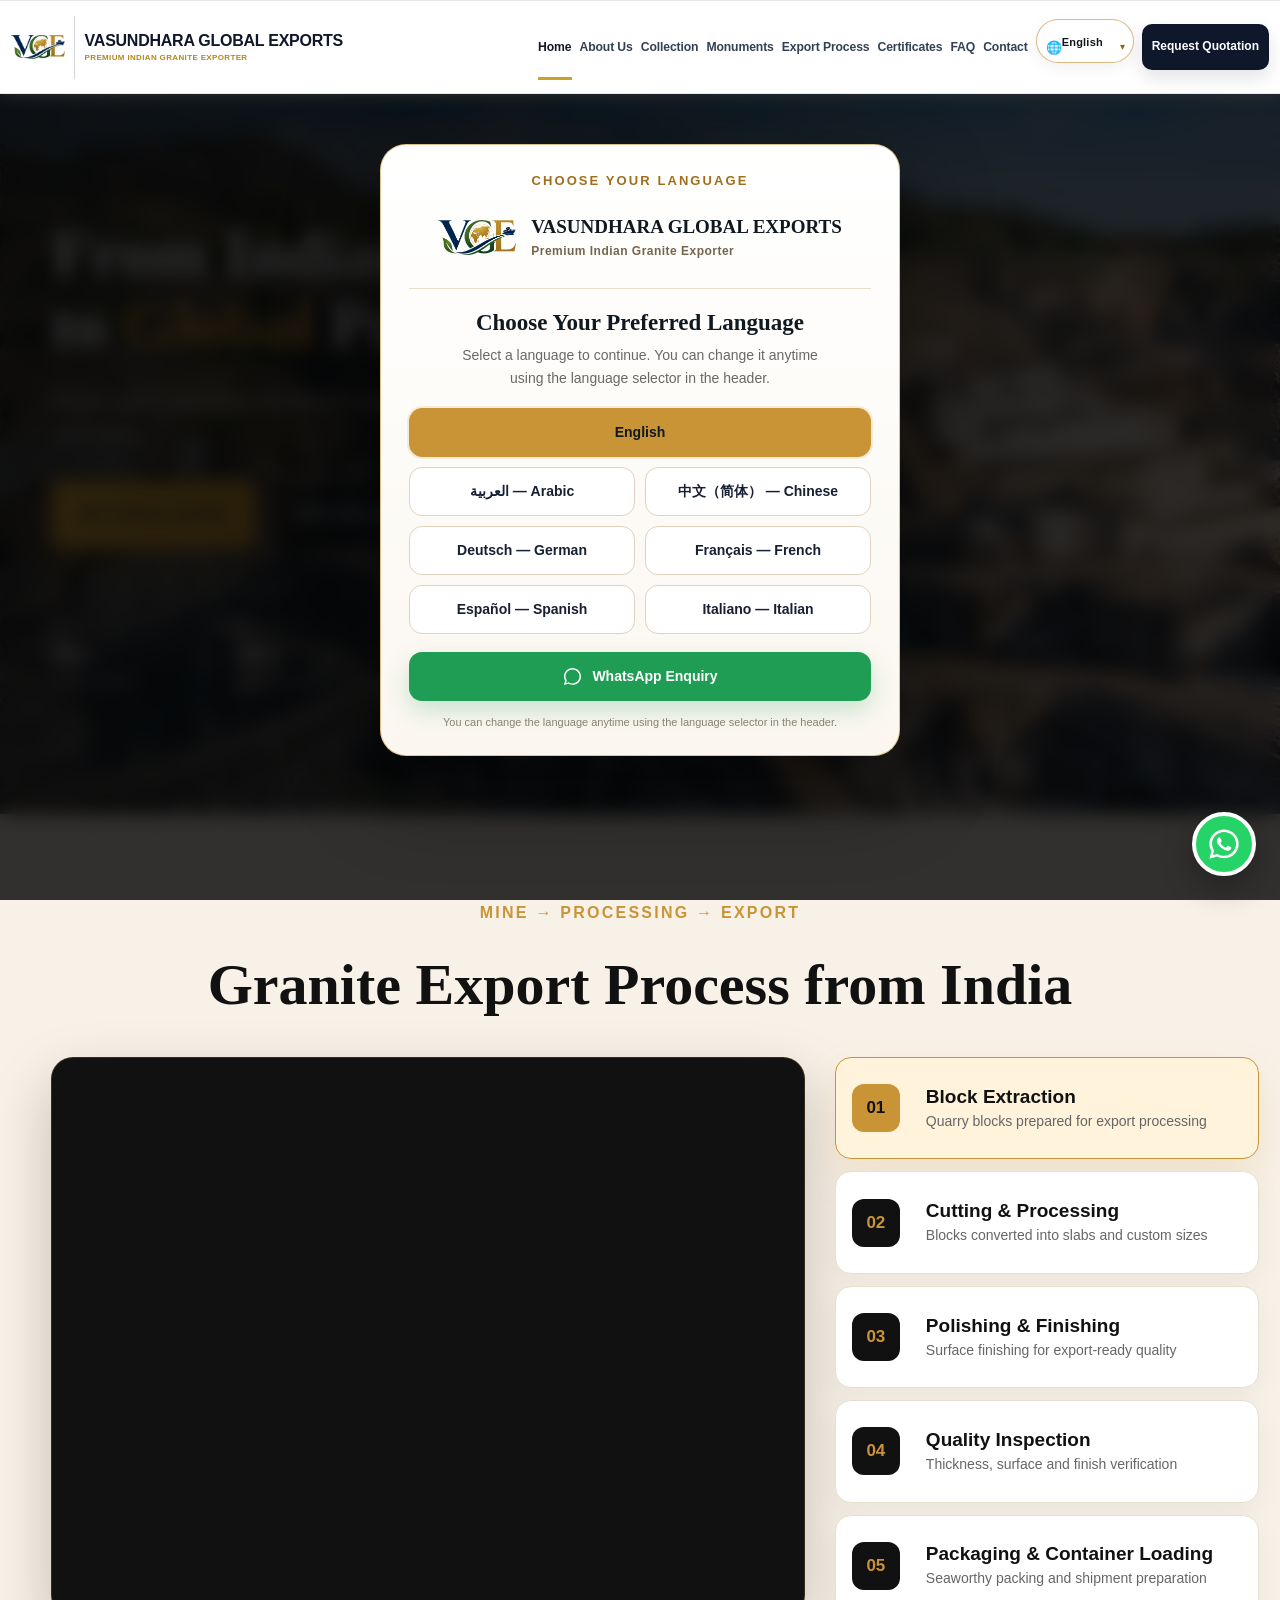
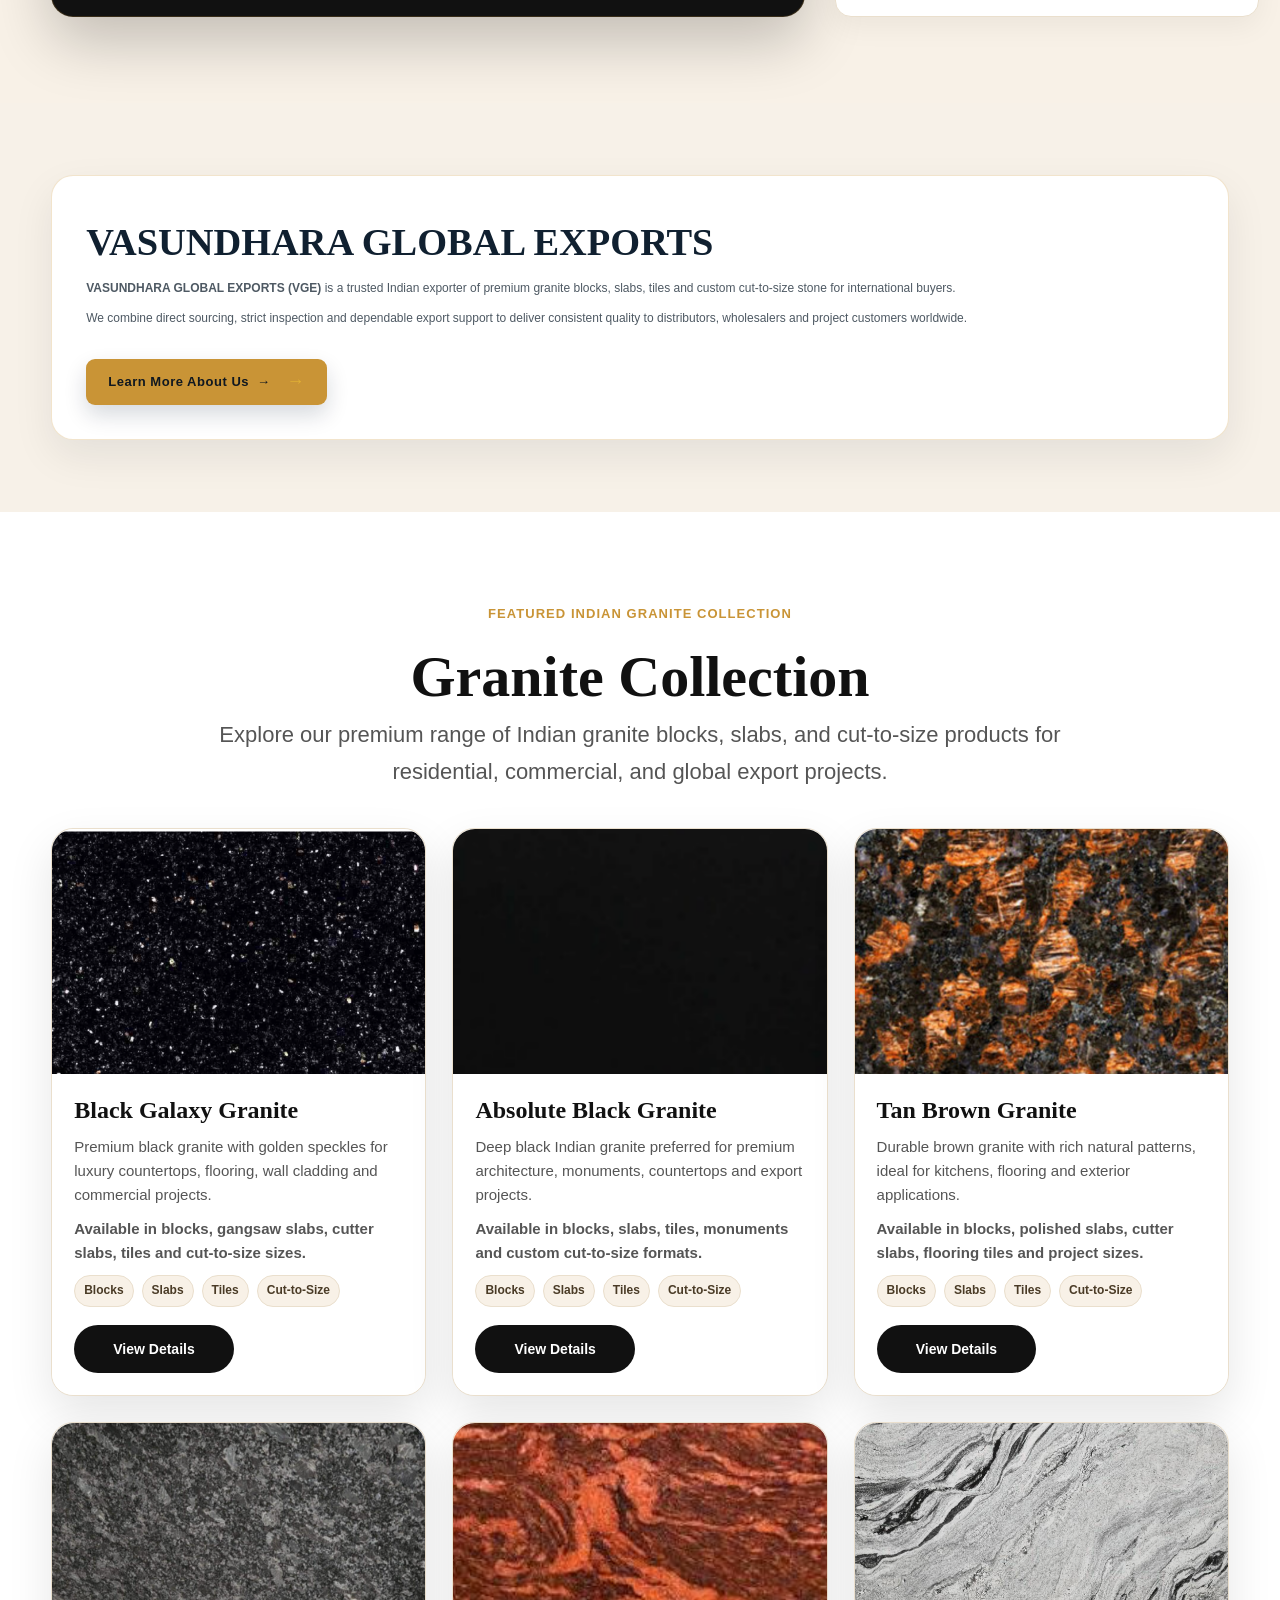
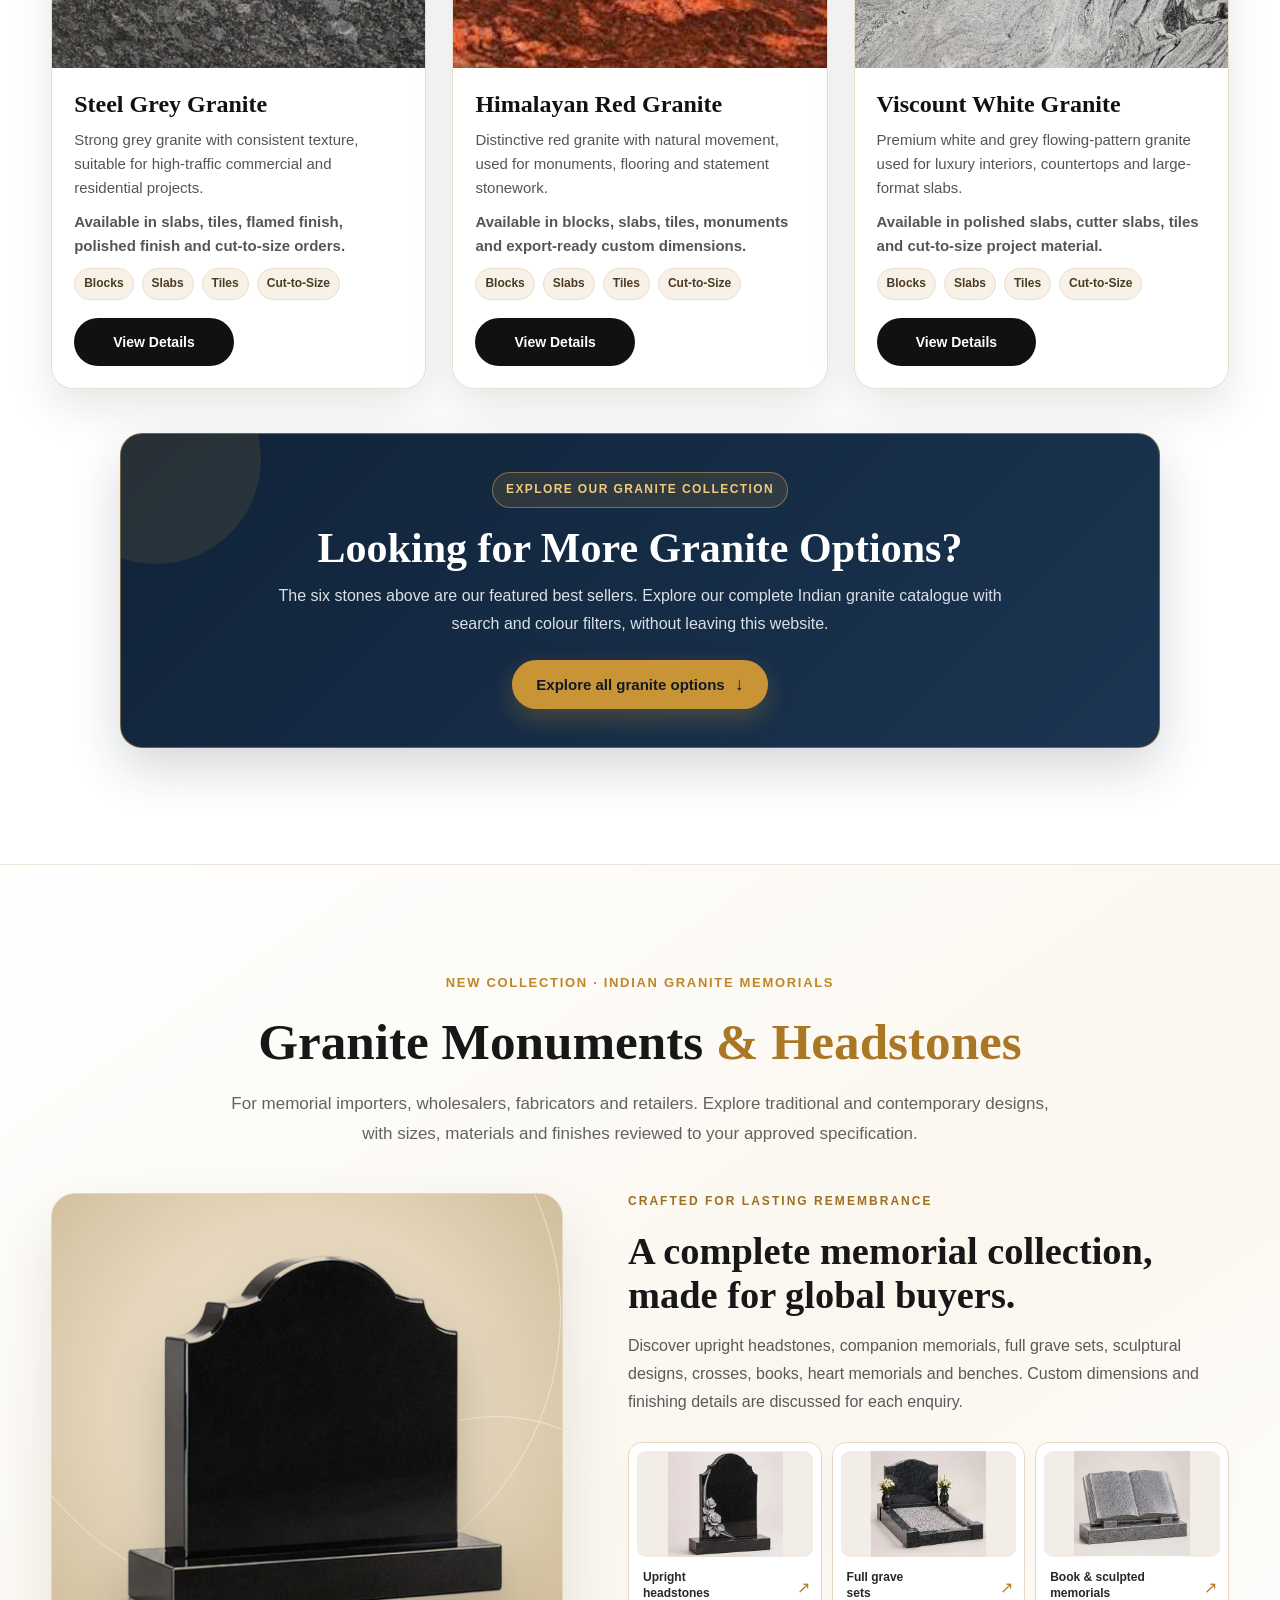
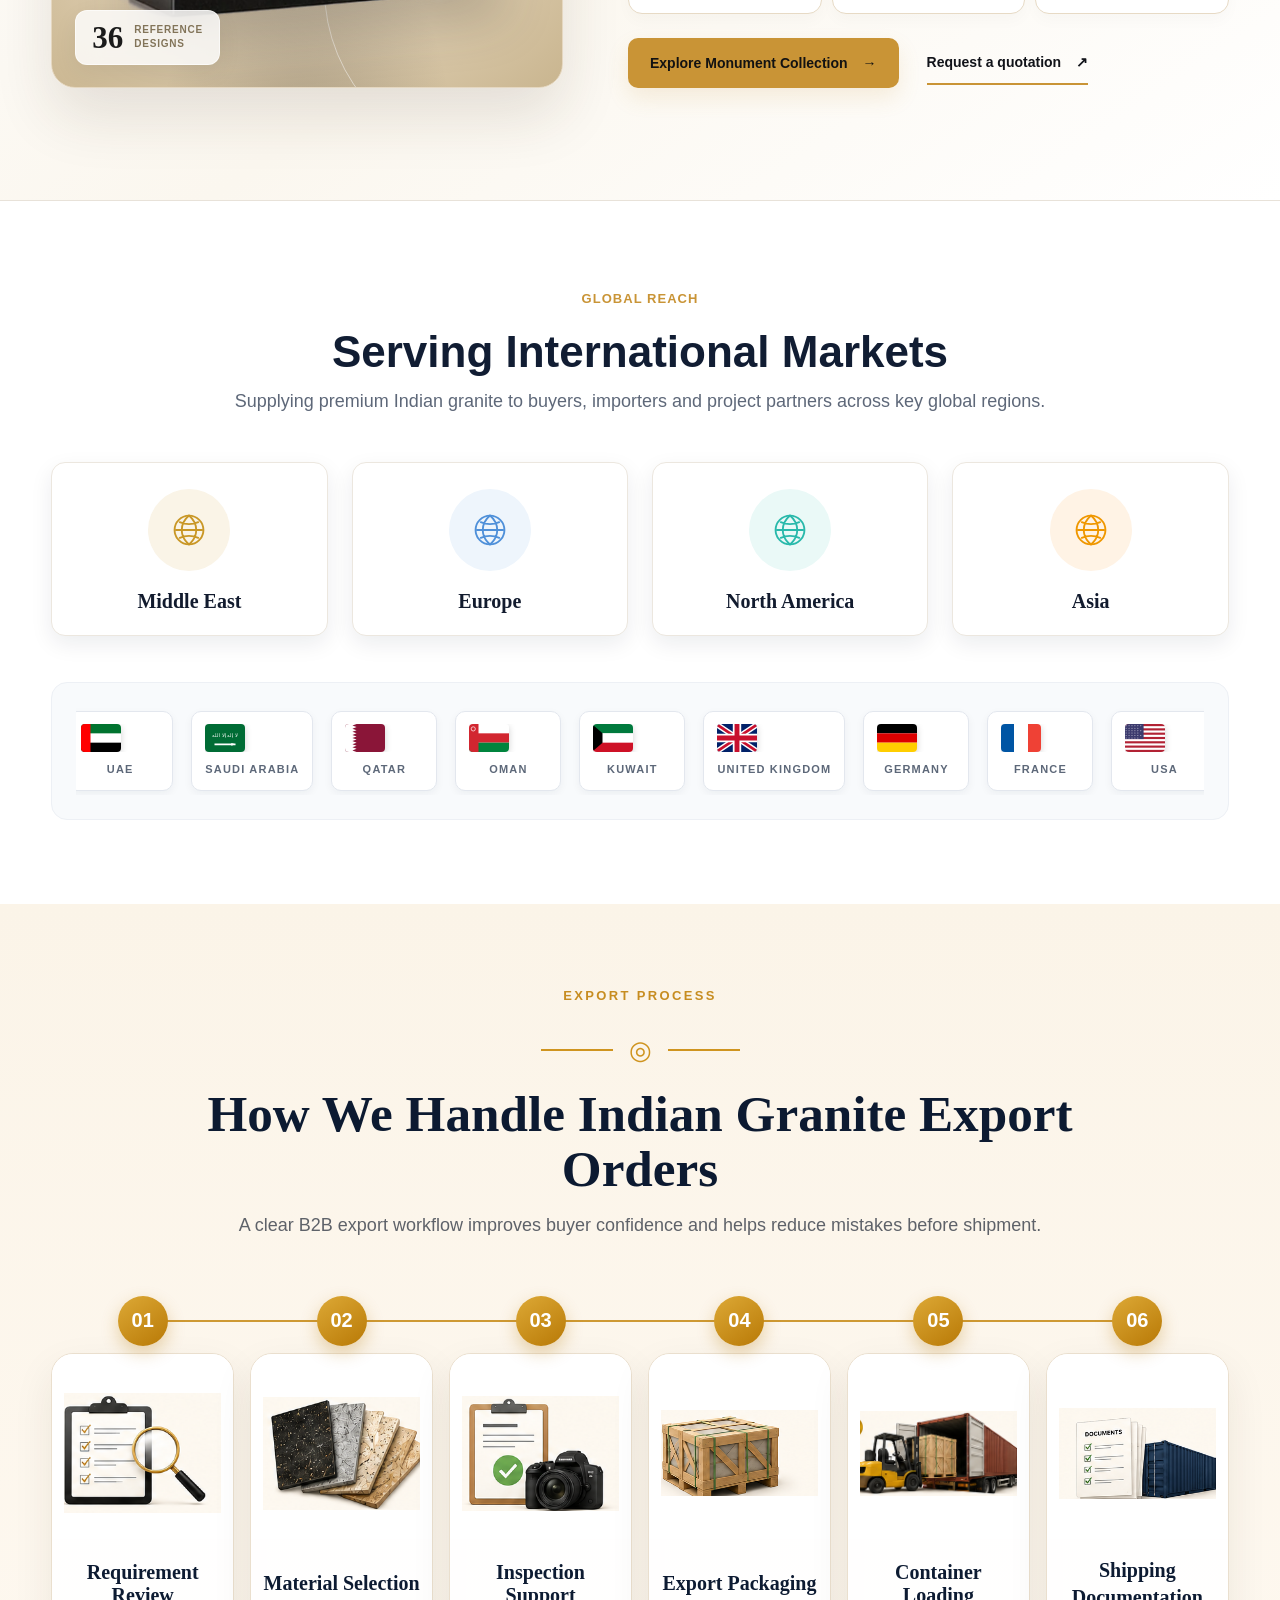
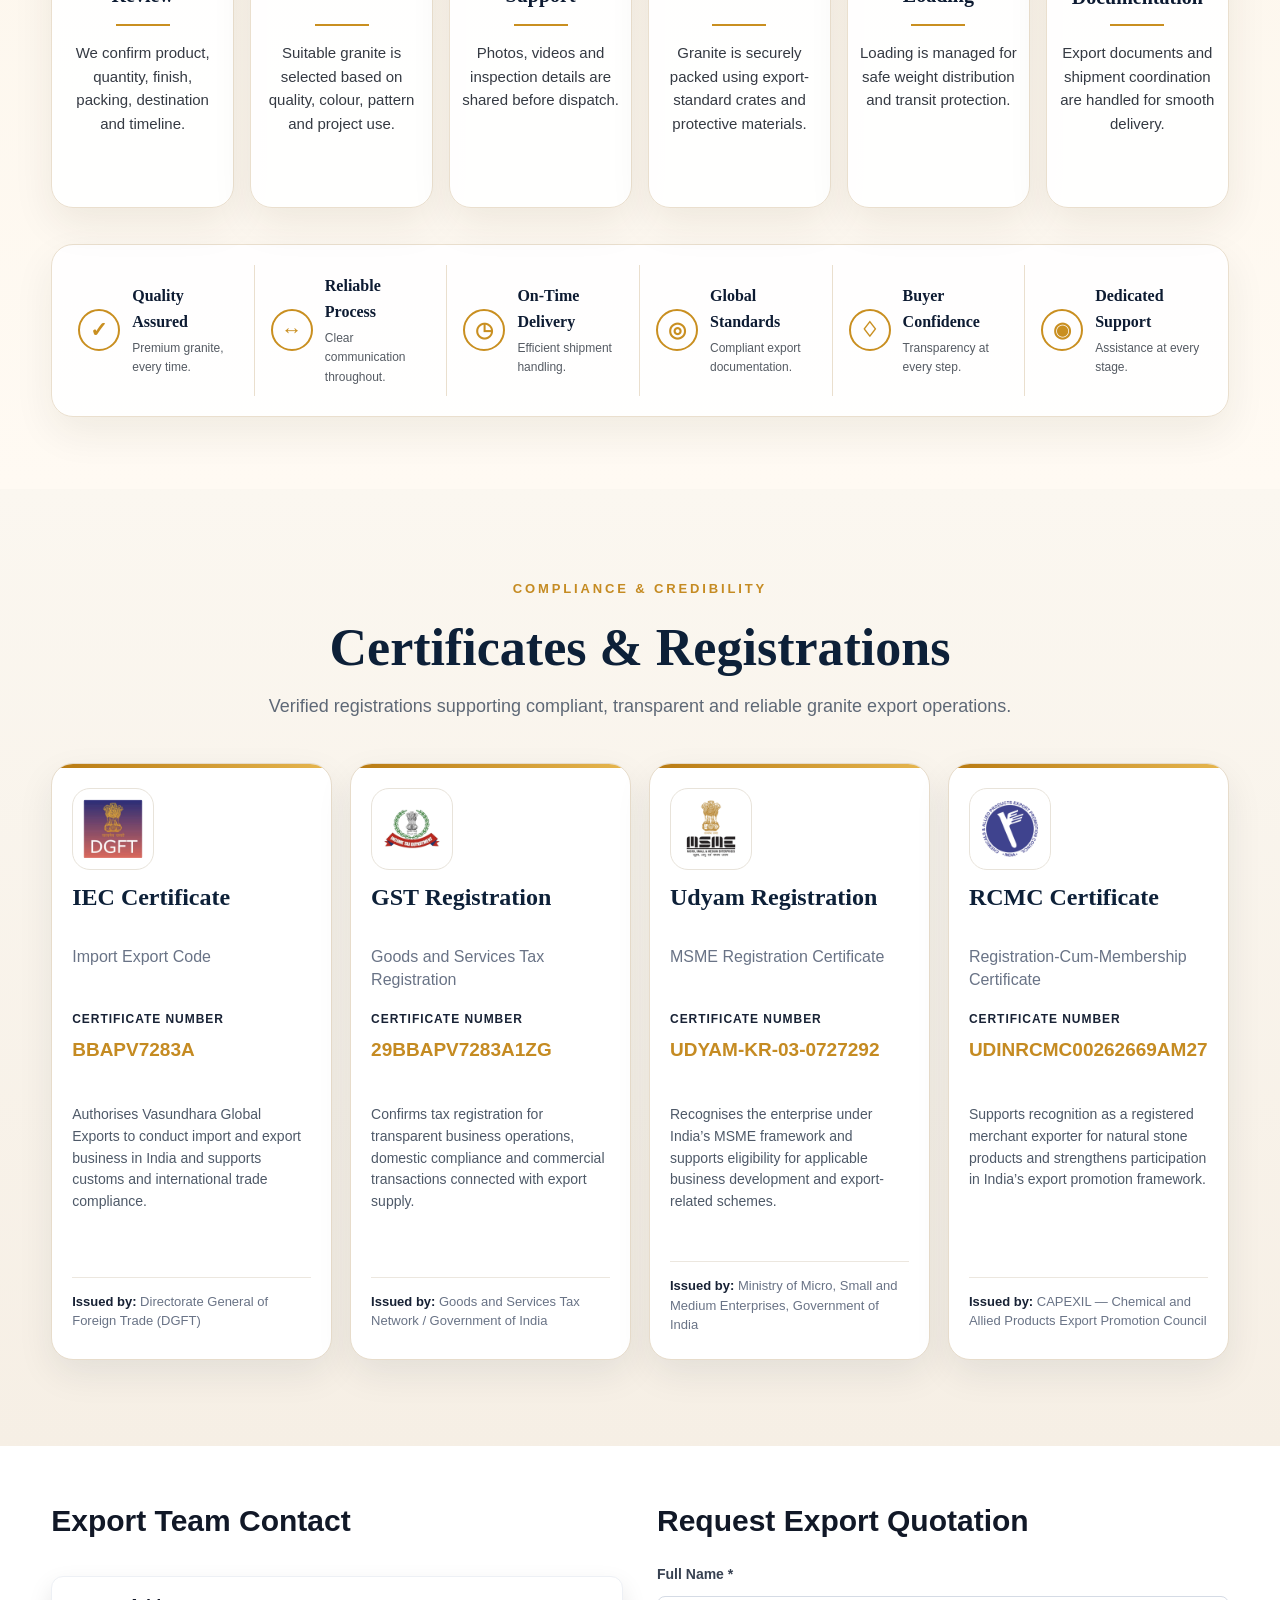
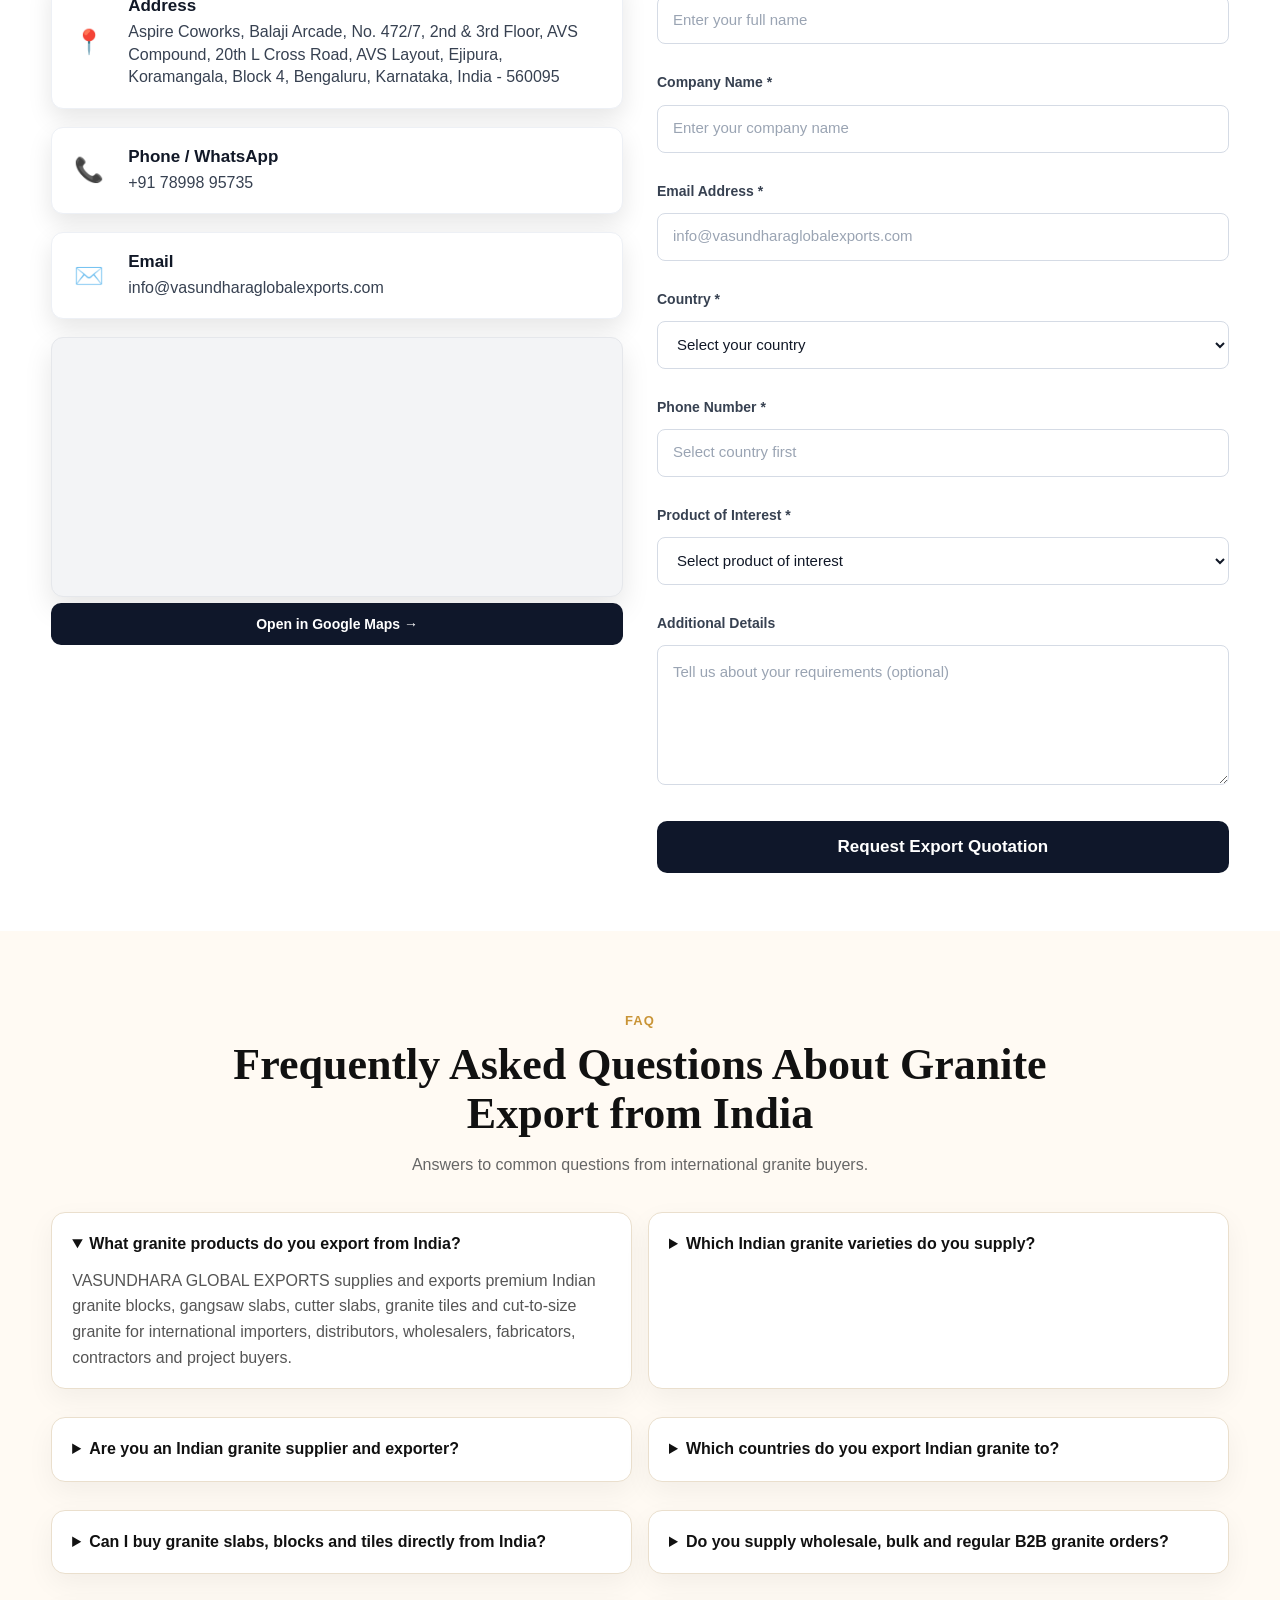
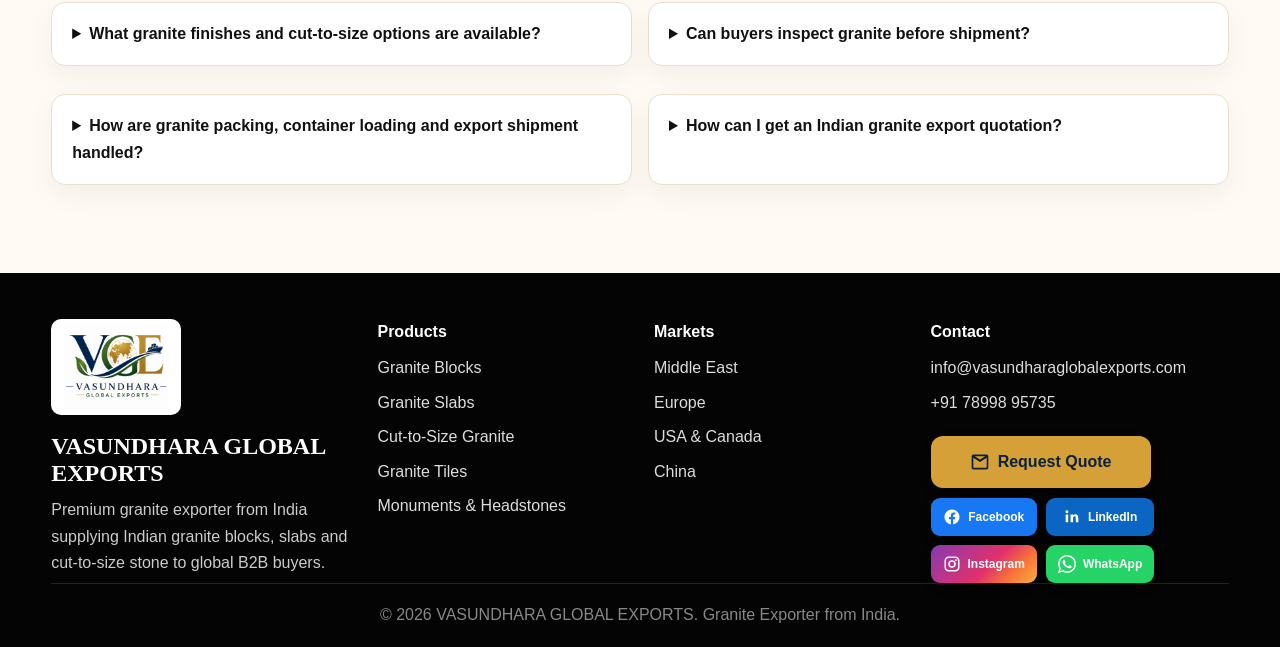
==== commit 4e00b3f2: "Add local project enhancements" ====
--- a/index.html
+++ b/index.html
@@ -4,8 +4,13 @@
 <head>
 <meta charset="utf-8"/>
 <meta content="width=device-width, initial-scale=1.0" name="viewport"/>
+<link rel="icon" type="image/png" sizes="48x48" href="/favicon-48x48.png"/>
+<link rel="icon" type="image/png" sizes="192x192" href="/favicon-192x192.png"/>
+<link rel="shortcut icon" type="image/x-icon" href="/favicon.ico"/>
+<link rel="apple-touch-icon" sizes="180x180" href="/apple-touch-icon.png"/>
+<link rel="manifest" href="/site.webmanifest"/>
 <title>VASUNDHARA GLOBAL EXPORTS | Granite Exporters from India</title>
-<link href="/vge-logo-transparent.png" rel="icon" type="image/png"/>
+
 <meta content="VASUNDHARA GLOBAL EXPORTS is an Indian granite exporter supplying premium granite blocks, slabs, tiles and custom cut-to-size stone to international B2B buyers." name="description"/>
 <meta content="granite exporter from India, granite export India, Indian granite supplier, granite slabs exporter India, granite blocks exporter India, Black Galaxy granite exporter, Absolute Black granite supplier, Tan Brown granite exporter, granite export to UAE, granite export to Saudi Arabia, granite export to USA, granite export to Canada, granite export to Europe, granite supplier India, natural stone exporter India" name="keywords"/>
 <meta content="index, follow, max-image-preview:large, max-snippet:-1, max-video-preview:-1" name="robots"/>
@@ -5581,6 +5586,8 @@
   .footer .vge-footer-quote-btn svg{width:18px!important;height:18px!important;flex-basis:18px!important;}
 }
 </style>
+<link href="monuments.css" rel="stylesheet" type="text/css" />
+<link rel="stylesheet" href="vge-header-layout-fix.css"/>
 </head>
 <body>
 <div aria-labelledby="vgeLanguageQuestion" aria-modal="true" class="vge-language-gate is-closed" id="vgeLanguageGate" role="dialog">
@@ -5627,7 +5634,8 @@
 <a class="site-flow-link active" href="index.html#home">Home</a>
 <a class="site-flow-link" href="about.html">About Us</a>
 <a class="site-flow-link" href="granite-collection.html">Collection</a>
-<a class="site-flow-link" href="markets.html">Markets</a>
+<a class="site-flow-link vge-mn-nav-link" href="monuments.html">Monuments</a>
+
 <a class="site-flow-link" href="export-process.html">Export Process</a>
 <a class="site-flow-link" href="index.html#certificates">Certificates</a>
 <a class="site-flow-link" href="index.html#faq">FAQ</a>
@@ -5885,11 +5893,11 @@
 <h3>Looking for More Granite Options?</h3>
 <p>The six stones above are our featured best sellers. Explore our complete Indian granite catalogue with search and colour filters, without leaving this website.</p>
 <button aria-controls="granite-catalogue" aria-expanded="false" class="catalogue-toggle" id="catalogueToggle" type="button">
-<span class="toggle-label">Explore Complete Catalogue</span><span aria-hidden="true" class="toggle-arrow">↓</span>
+<span class="toggle-label">Explore all granite options</span><span aria-hidden="true" class="toggle-arrow">↓</span>
 </button>
 </div>
 </div>
-</section>
+<!-- The full granite catalogue expands immediately below the granite button, inside the Granite Collection section. -->
 <section aria-hidden="true" aria-labelledby="catalogue-title" class="catalogue-section" id="granite-catalogue">
 <div class="catalogue-section-inner">
 <div class="catalogue-section-kicker">Complete Stone Range</div>
@@ -5904,6 +5912,40 @@
 </div>
 </div>
 </section>
+</section>
+<!-- Monuments follows the entire granite section, including its expandable catalogue. -->
+<section class="vge-mn-home" id="monuments" aria-labelledby="vge-mn-home-heading">
+  <div class="container">
+    <div class="vge-mn-home-heading">
+      <span class="eyebrow">New collection · Indian granite memorials</span>
+      <h2 id="vge-mn-home-heading">Granite Monuments <em>&amp; Headstones</em></h2>
+      <p>For memorial importers, wholesalers, fabricators and retailers. Explore traditional and contemporary designs, with sizes, materials and finishes reviewed to your approved specification.</p>
+    </div>
+    <div class="vge-mn-home-feature">
+      <div class="vge-mn-home-art">
+        <span class="vge-mn-orbit vge-mn-orbit-a" aria-hidden="true"></span>
+        <span class="vge-mn-orbit vge-mn-orbit-b" aria-hidden="true"></span>
+        <img src="monuments-assets/monument-cutout.webp" loading="lazy" alt="Polished black granite upright memorial on a base from the VGE monument catalogue" />
+        <div class="vge-mn-home-count"><strong>36</strong><span>Reference<br>designs</span></div>
+      </div>
+      <div class="vge-mn-home-info">
+        <div class="vge-mn-small-title">Crafted for lasting remembrance</div>
+        <h3>A complete memorial collection, made for global buyers.</h3>
+        <p>Discover upright headstones, companion memorials, full grave sets, sculptural designs, crosses, books, heart memorials and benches. Custom dimensions and finishing details are discussed for each enquiry.</p>
+        <div class="vge-mn-home-types" aria-label="Popular monument categories">
+          <a href="monuments.html?category=uprights#designs"><img loading="lazy" src="monuments-assets/p03-x33.webp" alt="Classic polished granite upright"><span>Upright<br>headstones</span><span aria-hidden="true">↗</span></a>
+          <a href="monuments.html?category=grave-sets#designs"><img loading="lazy" src="monuments-assets/p03-x39.webp" alt="Granite full grave set"><span>Full grave<br>sets</span><span aria-hidden="true">↗</span></a>
+          <a href="monuments.html?category=books#designs"><img loading="lazy" src="monuments-assets/p03-x40.webp" alt="Granite book memorial"><span>Book &amp; sculpted<br>memorials</span><span aria-hidden="true">↗</span></a>
+        </div>
+        <div class="vge-mn-home-actions">
+          <a class="vge-mn-btn-primary" href="monuments.html">Explore Monument Collection <span aria-hidden="true">→</span></a>
+          <a class="vge-mn-btn-text" href="contact.html?product=Granite%20Monuments%20%26%20Headstones#request-quotation">Request a quotation <span aria-hidden="true">↗</span></a>
+        </div>
+      </div>
+    </div>
+  </div>
+</section>
+
 <section aria-labelledby="export-markets-title" class="section vge-market-regions" id="markets">
 <div class="container">
 <div class="vge-market-heading">
@@ -6194,7 +6236,7 @@
 <option value="Granite Slabs">Granite Slabs</option>
 <option value="Granite Tiles">Granite Tiles</option>
 <option value="Cut-to-Size Granite">Cut-to-Size Granite</option>
-<option value="Other">Other</option>
+<option value="Granite Monuments &amp; Headstones">Granite Monuments &amp; Headstones</option><option value="Other">Other</option>
 </select>
 <label>Additional Details</label>
 <textarea name="message" placeholder="Tell us about your requirements (optional)" rows="5"></textarea>
@@ -6228,7 +6270,7 @@
 <footer class="footer">
 <div class="container footer-grid">
 <div><img alt="VASUNDHARA GLOBAL EXPORTS logo" loading="lazy" src="vge-footer-logo-compact.png"/><h3>VASUNDHARA GLOBAL EXPORTS</h3><p>Premium granite exporter from India supplying Indian granite blocks, slabs and cut-to-size stone to global B2B buyers.</p></div>
-<div><h4>Products</h4><a href="index.html#products">Granite Blocks</a><a href="index.html#products">Granite Slabs</a><a href="index.html#products">Cut-to-Size Granite</a><a href="index.html#products">Granite Tiles</a></div>
+<div><h4>Products</h4><a href="index.html#products">Granite Blocks</a><a href="index.html#products">Granite Slabs</a><a href="index.html#products">Cut-to-Size Granite</a><a href="index.html#products">Granite Tiles</a><a href="monuments.html">Monuments &amp; Headstones</a></div>
 <div><h4>Markets</h4><a href="markets.html">Middle East</a><a href="markets.html">Europe</a><a href="markets.html">USA &amp; Canada</a><a href="markets.html">China</a></div>
 <div><h4>Contact</h4><a href="mailto:info@vasundharaglobalexports.com">info@vasundharaglobalexports.com</a><a href="tel:+917899895735">+91 78998 95735</a><a href="contact.html#request-quotation" class="vge-footer-quote-btn" aria-label="Request Quote"><svg viewBox="0 0 24 24" aria-hidden="true"><path d="M4 3h16a2 2 0 0 1 2 2v14a2 2 0 0 1-2 2H4a2 2 0 0 1-2-2V5a2 2 0 0 1 2-2Zm0 4v12h16V7l-8 5L4 7Zm1.7-2L12 8.94 18.3 5H5.7Z"/></svg><span>Request Quote</span></a><div class="vge-social-links" aria-label="Social media"><a href="https://www.facebook.com/vasundharaglobalexports" target="_blank" rel="noopener noreferrer" aria-label="Facebook"><svg viewBox="0 0 24 24" aria-hidden="true"><path d="M22 12.07C22 6.51 17.52 2 12 2S2 6.51 2 12.07C2 17.09 5.66 21.25 10.44 22v-7.02H7.9v-2.91h2.54V9.85c0-2.52 1.49-3.91 3.78-3.91 1.09 0 2.24.2 2.24.2v2.48H15.2c-1.24 0-1.63.78-1.63 1.57v1.88h2.78l-.44 2.91h-2.34V22C18.34 21.25 22 17.09 22 12.07z"/></svg><span>Facebook</span></a><a href="https://www.linkedin.com/company/vasundhara-global-exports/" target="_blank" rel="noopener noreferrer" aria-label="LinkedIn"><svg viewBox="0 0 24 24" aria-hidden="true"><path d="M6.94 8.5H3.56V19h3.38V8.5zM5.25 3A1.96 1.96 0 1 0 5.25 6.92 1.96 1.96 0 0 0 5.25 3zM20.44 12.98c0-3.16-1.69-4.63-3.94-4.63-1.82 0-2.63 1-3.08 1.7V8.5h-3.37V19h3.37v-5.2c0-1.37.26-2.7 1.96-2.7 1.67 0 1.69 1.56 1.69 2.79V19h3.37v-6.02z"/></svg><span>LinkedIn</span></a><a href="https://www.instagram.com/vasundharaglobalexports/" target="_blank" rel="noopener noreferrer" aria-label="Instagram"><svg viewBox="0 0 24 24" aria-hidden="true"><path d="M7.8 2h8.4A5.8 5.8 0 0 1 22 7.8v8.4a5.8 5.8 0 0 1-5.8 5.8H7.8A5.8 5.8 0 0 1 2 16.2V7.8A5.8 5.8 0 0 1 7.8 2zm-.2 2A3.6 3.6 0 0 0 4 7.6v8.8A3.6 3.6 0 0 0 7.6 20h8.8a3.6 3.6 0 0 0 3.6-3.6V7.6A3.6 3.6 0 0 0 16.4 4H7.6zm9.65 1.5a1.25 1.25 0 1 1 0 2.5 1.25 1.25 0 0 1 0-2.5zM12 7a5 5 0 1 1 0 10 5 5 0 0 1 0-10zm0 2a3 3 0 1 0 0 6 3 3 0 0 0 0-6z"/></svg><span>Instagram</span></a><a href="https://wa.me/917899895735" target="_blank" rel="noopener noreferrer" aria-label="WhatsApp"><svg viewBox="0 0 24 24" aria-hidden="true"><path d="M20.52 3.48A11.82 11.82 0 0 0 12.07 0C5.5 0 .16 5.34.16 11.91c0 2.1.55 4.15 1.6 5.95L.06 24l6.29-1.65a11.9 11.9 0 0 0 5.71 1.45h.01c6.57 0 11.91-5.34 11.91-11.91 0-3.18-1.23-6.17-3.46-8.41ZM12.07 21.8h-.01a9.88 9.88 0 0 1-5.04-1.38l-.36-.21-3.73.98 1-3.64-.24-.37a9.87 9.87 0 0 1-1.52-5.27c0-5.46 4.44-9.9 9.91-9.9 2.64 0 5.13 1.03 7 2.9a9.84 9.84 0 0 1 2.9 7c-.01 5.46-4.45 9.89-9.91 9.89Zm5.43-7.42c-.3-.15-1.76-.87-2.03-.97-.27-.1-.47-.15-.67.15-.2.3-.77.97-.94 1.17-.17.2-.35.22-.64.07-.3-.15-1.25-.46-2.38-1.47a8.92 8.92 0 0 1-1.65-2.05c-.17-.3-.02-.46.13-.61.13-.13.3-.35.45-.52.15-.17.2-.3.3-.5.1-.2.05-.37-.02-.52-.08-.15-.67-1.61-.92-2.21-.24-.58-.49-.5-.67-.51h-.57c-.2 0-.52.07-.79.37-.27.3-1.04 1.02-1.04 2.48 0 1.46 1.07 2.88 1.21 3.08.15.2 2.1 3.21 5.09 4.5.71.31 1.27.49 1.7.63.71.23 1.36.19 1.87.12.57-.08 1.76-.72 2.01-1.41.25-.69.25-1.29.17-1.41-.07-.12-.27-.2-.57-.35Z"/></svg><span>WhatsApp</span></a></div></div>
 </div>
@@ -6447,15 +6489,15 @@
     section.setAttribute('aria-hidden','false');
     toggle.setAttribute('aria-expanded','true');
     var label = toggle.querySelector('.toggle-label');
-    if(label) label.textContent = 'Hide Complete Catalogue';
-    if(scrollIntoView) setTimeout(function(){ section.scrollIntoView({behavior:'smooth',block:'start'}); },120);
+    if(label) label.textContent = 'Hide granite options';
+    // Leave the visitor at the button: the granite catalogue opens directly beneath it.
   }
   function closeCatalogue(){
     section.classList.remove('is-open');
     section.setAttribute('aria-hidden','true');
     toggle.setAttribute('aria-expanded','false');
     var label = toggle.querySelector('.toggle-label');
-    if(label) label.textContent = 'Explore Complete Catalogue';
+    if(label) label.textContent = 'Explore all granite options';
     document.getElementById('catalogue-invite').scrollIntoView({behavior:'smooth',block:'center'});
   }
   toggle.addEventListener('click', function(){
@@ -7223,6 +7265,18 @@
   new MutationObserver(function(){var f=frame();if(!f)return;if(window.matchMedia('(max-width:700px)').matches){f.setAttribute('scrolling','no')}else{f.setAttribute('scrolling','yes');f.style.setProperty('overflow','auto','important')}}).observe(document.getElementById('catalogueFrameWrap')||document.body,{childList:true,subtree:true});
 })();
 </script>
+<script id="vge-monument-quote-prefill">(function(){
+  var params=new URLSearchParams(window.location.search);var product=params.get('product'), design=params.get('design');
+  if(!product && !design)return;
+  document.addEventListener('DOMContentLoaded',function(){
+    var form=document.querySelector('form[name="export-quotation"], #quoteForm');if(!form)return;
+    var select=form.querySelector('select[name="product_interested"]');
+    if(select && product){var choice=[].find.call(select.options,function(o){return o.value===product});if(choice){select.value=product;select.dispatchEvent(new Event('change',{bubbles:true}));}}
+    var note=form.querySelector('textarea[name="message"]');if(note && design && !note.value.trim()){
+       note.value='Monument design reference: '+design+'\nStone colour / finish: \nSize / thickness: \nQuantity: \nDestination: ';
+    }
+  });
+})();</script>
 </body>
 </html><style>
 /* v4: About section uses the full available width as one horizontal card */
--- a/monuments.css
+++ b/monuments.css
@@ -0,0 +1,329 @@
+/* VGE Monuments add-on — preserves the original site design and existing pages. */
+:root{--mn-gold:#c99436;--mn-navy:#101a2b;--mn-black:#111319;--mn-cream:#fbf7f0;--mn-text:#222;--mn-muted:#647084}
+html{scroll-padding-top:105px}
+.premium-header .site-flow-link.vge-mn-nav-link.active{color:var(--mn-gold)!important}
+@media(min-width:961px){
+  .premium-header .premium-nav{padding-left:22px!important;padding-right:22px!important;gap:8px!important}
+  .premium-header .premium-nav-links{gap:10px!important}
+  .premium-header .site-flow-link{font-size:13px!important;letter-spacing:-.12px!important}
+  .premium-header .request-quotation-btn{white-space:nowrap!important;padding-left:13px!important;padding-right:13px!important;font-size:12px!important}
+  .premium-header .vge-language-select{min-width:104px!important}
+}
+@media(min-width:961px) and (max-width:1190px){
+  .premium-header .premium-nav{padding-left:10px!important;padding-right:10px!important}
+  .premium-header .premium-nav-links{gap:7px!important}
+  .premium-header .site-flow-link{font-size:11px!important}
+  .premium-header .premium-brand-copy small{display:none!important}
+  .premium-header .request-quotation-btn{font-size:10px!important;padding-left:9px!important;padding-right:9px!important}
+}
+.vge-mn-btn-primary,.vge-mn-btn-outline,.vge-mn-btn-outline-light,.vge-mn-btn-text{display:inline-flex;justify-content:center;align-items:center;gap:15px;font:800 14px/1.3 Arial,Helvetica,sans-serif;text-decoration:none!important;transition:transform .25s ease,background .25s ease,box-shadow .25s ease,color .25s ease;border-radius:10px}
+.vge-mn-btn-primary{background:var(--mn-gold);color:#121212!important;padding:16px 22px;box-shadow:0 10px 22px rgba(201,148,54,.14)}
+.vge-mn-btn-primary:hover{background:#e1ad4d;transform:translateY(-2px);box-shadow:0 16px 28px rgba(201,148,54,.20)}
+.vge-mn-btn-outline{padding:15px 19px;border:1px solid rgba(255,255,255,.55);color:#fff!important;background:transparent}
+.vge-mn-btn-outline:hover{background:rgba(255,255,255,.08);transform:translateY(-2px)}
+.vge-mn-btn-outline-light{color:#212121!important;background:#fff;border:1px solid #d6c8b4;padding:14px 20px}
+.vge-mn-btn-outline-light:hover{border-color:var(--mn-gold);background:#fff9ef;transform:translateY(-2px)}
+.vge-mn-btn-text{color:var(--mn-black)!important;border-bottom:2px solid var(--mn-gold);border-radius:0;padding:12px 0}
+.vge-mn-btn-text:hover{color:#a8741c!important}
+/* HOME FEATURE */
+.vge-mn-home{padding:104px 0 112px;background:linear-gradient(145deg,#fff 0%,#fbf7ef 59%,#fff 100%);border-top:1px solid #ece5da;border-bottom:1px solid #e8e2d9;overflow:hidden}
+.vge-mn-home .container{width:min(1180px,92%)}
+.vge-mn-home-heading{text-align:center;max-width:840px;margin:0 auto 42px}
+.vge-mn-home-heading .eyebrow{color:#bd8628;font-size:13px;letter-spacing:.13em}
+.vge-mn-home-heading h2{font:700 clamp(36px,4vw,57px)/1.11 Georgia,'Times New Roman',serif!important;color:#171717!important;margin:10px 0 18px!important}
+.vge-mn-home-heading h2 em{color:#aa7724;font-style:normal}
+.vge-mn-home-heading p{font:400 17px/1.8 Arial,Helvetica,sans-serif;color:#626263}
+.vge-mn-home-feature{display:grid;grid-template-columns:.92fr 1.08fr;gap:65px;align-items:center}
+.vge-mn-home-art{position:relative;min-height:495px;border:1px solid #e5d7c0;border-radius:24px;background:radial-gradient(circle at 48% 42%,#f3e6ce 0%,#e4d5bb 49%,#c9b58f 100%);display:flex;justify-content:center;align-items:center;isolation:isolate;overflow:hidden;box-shadow:0 28px 60px rgba(58,43,22,.12)}
+.vge-mn-home-art:before{position:absolute;content:"";inset:8%;background:radial-gradient(ellipse at 50% 90%,rgba(29,23,16,.23),transparent 49%);transform:translateY(38%);z-index:-1}
+.vge-mn-home-art>img{max-height:405px;max-width:92%;width:auto;object-fit:contain;position:relative;z-index:2;filter:drop-shadow(0 25px 25px rgba(31,28,23,.22));animation:vgeMnFloat 7s ease-in-out infinite}
+.vge-mn-orbit{position:absolute;display:block;border:1px solid rgba(255,255,255,.48);border-radius:50%;pointer-events:none}
+.vge-mn-orbit-a{width:575px;height:575px;top:-34%;left:-13%}
+.vge-mn-orbit-b{width:345px;height:345px;right:-21%;bottom:-15%}
+.vge-mn-home-count{position:absolute;left:23px;bottom:22px;z-index:3;display:flex;align-items:center;gap:11px;padding:11px 16px;border:1px solid #fff9;background:rgba(255,255,255,.82);backdrop-filter:blur(12px);border-radius:12px;box-shadow:0 8px 24px #0001}
+.vge-mn-home-count strong{font:700 31px/1 Georgia,serif;color:#1b1b1b}.vge-mn-home-count span{font:800 10px/1.4 Arial,sans-serif;text-transform:uppercase;color:#827459;letter-spacing:.08em}
+.vge-mn-small-title{font-size:12px;letter-spacing:.17em;font-weight:900;text-transform:uppercase;color:#9b711f;margin-bottom:17px}
+.vge-mn-home-info h3{font:700 clamp(30px,3vw,45px)/1.15 Georgia,serif!important;color:#171717!important;max-width:545px;margin:0 0 15px!important}
+.vge-mn-home-info>p{font-size:16px;color:#595959;line-height:1.75;margin-bottom:26px}
+.vge-mn-home-types{display:grid;grid-template-columns:repeat(3,minmax(0,1fr));gap:10px;margin-bottom:24px}
+.vge-mn-home-types a{display:flex;flex-direction:column;align-items:flex-start;position:relative;border:1px solid #e7dac5;background:#fff;border-radius:14px;padding:8px 8px 12px;box-shadow:0 7px 15px #26160506;transition:transform .25s,box-shadow .25s,border-color .25s}
+.vge-mn-home-types a:hover{transform:translateY(-5px);box-shadow:0 12px 20px #00000012;border-color:#d5a951}
+.vge-mn-home-types img{display:block;width:100%;height:106px;object-fit:contain;background:#f2ede6;border-radius:9px;margin-bottom:12px}
+.vge-mn-home-types a span:nth-of-type(1){padding-left:6px;font-weight:800;font-size:12px;line-height:1.35;color:#272727}
+.vge-mn-home-types a span:nth-of-type(2){position:absolute;right:11px;bottom:12px;color:#ad7d2b}
+.vge-mn-home-actions{display:flex;align-items:center;gap:28px;flex-wrap:wrap}
+/* COLLECTION PAGE */
+.vge-mn-page{font-family:Arial,Helvetica,sans-serif;overflow:clip;background:#fff}
+.vge-mn-page .container{width:min(1180px,92%)}
+.vge-mn-page .eyebrow{letter-spacing:.15em;color:#b77e24}
+.vge-mn-hero{background:radial-gradient(ellipse at 0% 110%,#1d2a40 0%,transparent 44%),linear-gradient(117deg,#0b111c 0%,#152137 54%,#101b2f 100%);color:#fff;position:relative;overflow:hidden}
+.vge-mn-hero:before{content:"";position:absolute;width:600px;height:600px;top:-330px;left:26%;background:radial-gradient(circle,#d2a94b22,transparent 70%);pointer-events:none}
+.vge-mn-hero-grid{display:grid;grid-template-columns:1.05fr .95fr;gap:46px;align-items:center;min-height:668px;padding:65px 0 70px}
+.vge-mn-breadcrumb{display:flex;align-items:center;gap:12px;color:#bfc8d8;font:500 12px Arial,sans-serif;margin:0 0 48px}.vge-mn-breadcrumb a:hover{color:#f0c36a}
+.vge-mn-kicker{font:800 12px Arial,sans-serif;text-transform:uppercase;letter-spacing:.2em;color:#d9a747}
+.vge-mn-hero h1{font:700 clamp(43px,4.7vw,66px)/1.12 Georgia,serif!important;letter-spacing:-.03em;color:#fff!important;margin:17px 0 22px!important}
+.vge-mn-hero h1 span{color:#e0ae58}
+.vge-mn-hero-copy>p{font-size:17px;line-height:1.8;color:#d2d8e1;max-width:560px;margin-bottom:31px}
+.vge-mn-hero-actions{display:flex;align-items:center;gap:13px;flex-wrap:wrap}
+.vge-mn-hero-stats{display:flex;gap:34px;margin-top:56px;padding-top:22px;border-top:1px solid #ffffff22;flex-wrap:wrap}
+.vge-mn-hero-stats div{display:flex;flex-direction:column;gap:5px}.vge-mn-hero-stats strong{font:700 29px Georgia,serif;color:#fff}.vge-mn-hero-stats small{font:600 11px Arial,sans-serif;letter-spacing:.06em;color:#c8ced8;text-transform:uppercase}
+.vge-mn-hero-art{position:relative;isolation:isolate;min-height:520px;display:flex;align-items:center;justify-content:center}
+.vge-mn-hero-art:before{content:"";position:absolute;width:82%;height:80%;top:8%;left:9%;background:radial-gradient(ellipse,#dec69e 0%,#c6ad80 54%,#90764d 100%);border-radius:47% 53% 40% 60%;filter:blur(.2px);z-index:-1}
+.vge-mn-hero-art>img{display:block;width:110%;max-width:660px;max-height:480px;object-fit:contain;filter:drop-shadow(0 35px 28px #0007);animation:vgeMnFloat 8s ease-in-out infinite}
+.vge-mn-art-ring{position:absolute;border:1px solid rgba(250,213,146,.22);border-radius:50%;z-index:-2}
+.vge-mn-art-ring-a{width:580px;height:580px;left:-8%;top:-4%}.vge-mn-art-ring-b{width:360px;height:360px;right:-30%;bottom:-18%}
+.vge-mn-hero-art-note{position:absolute;right:4%;bottom:4%;font-size:10px;letter-spacing:.08em;text-transform:uppercase;color:#e5cfab}.vge-mn-hero-art-note i{color:#dba949;font-style:normal;margin:0 7px}
+.vge-mn-types{padding:96px 0 78px;background:#fdfbf7}
+.vge-mn-section-head h2{font:700 clamp(35px,3.7vw,49px)/1.12 Georgia,serif!important;color:#161616!important;margin:12px 0 16px!important}.vge-mn-section-head p{color:#647084;font-size:16px;line-height:1.7;max-width:710px}
+.vge-mn-center-head{text-align:center;margin:0 auto 39px}.vge-mn-center-head p{margin:auto}
+.vge-mn-category-grid{display:grid;grid-template-columns:repeat(3,minmax(0,1fr));gap:15px}
+.vge-mn-category{display:flex;align-items:center;gap:16px;position:relative;overflow:hidden;background:#fff;border:1px solid #e9dfce;border-radius:14px;padding:13px;text-align:left;cursor:pointer;transition:transform .25s,border-color .25s,box-shadow .25s;font-family:Arial,sans-serif;color:#202020}
+.vge-mn-category:hover{transform:translateY(-3px);border-color:#c99436;box-shadow:0 16px 28px #13131312}
+.vge-mn-category img{width:99px;height:93px;object-fit:contain;background:#f1ede7;border-radius:9px;flex-shrink:0}
+.vge-mn-category-copy{flex:1;display:flex;flex-direction:column;gap:7px;min-width:0}.vge-mn-category-name{font:bold 15px Georgia,serif}.vge-mn-category-desc{font:12px/1.4 Arial,sans-serif;color:#737373}
+.vge-mn-category-arrow{font-size:18px;color:#b58838;align-self:flex-end;padding-right:3px}
+.vge-mn-catalog{padding:96px 0 105px;background:#fff}
+.vge-mn-catalog-top{display:flex;justify-content:space-between;align-items:end;gap:32px;margin-bottom:32px}.vge-mn-catalog-top .vge-mn-section-head{flex:1;max-width:700px}
+.vge-mn-search-label{display:flex;align-items:center;flex-shrink:0;gap:7px;background:#fff;border:1px solid #d6d5d2;border-radius:10px;padding:10px 15px;width:min(300px,100%);transition:border-color .2s,box-shadow .2s}.vge-mn-search-label:focus-within{border-color:#bf8c37;box-shadow:0 0 0 3px #c9943620}
+.vge-mn-search-symbol{color:#99702c;font-size:22px}.vge-mn-search-label input{border:0!important;outline:0!important;width:100%;font:14px Arial,sans-serif;background:transparent;min-width:0;color:#333}
+.vge-mn-filter-row{display:flex;flex-wrap:wrap;align-items:center;gap:9px;overflow:visible;padding:0;margin-bottom:18px;min-width:0}
+.vge-mn-filter-row button{white-space:normal;min-height:42px;text-align:center;border:1px solid #eadfce;border-radius:999px;background:#fcfaf7;color:#49423b;padding:11px 16px;font:800 12px/1.35 Arial,sans-serif;cursor:pointer;transition:background .2s,border-color .2s,color .2s}
+.vge-mn-filter-row button:hover{border-color:#c99436}.vge-mn-filter-row button[aria-pressed=true]{background:#111d2e;color:#fff;border-color:#111d2e}
+.vge-mn-catalog-meta{display:flex;justify-content:space-between;gap:10px;flex-wrap:wrap;margin-bottom:22px;color:#828282;font:500 12px Arial,sans-serif}.vge-mn-catalog-meta span:first-child{color:#272727;font-weight:800}
+.vge-mn-product-grid{display:grid;grid-template-columns:repeat(3,minmax(0,1fr));gap:23px}
+.vge-mn-product{min-width:0;overflow:hidden;border:1px solid #e8e1d7;background:#fff;border-radius:17px;transition:border-color .25s,transform .3s,box-shadow .3s;box-shadow:0 9px 21px #00000008}
+.vge-mn-product:hover{transform:translateY(-5px);border-color:#d9b679;box-shadow:0 23px 42px #00000015}
+.vge-mn-product-photo{border:0;background:#f3f0ec;width:100%;height:263px;display:flex;align-items:center;justify-content:center;overflow:hidden;padding:15px;position:relative;cursor:pointer}
+.vge-mn-product-photo img{max-width:100%;width:100%;height:100%;object-fit:contain;transition:transform .55s cubic-bezier(.25,.8,.25,1)}
+.vge-mn-product:hover .vge-mn-product-photo img{transform:scale(1.065)}
+.vge-mn-product-body{padding:19px 20px 20px}.vge-mn-product-type{display:block;font-size:10px;font-weight:800;color:#b18334;letter-spacing:.12em;text-transform:uppercase;margin-bottom:7px}
+.vge-mn-product h3{font:700 22px/1.2 Georgia,serif!important;color:#1e1e1e!important;margin:0 0 15px!important;min-height:52px}
+.vge-mn-product-actions{display:flex;gap:9px;align-items:center}.vge-mn-product-actions button{border:1px solid #2c3441;background:#141b28;color:white;border-radius:8px;padding:12px 13px;font:800 12px Arial,sans-serif;cursor:pointer;flex:1}.vge-mn-product-actions button:hover{background:#2a364a}.vge-mn-product-actions a{color:#936a23!important;font:800 12px Arial,sans-serif;padding:10px 4px}.vge-mn-product-actions a:hover{text-decoration:underline!important}
+.vge-mn-empty{background:#f9f5ed;padding:35px;border:1px solid #ece2d0;border-radius:14px;text-align:center;color:#686050;font-size:15px}.vge-mn-catalog-end{text-align:center;margin-top:39px}
+.vge-mn-spec{padding:96px 0;background:#f7f4ee}.vge-mn-spec-layout{display:grid;grid-template-columns:1fr .83fr;gap:64px;align-items:center}.vge-mn-spec-copy>p{color:#5d6370;line-height:1.8;margin:10px 0 26px;font-size:16px}
+.vge-mn-spec-list{margin:0 0 30px}.vge-mn-spec-list>div{display:flex;align-items:flex-start;gap:15px;padding:14px 0;border-bottom:1px solid #ded8cf}
+.vge-mn-spec-list>div>span{font:700 17px Georgia,serif;color:#b48634;min-width:36px}.vge-mn-spec-list strong{font:800 15px Arial,sans-serif;color:#252525}.vge-mn-spec-list p{font:13px/1.6 Arial,sans-serif;color:#757575;margin-top:3px}
+.vge-mn-spec-visual{position:relative;background:linear-gradient(160deg,#f1ebe0,#e7dfd2);border:1px solid #e1d7c8;border-radius:23px;min-height:570px;display:flex;align-items:center;justify-content:center;padding:33px;box-shadow:0 15px 36px #00000010}.vge-mn-spec-visual img{width:100%;height:465px;object-fit:contain;filter:drop-shadow(0 18px 23px #30292430)}
+.vge-mn-spec-tag{position:absolute;right:20px;bottom:23px;padding:12px 15px;color:#5c4730;background:#fffd;border-radius:9px;font-size:12px;line-height:1.5;box-shadow:0 8px 20px #00000016}
+.vge-mn-last-cta{padding:65px 0;background:#101c30;color:#fff}.vge-mn-last-cta-inner{display:grid;grid-template-columns:1fr auto;gap:30px;align-items:center}.vge-mn-last-cta h2{font:700 clamp(32px,3.2vw,43px)/1.15 Georgia,serif!important;color:#fff!important;margin:5px 0 12px!important}.vge-mn-last-cta p{color:#c9d1dc;font-size:15px;max-width:640px}.vge-mn-last-cta-actions{display:flex;flex-direction:column;gap:12px;min-width:258px}.vge-mn-last-wa{text-align:center;font:800 13px Arial,sans-serif;color:#e9bc6a!important;padding:10px}
+/* PRODUCT DETAILS MODAL */
+.vge-mn-modal{position:fixed;inset:0;z-index:10050;visibility:hidden;opacity:0;pointer-events:none;transition:opacity .25s,visibility .25s;display:flex;align-items:center;justify-content:center;padding:24px}
+.vge-mn-modal[aria-hidden=false]{visibility:visible;opacity:1;pointer-events:auto}.vge-mn-modal-backdrop{position:absolute;inset:0;background:#070b12cd;backdrop-filter:blur(6px)}
+.vge-mn-modal-card{position:relative;display:grid;grid-template-columns:1.1fr .9fr;background:#fff;border-radius:19px;overflow:hidden;max-width:920px;width:100%;max-height:min(690px,90vh);box-shadow:0 35px 80px #0006}
+.vge-mn-modal-picture{min-height:440px;background:#f1eee7;display:flex;align-items:center;justify-content:center;padding:24px}.vge-mn-modal-picture img{max-width:100%;max-height:500px;object-fit:contain}
+.vge-mn-modal-info{padding:65px 32px 35px;overflow:auto}.vge-mn-modal-info h2{font:700 35px/1.15 Georgia,serif!important;margin:10px 0 14px!important;color:#111!important}.vge-mn-modal-info p{font:15px/1.75 Arial,sans-serif;color:#606060;margin-bottom:19px}.vge-mn-modal-actions{display:flex;flex-wrap:wrap;gap:9px}.vge-mn-modal-close{position:absolute;top:12px;right:13px;width:38px;height:38px;border:1px solid #e5e2dc;background:#fff;color:#111;z-index:3;font:28px Arial,sans-serif;line-height:1;border-radius:50%;cursor:pointer}.vge-mn-modal-close:hover{background:#f1e5d1}
+body.vge-mn-modal-open{overflow:hidden}
+@keyframes vgeMnFloat{0%,100%{transform:translateY(0)}50%{transform:translateY(-12px)}}
+@media(max-width:1120px){.vge-mn-home-feature{gap:34px}.vge-mn-home-art{min-height:450px}.vge-mn-home-art>img{max-height:355px}.vge-mn-hero-grid{gap:18px}.vge-mn-category-grid{grid-template-columns:repeat(3,minmax(0,1fr))}.vge-mn-category img{width:80px;height:83px}}
+@media(max-width:960px){.vge-mn-home{padding:70px 0 80px}.vge-mn-home-feature{gap:28px}.vge-mn-home-info h3{font-size:34px!important}.vge-mn-home-art{min-height:400px}.vge-mn-home-art>img{max-height:320px}.vge-mn-hero-grid{min-height:0;padding:50px 0 60px}.vge-mn-hero h1{font-size:45px!important}.vge-mn-hero-art{min-height:420px}.vge-mn-hero-art>img{max-height:360px}.vge-mn-hero-stats{margin-top:36px}.vge-mn-category-grid{grid-template-columns:repeat(2,minmax(0,1fr))}.vge-mn-product-grid{grid-template-columns:repeat(2,minmax(0,1fr))}.vge-mn-spec-layout{gap:33px}}
+@media(max-width:700px){.vge-mn-home-heading h2{font-size:39px!important}.vge-mn-home-heading p{font-size:15px}.vge-mn-home-feature{grid-template-columns:1fr}.vge-mn-home-art{order:0;min-height:350px}.vge-mn-home-art>img{max-height:300px}.vge-mn-home-info{order:1}.vge-mn-home-info h3{font-size:31px!important}.vge-mn-home-info>p{font-size:15px}.vge-mn-home-types img{height:95px}.vge-mn-hero-grid{grid-template-columns:1fr;padding:32px 0 42px}.vge-mn-hero-copy{order:0}.vge-mn-breadcrumb{margin-bottom:30px}.vge-mn-hero h1{font-size:43px!important}.vge-mn-hero-copy>p{font-size:15px}.vge-mn-hero-art{order:1;min-height:315px}.vge-mn-hero-art>img{max-height:300px;width:90%}.vge-mn-hero-art:before{height:87%;width:76%;top:6%;left:12%}.vge-mn-hero-stats{gap:22px}.vge-mn-hero-stats strong{font-size:23px}.vge-mn-hero-stats small{font-size:9px}.vge-mn-hero-art-note{right:0;bottom:0}.vge-mn-types,.vge-mn-catalog,.vge-mn-spec{padding:68px 0}.vge-mn-section-head h2{font-size:35px!important}.vge-mn-category-grid{grid-template-columns:1fr 1fr;gap:10px}.vge-mn-category{flex-direction:column;align-items:stretch;gap:10px}.vge-mn-category img{width:100%;height:116px}.vge-mn-category-desc{display:none}.vge-mn-category-arrow{position:absolute;bottom:11px;right:12px}.vge-mn-catalog-top{display:block}.vge-mn-catalog-top .vge-mn-search-label{width:100%;margin-top:23px}.vge-mn-product-grid{gap:12px}.vge-mn-product-photo{height:194px;padding:10px}.vge-mn-product-body{padding:13px 12px}.vge-mn-product h3{font-size:18px!important;min-height:43px}.vge-mn-product-actions{flex-wrap:wrap}.vge-mn-product-actions button{font-size:11px;padding:12px 8px}.vge-mn-product-actions a{font-size:11px}.vge-mn-spec-layout{grid-template-columns:1fr}.vge-mn-spec-visual{min-height:370px}.vge-mn-spec-visual img{height:300px}.vge-mn-last-cta-inner{grid-template-columns:1fr}.vge-mn-last-cta-actions{min-width:0;align-items:flex-start}.vge-mn-modal-card{grid-template-columns:1fr;max-height:88vh;overflow:auto}.vge-mn-modal-picture{min-height:210px;height:250px}.vge-mn-modal-picture img{height:205px}.vge-mn-modal-info{padding:23px}.vge-mn-modal-info h2{font-size:29px!important}}
+@media(max-width:420px){.vge-mn-home{padding:62px 0}.vge-mn-home-art{min-height:300px}.vge-mn-home-art>img{max-height:250px}.vge-mn-home-types{gap:6px}.vge-mn-home-types img{height:76px}.vge-mn-home-types a{padding:6px 6px 12px}.vge-mn-home-types a span:nth-of-type(1){font-size:10px;padding-left:2px}.vge-mn-home-types a span:nth-of-type(2){right:7px}.vge-mn-home-actions{gap:14px}.vge-mn-home-actions .vge-mn-btn-primary{width:100%}.vge-mn-hero h1{font-size:39px!important}.vge-mn-hero-actions{flex-direction:column;align-items:stretch}.vge-mn-hero-actions>a{width:100%}.vge-mn-product-grid{grid-template-columns:1fr 1fr;gap:9px}.vge-mn-product-photo{height:164px}.vge-mn-product h3{font-size:16px!important;min-height:40px}.vge-mn-product-actions a{display:none}.vge-mn-section-head h2{font-size:32px!important}}
+@media(prefers-reduced-motion:reduce){.vge-mn-home-art>img,.vge-mn-hero-art>img{animation:none!important}.vge-mn-home-types a,.vge-mn-category,.vge-mn-product,.vge-mn-product-photo img,.vge-mn-btn-primary{transition:none!important}}
+
+/* 2026-11-10: scrollbar-free category filters & usable mobile monument catalogue. */
+@media(max-width:700px){
+  .vge-mn-filter-row{display:grid;grid-template-columns:repeat(2,minmax(0,1fr));gap:8px;margin-bottom:17px}
+  .vge-mn-filter-row button{min-width:0;border-radius:12px;min-height:44px;padding:10px 8px;font-size:12px;line-height:1.3}
+  .vge-mn-filter-row button:first-child{grid-column:1/-1}
+  .vge-mn-catalog-meta{align-items:flex-start;line-height:1.5}
+}
+@media(max-width:460px){
+  .vge-mn-product-grid{grid-template-columns:1fr;gap:17px}
+  .vge-mn-product-photo{height:230px;padding:13px}
+  .vge-mn-product-body{padding:17px}
+  .vge-mn-product h3{font-size:21px!important;min-height:0}
+  .vge-mn-product-actions{flex-wrap:nowrap}
+  .vge-mn-product-actions a{display:inline-flex;align-items:center;justify-content:center;font-size:12px}
+  .vge-mn-product-actions button{font-size:12px}
+  .vge-mn-section-head{max-width:100%}
+}
+
+
+/* November 2026: monument details fit the viewport, and Close is a real corner control. */
+.vge-mn-modal{
+  position:fixed!important;inset:0!important;z-index:10050!important;
+  display:flex!important;align-items:center!important;justify-content:center!important;
+  overflow-y:auto!important;overscroll-behavior:contain;
+  padding:clamp(12px,2.1vw,28px)!important;
+}
+.vge-mn-modal[aria-hidden="true"]{visibility:hidden!important;pointer-events:none!important}
+.vge-mn-modal[aria-hidden="false"]{visibility:visible!important;pointer-events:auto!important}
+.vge-mn-modal-card{
+  display:grid!important;grid-template-columns:minmax(0,1.06fr) minmax(0,.94fr)!important;
+  width:min(960px,100%)!important;max-width:calc(100vw - 32px)!important;
+  max-height:calc(100dvh - 40px)!important;height:auto!important;
+  margin:auto!important;overflow:hidden!important;min-width:0!important;
+  border-radius:20px!important;isolation:isolate;
+}
+.vge-mn-modal-picture{
+  min-width:0!important;min-height:0!important;height:auto!important;
+  padding:clamp(16px,2vw,30px)!important;
+  display:flex!important;align-items:center!important;justify-content:center!important;
+}
+.vge-mn-modal-picture img{
+  display:block!important;width:100%!important;height:auto!important;
+  max-width:100%!important;max-height:min(70dvh,520px)!important;
+  object-fit:contain!important;object-position:center!important;
+}
+.vge-mn-modal-info{
+  min-width:0!important;min-height:0!important;overflow-y:auto!important;
+  padding:clamp(60px,5vw,76px) clamp(22px,2.5vw,35px) 32px!important;
+  overscroll-behavior:contain;
+}
+.vge-mn-modal-close, #vgeMnModalClose{
+  position:absolute!important;float:none!important;top:14px!important;right:14px!important;left:auto!important;bottom:auto!important;
+  display:inline-flex!important;align-items:center!important;justify-content:center!important;
+  gap:7px!important;width:auto!important;min-width:90px!important;max-width:max-content!important;
+  height:42px!important;min-height:42px!important;
+  padding:0 13px!important;margin:0!important;
+  border-radius:12px!important;border:1px solid #f8f4ec!important;
+  background:#101c30!important;color:#fff!important;
+  font:700 13px/1 Arial,sans-serif!important;letter-spacing:.02em!important;
+  z-index:20!important;cursor:pointer!important;
+  box-shadow:0 4px 18px rgba(0,0,0,.2)!important;
+}
+.vge-mn-modal-close .vge-mn-close-label{display:inline!important;font-size:12px!important}
+.vge-mn-modal-close .vge-mn-close-icon{display:inline!important;font:24px/1 Arial,sans-serif!important}
+.vge-mn-modal-close:hover{background:#233a59!important}
+.vge-mn-modal-close:focus-visible{outline:3px solid #d7a343!important;outline-offset:3px!important}
+@media(max-width:760px){
+  .vge-mn-modal{padding:12px!important;align-items:center!important}
+  .vge-mn-modal-card{
+    display:flex!important;flex-direction:column!important;
+    max-width:calc(100vw - 24px)!important;
+    width:100%!important;max-height:calc(100dvh - 24px)!important;
+    overflow-x:hidden!important;overflow-y:auto!important;
+    border-radius:18px!important;
+  }
+  .vge-mn-modal-picture{
+    height:clamp(235px,39dvh,350px)!important;flex:0 0 auto!important;
+    min-height:0!important;padding:48px 13px 12px!important;
+    background:#f2eee7!important;
+  }
+  .vge-mn-modal-picture img{
+    width:100%!important;height:100%!important;max-width:100%!important;max-height:100%!important;
+    object-fit:contain!important;object-position:center!important;
+  }
+  .vge-mn-modal-info{flex:0 0 auto!important;overflow:visible!important;padding:23px 22px 26px!important}
+  .vge-mn-modal-info h2{font-size:clamp(27px,7vw,34px)!important}
+  .vge-mn-modal-close, #vgeMnModalClose{
+    top:10px!important;right:10px!important;
+    width:auto!important;min-width:88px!important;height:40px!important;min-height:40px!important;
+    padding:0 12px!important;border-radius:11px!important;
+  }
+  .vge-mn-modal-actions{display:flex!important;flex-wrap:wrap!important;align-items:stretch!important;gap:10px!important}
+  .vge-mn-modal-actions a{min-height:46px!important;text-align:center!important}
+}
+@media(max-width:390px){
+  .vge-mn-modal-picture{height:clamp(220px,34dvh,305px)!important}
+  .vge-mn-modal-info{padding:20px 18px 26px!important}
+  .vge-mn-modal-actions{display:grid!important;grid-template-columns:1fr!important}
+  .vge-mn-modal-actions a{width:100%!important}
+}
+@media(max-height:680px) and (min-width:761px){
+  .vge-mn-modal-card{max-height:calc(100dvh - 24px)!important}
+  .vge-mn-modal-picture img{max-height:calc(100dvh - 100px)!important}
+  .vge-mn-modal-info{padding-top:65px!important}
+}
+/* Buttons inside the card must not overflow under laptop zoom. */
+.vge-mn-product-actions{display:flex!important;align-items:stretch!important;flex-wrap:wrap!important;gap:9px!important}
+.vge-mn-product-actions button{width:auto!important;min-width:110px!important;max-width:100%!important;min-height:44px!important;flex:1 1 120px!important}
+.vge-mn-product-actions a{display:inline-flex!important;align-items:center!important;min-height:44px!important;white-space:nowrap!important}
+@media(min-width:761px) and (max-width:1200px){.vge-mn-product-grid{grid-template-columns:repeat(2,minmax(0,1fr))!important}}
+@media(max-width:530px){
+  .vge-mn-product-actions{flex-direction:column!important}
+  .vge-mn-product-actions button,.vge-mn-product-actions a{width:100%!important;min-width:0!important;flex:auto!important;justify-content:center!important}
+}
+/* WhatsApp enquiry now looks and behaves like a primary, accessible action. */
+.vge-mn-last-cta-actions .vge-mn-last-wa{
+  display:inline-flex!important;align-items:center!important;justify-content:center!important;
+  width:100%!important;min-height:48px!important;box-sizing:border-box!important;
+  padding:13px 18px!important;border-radius:10px!important;
+  border:1px solid rgba(214,244,224,.8)!important;background:#198d51!important;
+  color:#fff!important;text-decoration:none!important;font:800 14px/1.35 Arial,sans-serif!important;
+  box-shadow:0 9px 23px rgba(0,0,0,.11)!important;transition:transform .2s,background .2s!important;
+}
+.vge-mn-last-cta-actions .vge-mn-last-wa:hover{background:#147341!important;transform:translateY(-2px)!important}
+.vge-mn-last-cta-actions .vge-mn-last-wa:focus-visible,.vge-mn-granite-next-btn:focus-visible{outline:3px solid #d4a143!important;outline-offset:3px!important}
+@media(max-width:700px){.vge-mn-last-cta-actions{width:min(100%,350px)!important;align-items:stretch!important}}
+/* Granite is deliberately a separate destination beneath the monument enquiry. */
+.vge-mn-granite-next{background:#f8f4ed;padding:42px 0 48px;border-top:1px solid #e1d6c5}
+.vge-mn-granite-next-inner{display:flex;align-items:center;justify-content:space-between;gap:25px}
+.vge-mn-granite-next-copy{flex:1;max-width:670px}
+.vge-mn-granite-next-eyebrow{display:block;color:#a97924;letter-spacing:.11em;font:800 11px Arial,sans-serif;text-transform:uppercase;margin-bottom:9px}
+.vge-mn-granite-next h2{font:700 clamp(26px,3.3vw,35px)/1.15 Georgia,serif!important;color:#101c30!important;margin:0 0 10px!important}
+.vge-mn-granite-next p{font:15px/1.6 Arial,sans-serif;color:#606876;margin:0}
+.vge-mn-granite-next-btn{display:inline-flex;align-items:center;justify-content:center;gap:15px;flex-shrink:0;min-height:52px;padding:14px 20px;background:#101c30;color:#fff!important;text-decoration:none!important;border-radius:10px;font:800 14px/1.2 Arial,sans-serif;box-shadow:0 12px 25px #101c3020}
+.vge-mn-granite-next-btn:hover{background:#273d59}
+@media(max-width:760px){.vge-mn-granite-next{padding:42px 0}.vge-mn-granite-next-inner{flex-direction:column;align-items:stretch;gap:19px}.vge-mn-granite-next-btn{width:100%;flex-shrink:1}}
+/* The legacy site uses unusually high z-index values for its sticky header and WhatsApp. Keep the product dialog above both. */
+.vge-mn-modal{z-index:2147483647!important}
+body.vge-mn-modal-open .vge-whatsapp-fixed,
+body.vge-mn-modal-open .global-whatsapp,
+body.vge-mn-modal-open .whatsapp,
+body.vge-mn-modal-open .vge-language-reopen{visibility:hidden!important;pointer-events:none!important}
+
+/* 11 November 2026: the monument Close action belongs BELOW both enquiry buttons
+   on desktop, laptop, tablet and mobile. Do not overlay the monument image. */
+.vge-mn-modal-info{
+  display:flex!important;
+  flex-direction:column!important;
+  align-items:stretch!important;
+  padding-top:clamp(24px,3.3vw,38px)!important;
+}
+.vge-mn-modal-actions{margin-bottom:18px!important}
+.vge-mn-modal-close,
+#vgeMnModalClose{
+  position:static!important;
+  inset:auto!important;
+  float:none!important;
+  display:inline-flex!important;
+  align-self:flex-end!important;
+  flex-shrink:0!important;
+  justify-content:center!important;
+  align-items:center!important;
+  gap:9px!important;
+  width:auto!important;
+  min-width:150px!important;
+  max-width:100%!important;
+  height:auto!important;
+  min-height:47px!important;
+  margin:auto 0 0!important;
+  padding:11px 20px!important;
+  border:1px solid #d2c8b7!important;
+  border-radius:10px!important;
+  background:#f9f7f3!important;
+  color:#182338!important;
+  box-shadow:none!important;
+  font:700 14px/1.3 Arial,sans-serif!important;
+  cursor:pointer!important;
+}
+.vge-mn-modal-close:hover,
+#vgeMnModalClose:hover{background:#eee8df!important;color:#182338!important}
+.vge-mn-modal-close .vge-mn-close-label{font-size:14px!important}
+.vge-mn-modal-close .vge-mn-close-icon{font:23px/1 Arial,sans-serif!important}
+@media(max-width:760px){
+  .vge-mn-modal-picture{padding-top:14px!important}
+  .vge-mn-modal-info{padding-top:22px!important}
+  .vge-mn-modal-close,
+  #vgeMnModalClose{
+    align-self:stretch!important;
+    width:100%!important;
+    margin:3px 0 0!important;
+    min-height:49px!important;
+  }
+  .vge-mn-modal-actions{margin-bottom:13px!important}
+}
+@media(max-height:680px) and (min-width:761px){
+  .vge-mn-modal-info{padding-top:22px!important}
+}
+/* Compact portrait phones: keep the Close action in view beneath both enquiry actions. */
+@media(max-width:400px) and (max-height:700px){
+  .vge-mn-modal-picture{height:175px!important;padding:8px 12px!important}
+  .vge-mn-modal-info{padding:15px 17px 17px!important}
+  .vge-mn-modal-info p{line-height:1.55!important;margin-bottom:13px!important}
+  .vge-mn-modal-info h2{font-size:clamp(25px,7vw,29px)!important;margin:8px 0 10px!important}
+  .vge-mn-modal-actions{gap:8px!important;margin-bottom:10px!important}
+  .vge-mn-modal-actions a{min-height:43px!important}
+  .vge-mn-modal-close,#vgeMnModalClose{min-height:43px!important}
+}
--- a/vge-header-layout-fix.css
+++ b/vge-header-layout-fix.css
@@ -0,0 +1,150 @@
+/* Desktop header: the company name stays on a single line.
+   Mobile (<=767px): restored original single-row header, with compact
+   two-line brand and side-by-side language and menu controls.
+   Markets stays hidden in top navigation only. */
+@media (min-width:768px) {
+html body .premium-header .premium-brand-copy strong::before,
+html body .premium-header .premium-brand-copy strong::after {
+  content: none !important;
+  display: none !important;
+}
+html body .premium-header .premium-brand-copy strong,
+html body .premium-header .premium-brand-copy strong.vge-mobile-brand-name {
+  display: block !important;
+  flex-direction: row !important;
+  width: max-content !important;
+  max-width: none !important;
+  min-width: 0 !important;
+  font-family: Poppins, Inter, Arial, sans-serif !important;
+  font-weight: 800 !important;
+  line-height: 1.1 !important;
+  letter-spacing: -.25px !important;
+  white-space: nowrap !important;
+  overflow: visible !important;
+  text-overflow: clip !important;
+  text-align: left !important;
+}
+  html body .premium-header .premium-brand-copy strong span {
+    display: inline !important;
+    white-space: nowrap !important;
+  }
+}
+@media (min-width:1181px) {
+  html body .premium-header .premium-nav {
+    display: flex !important;
+    box-sizing: border-box !important;
+    width: 100% !important;
+    max-width: 1780px !important;
+    min-height: 92px !important;
+    margin: 0 auto !important;
+    padding: 0 clamp(12px, 1.35vw, 26px) !important;
+    gap: clamp(8px, .8vw, 16px) !important;
+    align-items: center !important;
+    justify-content: space-between !important;
+    overflow: visible !important;
+  }
+  html body .premium-header .premium-brand {
+    display: flex !important;
+    position: static !important;
+    transform: none !important;
+    flex: 0 0 auto !important;
+    min-width: 0 !important;
+    max-width: none !important;
+    padding: 0 !important;
+    margin: 0 !important;
+    gap: clamp(7px, .75vw, 12px) !important;
+  }
+  html body .premium-header .premium-brand img {
+    width: clamp(61px, 5vw, 84px) !important;
+    height: 63px !important;
+    flex: 0 0 clamp(61px, 5vw, 84px) !important;
+    padding-right: 9px !important;
+    border-right: 1px solid #d1d5db !important;
+    box-sizing: border-box !important;
+  }
+  html body .premium-header .premium-brand-copy {
+    display: flex !important;
+    flex-direction: column !important;
+    flex: 0 0 auto !important;
+    width: auto !important;
+    min-width: 0 !important;
+    max-width: none !important;
+    gap: 4px !important;
+    overflow: visible !important;
+  }
+  html body .premium-header .premium-brand-copy strong {
+    font-size: clamp(14px, 1.18vw, 19px) !important;
+  }
+  html body .premium-header .premium-brand-copy small {
+    display: block !important;
+    white-space: nowrap !important;
+    font-size: clamp(7.4px, .6vw, 9px) !important;
+    letter-spacing: .6px !important;
+  }
+  html body .premium-header .premium-nav-links {
+    display: flex !important;
+    position: static !important;
+    flex: 1 1 auto !important;
+    min-width: 0 !important;
+    width: auto !important;
+    gap: clamp(7px, .75vw, 13px) !important;
+    align-items: center !important;
+    justify-content: flex-end !important;
+    overflow: visible !important;
+  }
+  html body .premium-header .site-flow-link {
+    flex: 0 0 auto !important;
+    font-size: clamp(11.5px, .83vw, 14px) !important;
+    white-space: nowrap !important;
+  }
+  html body .premium-header .vge-language-wrap {
+    flex: 0 0 auto !important;
+    height: 46px !important;
+  }
+  html body .premium-header .vge-language-select {
+    box-sizing: border-box !important;
+    min-width: 98px !important;
+    width: 106px !important;
+    max-width: 106px !important;
+    height: 44px !important;
+    line-height: 44px !important;
+    padding: 0 23px 0 25px !important;
+    font-size: 11px !important;
+  }
+  html body .premium-header .request-quotation-btn {
+    flex: 0 0 auto !important;
+    min-height: 50px !important;
+    margin-left: 0 !important;
+    padding: 0 clamp(10px, .9vw, 15px) !important;
+    font-size: clamp(11px, .82vw, 14px) !important;
+    white-space: nowrap !important;
+  }
+}
+@media (min-width:1181px) and (max-width:1399px) {
+  html body .premium-header .premium-nav { gap: 8px !important; padding-inline: 11px !important; }
+  html body .premium-header .premium-brand img { width: 64px !important; flex-basis: 64px !important; }
+  html body .premium-header .premium-brand-copy strong { font-size: 16px !important; }
+  html body .premium-header .premium-brand-copy small { font-size: 8px !important; letter-spacing: .35px !important; }
+  html body .premium-header .premium-nav-links { gap: 8px !important; }
+  html body .premium-header .site-flow-link { font-size: 12.2px !important; }
+  html body .premium-header .vge-language-select { width: 98px !important; min-width: 98px !important; }
+  html body .premium-header .request-quotation-btn { font-size: 12px !important; min-height: 46px !important; padding-inline: 10px !important; }
+}
+@media (min-width:768px) and (max-width:1180px) {
+  html body .premium-header .premium-brand {
+    flex: 1 1 auto !important;
+    max-width: none !important;
+    min-width: 0 !important;
+    overflow: visible !important;
+  }
+  html body .premium-header .premium-brand-copy {
+    display: flex !important;
+    flex-direction: column !important;
+    width: auto !important;
+    min-width: 0 !important;
+    max-width: none !important;
+    overflow: visible !important;
+  }
+  html body .premium-header .premium-brand-copy strong { font-size: clamp(15px, 1.9vw, 20px) !important; }
+  html body .premium-header .premium-brand-copy small { display: none !important; }
+}
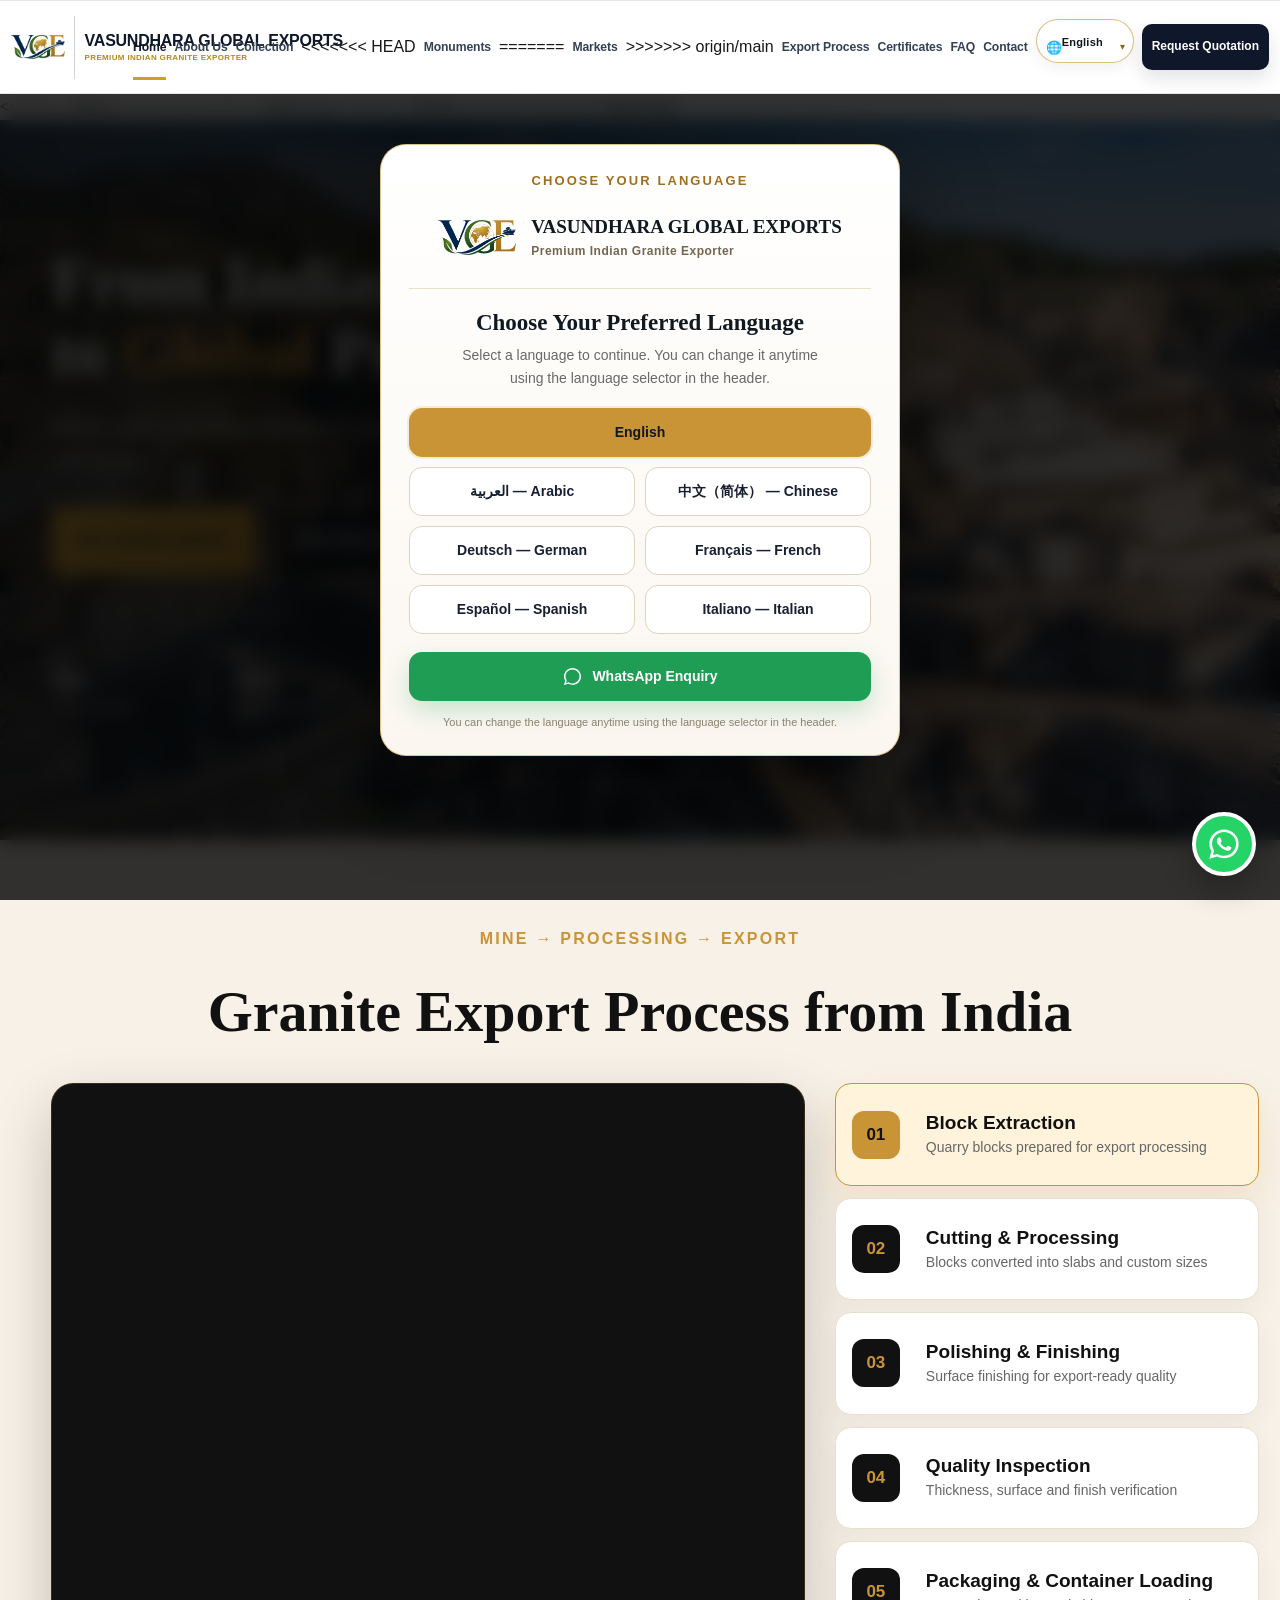
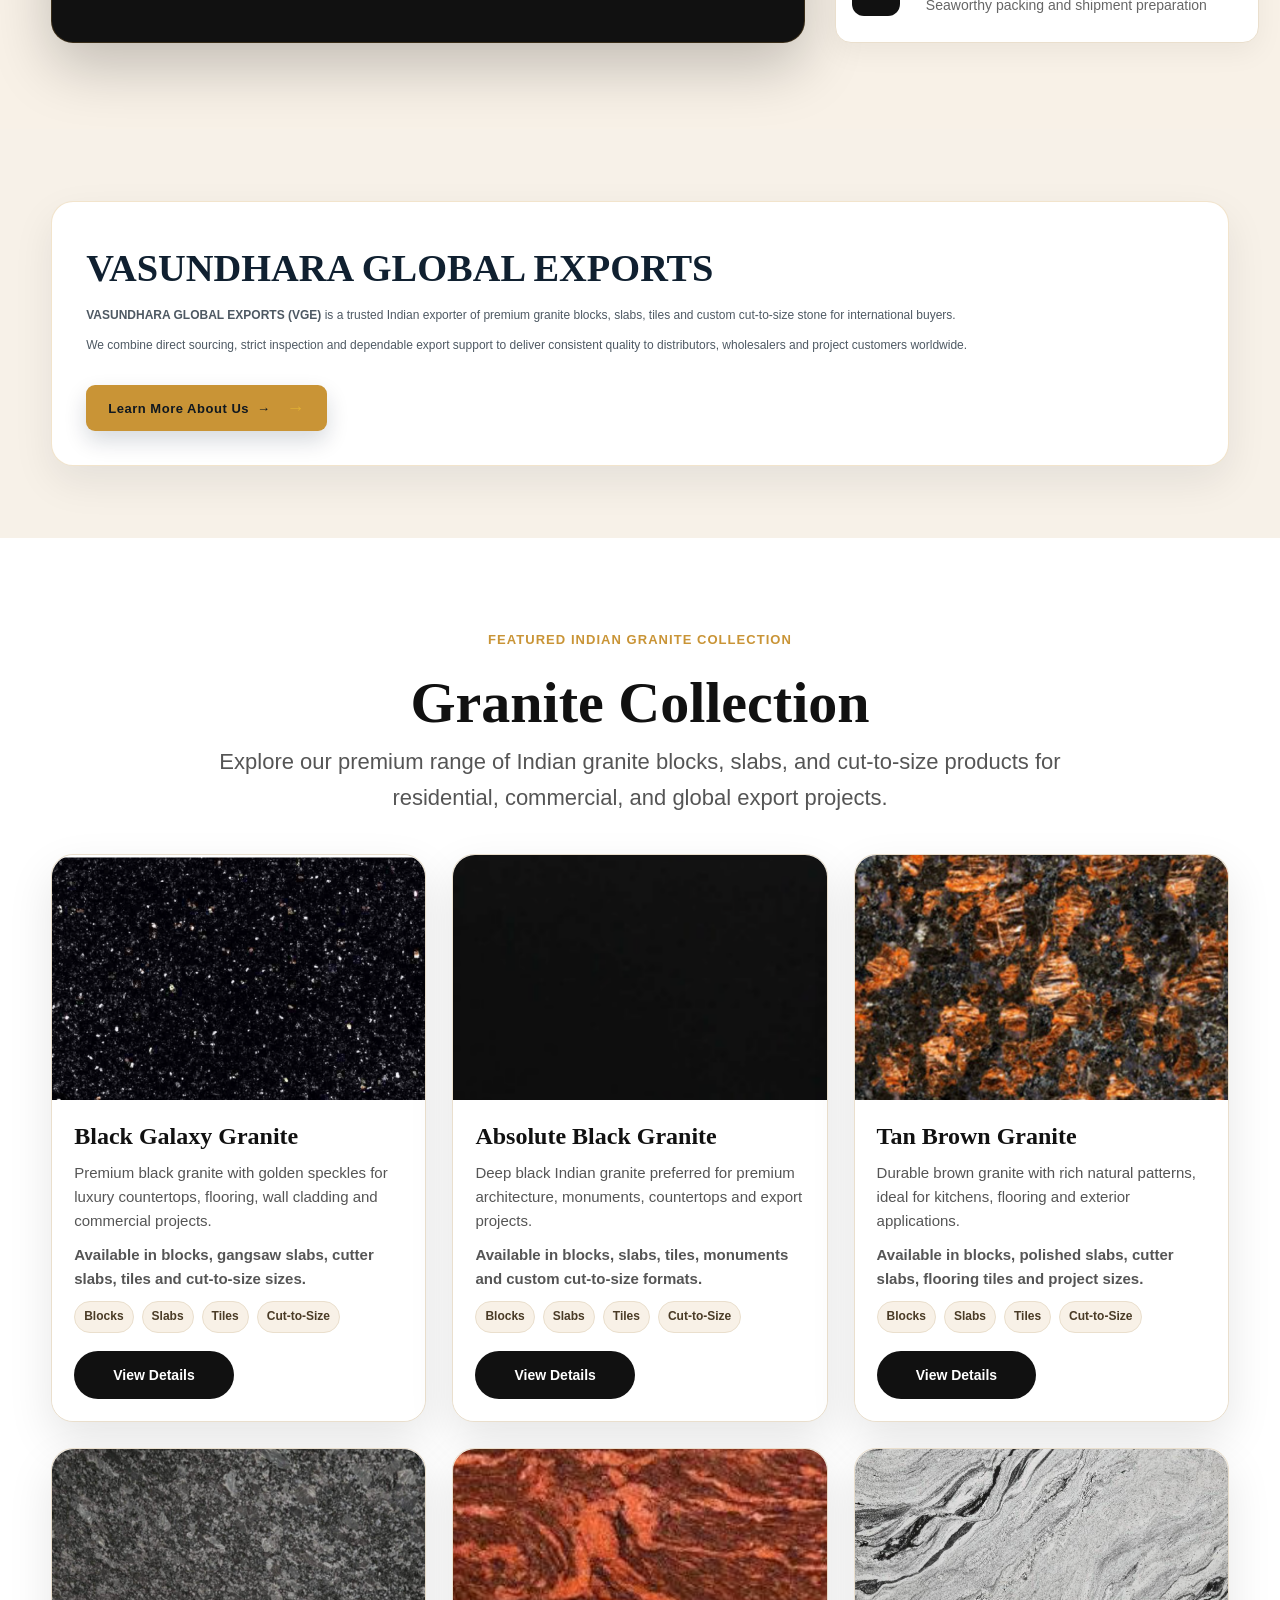
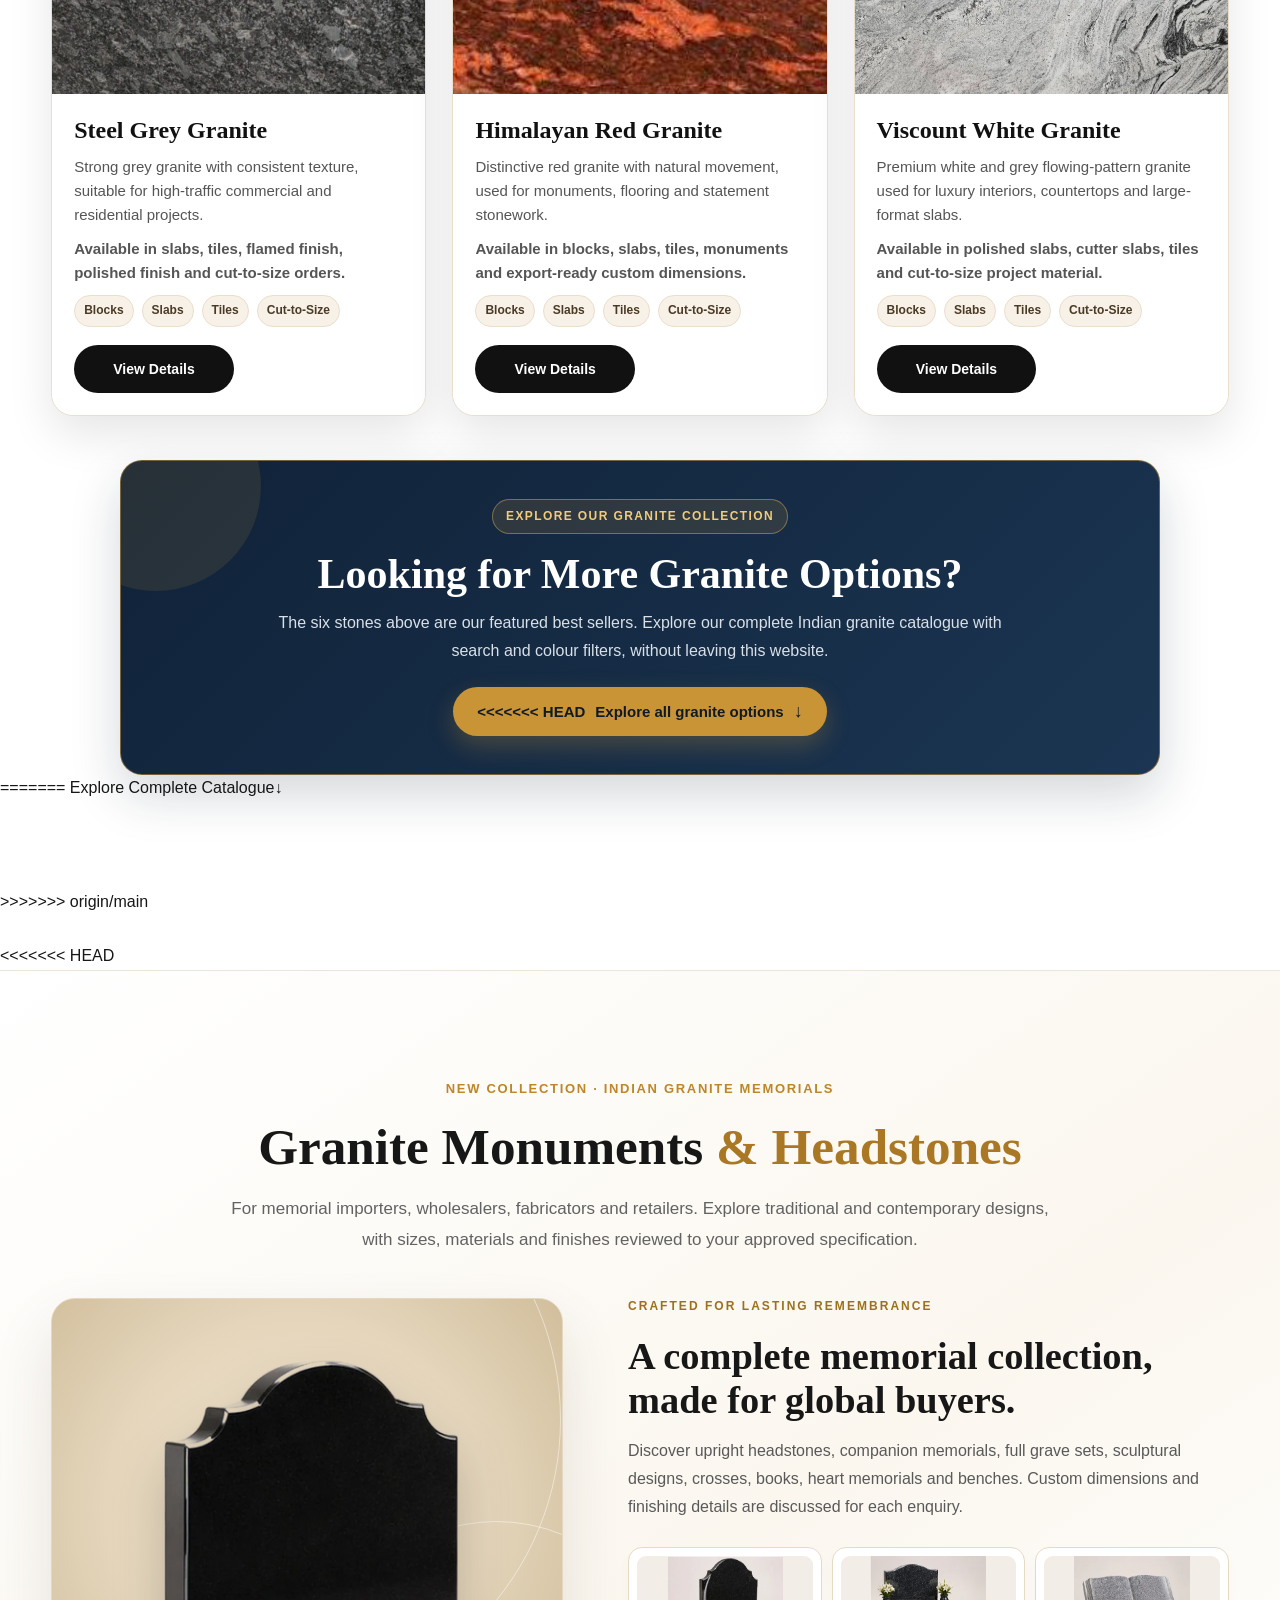
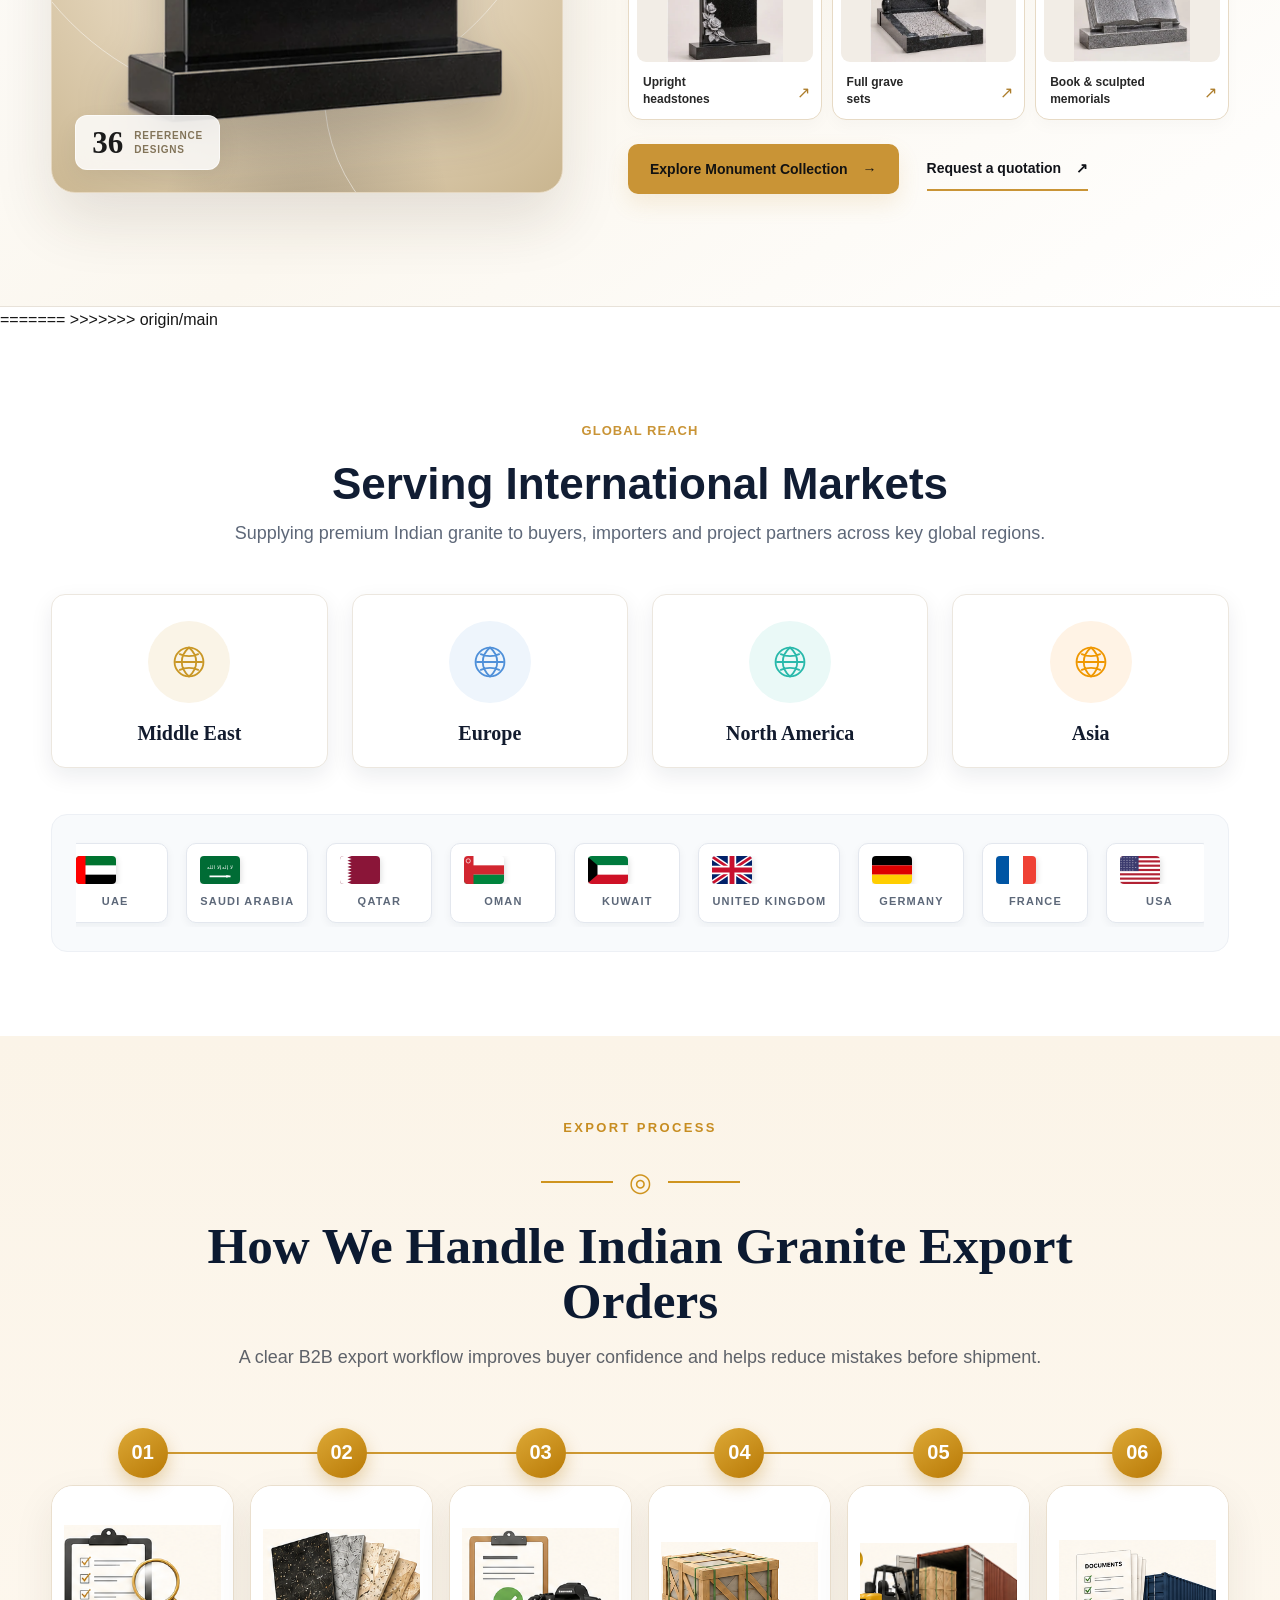
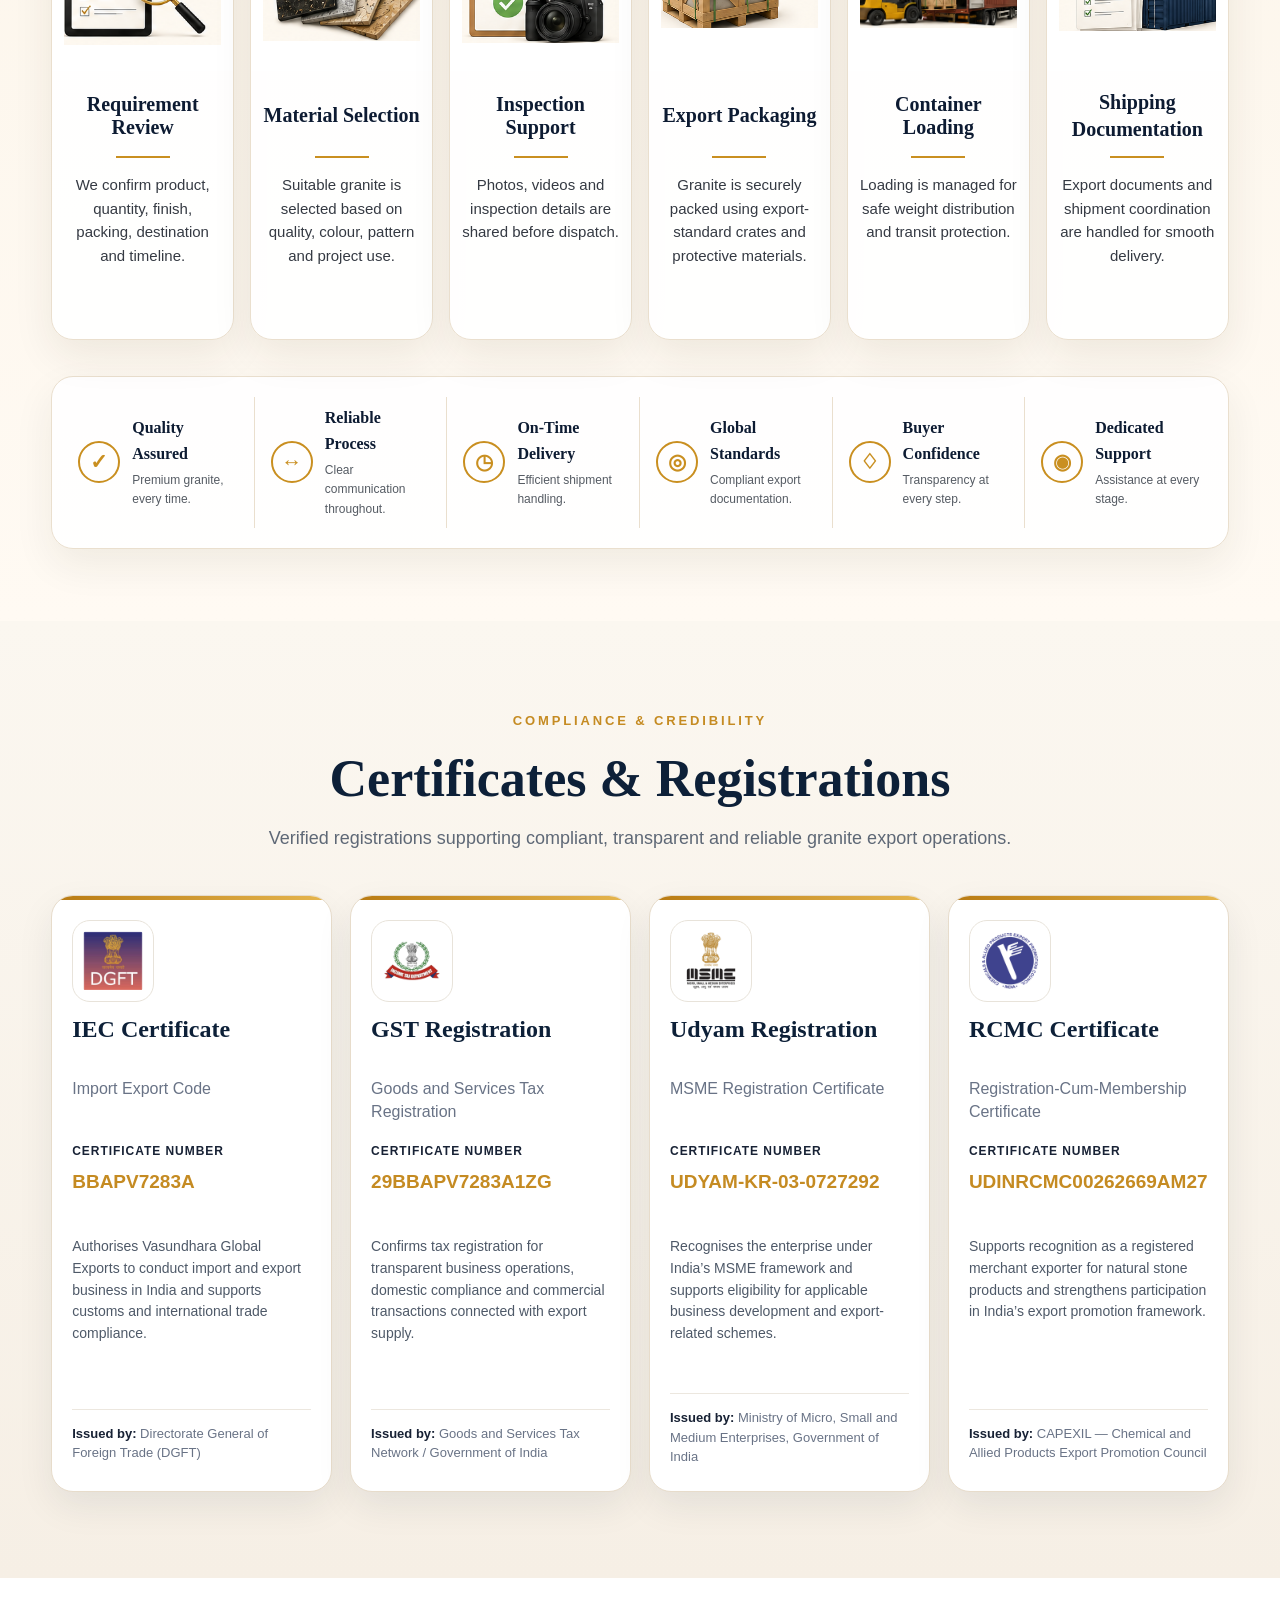
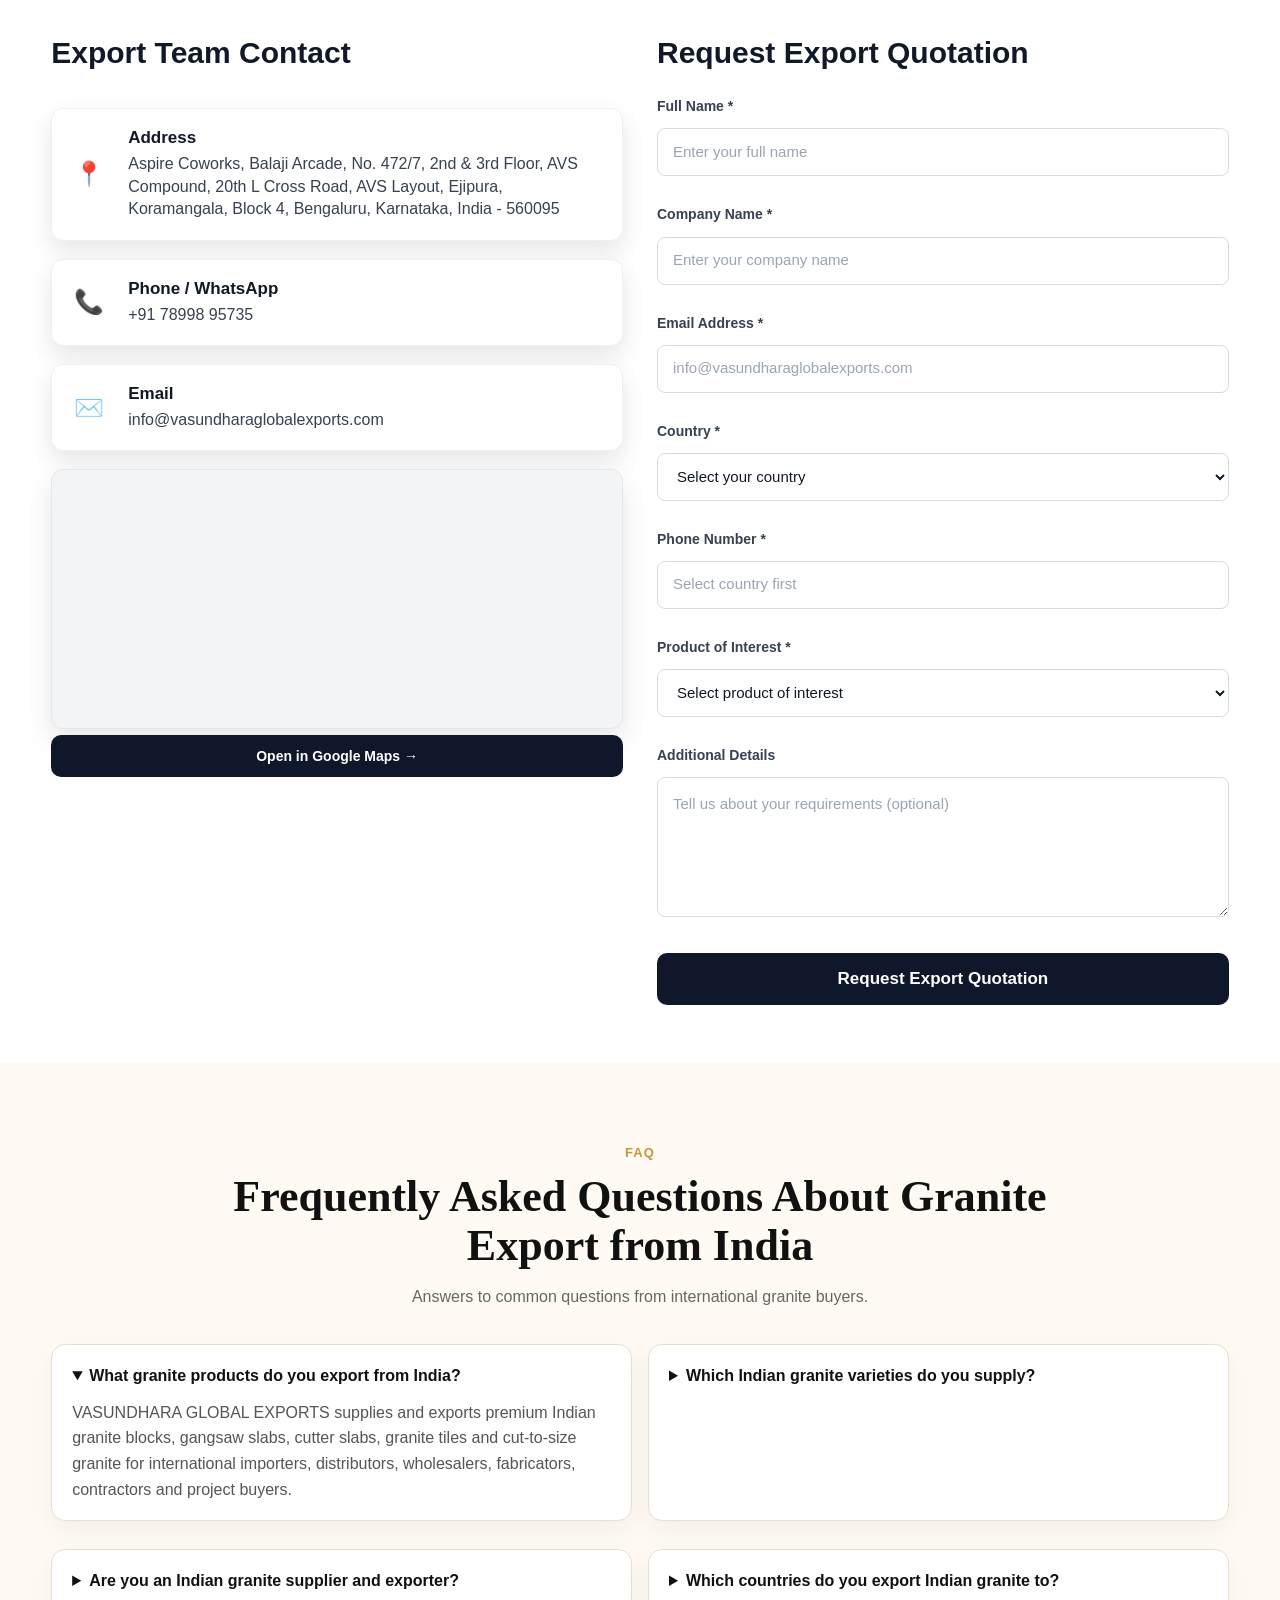
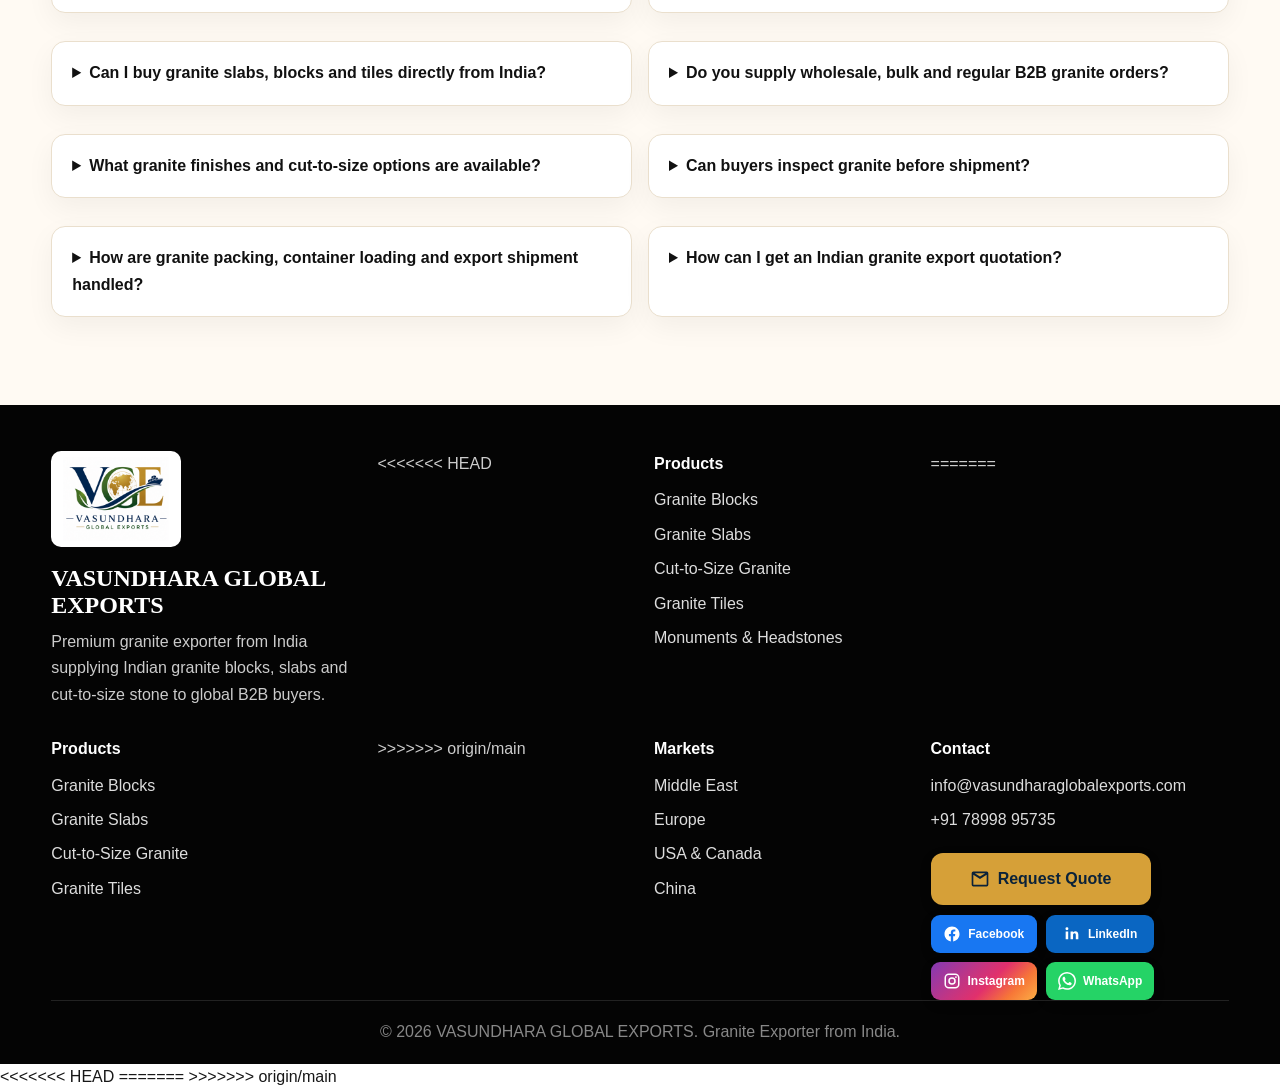
==== commit a6657a06: "Add all new files and website enhancements" ====
--- a/index.html
+++ b/index.html
@@ -4,6 +4,7 @@
 <head>
 <meta charset="utf-8"/>
 <meta content="width=device-width, initial-scale=1.0" name="viewport"/>
+<<<<<<< HEAD
 <link rel="icon" type="image/png" sizes="48x48" href="/favicon-48x48.png"/>
 <link rel="icon" type="image/png" sizes="192x192" href="/favicon-192x192.png"/>
 <link rel="shortcut icon" type="image/x-icon" href="/favicon.ico"/>
@@ -11,6 +12,10 @@
 <link rel="manifest" href="/site.webmanifest"/>
 <title>VASUNDHARA GLOBAL EXPORTS | Granite Exporters from India</title>
 
+=======
+<title>VASUNDHARA GLOBAL EXPORTS | Granite Exporters from India</title>
+<link href="/vge-logo-transparent.png" rel="icon" type="image/png"/>
+>>>>>>> origin/main
 <meta content="VASUNDHARA GLOBAL EXPORTS is an Indian granite exporter supplying premium granite blocks, slabs, tiles and custom cut-to-size stone to international B2B buyers." name="description"/>
 <meta content="granite exporter from India, granite export India, Indian granite supplier, granite slabs exporter India, granite blocks exporter India, Black Galaxy granite exporter, Absolute Black granite supplier, Tan Brown granite exporter, granite export to UAE, granite export to Saudi Arabia, granite export to USA, granite export to Canada, granite export to Europe, granite supplier India, natural stone exporter India" name="keywords"/>
 <meta content="index, follow, max-image-preview:large, max-snippet:-1, max-video-preview:-1" name="robots"/>
@@ -5586,8 +5591,11 @@
   .footer .vge-footer-quote-btn svg{width:18px!important;height:18px!important;flex-basis:18px!important;}
 }
 </style>
+<<<<<<< HEAD
 <link href="monuments.css" rel="stylesheet" type="text/css" />
 <link rel="stylesheet" href="vge-header-layout-fix.css"/>
+=======
+>>>>>>> origin/main
 </head>
 <body>
 <div aria-labelledby="vgeLanguageQuestion" aria-modal="true" class="vge-language-gate is-closed" id="vgeLanguageGate" role="dialog">
@@ -5634,8 +5642,12 @@
 <a class="site-flow-link active" href="index.html#home">Home</a>
 <a class="site-flow-link" href="about.html">About Us</a>
 <a class="site-flow-link" href="granite-collection.html">Collection</a>
+<<<<<<< HEAD
 <a class="site-flow-link vge-mn-nav-link" href="monuments.html">Monuments</a>
 
+=======
+<a class="site-flow-link" href="markets.html">Markets</a>
+>>>>>>> origin/main
 <a class="site-flow-link" href="export-process.html">Export Process</a>
 <a class="site-flow-link" href="index.html#certificates">Certificates</a>
 <a class="site-flow-link" href="index.html#faq">FAQ</a>
@@ -5893,11 +5905,19 @@
 <h3>Looking for More Granite Options?</h3>
 <p>The six stones above are our featured best sellers. Explore our complete Indian granite catalogue with search and colour filters, without leaving this website.</p>
 <button aria-controls="granite-catalogue" aria-expanded="false" class="catalogue-toggle" id="catalogueToggle" type="button">
+<<<<<<< HEAD
 <span class="toggle-label">Explore all granite options</span><span aria-hidden="true" class="toggle-arrow">↓</span>
 </button>
 </div>
 </div>
 <!-- The full granite catalogue expands immediately below the granite button, inside the Granite Collection section. -->
+=======
+<span class="toggle-label">Explore Complete Catalogue</span><span aria-hidden="true" class="toggle-arrow">↓</span>
+</button>
+</div>
+</div>
+</section>
+>>>>>>> origin/main
 <section aria-hidden="true" aria-labelledby="catalogue-title" class="catalogue-section" id="granite-catalogue">
 <div class="catalogue-section-inner">
 <div class="catalogue-section-kicker">Complete Stone Range</div>
@@ -5912,6 +5932,7 @@
 </div>
 </div>
 </section>
+<<<<<<< HEAD
 </section>
 <!-- Monuments follows the entire granite section, including its expandable catalogue. -->
 <section class="vge-mn-home" id="monuments" aria-labelledby="vge-mn-home-heading">
@@ -5946,6 +5967,8 @@
   </div>
 </section>
 
+=======
+>>>>>>> origin/main
 <section aria-labelledby="export-markets-title" class="section vge-market-regions" id="markets">
 <div class="container">
 <div class="vge-market-heading">
@@ -6236,7 +6259,11 @@
 <option value="Granite Slabs">Granite Slabs</option>
 <option value="Granite Tiles">Granite Tiles</option>
 <option value="Cut-to-Size Granite">Cut-to-Size Granite</option>
+<<<<<<< HEAD
 <option value="Granite Monuments &amp; Headstones">Granite Monuments &amp; Headstones</option><option value="Other">Other</option>
+=======
+<option value="Other">Other</option>
+>>>>>>> origin/main
 </select>
 <label>Additional Details</label>
 <textarea name="message" placeholder="Tell us about your requirements (optional)" rows="5"></textarea>
@@ -6270,7 +6297,11 @@
 <footer class="footer">
 <div class="container footer-grid">
 <div><img alt="VASUNDHARA GLOBAL EXPORTS logo" loading="lazy" src="vge-footer-logo-compact.png"/><h3>VASUNDHARA GLOBAL EXPORTS</h3><p>Premium granite exporter from India supplying Indian granite blocks, slabs and cut-to-size stone to global B2B buyers.</p></div>
+<<<<<<< HEAD
 <div><h4>Products</h4><a href="index.html#products">Granite Blocks</a><a href="index.html#products">Granite Slabs</a><a href="index.html#products">Cut-to-Size Granite</a><a href="index.html#products">Granite Tiles</a><a href="monuments.html">Monuments &amp; Headstones</a></div>
+=======
+<div><h4>Products</h4><a href="index.html#products">Granite Blocks</a><a href="index.html#products">Granite Slabs</a><a href="index.html#products">Cut-to-Size Granite</a><a href="index.html#products">Granite Tiles</a></div>
+>>>>>>> origin/main
 <div><h4>Markets</h4><a href="markets.html">Middle East</a><a href="markets.html">Europe</a><a href="markets.html">USA &amp; Canada</a><a href="markets.html">China</a></div>
 <div><h4>Contact</h4><a href="mailto:info@vasundharaglobalexports.com">info@vasundharaglobalexports.com</a><a href="tel:+917899895735">+91 78998 95735</a><a href="contact.html#request-quotation" class="vge-footer-quote-btn" aria-label="Request Quote"><svg viewBox="0 0 24 24" aria-hidden="true"><path d="M4 3h16a2 2 0 0 1 2 2v14a2 2 0 0 1-2 2H4a2 2 0 0 1-2-2V5a2 2 0 0 1 2-2Zm0 4v12h16V7l-8 5L4 7Zm1.7-2L12 8.94 18.3 5H5.7Z"/></svg><span>Request Quote</span></a><div class="vge-social-links" aria-label="Social media"><a href="https://www.facebook.com/vasundharaglobalexports" target="_blank" rel="noopener noreferrer" aria-label="Facebook"><svg viewBox="0 0 24 24" aria-hidden="true"><path d="M22 12.07C22 6.51 17.52 2 12 2S2 6.51 2 12.07C2 17.09 5.66 21.25 10.44 22v-7.02H7.9v-2.91h2.54V9.85c0-2.52 1.49-3.91 3.78-3.91 1.09 0 2.24.2 2.24.2v2.48H15.2c-1.24 0-1.63.78-1.63 1.57v1.88h2.78l-.44 2.91h-2.34V22C18.34 21.25 22 17.09 22 12.07z"/></svg><span>Facebook</span></a><a href="https://www.linkedin.com/company/vasundhara-global-exports/" target="_blank" rel="noopener noreferrer" aria-label="LinkedIn"><svg viewBox="0 0 24 24" aria-hidden="true"><path d="M6.94 8.5H3.56V19h3.38V8.5zM5.25 3A1.96 1.96 0 1 0 5.25 6.92 1.96 1.96 0 0 0 5.25 3zM20.44 12.98c0-3.16-1.69-4.63-3.94-4.63-1.82 0-2.63 1-3.08 1.7V8.5h-3.37V19h3.37v-5.2c0-1.37.26-2.7 1.96-2.7 1.67 0 1.69 1.56 1.69 2.79V19h3.37v-6.02z"/></svg><span>LinkedIn</span></a><a href="https://www.instagram.com/vasundharaglobalexports/" target="_blank" rel="noopener noreferrer" aria-label="Instagram"><svg viewBox="0 0 24 24" aria-hidden="true"><path d="M7.8 2h8.4A5.8 5.8 0 0 1 22 7.8v8.4a5.8 5.8 0 0 1-5.8 5.8H7.8A5.8 5.8 0 0 1 2 16.2V7.8A5.8 5.8 0 0 1 7.8 2zm-.2 2A3.6 3.6 0 0 0 4 7.6v8.8A3.6 3.6 0 0 0 7.6 20h8.8a3.6 3.6 0 0 0 3.6-3.6V7.6A3.6 3.6 0 0 0 16.4 4H7.6zm9.65 1.5a1.25 1.25 0 1 1 0 2.5 1.25 1.25 0 0 1 0-2.5zM12 7a5 5 0 1 1 0 10 5 5 0 0 1 0-10zm0 2a3 3 0 1 0 0 6 3 3 0 0 0 0-6z"/></svg><span>Instagram</span></a><a href="https://wa.me/917899895735" target="_blank" rel="noopener noreferrer" aria-label="WhatsApp"><svg viewBox="0 0 24 24" aria-hidden="true"><path d="M20.52 3.48A11.82 11.82 0 0 0 12.07 0C5.5 0 .16 5.34.16 11.91c0 2.1.55 4.15 1.6 5.95L.06 24l6.29-1.65a11.9 11.9 0 0 0 5.71 1.45h.01c6.57 0 11.91-5.34 11.91-11.91 0-3.18-1.23-6.17-3.46-8.41ZM12.07 21.8h-.01a9.88 9.88 0 0 1-5.04-1.38l-.36-.21-3.73.98 1-3.64-.24-.37a9.87 9.87 0 0 1-1.52-5.27c0-5.46 4.44-9.9 9.91-9.9 2.64 0 5.13 1.03 7 2.9a9.84 9.84 0 0 1 2.9 7c-.01 5.46-4.45 9.89-9.91 9.89Zm5.43-7.42c-.3-.15-1.76-.87-2.03-.97-.27-.1-.47-.15-.67.15-.2.3-.77.97-.94 1.17-.17.2-.35.22-.64.07-.3-.15-1.25-.46-2.38-1.47a8.92 8.92 0 0 1-1.65-2.05c-.17-.3-.02-.46.13-.61.13-.13.3-.35.45-.52.15-.17.2-.3.3-.5.1-.2.05-.37-.02-.52-.08-.15-.67-1.61-.92-2.21-.24-.58-.49-.5-.67-.51h-.57c-.2 0-.52.07-.79.37-.27.3-1.04 1.02-1.04 2.48 0 1.46 1.07 2.88 1.21 3.08.15.2 2.1 3.21 5.09 4.5.71.31 1.27.49 1.7.63.71.23 1.36.19 1.87.12.57-.08 1.76-.72 2.01-1.41.25-.69.25-1.29.17-1.41-.07-.12-.27-.2-.57-.35Z"/></svg><span>WhatsApp</span></a></div></div>
 </div>
@@ -6489,15 +6520,24 @@
     section.setAttribute('aria-hidden','false');
     toggle.setAttribute('aria-expanded','true');
     var label = toggle.querySelector('.toggle-label');
+<<<<<<< HEAD
     if(label) label.textContent = 'Hide granite options';
     // Leave the visitor at the button: the granite catalogue opens directly beneath it.
+=======
+    if(label) label.textContent = 'Hide Complete Catalogue';
+    if(scrollIntoView) setTimeout(function(){ section.scrollIntoView({behavior:'smooth',block:'start'}); },120);
+>>>>>>> origin/main
   }
   function closeCatalogue(){
     section.classList.remove('is-open');
     section.setAttribute('aria-hidden','true');
     toggle.setAttribute('aria-expanded','false');
     var label = toggle.querySelector('.toggle-label');
+<<<<<<< HEAD
     if(label) label.textContent = 'Explore all granite options';
+=======
+    if(label) label.textContent = 'Explore Complete Catalogue';
+>>>>>>> origin/main
     document.getElementById('catalogue-invite').scrollIntoView({behavior:'smooth',block:'center'});
   }
   toggle.addEventListener('click', function(){
@@ -7265,6 +7305,7 @@
   new MutationObserver(function(){var f=frame();if(!f)return;if(window.matchMedia('(max-width:700px)').matches){f.setAttribute('scrolling','no')}else{f.setAttribute('scrolling','yes');f.style.setProperty('overflow','auto','important')}}).observe(document.getElementById('catalogueFrameWrap')||document.body,{childList:true,subtree:true});
 })();
 </script>
+<<<<<<< HEAD
 <script id="vge-monument-quote-prefill">(function(){
   var params=new URLSearchParams(window.location.search);var product=params.get('product'), design=params.get('design');
   if(!product && !design)return;
@@ -7277,6 +7318,8 @@
     }
   });
 })();</script>
+=======
+>>>>>>> origin/main
 </body>
 </html><style>
 /* v4: About section uses the full available width as one horizontal card */
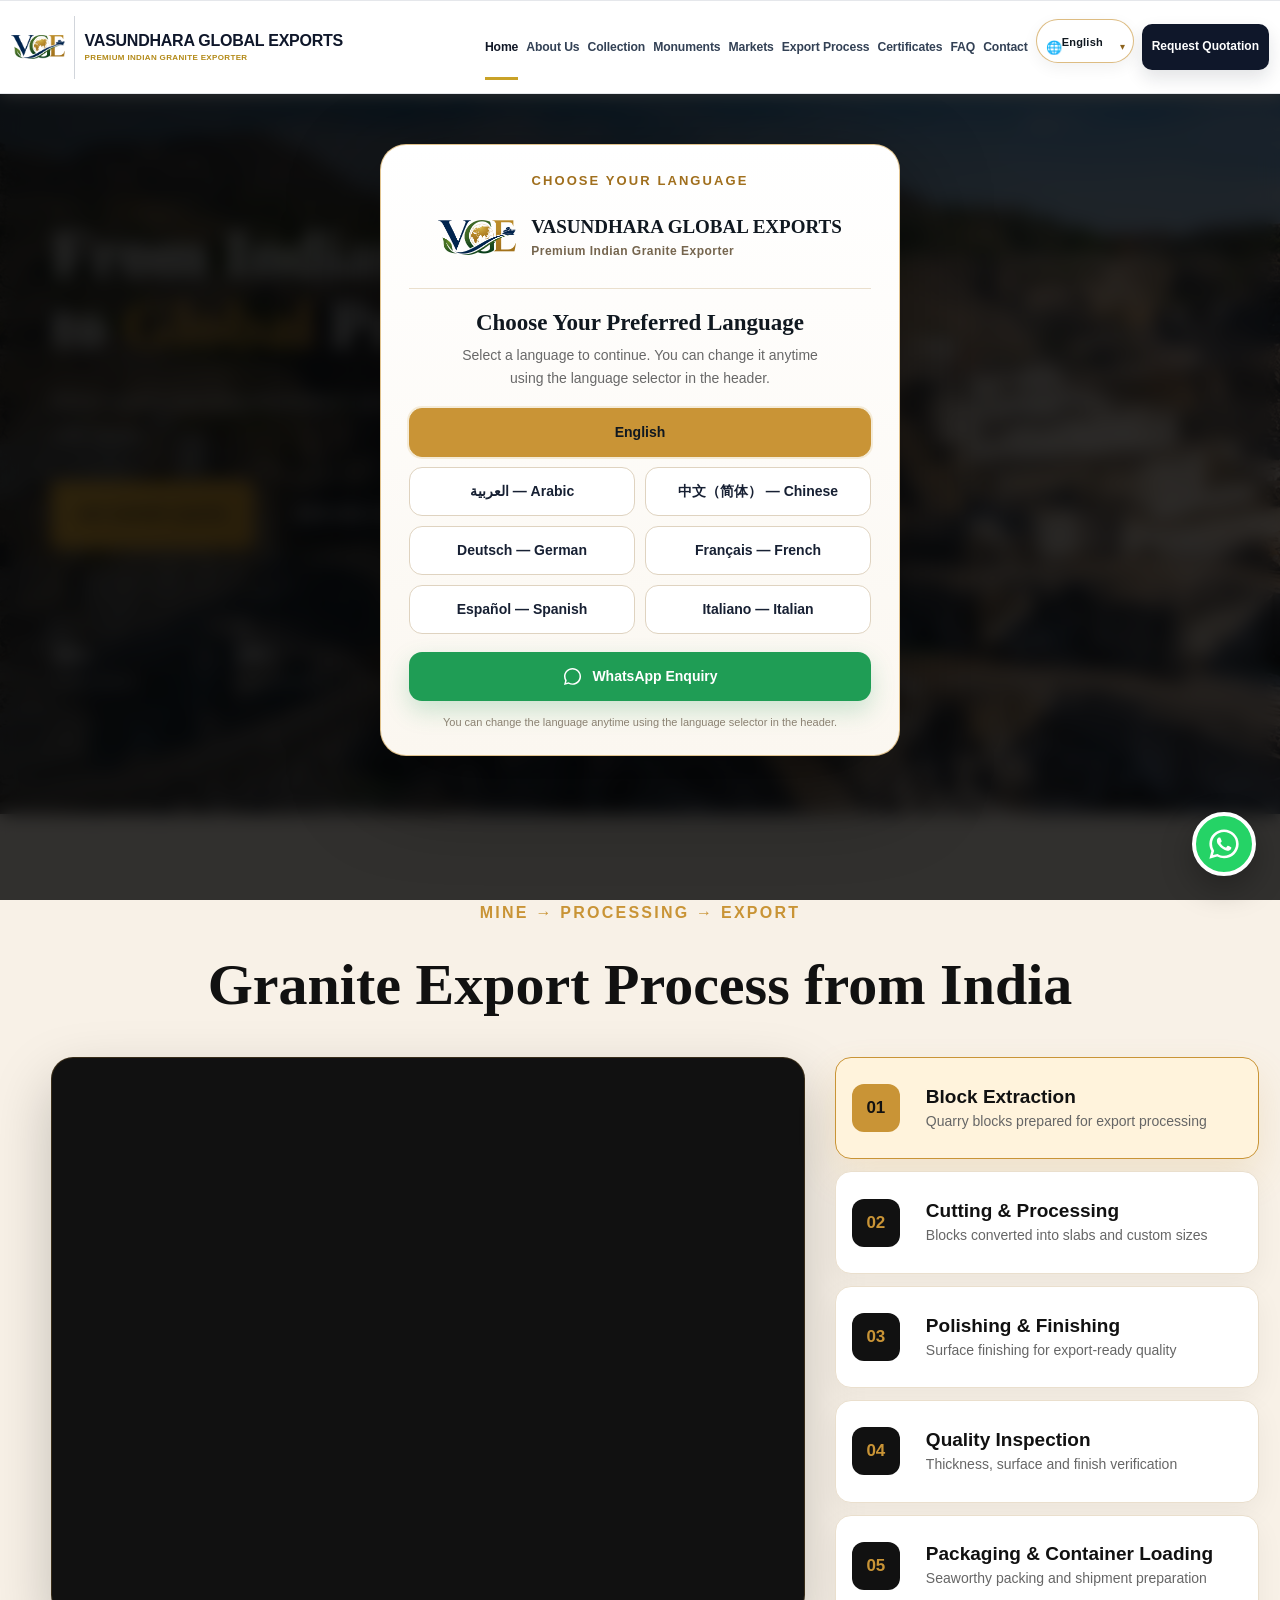
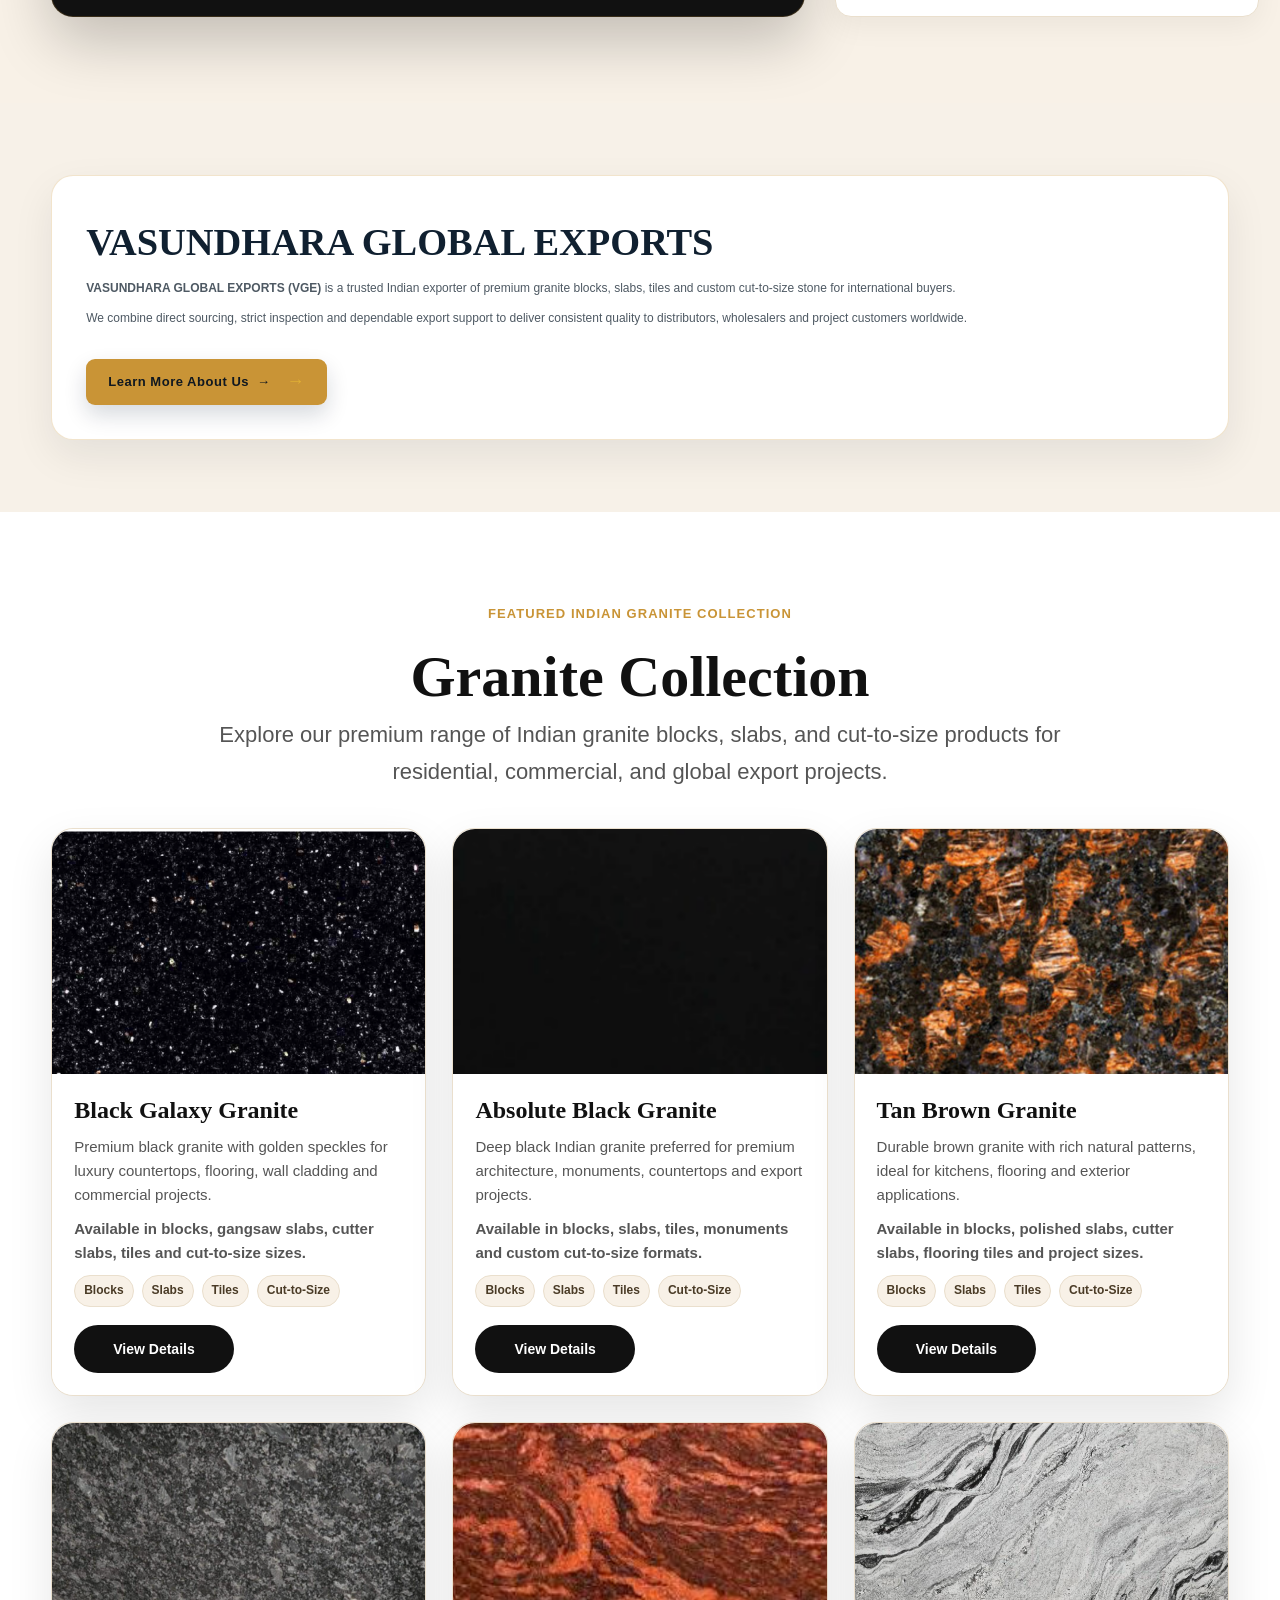
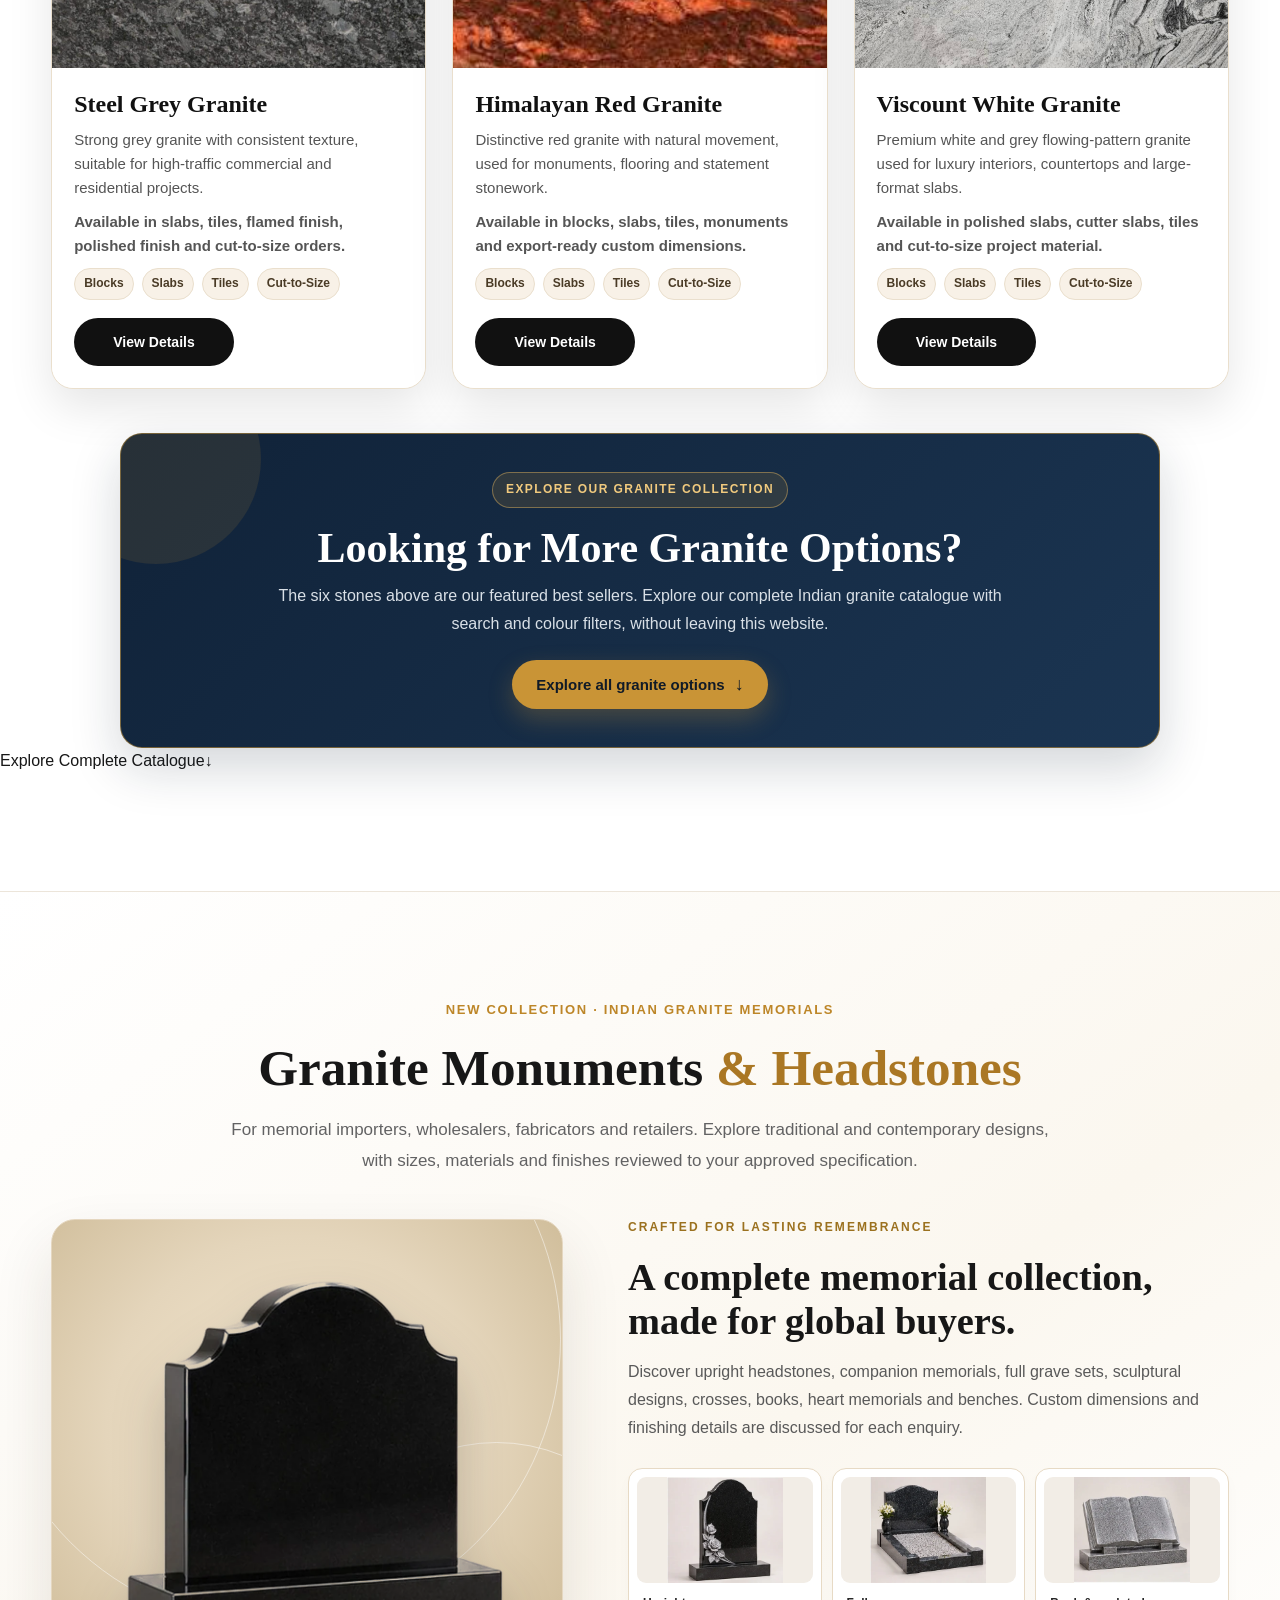
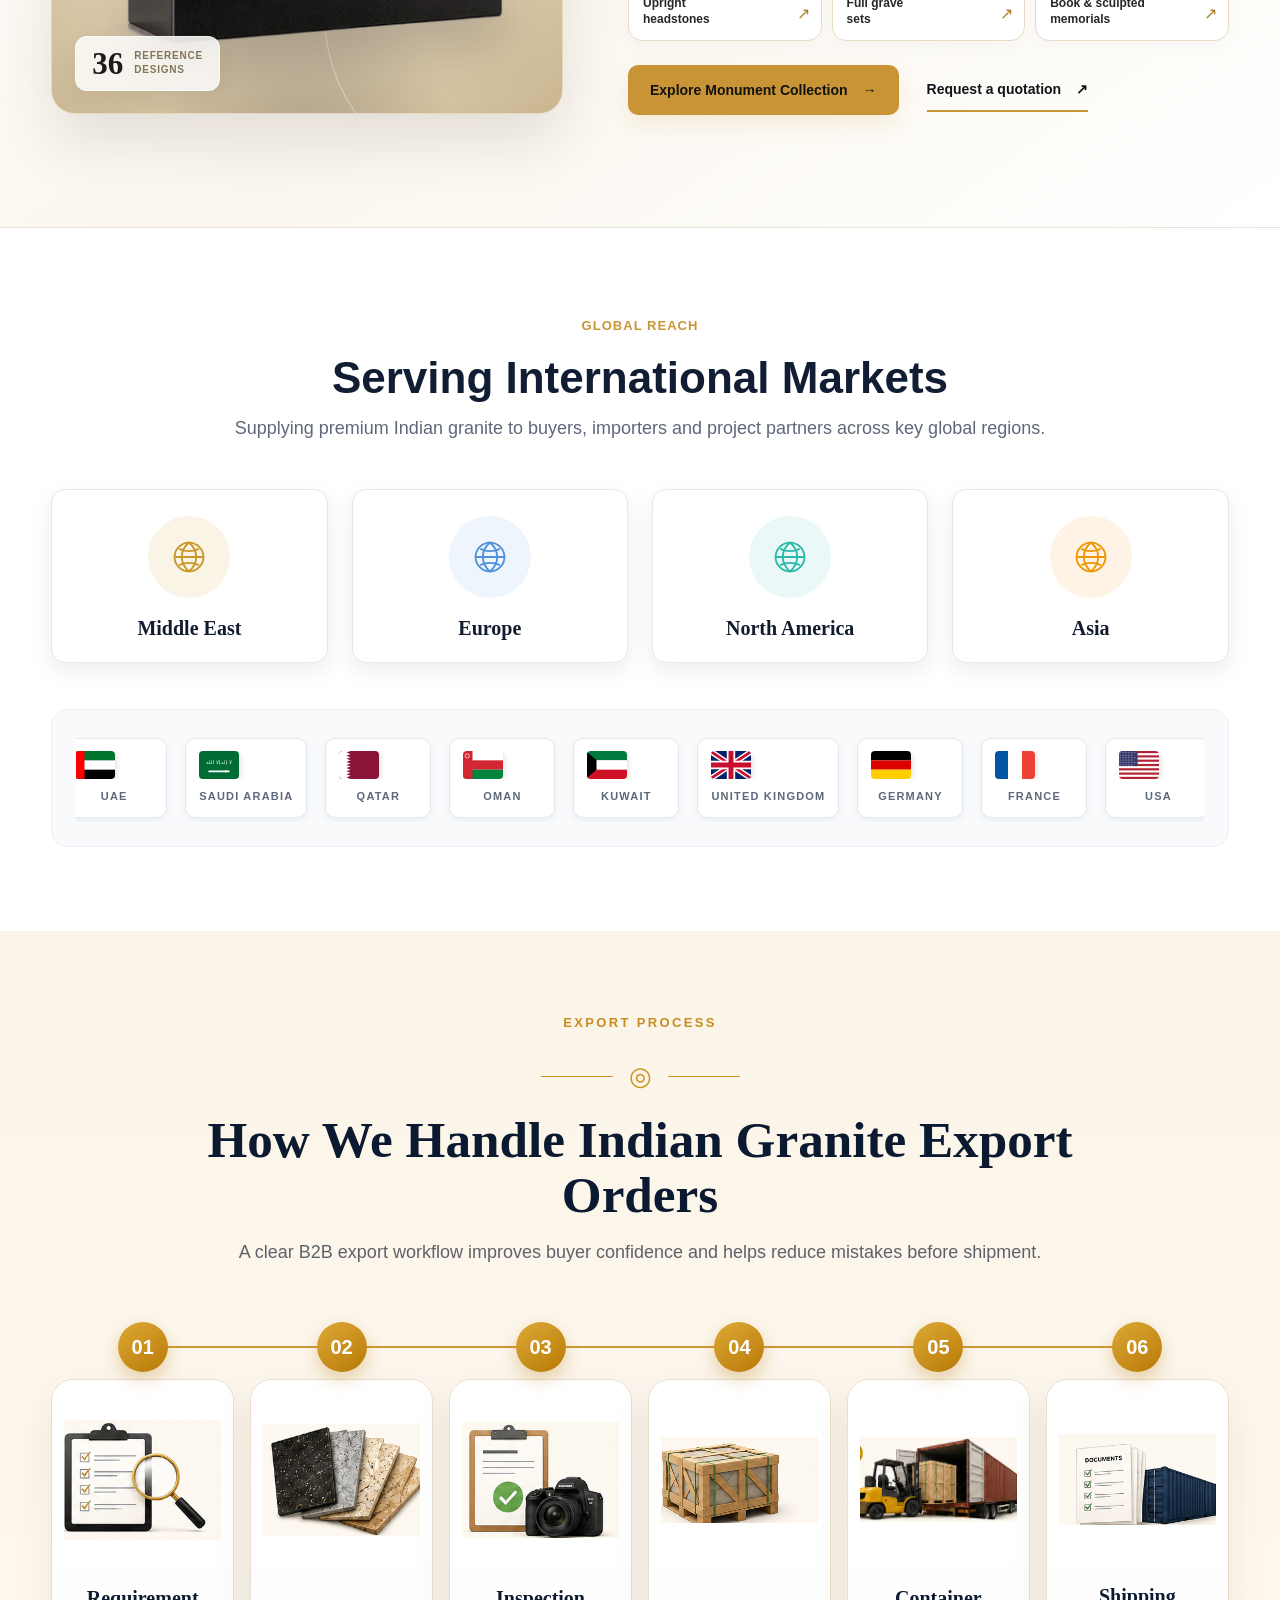
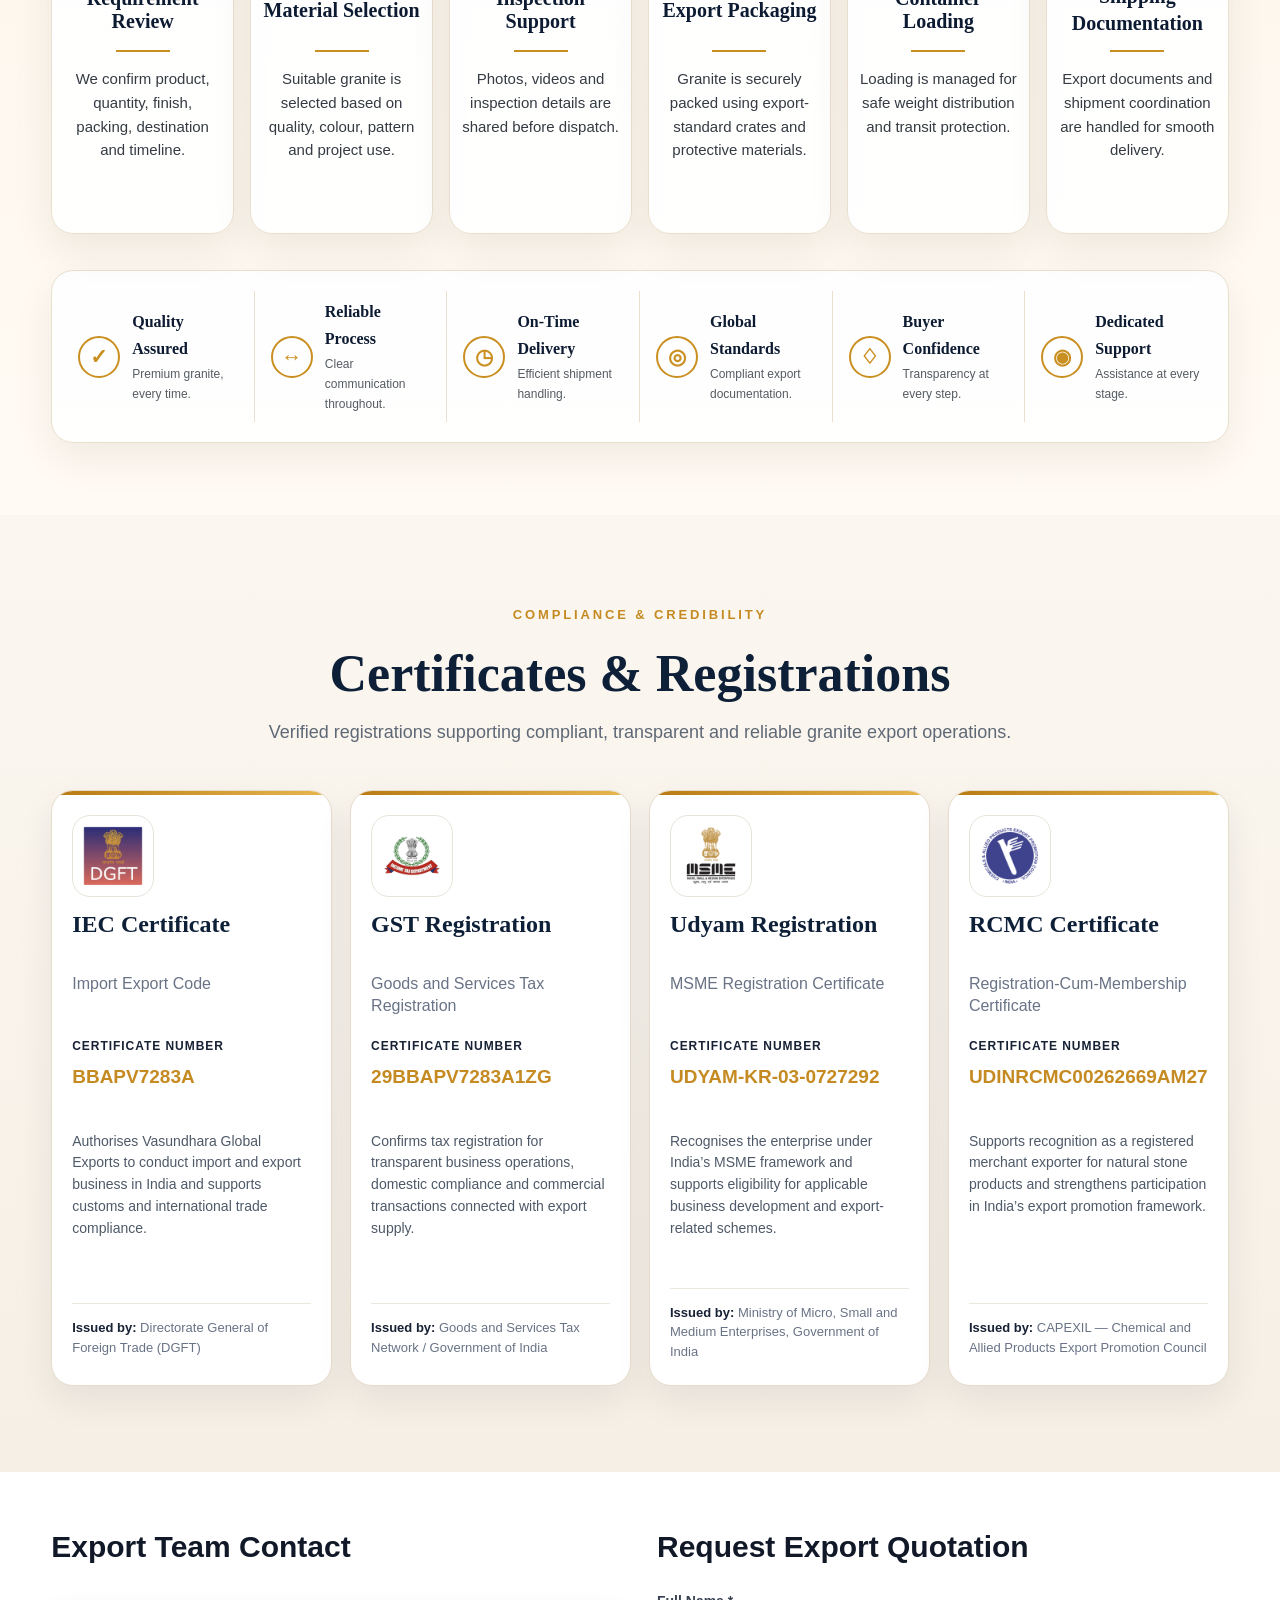
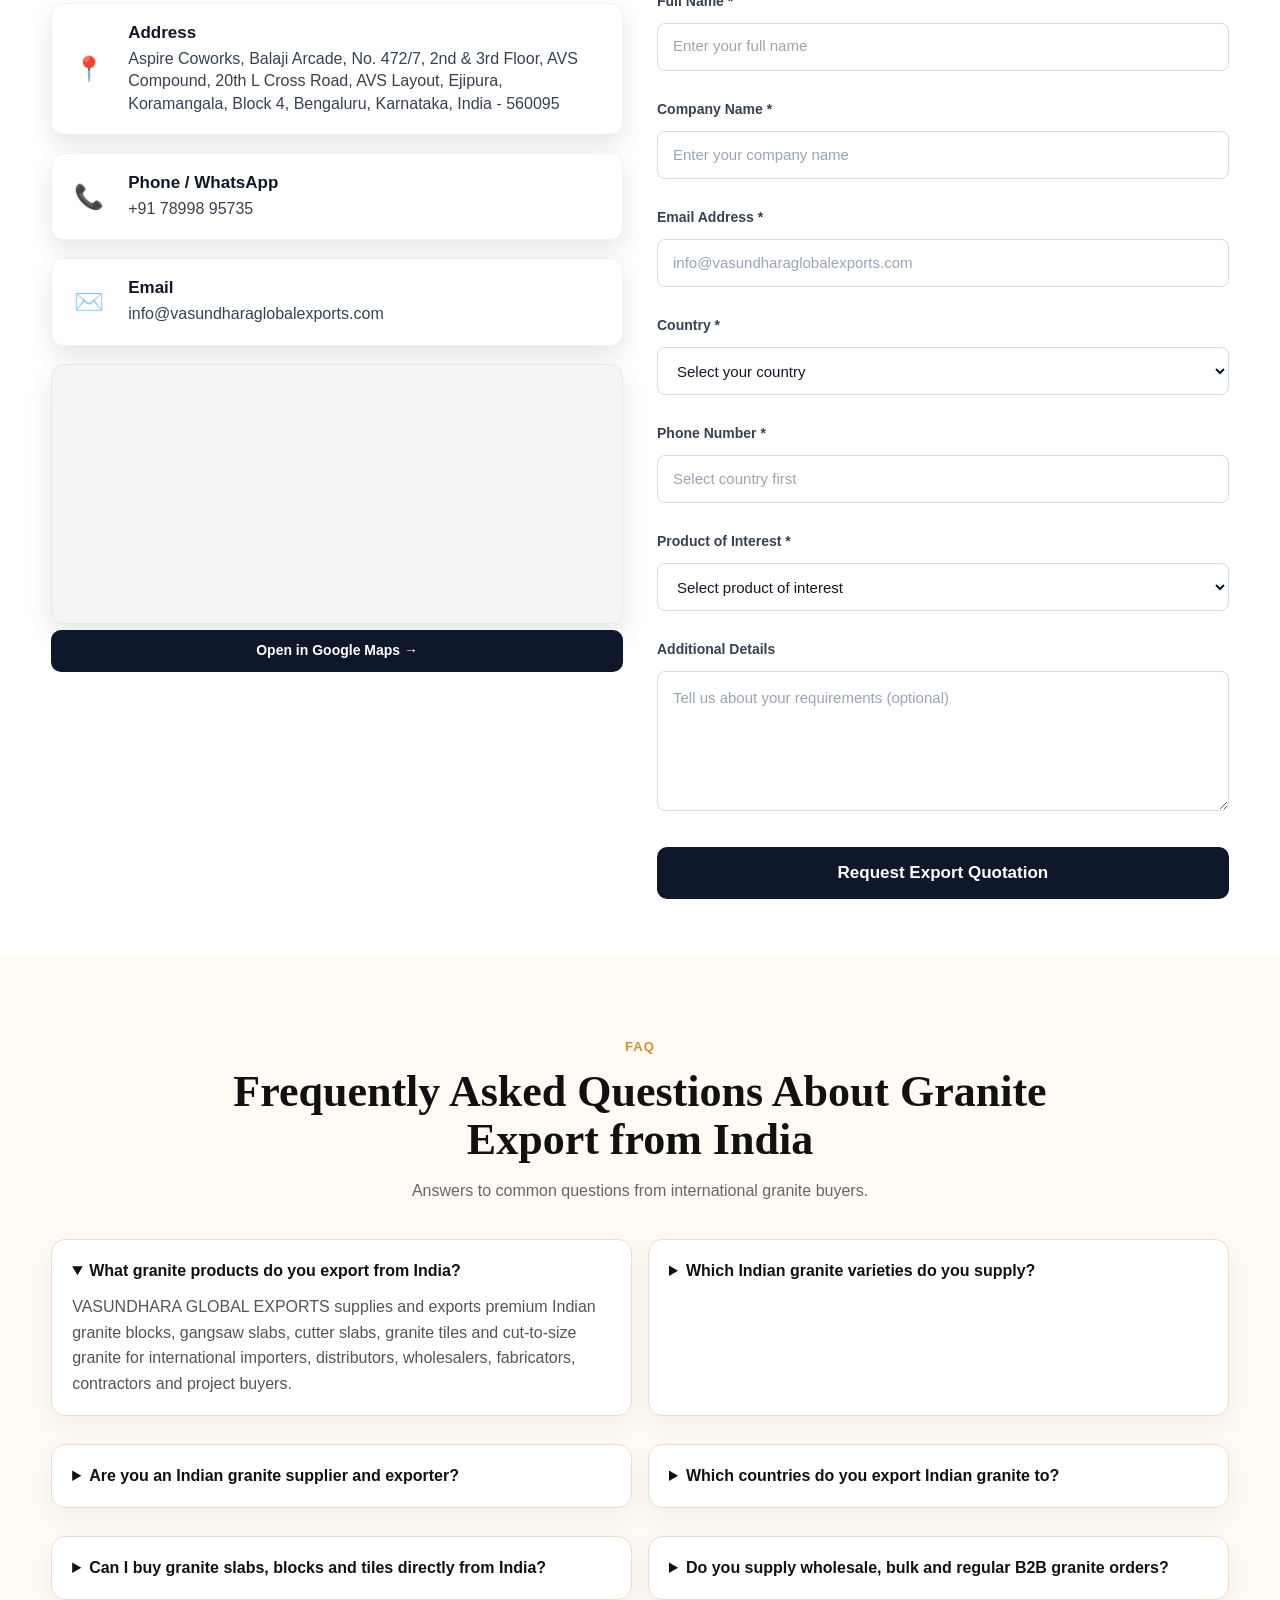
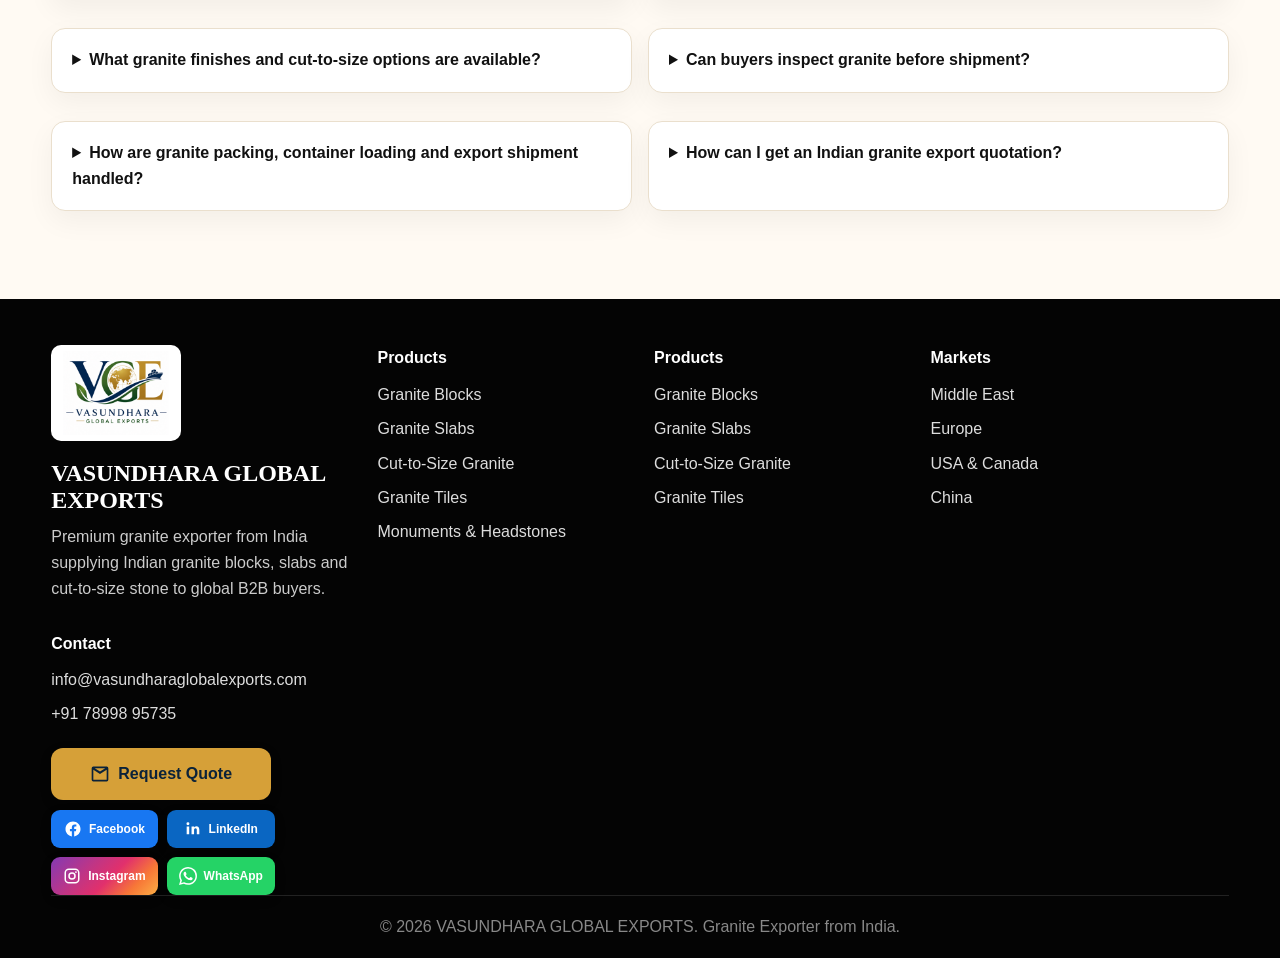
==== commit 095bd44e: "Fix merge conflict markers across website" ====
--- a/index.html
+++ b/index.html
@@ -4,7 +4,7 @@
 <head>
 <meta charset="utf-8"/>
 <meta content="width=device-width, initial-scale=1.0" name="viewport"/>
-<<<<<<< HEAD
+
 <link rel="icon" type="image/png" sizes="48x48" href="/favicon-48x48.png"/>
 <link rel="icon" type="image/png" sizes="192x192" href="/favicon-192x192.png"/>
 <link rel="shortcut icon" type="image/x-icon" href="/favicon.ico"/>
@@ -12,10 +12,10 @@
 <link rel="manifest" href="/site.webmanifest"/>
 <title>VASUNDHARA GLOBAL EXPORTS | Granite Exporters from India</title>
 
-=======
+
 <title>VASUNDHARA GLOBAL EXPORTS | Granite Exporters from India</title>
 <link href="/vge-logo-transparent.png" rel="icon" type="image/png"/>
->>>>>>> origin/main
+
 <meta content="VASUNDHARA GLOBAL EXPORTS is an Indian granite exporter supplying premium granite blocks, slabs, tiles and custom cut-to-size stone to international B2B buyers." name="description"/>
 <meta content="granite exporter from India, granite export India, Indian granite supplier, granite slabs exporter India, granite blocks exporter India, Black Galaxy granite exporter, Absolute Black granite supplier, Tan Brown granite exporter, granite export to UAE, granite export to Saudi Arabia, granite export to USA, granite export to Canada, granite export to Europe, granite supplier India, natural stone exporter India" name="keywords"/>
 <meta content="index, follow, max-image-preview:large, max-snippet:-1, max-video-preview:-1" name="robots"/>
@@ -5591,11 +5591,11 @@
   .footer .vge-footer-quote-btn svg{width:18px!important;height:18px!important;flex-basis:18px!important;}
 }
 </style>
-<<<<<<< HEAD
+
 <link href="monuments.css" rel="stylesheet" type="text/css" />
 <link rel="stylesheet" href="vge-header-layout-fix.css"/>
-=======
->>>>>>> origin/main
+
+
 </head>
 <body>
 <div aria-labelledby="vgeLanguageQuestion" aria-modal="true" class="vge-language-gate is-closed" id="vgeLanguageGate" role="dialog">
@@ -5642,12 +5642,12 @@
 <a class="site-flow-link active" href="index.html#home">Home</a>
 <a class="site-flow-link" href="about.html">About Us</a>
 <a class="site-flow-link" href="granite-collection.html">Collection</a>
-<<<<<<< HEAD
+
 <a class="site-flow-link vge-mn-nav-link" href="monuments.html">Monuments</a>
 
-=======
+
 <a class="site-flow-link" href="markets.html">Markets</a>
->>>>>>> origin/main
+
 <a class="site-flow-link" href="export-process.html">Export Process</a>
 <a class="site-flow-link" href="index.html#certificates">Certificates</a>
 <a class="site-flow-link" href="index.html#faq">FAQ</a>
@@ -5905,19 +5905,19 @@
 <h3>Looking for More Granite Options?</h3>
 <p>The six stones above are our featured best sellers. Explore our complete Indian granite catalogue with search and colour filters, without leaving this website.</p>
 <button aria-controls="granite-catalogue" aria-expanded="false" class="catalogue-toggle" id="catalogueToggle" type="button">
-<<<<<<< HEAD
+
 <span class="toggle-label">Explore all granite options</span><span aria-hidden="true" class="toggle-arrow">↓</span>
 </button>
 </div>
 </div>
 <!-- The full granite catalogue expands immediately below the granite button, inside the Granite Collection section. -->
-=======
+
 <span class="toggle-label">Explore Complete Catalogue</span><span aria-hidden="true" class="toggle-arrow">↓</span>
 </button>
 </div>
 </div>
 </section>
->>>>>>> origin/main
+
 <section aria-hidden="true" aria-labelledby="catalogue-title" class="catalogue-section" id="granite-catalogue">
 <div class="catalogue-section-inner">
 <div class="catalogue-section-kicker">Complete Stone Range</div>
@@ -5932,7 +5932,7 @@
 </div>
 </div>
 </section>
-<<<<<<< HEAD
+
 </section>
 <!-- Monuments follows the entire granite section, including its expandable catalogue. -->
 <section class="vge-mn-home" id="monuments" aria-labelledby="vge-mn-home-heading">
@@ -5967,8 +5967,8 @@
   </div>
 </section>
 
-=======
->>>>>>> origin/main
+
+
 <section aria-labelledby="export-markets-title" class="section vge-market-regions" id="markets">
 <div class="container">
 <div class="vge-market-heading">
@@ -6259,11 +6259,11 @@
 <option value="Granite Slabs">Granite Slabs</option>
 <option value="Granite Tiles">Granite Tiles</option>
 <option value="Cut-to-Size Granite">Cut-to-Size Granite</option>
-<<<<<<< HEAD
+
 <option value="Granite Monuments &amp; Headstones">Granite Monuments &amp; Headstones</option><option value="Other">Other</option>
-=======
+
 <option value="Other">Other</option>
->>>>>>> origin/main
+
 </select>
 <label>Additional Details</label>
 <textarea name="message" placeholder="Tell us about your requirements (optional)" rows="5"></textarea>
@@ -6297,11 +6297,11 @@
 <footer class="footer">
 <div class="container footer-grid">
 <div><img alt="VASUNDHARA GLOBAL EXPORTS logo" loading="lazy" src="vge-footer-logo-compact.png"/><h3>VASUNDHARA GLOBAL EXPORTS</h3><p>Premium granite exporter from India supplying Indian granite blocks, slabs and cut-to-size stone to global B2B buyers.</p></div>
-<<<<<<< HEAD
+
 <div><h4>Products</h4><a href="index.html#products">Granite Blocks</a><a href="index.html#products">Granite Slabs</a><a href="index.html#products">Cut-to-Size Granite</a><a href="index.html#products">Granite Tiles</a><a href="monuments.html">Monuments &amp; Headstones</a></div>
-=======
+
 <div><h4>Products</h4><a href="index.html#products">Granite Blocks</a><a href="index.html#products">Granite Slabs</a><a href="index.html#products">Cut-to-Size Granite</a><a href="index.html#products">Granite Tiles</a></div>
->>>>>>> origin/main
+
 <div><h4>Markets</h4><a href="markets.html">Middle East</a><a href="markets.html">Europe</a><a href="markets.html">USA &amp; Canada</a><a href="markets.html">China</a></div>
 <div><h4>Contact</h4><a href="mailto:info@vasundharaglobalexports.com">info@vasundharaglobalexports.com</a><a href="tel:+917899895735">+91 78998 95735</a><a href="contact.html#request-quotation" class="vge-footer-quote-btn" aria-label="Request Quote"><svg viewBox="0 0 24 24" aria-hidden="true"><path d="M4 3h16a2 2 0 0 1 2 2v14a2 2 0 0 1-2 2H4a2 2 0 0 1-2-2V5a2 2 0 0 1 2-2Zm0 4v12h16V7l-8 5L4 7Zm1.7-2L12 8.94 18.3 5H5.7Z"/></svg><span>Request Quote</span></a><div class="vge-social-links" aria-label="Social media"><a href="https://www.facebook.com/vasundharaglobalexports" target="_blank" rel="noopener noreferrer" aria-label="Facebook"><svg viewBox="0 0 24 24" aria-hidden="true"><path d="M22 12.07C22 6.51 17.52 2 12 2S2 6.51 2 12.07C2 17.09 5.66 21.25 10.44 22v-7.02H7.9v-2.91h2.54V9.85c0-2.52 1.49-3.91 3.78-3.91 1.09 0 2.24.2 2.24.2v2.48H15.2c-1.24 0-1.63.78-1.63 1.57v1.88h2.78l-.44 2.91h-2.34V22C18.34 21.25 22 17.09 22 12.07z"/></svg><span>Facebook</span></a><a href="https://www.linkedin.com/company/vasundhara-global-exports/" target="_blank" rel="noopener noreferrer" aria-label="LinkedIn"><svg viewBox="0 0 24 24" aria-hidden="true"><path d="M6.94 8.5H3.56V19h3.38V8.5zM5.25 3A1.96 1.96 0 1 0 5.25 6.92 1.96 1.96 0 0 0 5.25 3zM20.44 12.98c0-3.16-1.69-4.63-3.94-4.63-1.82 0-2.63 1-3.08 1.7V8.5h-3.37V19h3.37v-5.2c0-1.37.26-2.7 1.96-2.7 1.67 0 1.69 1.56 1.69 2.79V19h3.37v-6.02z"/></svg><span>LinkedIn</span></a><a href="https://www.instagram.com/vasundharaglobalexports/" target="_blank" rel="noopener noreferrer" aria-label="Instagram"><svg viewBox="0 0 24 24" aria-hidden="true"><path d="M7.8 2h8.4A5.8 5.8 0 0 1 22 7.8v8.4a5.8 5.8 0 0 1-5.8 5.8H7.8A5.8 5.8 0 0 1 2 16.2V7.8A5.8 5.8 0 0 1 7.8 2zm-.2 2A3.6 3.6 0 0 0 4 7.6v8.8A3.6 3.6 0 0 0 7.6 20h8.8a3.6 3.6 0 0 0 3.6-3.6V7.6A3.6 3.6 0 0 0 16.4 4H7.6zm9.65 1.5a1.25 1.25 0 1 1 0 2.5 1.25 1.25 0 0 1 0-2.5zM12 7a5 5 0 1 1 0 10 5 5 0 0 1 0-10zm0 2a3 3 0 1 0 0 6 3 3 0 0 0 0-6z"/></svg><span>Instagram</span></a><a href="https://wa.me/917899895735" target="_blank" rel="noopener noreferrer" aria-label="WhatsApp"><svg viewBox="0 0 24 24" aria-hidden="true"><path d="M20.52 3.48A11.82 11.82 0 0 0 12.07 0C5.5 0 .16 5.34.16 11.91c0 2.1.55 4.15 1.6 5.95L.06 24l6.29-1.65a11.9 11.9 0 0 0 5.71 1.45h.01c6.57 0 11.91-5.34 11.91-11.91 0-3.18-1.23-6.17-3.46-8.41ZM12.07 21.8h-.01a9.88 9.88 0 0 1-5.04-1.38l-.36-.21-3.73.98 1-3.64-.24-.37a9.87 9.87 0 0 1-1.52-5.27c0-5.46 4.44-9.9 9.91-9.9 2.64 0 5.13 1.03 7 2.9a9.84 9.84 0 0 1 2.9 7c-.01 5.46-4.45 9.89-9.91 9.89Zm5.43-7.42c-.3-.15-1.76-.87-2.03-.97-.27-.1-.47-.15-.67.15-.2.3-.77.97-.94 1.17-.17.2-.35.22-.64.07-.3-.15-1.25-.46-2.38-1.47a8.92 8.92 0 0 1-1.65-2.05c-.17-.3-.02-.46.13-.61.13-.13.3-.35.45-.52.15-.17.2-.3.3-.5.1-.2.05-.37-.02-.52-.08-.15-.67-1.61-.92-2.21-.24-.58-.49-.5-.67-.51h-.57c-.2 0-.52.07-.79.37-.27.3-1.04 1.02-1.04 2.48 0 1.46 1.07 2.88 1.21 3.08.15.2 2.1 3.21 5.09 4.5.71.31 1.27.49 1.7.63.71.23 1.36.19 1.87.12.57-.08 1.76-.72 2.01-1.41.25-.69.25-1.29.17-1.41-.07-.12-.27-.2-.57-.35Z"/></svg><span>WhatsApp</span></a></div></div>
 </div>
@@ -6520,24 +6520,24 @@
     section.setAttribute('aria-hidden','false');
     toggle.setAttribute('aria-expanded','true');
     var label = toggle.querySelector('.toggle-label');
-<<<<<<< HEAD
+
     if(label) label.textContent = 'Hide granite options';
     // Leave the visitor at the button: the granite catalogue opens directly beneath it.
-=======
+
     if(label) label.textContent = 'Hide Complete Catalogue';
     if(scrollIntoView) setTimeout(function(){ section.scrollIntoView({behavior:'smooth',block:'start'}); },120);
->>>>>>> origin/main
+
   }
   function closeCatalogue(){
     section.classList.remove('is-open');
     section.setAttribute('aria-hidden','true');
     toggle.setAttribute('aria-expanded','false');
     var label = toggle.querySelector('.toggle-label');
-<<<<<<< HEAD
+
     if(label) label.textContent = 'Explore all granite options';
-=======
+
     if(label) label.textContent = 'Explore Complete Catalogue';
->>>>>>> origin/main
+
     document.getElementById('catalogue-invite').scrollIntoView({behavior:'smooth',block:'center'});
   }
   toggle.addEventListener('click', function(){
@@ -7305,7 +7305,7 @@
   new MutationObserver(function(){var f=frame();if(!f)return;if(window.matchMedia('(max-width:700px)').matches){f.setAttribute('scrolling','no')}else{f.setAttribute('scrolling','yes');f.style.setProperty('overflow','auto','important')}}).observe(document.getElementById('catalogueFrameWrap')||document.body,{childList:true,subtree:true});
 })();
 </script>
-<<<<<<< HEAD
+
 <script id="vge-monument-quote-prefill">(function(){
   var params=new URLSearchParams(window.location.search);var product=params.get('product'), design=params.get('design');
   if(!product && !design)return;
@@ -7318,8 +7318,8 @@
     }
   });
 })();</script>
-=======
->>>>>>> origin/main
+
+
 </body>
 </html><style>
 /* v4: About section uses the full available width as one horizontal card */
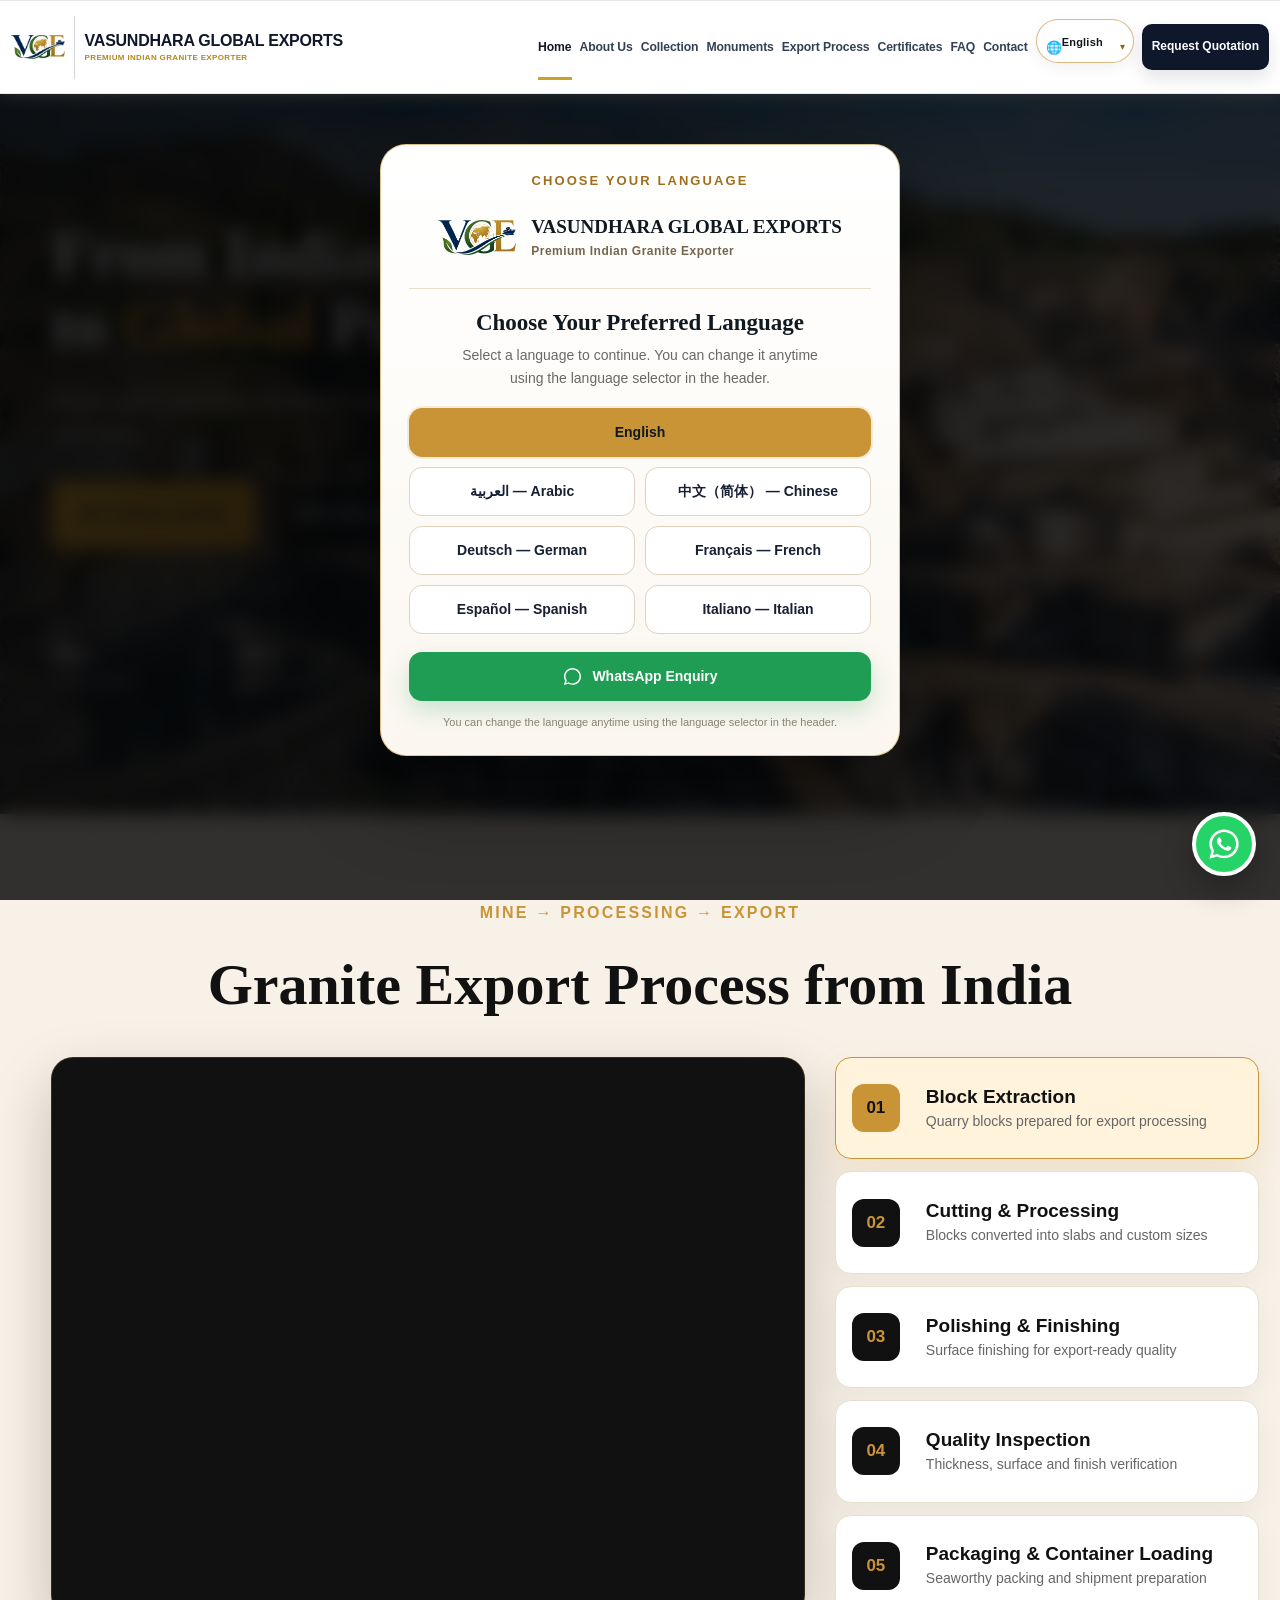
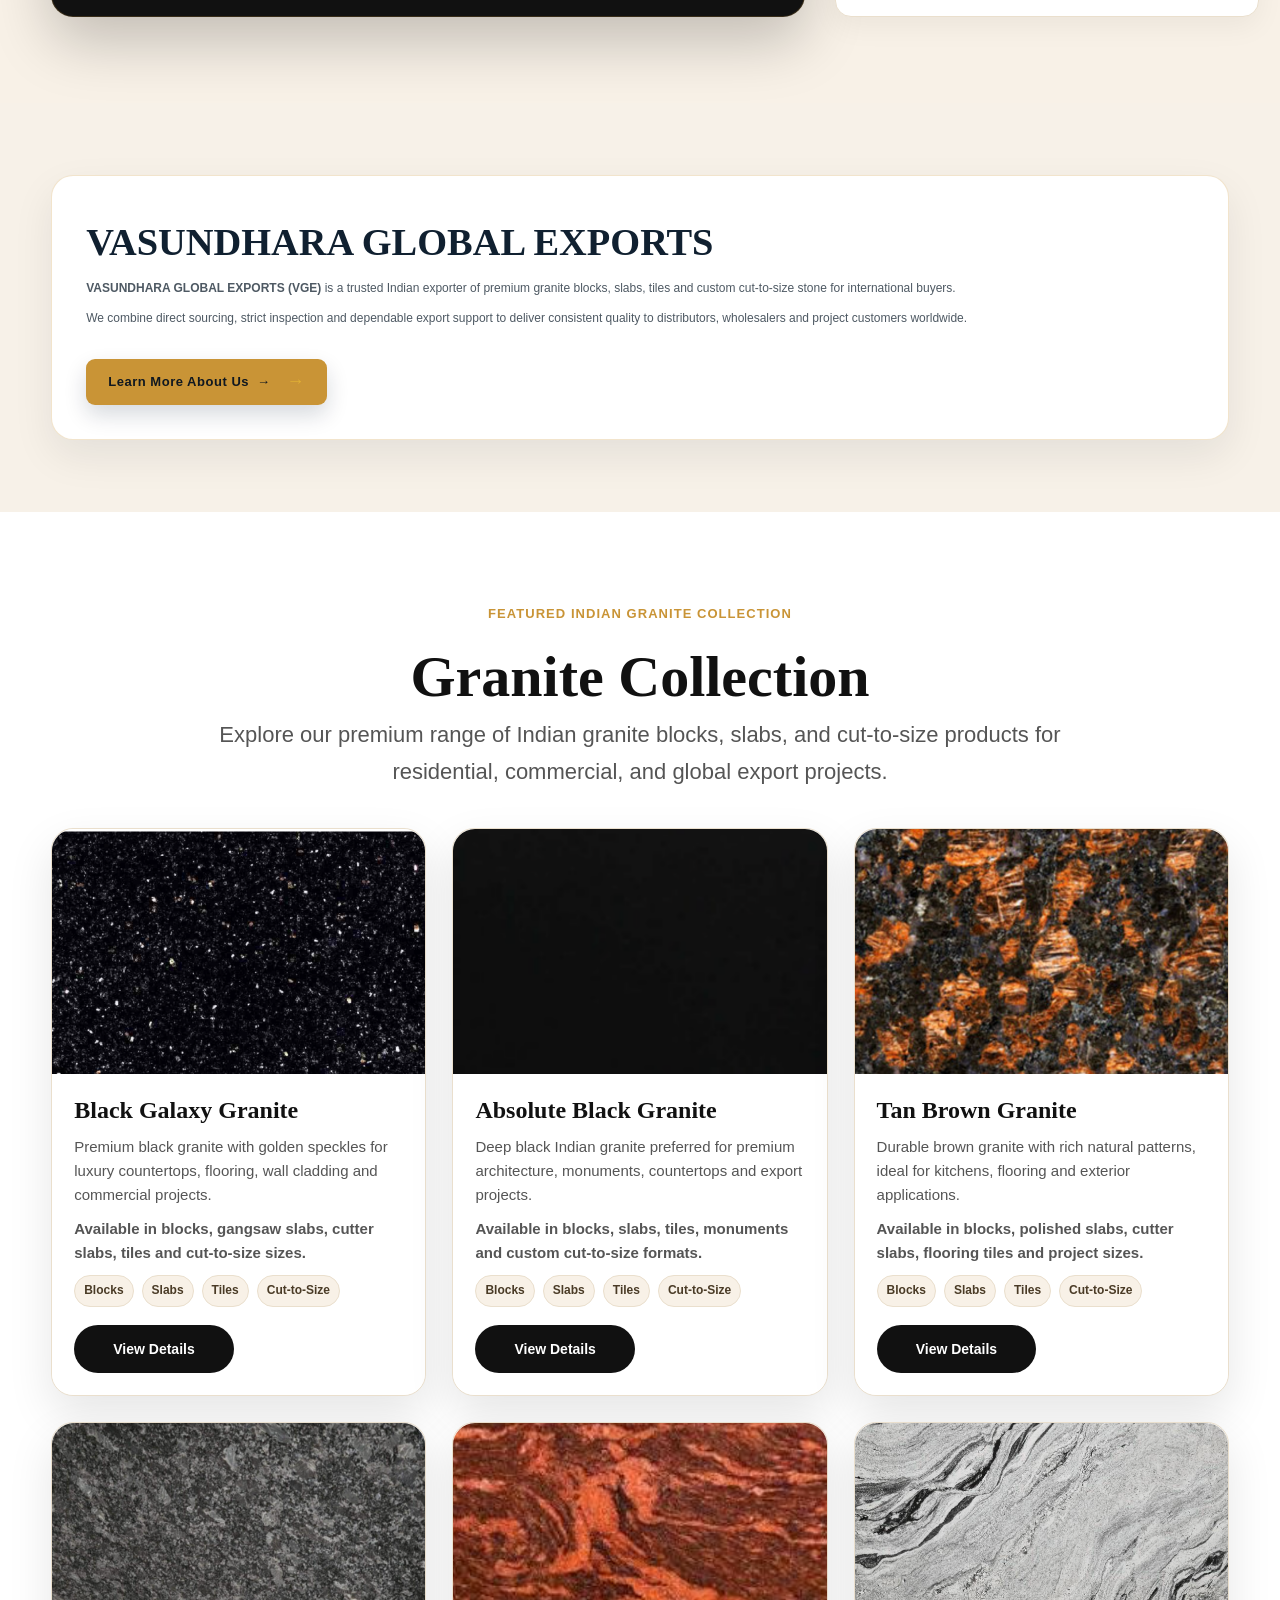
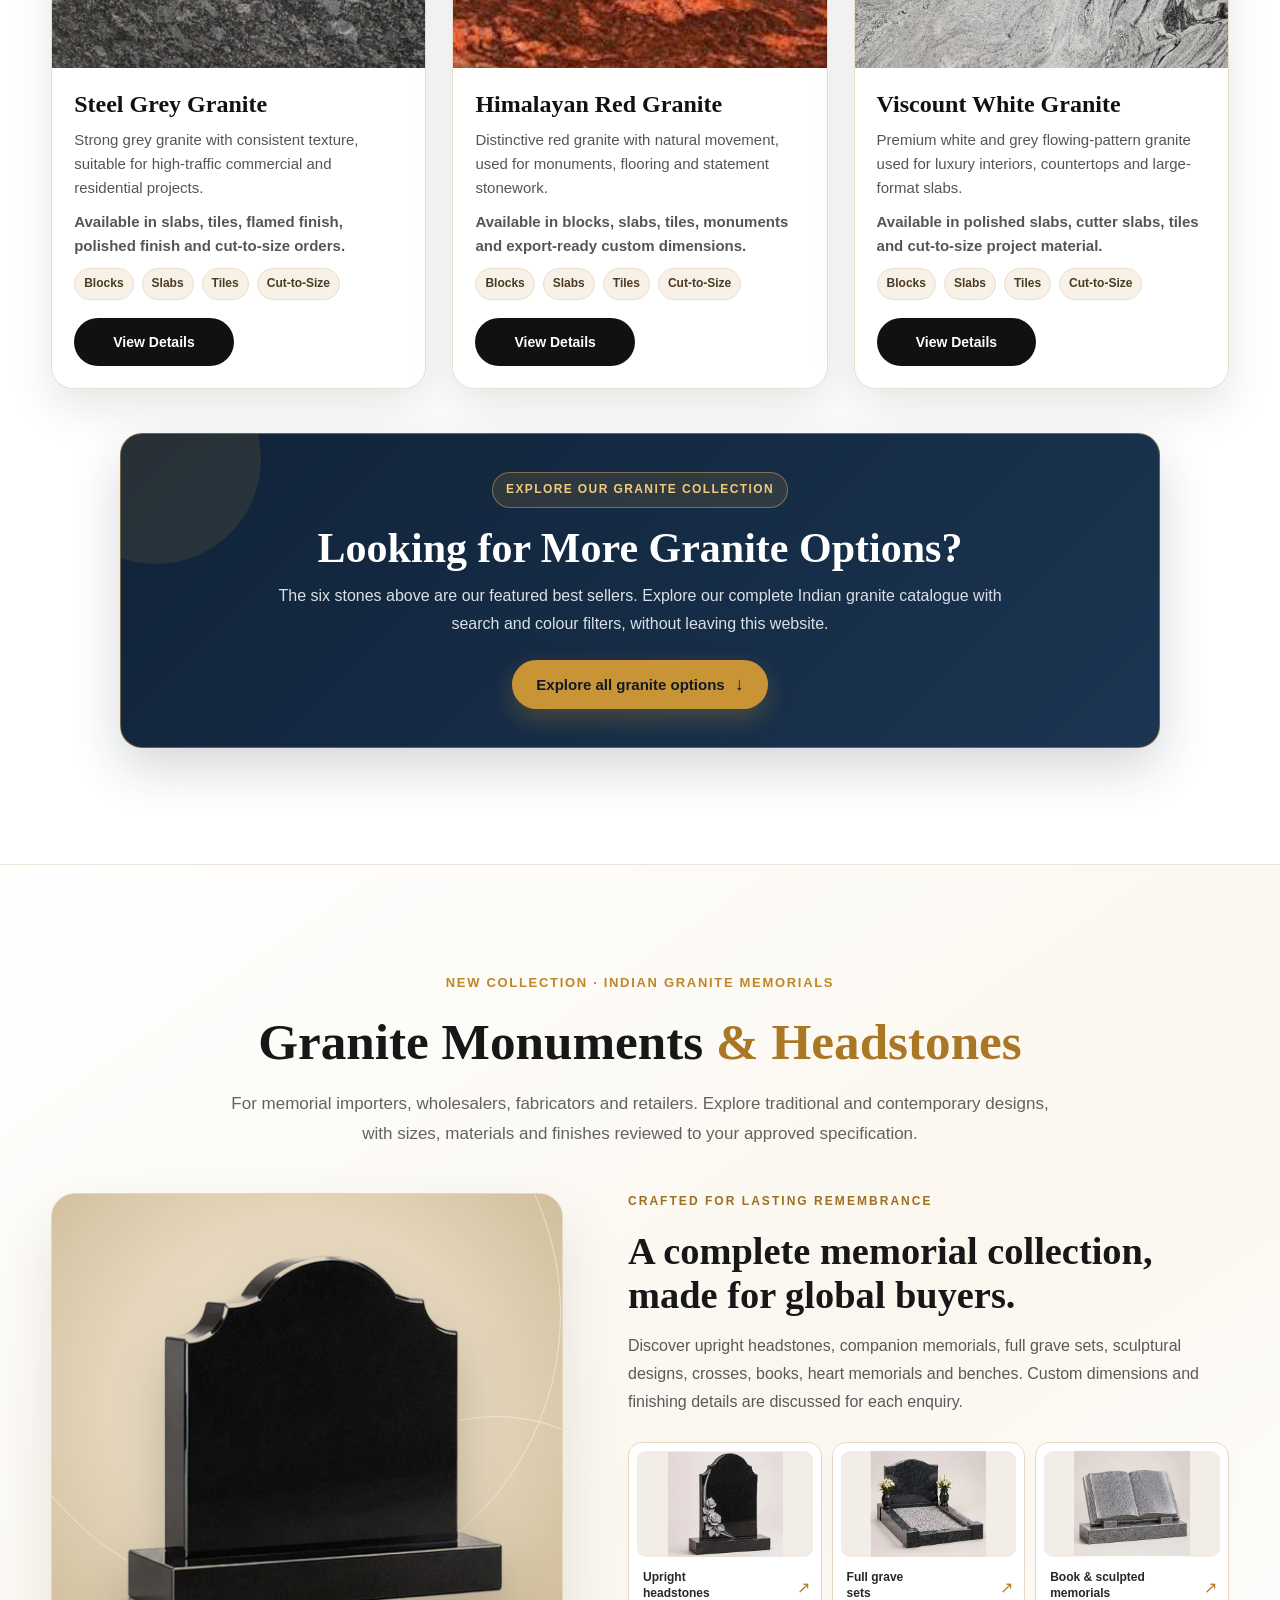
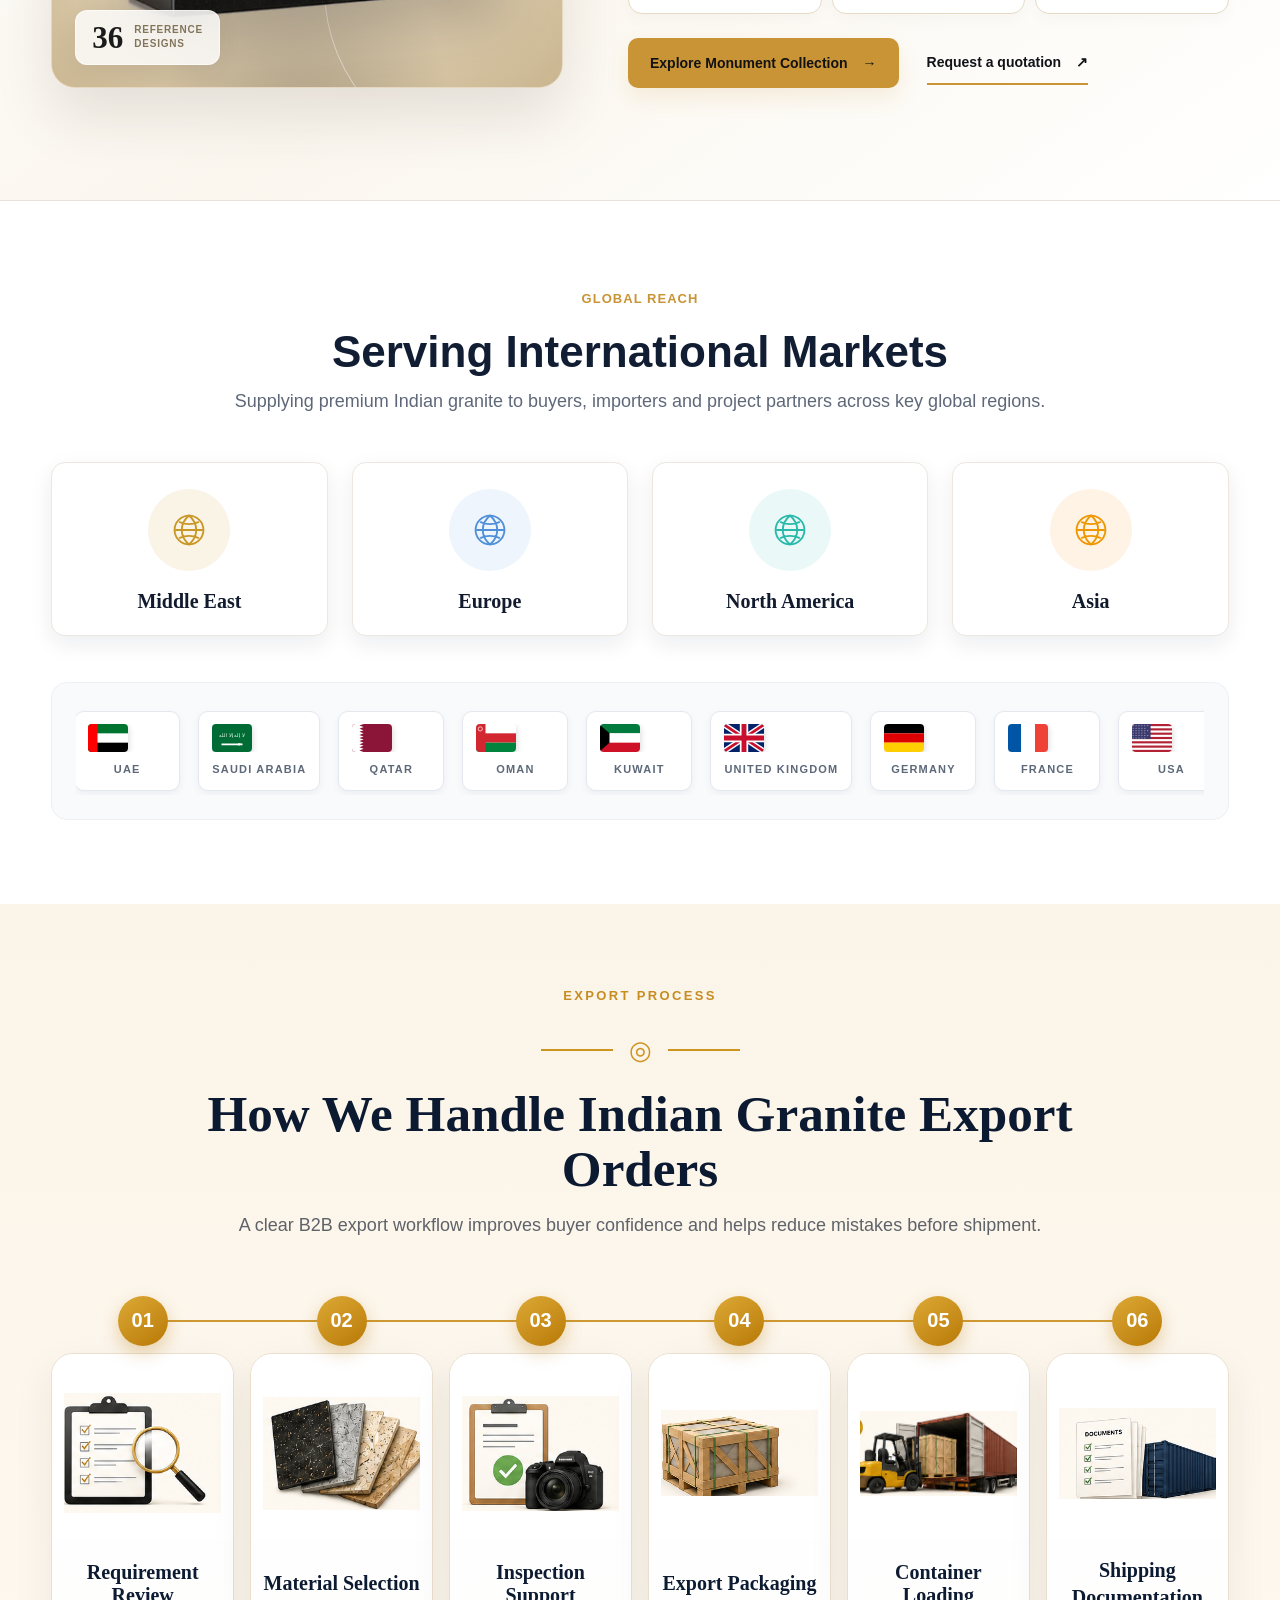
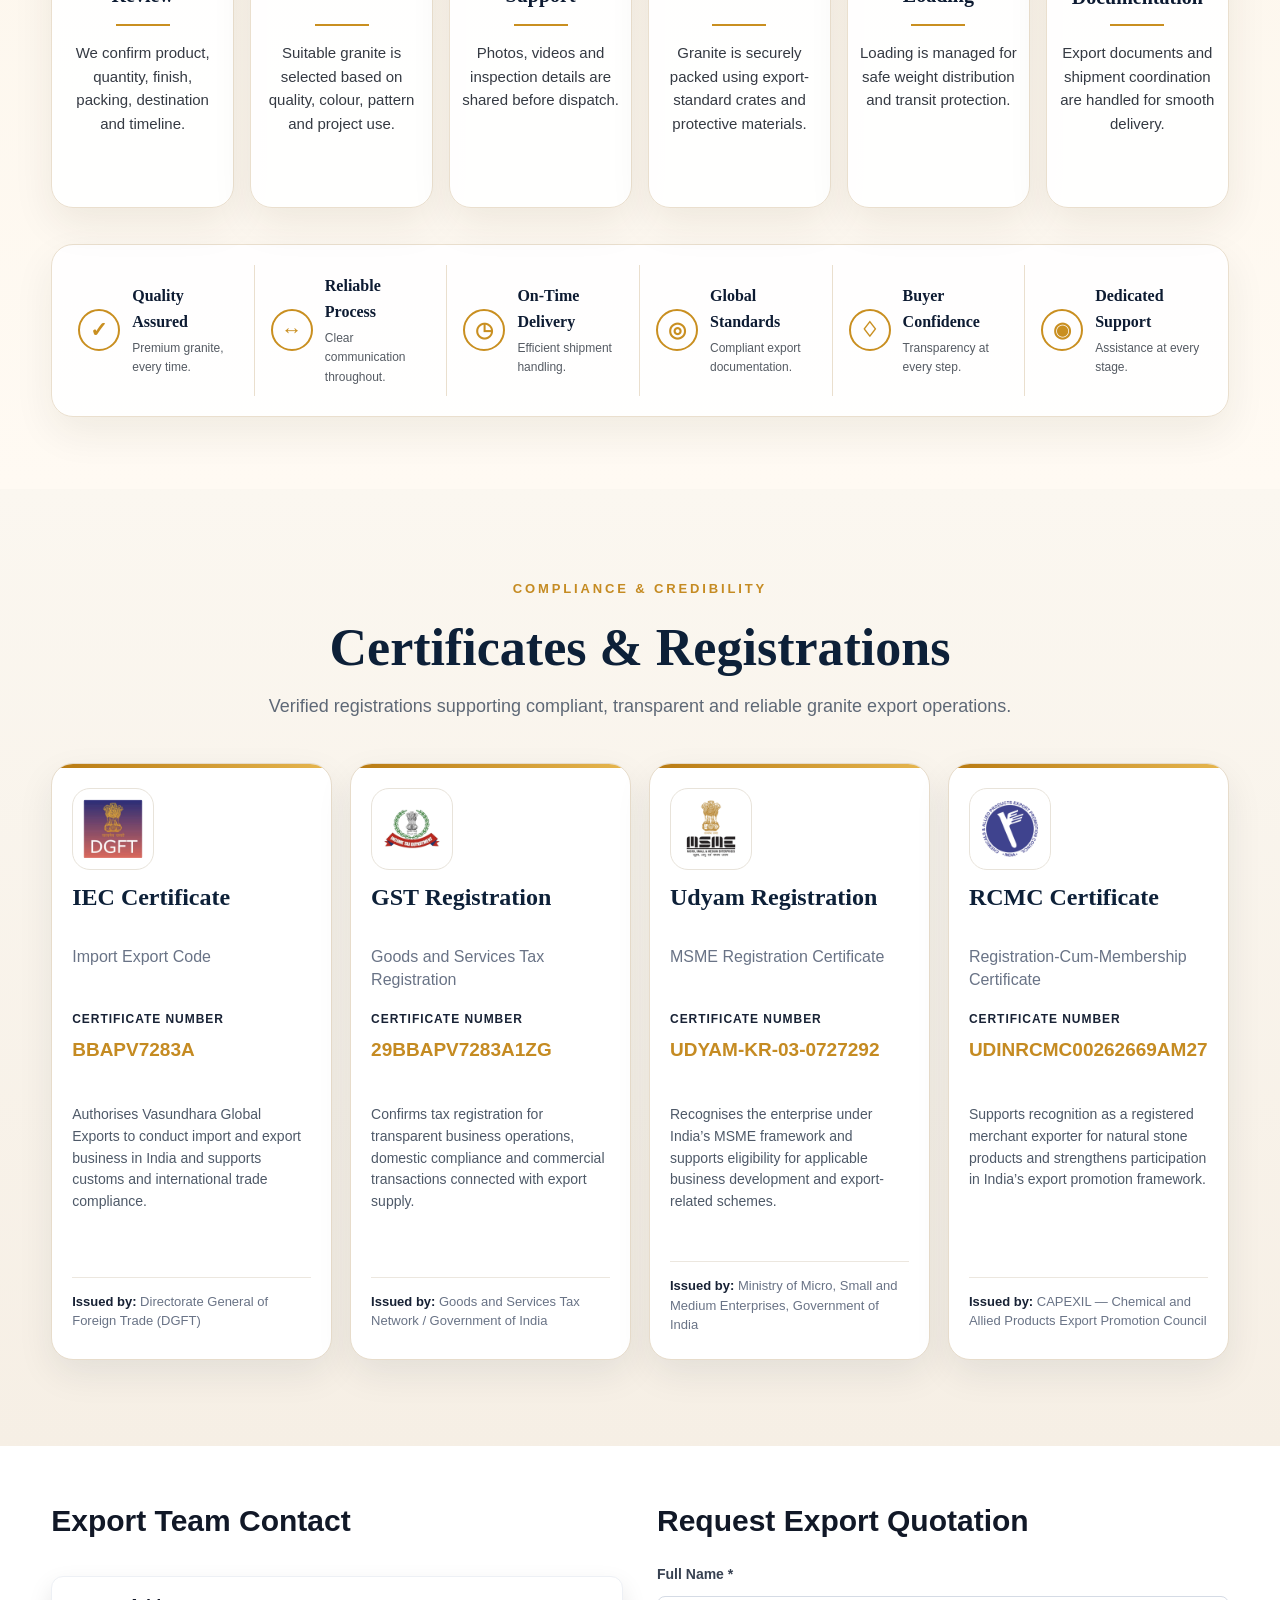
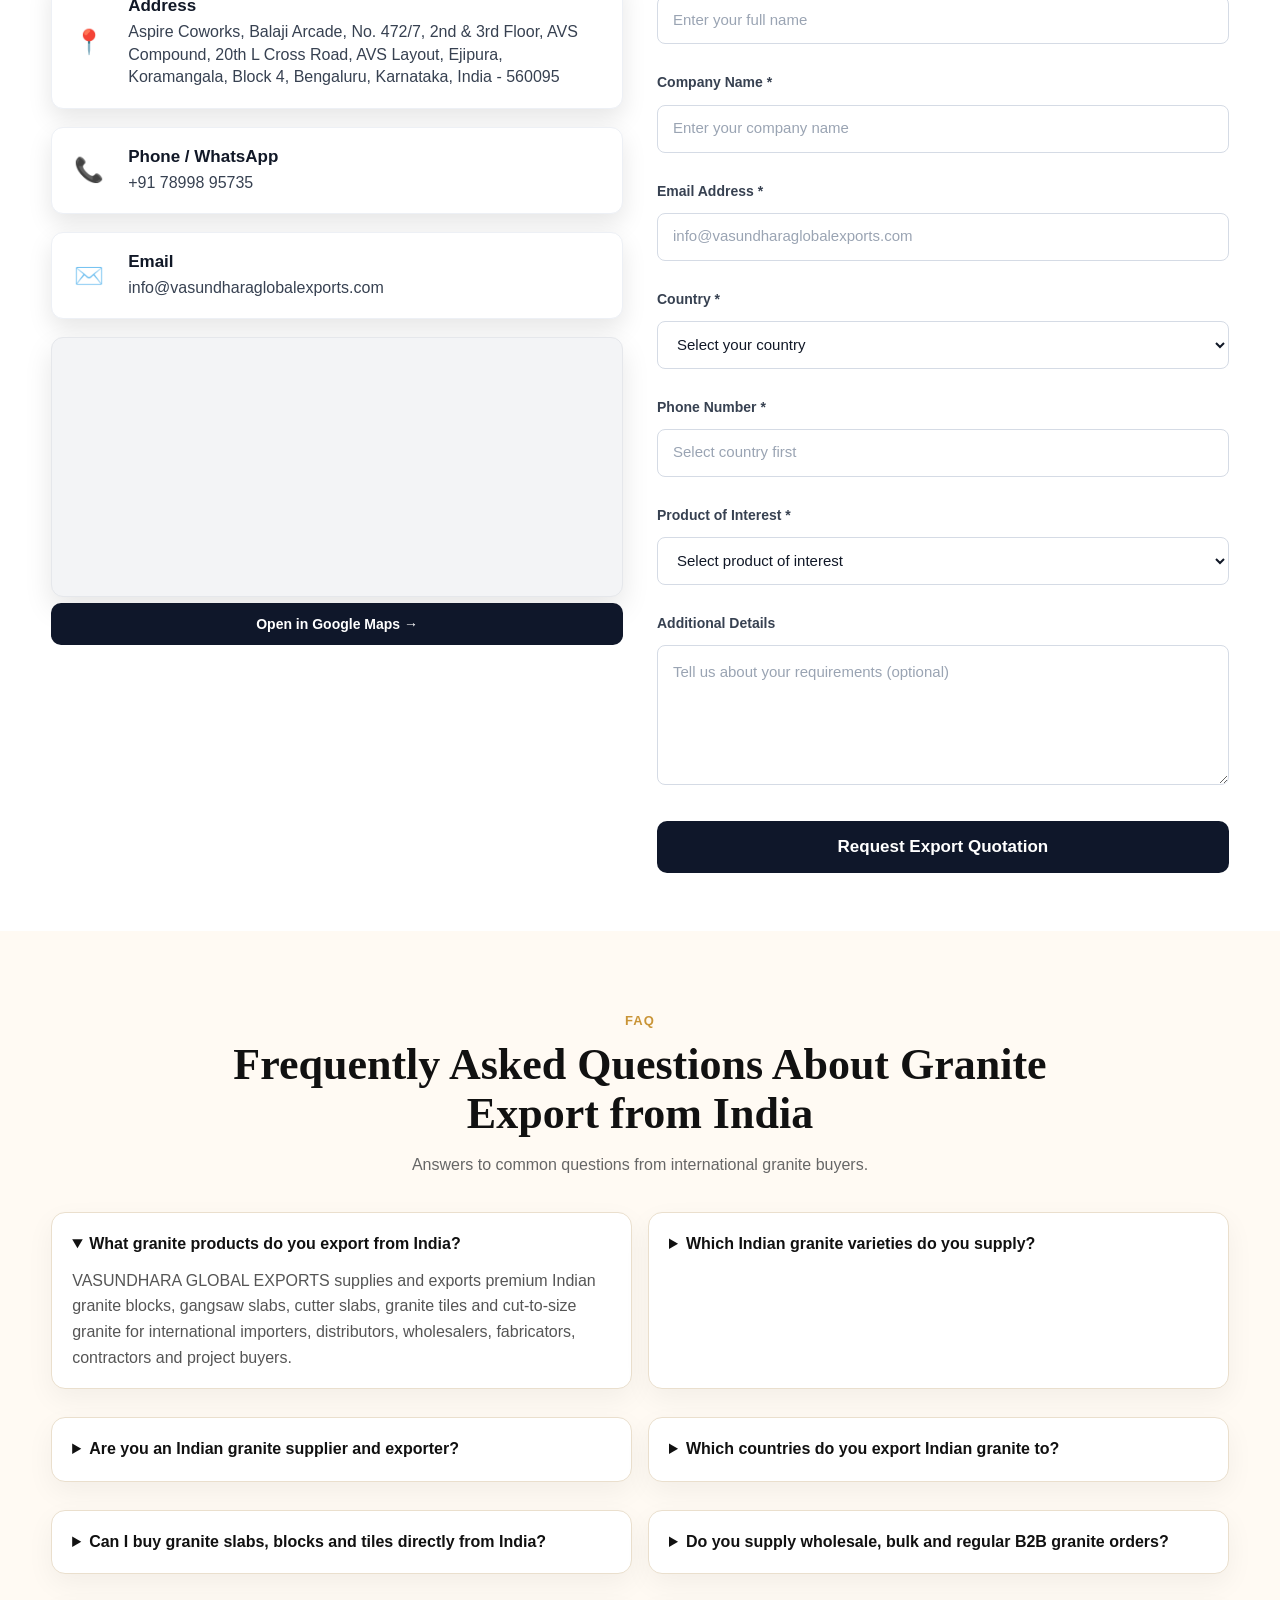
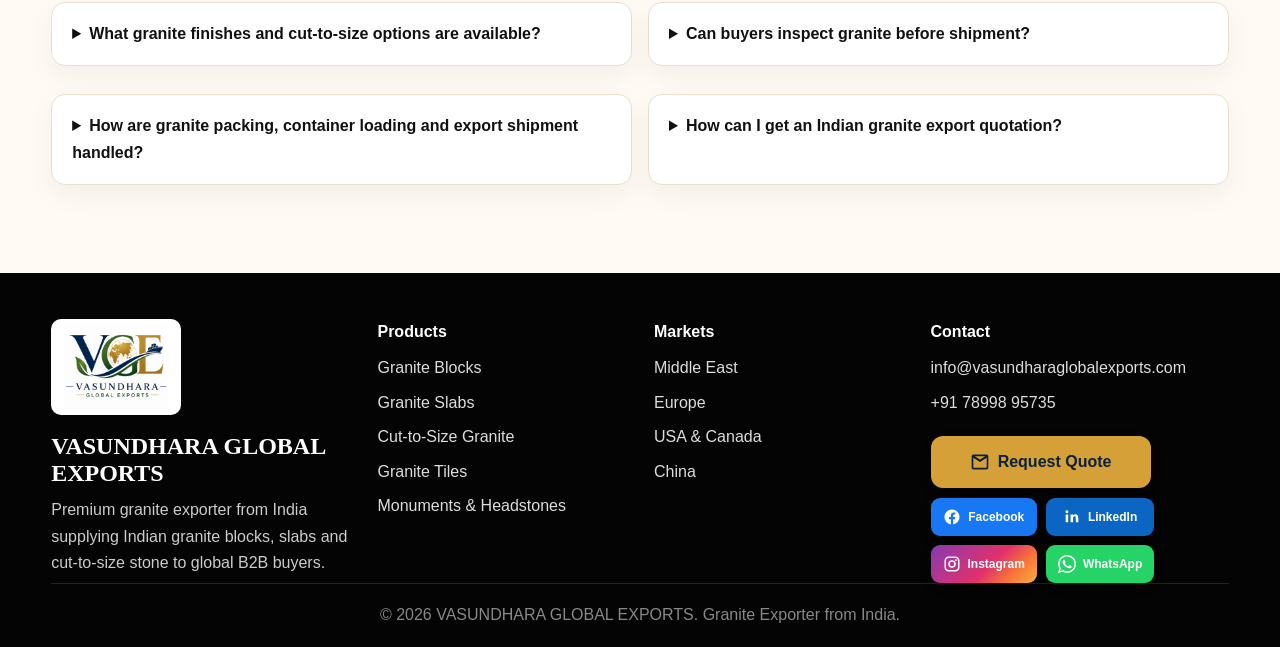
==== commit 6f52db86: "Add local project enhancements" ====
--- a/index.html
+++ b/index.html
@@ -4,17 +4,12 @@
 <head>
 <meta charset="utf-8"/>
 <meta content="width=device-width, initial-scale=1.0" name="viewport"/>
-
 <link rel="icon" type="image/png" sizes="48x48" href="/favicon-48x48.png"/>
 <link rel="icon" type="image/png" sizes="192x192" href="/favicon-192x192.png"/>
 <link rel="shortcut icon" type="image/x-icon" href="/favicon.ico"/>
 <link rel="apple-touch-icon" sizes="180x180" href="/apple-touch-icon.png"/>
 <link rel="manifest" href="/site.webmanifest"/>
 <title>VASUNDHARA GLOBAL EXPORTS | Granite Exporters from India</title>
-
-
-<title>VASUNDHARA GLOBAL EXPORTS | Granite Exporters from India</title>
-<link href="/vge-logo-transparent.png" rel="icon" type="image/png"/>
 
 <meta content="VASUNDHARA GLOBAL EXPORTS is an Indian granite exporter supplying premium granite blocks, slabs, tiles and custom cut-to-size stone to international B2B buyers." name="description"/>
 <meta content="granite exporter from India, granite export India, Indian granite supplier, granite slabs exporter India, granite blocks exporter India, Black Galaxy granite exporter, Absolute Black granite supplier, Tan Brown granite exporter, granite export to UAE, granite export to Saudi Arabia, granite export to USA, granite export to Canada, granite export to Europe, granite supplier India, natural stone exporter India" name="keywords"/>
@@ -5591,11 +5586,8 @@
   .footer .vge-footer-quote-btn svg{width:18px!important;height:18px!important;flex-basis:18px!important;}
 }
 </style>
-
 <link href="monuments.css" rel="stylesheet" type="text/css" />
 <link rel="stylesheet" href="vge-header-layout-fix.css"/>
-
-
 </head>
 <body>
 <div aria-labelledby="vgeLanguageQuestion" aria-modal="true" class="vge-language-gate is-closed" id="vgeLanguageGate" role="dialog">
@@ -5642,11 +5634,7 @@
 <a class="site-flow-link active" href="index.html#home">Home</a>
 <a class="site-flow-link" href="about.html">About Us</a>
 <a class="site-flow-link" href="granite-collection.html">Collection</a>
-
 <a class="site-flow-link vge-mn-nav-link" href="monuments.html">Monuments</a>
-
-
-<a class="site-flow-link" href="markets.html">Markets</a>
 
 <a class="site-flow-link" href="export-process.html">Export Process</a>
 <a class="site-flow-link" href="index.html#certificates">Certificates</a>
@@ -5905,19 +5893,11 @@
 <h3>Looking for More Granite Options?</h3>
 <p>The six stones above are our featured best sellers. Explore our complete Indian granite catalogue with search and colour filters, without leaving this website.</p>
 <button aria-controls="granite-catalogue" aria-expanded="false" class="catalogue-toggle" id="catalogueToggle" type="button">
-
 <span class="toggle-label">Explore all granite options</span><span aria-hidden="true" class="toggle-arrow">↓</span>
 </button>
 </div>
 </div>
 <!-- The full granite catalogue expands immediately below the granite button, inside the Granite Collection section. -->
-
-<span class="toggle-label">Explore Complete Catalogue</span><span aria-hidden="true" class="toggle-arrow">↓</span>
-</button>
-</div>
-</div>
-</section>
-
 <section aria-hidden="true" aria-labelledby="catalogue-title" class="catalogue-section" id="granite-catalogue">
 <div class="catalogue-section-inner">
 <div class="catalogue-section-kicker">Complete Stone Range</div>
@@ -5932,7 +5912,6 @@
 </div>
 </div>
 </section>
-
 </section>
 <!-- Monuments follows the entire granite section, including its expandable catalogue. -->
 <section class="vge-mn-home" id="monuments" aria-labelledby="vge-mn-home-heading">
@@ -5966,8 +5945,6 @@
     </div>
   </div>
 </section>
-
-
 
 <section aria-labelledby="export-markets-title" class="section vge-market-regions" id="markets">
 <div class="container">
@@ -6259,11 +6236,7 @@
 <option value="Granite Slabs">Granite Slabs</option>
 <option value="Granite Tiles">Granite Tiles</option>
 <option value="Cut-to-Size Granite">Cut-to-Size Granite</option>
-
 <option value="Granite Monuments &amp; Headstones">Granite Monuments &amp; Headstones</option><option value="Other">Other</option>
-
-<option value="Other">Other</option>
-
 </select>
 <label>Additional Details</label>
 <textarea name="message" placeholder="Tell us about your requirements (optional)" rows="5"></textarea>
@@ -6297,11 +6270,7 @@
 <footer class="footer">
 <div class="container footer-grid">
 <div><img alt="VASUNDHARA GLOBAL EXPORTS logo" loading="lazy" src="vge-footer-logo-compact.png"/><h3>VASUNDHARA GLOBAL EXPORTS</h3><p>Premium granite exporter from India supplying Indian granite blocks, slabs and cut-to-size stone to global B2B buyers.</p></div>
-
 <div><h4>Products</h4><a href="index.html#products">Granite Blocks</a><a href="index.html#products">Granite Slabs</a><a href="index.html#products">Cut-to-Size Granite</a><a href="index.html#products">Granite Tiles</a><a href="monuments.html">Monuments &amp; Headstones</a></div>
-
-<div><h4>Products</h4><a href="index.html#products">Granite Blocks</a><a href="index.html#products">Granite Slabs</a><a href="index.html#products">Cut-to-Size Granite</a><a href="index.html#products">Granite Tiles</a></div>
-
 <div><h4>Markets</h4><a href="markets.html">Middle East</a><a href="markets.html">Europe</a><a href="markets.html">USA &amp; Canada</a><a href="markets.html">China</a></div>
 <div><h4>Contact</h4><a href="mailto:info@vasundharaglobalexports.com">info@vasundharaglobalexports.com</a><a href="tel:+917899895735">+91 78998 95735</a><a href="contact.html#request-quotation" class="vge-footer-quote-btn" aria-label="Request Quote"><svg viewBox="0 0 24 24" aria-hidden="true"><path d="M4 3h16a2 2 0 0 1 2 2v14a2 2 0 0 1-2 2H4a2 2 0 0 1-2-2V5a2 2 0 0 1 2-2Zm0 4v12h16V7l-8 5L4 7Zm1.7-2L12 8.94 18.3 5H5.7Z"/></svg><span>Request Quote</span></a><div class="vge-social-links" aria-label="Social media"><a href="https://www.facebook.com/vasundharaglobalexports" target="_blank" rel="noopener noreferrer" aria-label="Facebook"><svg viewBox="0 0 24 24" aria-hidden="true"><path d="M22 12.07C22 6.51 17.52 2 12 2S2 6.51 2 12.07C2 17.09 5.66 21.25 10.44 22v-7.02H7.9v-2.91h2.54V9.85c0-2.52 1.49-3.91 3.78-3.91 1.09 0 2.24.2 2.24.2v2.48H15.2c-1.24 0-1.63.78-1.63 1.57v1.88h2.78l-.44 2.91h-2.34V22C18.34 21.25 22 17.09 22 12.07z"/></svg><span>Facebook</span></a><a href="https://www.linkedin.com/company/vasundhara-global-exports/" target="_blank" rel="noopener noreferrer" aria-label="LinkedIn"><svg viewBox="0 0 24 24" aria-hidden="true"><path d="M6.94 8.5H3.56V19h3.38V8.5zM5.25 3A1.96 1.96 0 1 0 5.25 6.92 1.96 1.96 0 0 0 5.25 3zM20.44 12.98c0-3.16-1.69-4.63-3.94-4.63-1.82 0-2.63 1-3.08 1.7V8.5h-3.37V19h3.37v-5.2c0-1.37.26-2.7 1.96-2.7 1.67 0 1.69 1.56 1.69 2.79V19h3.37v-6.02z"/></svg><span>LinkedIn</span></a><a href="https://www.instagram.com/vasundharaglobalexports/" target="_blank" rel="noopener noreferrer" aria-label="Instagram"><svg viewBox="0 0 24 24" aria-hidden="true"><path d="M7.8 2h8.4A5.8 5.8 0 0 1 22 7.8v8.4a5.8 5.8 0 0 1-5.8 5.8H7.8A5.8 5.8 0 0 1 2 16.2V7.8A5.8 5.8 0 0 1 7.8 2zm-.2 2A3.6 3.6 0 0 0 4 7.6v8.8A3.6 3.6 0 0 0 7.6 20h8.8a3.6 3.6 0 0 0 3.6-3.6V7.6A3.6 3.6 0 0 0 16.4 4H7.6zm9.65 1.5a1.25 1.25 0 1 1 0 2.5 1.25 1.25 0 0 1 0-2.5zM12 7a5 5 0 1 1 0 10 5 5 0 0 1 0-10zm0 2a3 3 0 1 0 0 6 3 3 0 0 0 0-6z"/></svg><span>Instagram</span></a><a href="https://wa.me/917899895735" target="_blank" rel="noopener noreferrer" aria-label="WhatsApp"><svg viewBox="0 0 24 24" aria-hidden="true"><path d="M20.52 3.48A11.82 11.82 0 0 0 12.07 0C5.5 0 .16 5.34.16 11.91c0 2.1.55 4.15 1.6 5.95L.06 24l6.29-1.65a11.9 11.9 0 0 0 5.71 1.45h.01c6.57 0 11.91-5.34 11.91-11.91 0-3.18-1.23-6.17-3.46-8.41ZM12.07 21.8h-.01a9.88 9.88 0 0 1-5.04-1.38l-.36-.21-3.73.98 1-3.64-.24-.37a9.87 9.87 0 0 1-1.52-5.27c0-5.46 4.44-9.9 9.91-9.9 2.64 0 5.13 1.03 7 2.9a9.84 9.84 0 0 1 2.9 7c-.01 5.46-4.45 9.89-9.91 9.89Zm5.43-7.42c-.3-.15-1.76-.87-2.03-.97-.27-.1-.47-.15-.67.15-.2.3-.77.97-.94 1.17-.17.2-.35.22-.64.07-.3-.15-1.25-.46-2.38-1.47a8.92 8.92 0 0 1-1.65-2.05c-.17-.3-.02-.46.13-.61.13-.13.3-.35.45-.52.15-.17.2-.3.3-.5.1-.2.05-.37-.02-.52-.08-.15-.67-1.61-.92-2.21-.24-.58-.49-.5-.67-.51h-.57c-.2 0-.52.07-.79.37-.27.3-1.04 1.02-1.04 2.48 0 1.46 1.07 2.88 1.21 3.08.15.2 2.1 3.21 5.09 4.5.71.31 1.27.49 1.7.63.71.23 1.36.19 1.87.12.57-.08 1.76-.72 2.01-1.41.25-.69.25-1.29.17-1.41-.07-.12-.27-.2-.57-.35Z"/></svg><span>WhatsApp</span></a></div></div>
 </div>
@@ -6520,24 +6489,15 @@
     section.setAttribute('aria-hidden','false');
     toggle.setAttribute('aria-expanded','true');
     var label = toggle.querySelector('.toggle-label');
-
     if(label) label.textContent = 'Hide granite options';
     // Leave the visitor at the button: the granite catalogue opens directly beneath it.
-
-    if(label) label.textContent = 'Hide Complete Catalogue';
-    if(scrollIntoView) setTimeout(function(){ section.scrollIntoView({behavior:'smooth',block:'start'}); },120);
-
   }
   function closeCatalogue(){
     section.classList.remove('is-open');
     section.setAttribute('aria-hidden','true');
     toggle.setAttribute('aria-expanded','false');
     var label = toggle.querySelector('.toggle-label');
-
     if(label) label.textContent = 'Explore all granite options';
-
-    if(label) label.textContent = 'Explore Complete Catalogue';
-
     document.getElementById('catalogue-invite').scrollIntoView({behavior:'smooth',block:'center'});
   }
   toggle.addEventListener('click', function(){
@@ -7305,7 +7265,6 @@
   new MutationObserver(function(){var f=frame();if(!f)return;if(window.matchMedia('(max-width:700px)').matches){f.setAttribute('scrolling','no')}else{f.setAttribute('scrolling','yes');f.style.setProperty('overflow','auto','important')}}).observe(document.getElementById('catalogueFrameWrap')||document.body,{childList:true,subtree:true});
 })();
 </script>
-
 <script id="vge-monument-quote-prefill">(function(){
   var params=new URLSearchParams(window.location.search);var product=params.get('product'), design=params.get('design');
   if(!product && !design)return;
@@ -7318,8 +7277,6 @@
     }
   });
 })();</script>
-
-
 </body>
 </html><style>
 /* v4: About section uses the full available width as one horizontal card */
